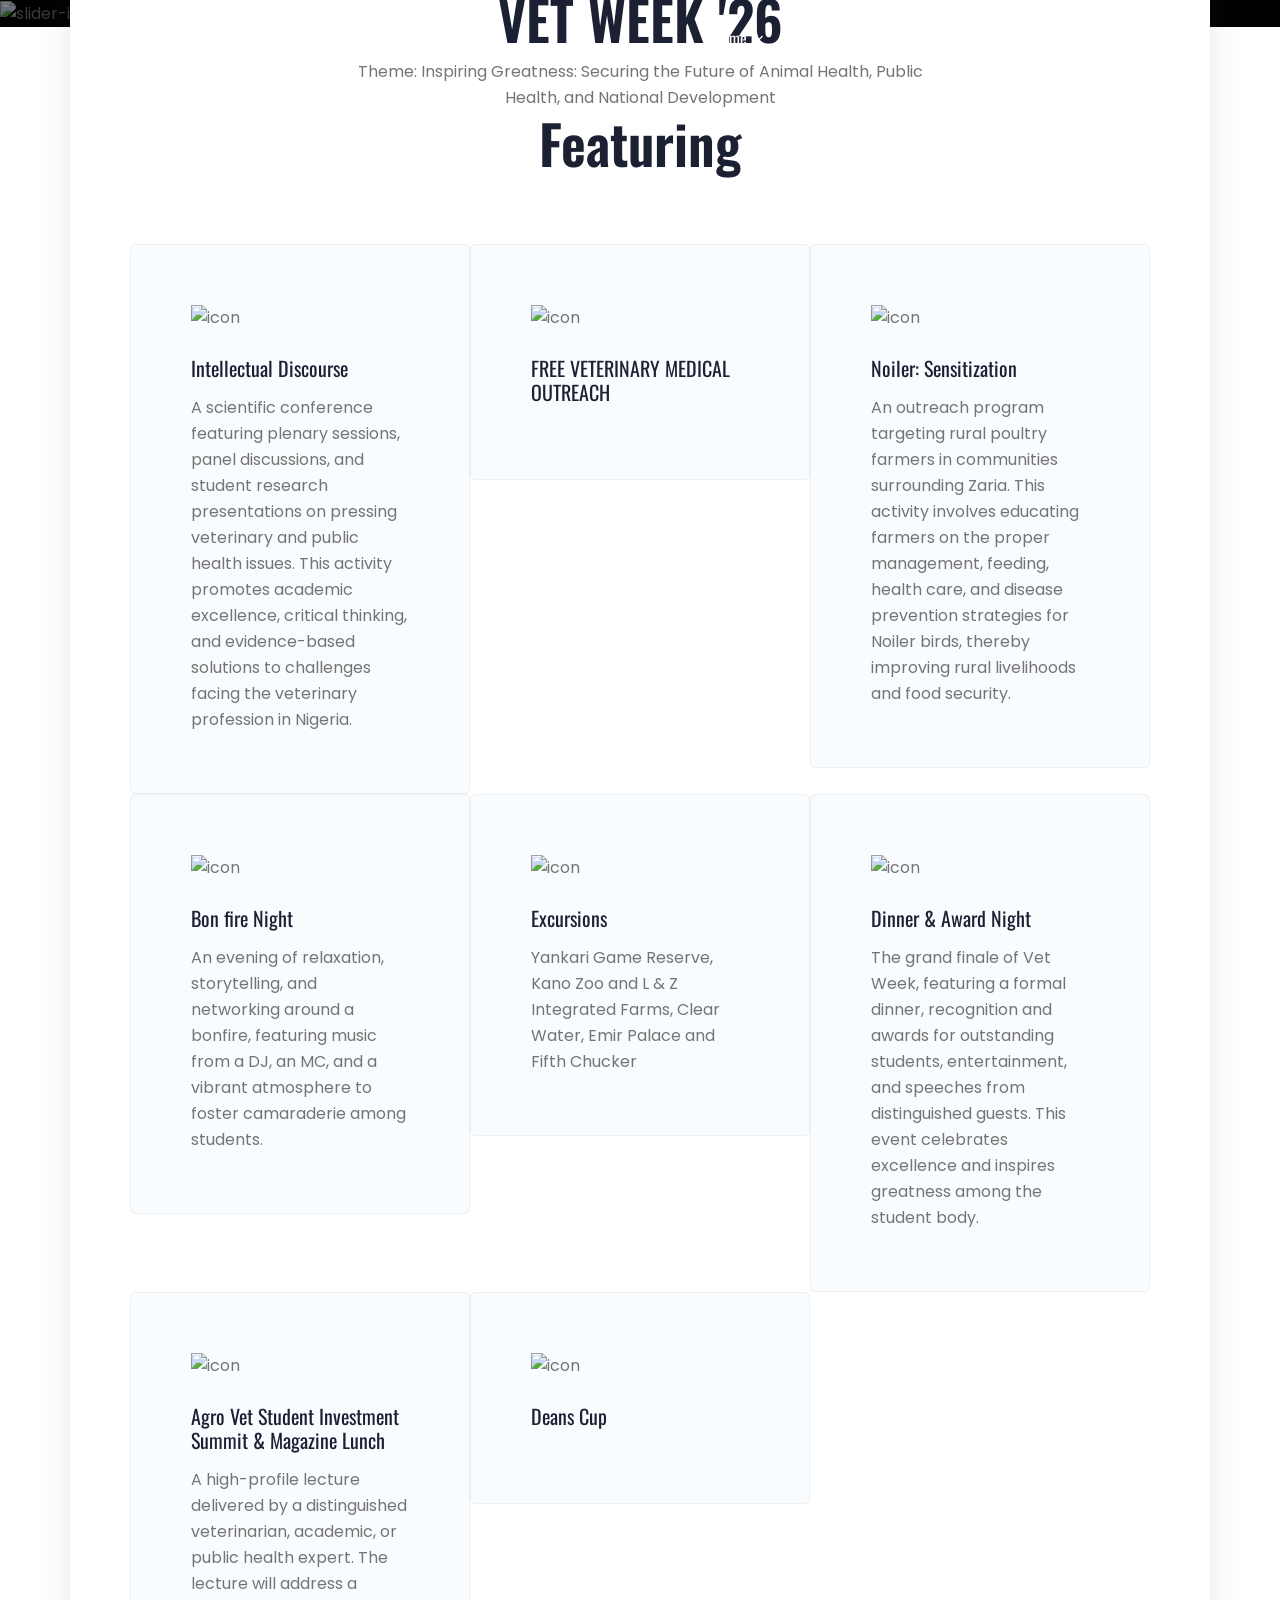
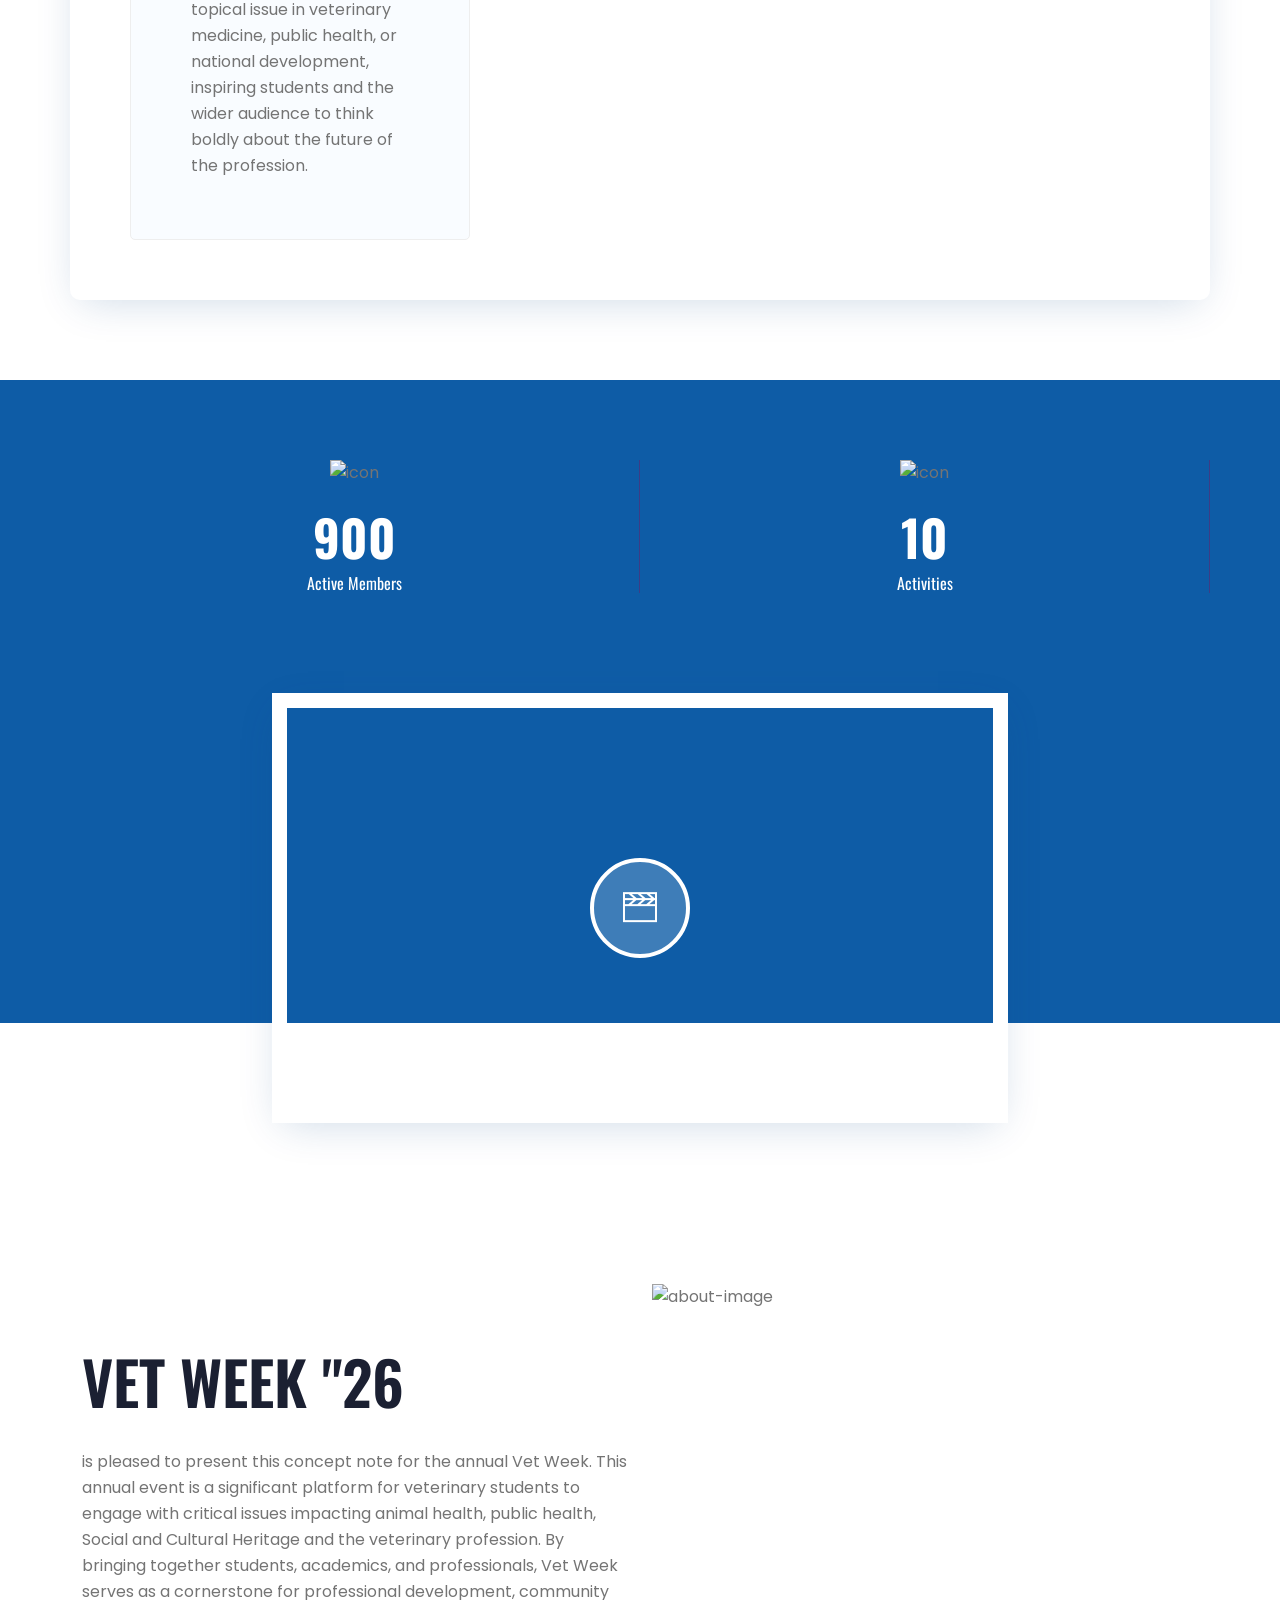
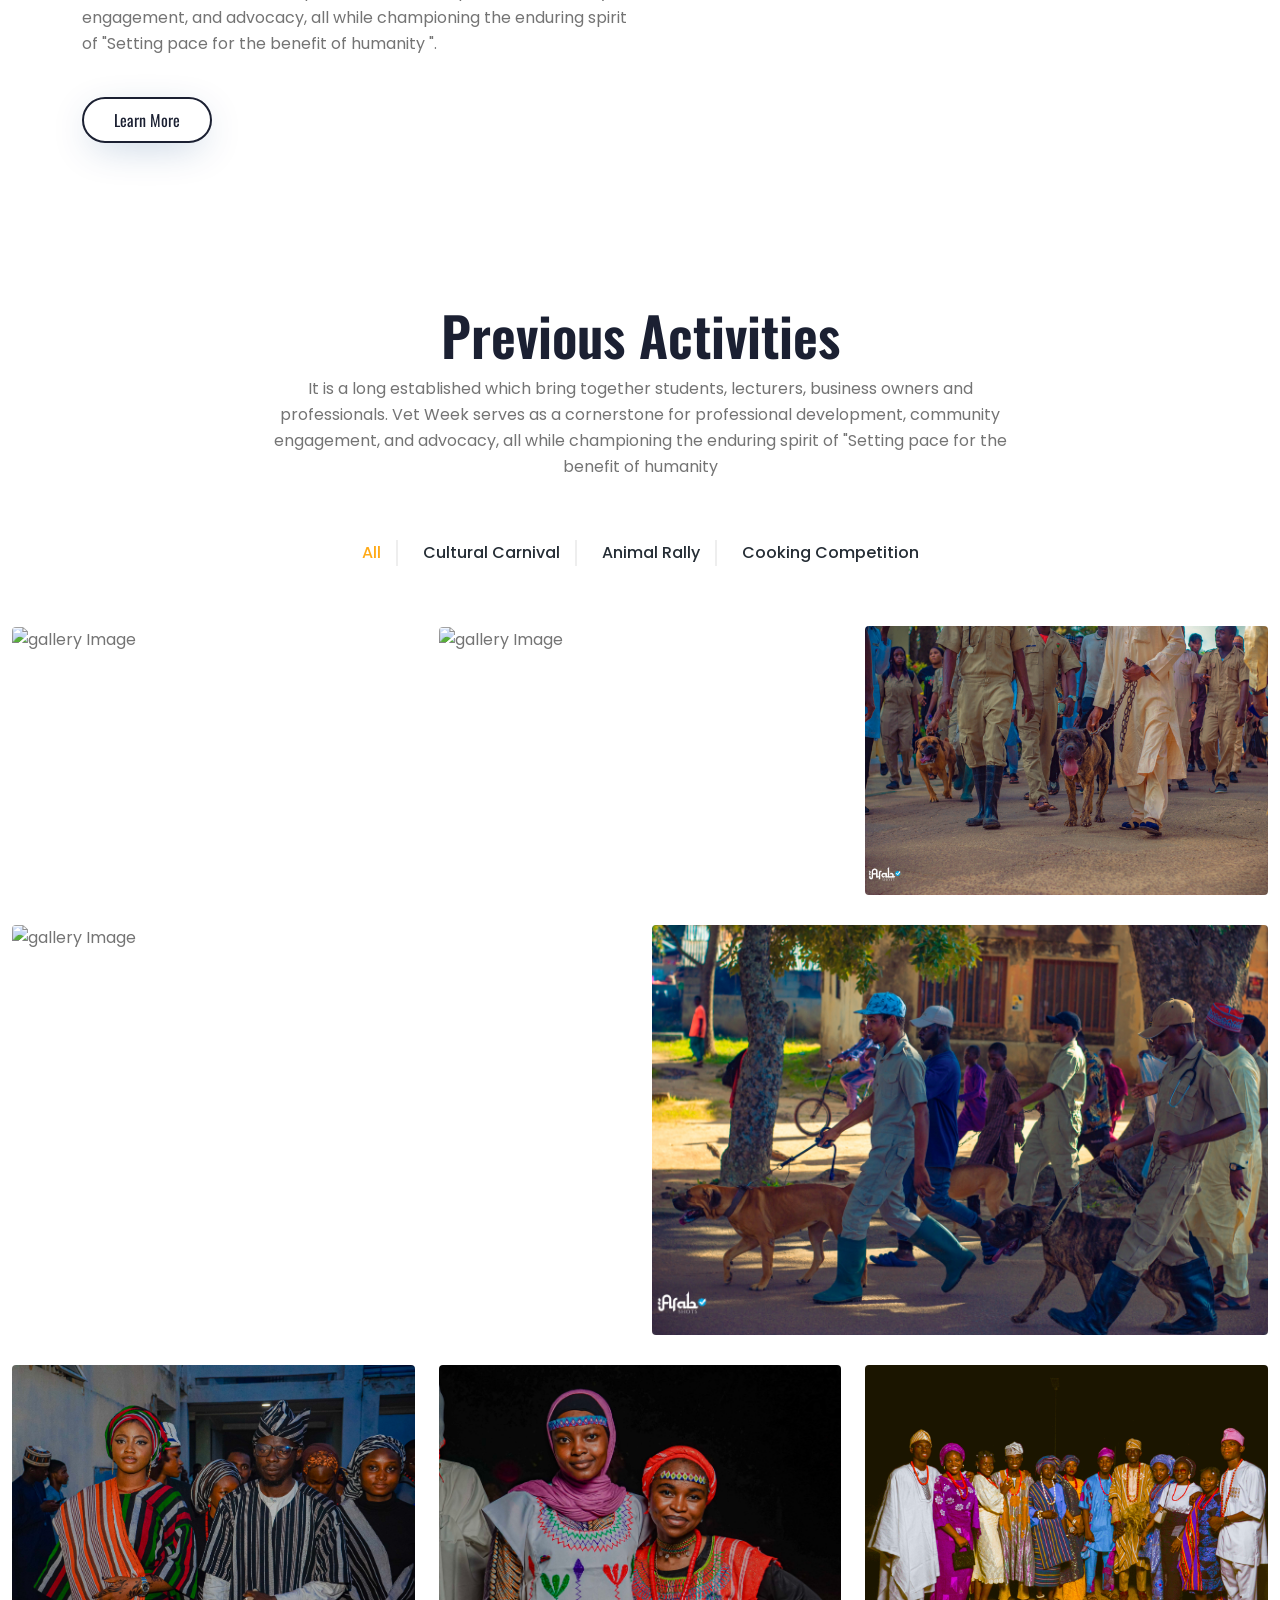
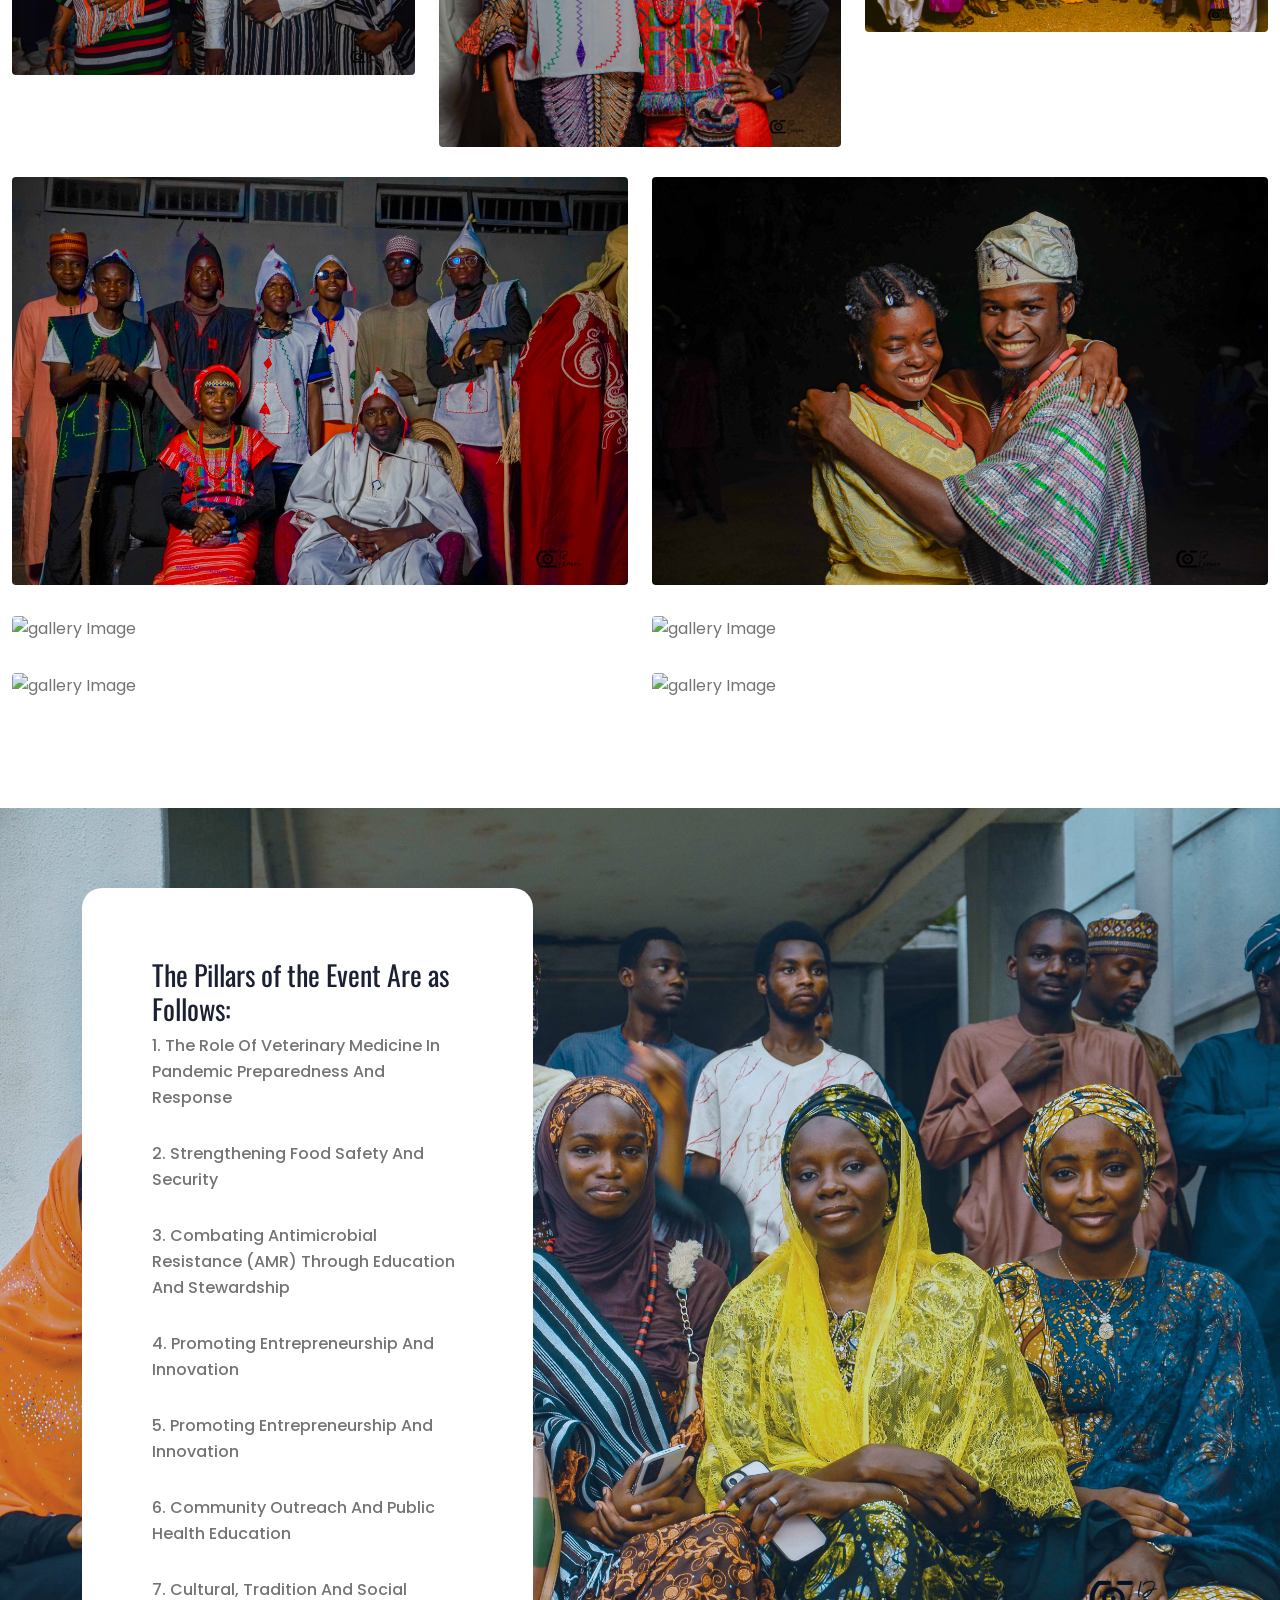
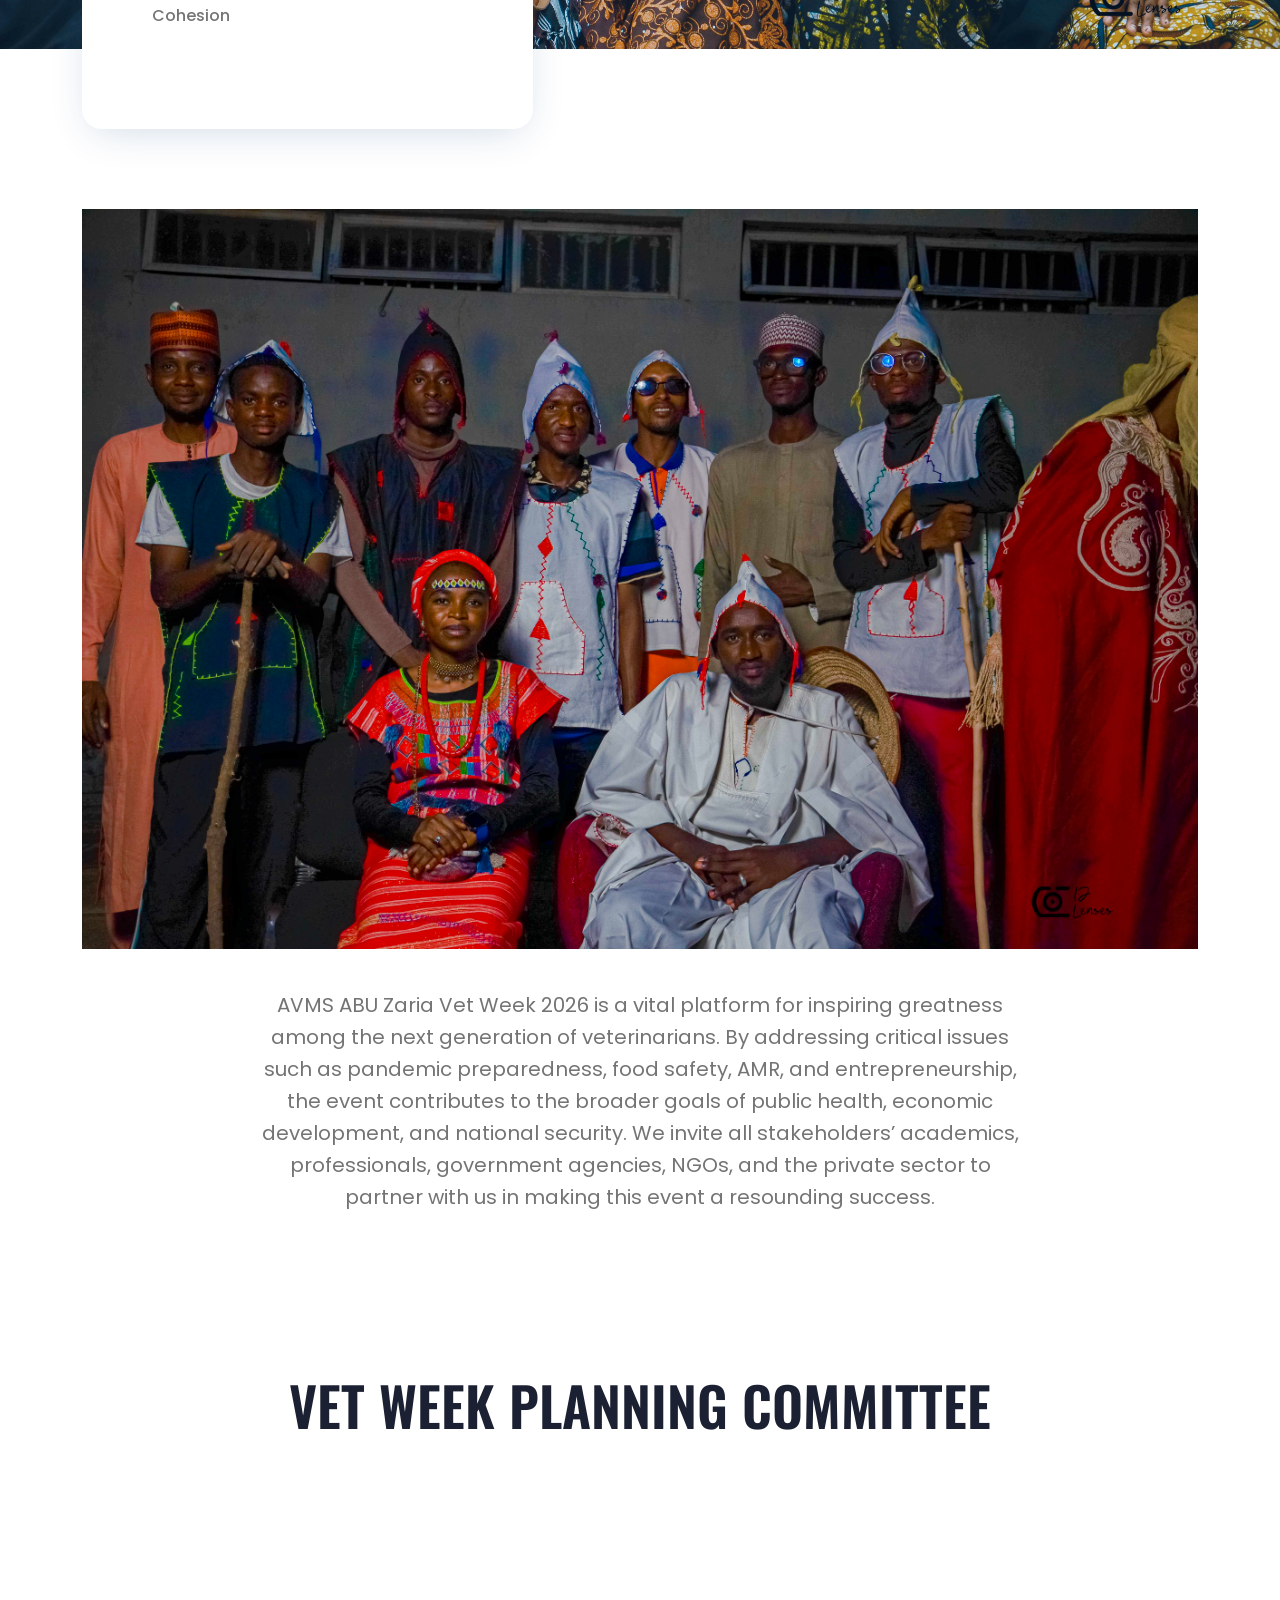
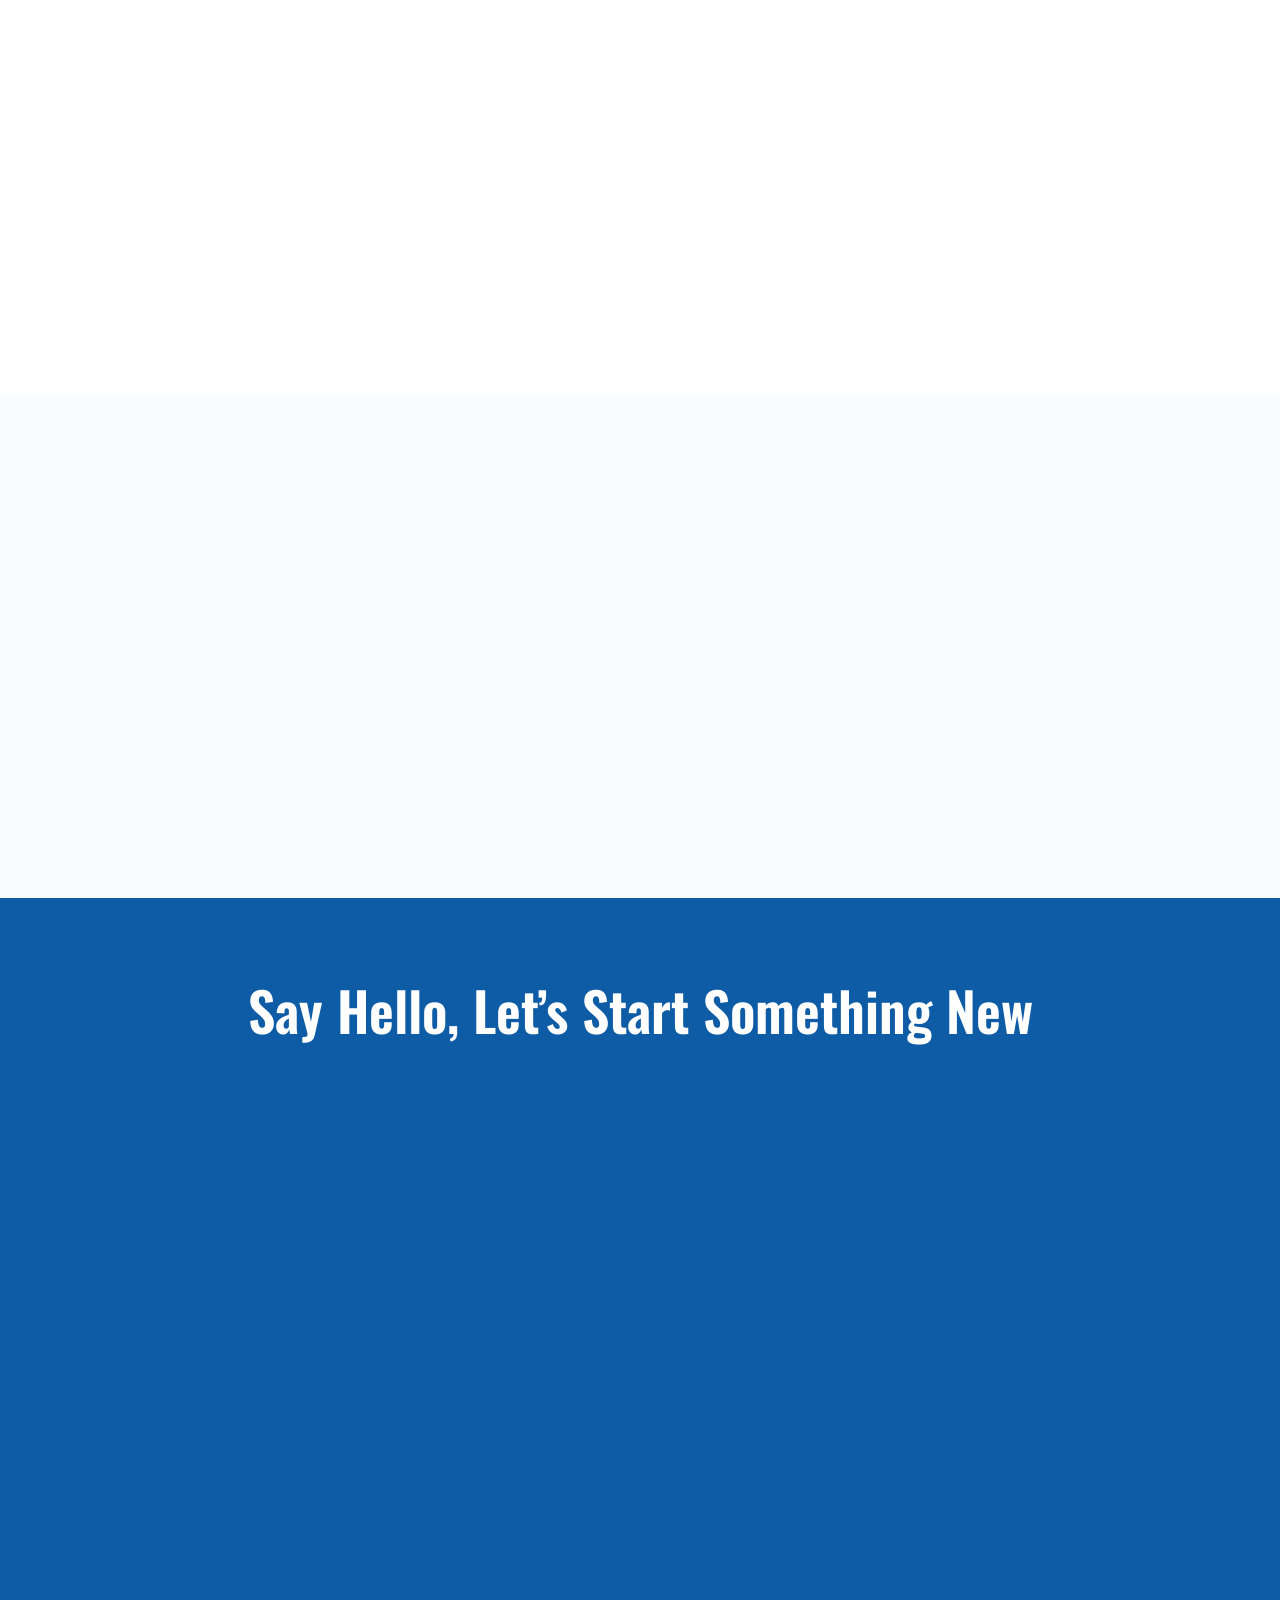
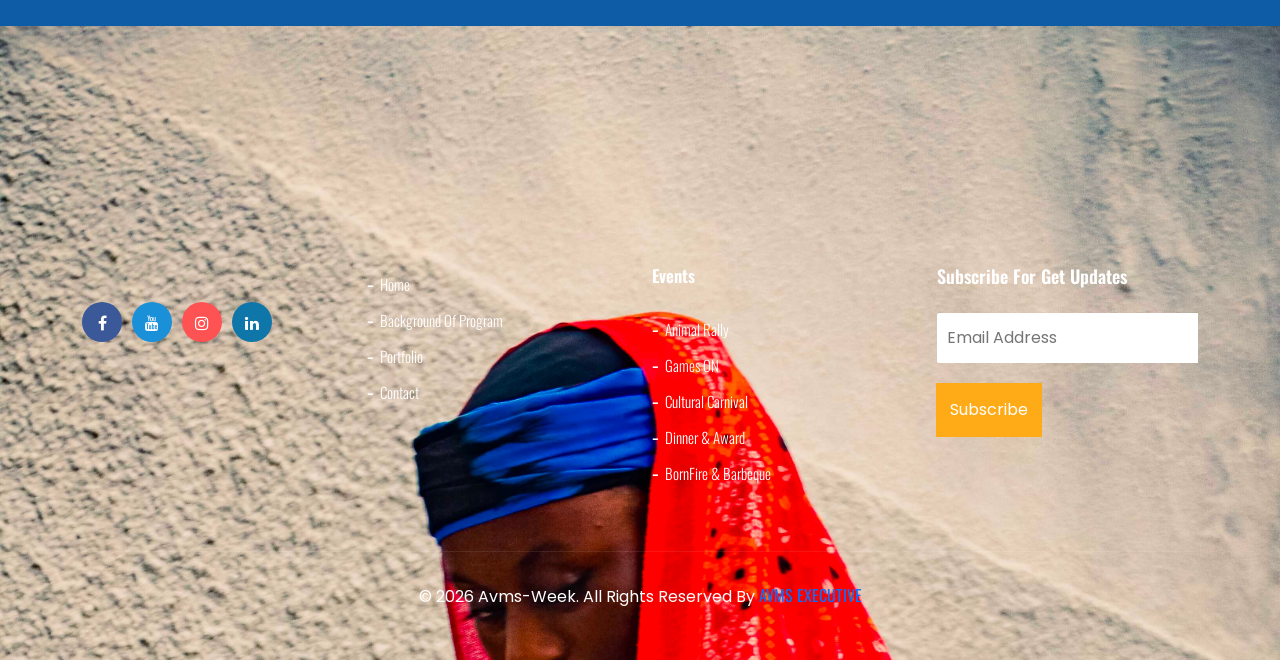
==== index.html @ 6d204ce3 "Add files via upload" ====
<!DOCTYPE html>
<html lang="en">

	<head>
		<!-- Meta -->
		<meta charset="utf-8">
		<meta http-equiv="X-UA-Compatible" content="IE=edge">
		<meta name="viewport" content="width=device-width, initial-scale=1, shrink-to-fit=no">
		<!-- The above 3 meta tags *must* come first in the head; any other head content must come *after* these tags -->
		<meta name="description" content="avms-week">
		<meta name="keywords" content=" ">		
		<!-- SITE TITLE -->
		<title>avms-week</title>			
		<!-- Latest Bootstrap min CSS -->
		<link rel="stylesheet" href="assets/bootstrap/css/bootstrap.min.css">		
		<!-- Google Font -->
		<link rel="stylesheet" href="https://fonts.googleapis.com/css?family=Poppins:300,400,500,600,700,800"> 
		<link rel="stylesheet" href="https://fonts.googleapis.com/css?family=Oswald:300,400,500,600">			
		<!-- Font Awesome CSS -->
		<link rel="stylesheet" href="assets/fonts/font-awesome.min.css">
		<link rel="stylesheet" href="assets/fonts/themify-icons.css">
		<!--- owl carousel Css-->
		<link rel="stylesheet" href="assets/owlcarousel/css/owl.carousel.css">
		<link rel="stylesheet" href="assets/owlcarousel/css/owl.theme.css">
		<!--materialdesignicons Css-->
        <link rel="stylesheet" href="assets/css/fonts.css">		
		<!-- animate CSS -->
		<link rel="stylesheet" href="assets/css/animate.css">		
		<!-- Venobox CSS -->
		<link rel="stylesheet" href="assets/css/venobox.css">			
		<!-- MAGNIFIC CSS -->
		<link rel="stylesheet" href="assets/css/magnific-popup.css">					
		<!-- Style CSS -->						
		<link rel="stylesheet" href="assets/css/menu.css">	
		<link rel="stylesheet" href="assets/css/slider.css">			
		<link rel="stylesheet" href="assets/css/style.css">					
		<link rel="stylesheet" href="assets/css/responsive.css">			
		<!-- HTML5 shim and Respond.js IE8 support of HTML5 elements and media queries -->
		<!-- WARNING: Respond.js doesn't work if you view the page via file:// -->
		<!--[if lt IE 9]>
		  <script src="https://oss.maxcdn.com/html5shiv/3.7.2/html5shiv.min.js"></script>
		  <script src="https://oss.maxcdn.com/respond/1.4.2/respond.min.js"></script>
		<![endif]-->
	</head>
	
    <body data-spy="scroll" data-offset="80">

		<!-- START PRELOADER -->
		<div class="preloader">
			<div class="spinner">
				<div class="double-bounce1"></div>
				<div class="double-bounce2"></div>
			</div>
		</div>
		<!-- END PRELOADER -->		

		 <!-- START NAVBAR -->
		<div class="site-mobile-menu site-navbar-target">
		  <div class="site-mobile-menu-header">
			<div class="site-mobile-menu-close mt-3">
			  <span class="icon-close2 js-menu-toggle"></span>
			</div>
		  </div>
		  <div class="site-mobile-menu-body"></div>
		</div>
	   
		<header class="site-navbar js-sticky-header site-navbar-target" role="banner">
		  <div class="container">
			<div class="row align-items-center">       
			  <div class="col-6 col-xl-2">
				<h1 class="mb-0 site-logo"><a href="index.html"><img src="assets/img/" alt="">VET WEEK 2026</a></h1>
			  </div>
			  <div class="col-12 col-md-10 d-none d-xl-block">
				<nav class="site-navigation position-relative text-right" role="navigation">
				  <ul class="site-menu main-menu js-clone-nav mr-auto d-none d-lg-block">
				  	<li class="has-children">
					  <a href="./index.html" class="nav-link">Home</a>
					  
					</li>	
					<li><a class="nav-link" href="about.html">About</a></li>				 
			         <li><a class="nav-link" href="casestudy.html">Background of Event</a></li>									
					<li class="has-children">
					  <a href="portfolio_gallery.html" class="nav-link">Portfolio</a>
					</li>	
									
			         <li><a class="nav-link" href="contact.html">Contact</a></li>					
				  </ul>
				</nav>
			  </div>
			   <div class="col-6 d-inline-block d-xl-none ml-md-0 py-3" style="position: relative; top: 3px;">
			   <a href="#" class="site-menu-toggle js-menu-toggle float-right"><span class="icon-menu h3"></span></a>
			   </div>
			</div>
		  </div>
		</header>
	   <!-- END NAVBAR-->			
	
		<!-- START HOME -->
		<div id="kenburns_061" class="carousel slide ps_indicators_txt_icon ps_control_txt_icon data-bs-target kbrns_zoomInOut thumb_scroll_x swipe_x ps_easeOutQuart" data-ride="carousel" data-pause="hover" data-interval="10000" data-duration="2000">
			<!-- Wrapper For Slides -->
			<div class="carousel-inner" role="listbox">
				<!-- First Slide -->
				 <div class="carousel-item active">
					<!-- Slide Background -->
					<img src="assets/img/bg 2.jpg" alt="slider-image" />
					<!-- Center Slide Text Layer -->
					<div class="kenburns_061_slide kenburns_061_slide_center" data-animation="animated fadeInDown">
						<h2>ASSOCIATION OF VETERINARY MEDICAL STUDENT, ABU ZARIA <br><span>present</span></h2>
						<h1>VET WEEK '26</h1>
						<h3>Theme: Inspiring Greatness; Securing the Future of Animal Health, Public Health, and National Development</h3>
						<a href="#">learn more</a>
					</div><!-- /Center Slide Text Layer -->
				</div><!-- /item -->
				<div class="carousel-item ">
					<!-- Slide Background -->
					<img src="assets/img/DSC_7181.jpg" alt="slider-image" />
					<!-- Left Slide Text Layer -->
					<div class="kenburns_061_slide" data-animation="animated fadeInRight">
						<h2>AVMS <SPAn>PRESENT</SPAn></h2>
						<h1>VET WEEK '26</h1>
						<h3><span>Theme:</span> Inspiring Greatness:Securing the Future of Animal Health, Public Health, and National Development</h3>
						<a href="./casestudy.html">learn more</a>
					</div><!-- /Left Slide Text Layer -->
				</div><!-- /item -->
				<!-- End of Slide -->
				<!-- Second Slide -->
				<div class="carousel-item">
					<!-- Slide Background -->
					<img src="assets/img/DSC_7337.jpg" alt="slider-image" />
					<!-- Right Slide Text Layer -->
					<div class="kenburns_061_slide kenburns_061_slide_right" data-animation="animated fadeInLeft">
						<h2>AVMS <span>present</span></h2>
						<h1>VET WEEK '26</h1>
						<h3>Theme: Inspiring Greatness:Securing the Future of Animal Health, Public Health, and National Development</h3>
						<a href="./casestudy.html">learn more</a>
					</div><!-- /Right Slide Text Layer -->
				</div><!-- /item -->
				<div class="carousel-item">
					<!-- Slide Background -->
					<img src="assets/img/bg 2.jpg" alt="slider-image" />
					<!-- Right Slide Text Layer -->
					<div class="kenburns_061_slide kenburns_061_slide_right" data-animation="animated fadeInLeft">
						<h2>AVMS <span>present</span></h2>
						<h1>VET WEEK '26</h1>
						<h3>Theme: Inspiring Greatness</h3>
						<a href="./casestudy.html">learn more</a>
					</div><!-- /Right Slide Text Layer -->
				</div><!-- /item -->
				<div class="carousel-item">
					<!-- Slide Background -->
					<img src="assets/img/bg 3.jpg" alt="slider-image" />
					<!-- Right Slide Text Layer -->
					<div class="kenburns_061_slide kenburns_061_slide_right" data-animation="animated fadeInLeft">
						<h2>AVMS <span>present</span></h2>
						<h1>VET WEEK '26</h1>
						<h3>Theme: Inspiring Greatness</h3>
						<a href="./casestudy.html">learn more</a>
					</div><!-- /Right Slide Text Layer -->
				</div><!-- /item -->
				<!-- End of Slide -->
				<!-- Third Slide -->
				
				<!-- End of Slide -->
			</div><!-- End of Wrapper For Slides -->
			<button class="carousel-control-prev" type="button" data-bs-target="#kenburns_061" data-bs-slide="prev">
				<span class="carousel-control-prev-icon" aria-hidden="true"></span>
				<span class="visually-hidden">Previous</span>
			</button>
			<button class="carousel-control-next" type="button" data-bs-target="#kenburns_061" data-bs-slide="next">
				<span class="carousel-control-next-icon" aria-hidden="true"></span>
				<span class="visually-hidden">Next</span>
			</button>		
		</div>
		<!-- END  HOME -->	

		<!-- FEATURES -->
		<section class="feature_area">
			<div class="container">	
				<div class="row feature_bg">
					<div class="section-title text-center">		
						<h2>VET WEEK '26 </h2>
						<p>Theme: Inspiring Greatness: Securing the Future of Animal Health, Public Health, and National Development</p>
						<h2>Featuring</h2>
					</div>					
					<div class="col-lg-4 col-sm-6 col-xs-12 no-padding wow fadeInUp" data-wow-duration="1s" data-wow-delay="0.1s" data-wow-offset="0">
						<div class="single_feature">
							<img src="assets/img/icon/research.png" alt="icon" />
							<h4>Intellectual Discourse</h4>
							<p>A scientific conference featuring plenary sessions, panel discussions, and student research presentations on pressing veterinary and public health issues. This activity promotes academic excellence, critical thinking, and evidence-based solutions to challenges facing the veterinary profession in Nigeria.</p>
													</div>
					</div><!-- END COL -->				
					<div class="col-lg-4 col-sm-6 col-xs-12 no-padding wow fadeInUp" data-wow-duration="1s" data-wow-delay="0.1s" data-wow-offset="0">
						<div class="single_feature">
							<img src="assets/img/icon/brand.png" alt="icon" />
							<h4>FREE VETERINARY MEDICAL OUTREACH</h4>
														
						</div>
					</div><!-- END COL -->				
					<div class="col-lg-4 col-sm-6 col-xs-12 no-padding wow fadeInUp" data-wow-duration="1s" data-wow-delay="0.2s" data-wow-offset="0">
						<div class="single_feature">
							<img src="assets/img/icon/web.png" alt="icon" />
							<h4>Noiler: Sensitization</h4>
							<p>An outreach program targeting rural poultry farmers in communities surrounding Zaria. This activity involves educating farmers on the proper management, feeding, health care, and disease prevention strategies for Noiler birds, thereby improving rural livelihoods and food security.</p>
						</div>
					</div><!-- END COL -->				
					<div class="col-lg-4 col-sm-6 col-xs-12 no-padding wow fadeInUp" data-wow-duration="1s" data-wow-delay="0.3s" data-wow-offset="0">
						<div class="single_feature">
							<img src="assets/img/icon/strategy.png" alt="icon" />
							<h4>Bon fire Night </h4>
							<p>An evening of relaxation, storytelling, and networking around a bonfire, featuring music from a DJ, an MC, and a vibrant atmosphere to foster camaraderie among students.</p>
						</div>
					</div><!-- END COL -->				
					<div class="col-lg-4 col-sm-6 col-xs-12 no-padding wow fadeInUp" data-wow-duration="1s" data-wow-delay="0.4s" data-wow-offset="0">
						<div class="single_feature">
							<img src="assets/img/icon/design.png" alt="icon" />
							<h4>Excursions</h4>
							<p>Yankari Game Reserve, Kano Zoo and L & Z Integrated Farms, Clear Water, Emir Palace and Fifth Chucker </p>
						</div>
					</div><!-- END COL -->		
					<div class="col-lg-4 col-sm-6 col-xs-12 no-padding wow fadeInUp" data-wow-duration="1s" data-wow-delay="0.5s" data-wow-offset="0">
						<div class="single_feature">
							<img src="assets/img/icon/photo.png" alt="icon" />
							<h4>Dinner & Award Night</h4>
							<p>The grand finale of Vet Week, featuring a formal dinner, recognition and awards for outstanding students, entertainment, and speeches from distinguished guests. This event celebrates excellence and inspires greatness among the student body.</p>
						</div>
					</div><!-- END COL -->				
					<div class="col-lg-4 col-sm-6 col-xs-12 no-padding wow fadeInUp" data-wow-duration="1s" data-wow-delay="0.5s" data-wow-offset="0">
						<div class="single_feature">
							<img src="assets/img/icon/photo.png" alt="icon" />
							<h4>Agro Vet Student Investment Summit & Magazine Lunch</h4>
							<p>A high-profile lecture delivered by a distinguished veterinarian, academic, or public health expert. The lecture will address a topical issue in veterinary medicine, public health, or national development, inspiring students and the wider audience to think boldly about the future of the profession.</p>
						</div>
					</div><!-- END COL -->				
					<div class="col-lg-4 col-sm-6 col-xs-12 no-padding wow fadeInUp" data-wow-duration="1s" data-wow-delay="0.5s" data-wow-offset="0">
						<div class="single_feature">
							<img src="assets/img/icon/photo.png" alt="icon" />
							<h4>Deans Cup</h4>
							<p></p>
						</div>
					</div><!-- END COL -->				
				</div><!-- END ROW -->				
			</div><!--- END CONTAINER -->
		</section>
		<!-- END FEATURES -->
		
		<!-- START COUNTER -->
		<section data-stellar-background-ratio="0.3" class="counter_feature section-padding">
			<div class="container">
				<div class="row text-center">
					<div class="col-lg-6 col-sm-6 col-xs-12 no-padding wow fadeInUp" data-wow-duration="1s" data-wow-delay="0.1s" data-wow-offset="0">
						<div class="single-project">
							<img src="assets/img/icon/counter-1.png" alt="icon" />
							<h2 class="counter-num">900</h2>
							<h4>Active Members</h4>
						</div>							
					</div>
					<div class="col-lg-6 col-sm-6 col-xs-12 no-padding wow fadeInUp" data-wow-duration="1s" data-wow-delay="0.2s" data-wow-offset="0">
						<div class="single-project">
							<img src="assets/img/icon/counter-2.png" alt="icon" />
							<h2 class="counter-num">10</h2>
							<h4>Activities</h4>
						</div>
					</div><!-- END COL -->
					
				</div><!--- END ROW -->
				<div class="row text-center">						
					<div class="col-lg-8 offset-lg-2 col-sm-12 col-xs-12 wow fadeInUp" data-wow-duration="1s" data-wow-delay="0.3s" data-wow-offset="0">
						<div class="video_btn" style="background-image: url(assets/img/bg/video-bg.jpg);  background-size:cover; background-position: center center;">
							<a class="video-play" href="./assets/img/VID-20260702-WA0021(2).mp4"><i class="ti-video-clapper"></i></a>
						</div>	
					</div>						
				</div><!--- END ROW -->				
			</div><!--- END CONTAINER -->		
		</section>
		<!-- END COUNTER-->	
		
		<!-- START WHY CHOOSE US -->
		<section class="why_choose_area section-padding">
			<div class="container">
				<div class="row">
					<div class="col-lg-6 col-sm-12 col-xs-12 wow fadeInUp" data-wow-duration="1s" data-wow-delay="0.1s" data-wow-offset="0">
						<div class="single_why_choose">
							
							<h2>VET WEEK "26</h2>
							<p>is pleased to present this concept note for the annual Vet Week. This annual event is a significant platform for veterinary students to engage with critical issues impacting animal health, public health, Social and Cultural Heritage and the veterinary profession. By bringing together students, academics, and professionals, Vet Week serves as a cornerstone for professional development, community engagement, and advocacy, all while championing the enduring spirit of "Setting pace for the benefit of humanity ".</p>
							<a class="btn_one" href="about.html">Learn More</a>
						</div>							
					</div><!--- END COL -->	
					<div class="col-lg-6 col-sm-12 col-xs-12 wow fadeInUp" data-wow-duration="1s" data-wow-delay="0.1s" data-wow-offset="0">
						<div class="single_why_choose_img">
							<img src="assets/img/bg 4.jpg" class="img-fluid" alt="about-image" />
						</div>							
					</div><!--- END COL -->	
				</div><!--- END ROW -->			
			</div><!--- END CONTAINER -->		
		</section>
		<!-- END WHY CHOOSE US-->	

		<!-- START PORTFOLIO -->
		<section id="portfolio" class="portfolio_area section-padding">
		   <div class="container-fluid">
				<div class="section-title text-center">
					<h2>Previous Activities</h2>
					<p>It is a long established which bring together students, lecturers, business owners and professionals. Vet Week serves as a cornerstone for professional development, community engagement, and advocacy, all while championing the enduring spirit of "Setting pace for the benefit of humanity</p>
				</div>	
				<div class="col-lg-12 text-center">
					<div class="portfolio_filter">
						<ul>
							<li class="active filter" data-filter="all">All</li>
							<li class="filter" data-filter=".branding">Cultural carnival</li>
							<li class="filter" data-filter=".webtemplate">Animal rally</li>
							<li class="filter" data-filter=".digital">Cooking Competition</li>
					</div>
				</div>					
				<div class="portfolio-grid">									
					<div class="row">									
						<div class="col-lg-4 col-sm-6 col-xs-12 portfolio-item mix webtemplate seo">
							<div class="single-gallery">
								<img src="assets/img/r1.jpg" class="img-fluid" alt="gallery Image">
								<a href="assets/img/r1.jpg" class="gallery_enlarge_icon"><i class="ti-eye"></i></a>
								
							</div>
						</div><!-- End Col -->
						<div class="col-lg-4 col-sm-6 col-xs-12 portfolio-item mix webtemplate seo">
							<div class="single-gallery">
								<img src="assets/img/r2.jpg" class="img-fluid" alt="gallery Image">
								<a href="assets/img/r2.jpg" class="gallery_enlarge_icon"><i class="ti-eye"></i></a>
								
							</div>
						</div><!-- End Col -->	
						<div class="col-lg-4 col-sm-6 col-xs-12 portfolio-item mix webtemplate seo">
							<div class="single-gallery">
								<img src="assets/img/r10.jpg" class="img-fluid" alt="gallery Image">
								<a href="assets/img/r10.jpg" class="gallery_enlarge_icon"><i class="ti-eye"></i></a>
								
							</div>
						</div><!-- End Col -->
						<div class="col-lg-6 col-sm-6 col-xs-12 portfolio-item mix webtemplate seo ">
							<div class="single-gallery">
								<img src="assets/img/r5.jpg" class="img-fluid" alt="gallery Image">
								<a href="assets/img/r5.jpg" class="gallery_enlarge_icon"><i class="ti-eye"></i></a>
								
							</div>
						</div><!-- End Col -->		
						<div class="col-lg-6 col-sm-6 col-xs-12 portfolio-item mix webtemplate seo ">
							<div class="single-gallery">
								<img src="assets/img/r6.jpg" class="img-fluid" alt="gallery Image">
								<a href="assets/img/r6.jpg" class="gallery_enlarge_icon"><i class="ti-eye"></i></a>
								
							</div>
						</div>
						<!------------------------ End Col -------------------------->	
					
						<div class="col-lg-4 col-sm-6 col-xs-12 portfolio-item mix branding ">
							<div class="single-gallery">
								<img src="assets/img/c1.jpg" class="img-fluid" alt="gallery Image">
								<a href="assets/img/c1.jpg" class="gallery_enlarge_icon"><i class="ti-eye"></i></a>
								
							</div>
						</div><!-- End Col -->
						<div class="col-lg-4 col-sm-6 col-xs-12 portfolio-item mix branding">
							<div class="single-gallery">
								<img src="assets/img/c5.jpg" class="img-fluid" alt="gallery Image">
								<a href="assets/img/c5.jpg" class="gallery_enlarge_icon"><i class="ti-eye"></i></a>
								
							</div>
						</div><!-- End Col -->	
						<div class="col-lg-4 col-sm-6 col-xs-12 portfolio-item mix branding">
							<div class="single-gallery">
								<img src="assets/img/c2.jpg" class="img-fluid" alt="gallery Image">
								<a href="assets/img/c2.jpg" class="gallery_enlarge_icon"><i class="ti-eye"></i></a>
								
							</div>
						</div><!-- End Col -->
						<div class="col-lg-6 col-sm-6 col-xs-12 portfolio-item mix branding">
							<div class="single-gallery">
								<img src="assets/img/c3.jpg" class="img-fluid" alt="gallery Image">
								<a href="assets/img/c3.jpg" class="gallery_enlarge_icon"><i class="ti-eye"></i></a>
								
							</div>
						</div>
						
						
							
						<div class="col-lg-6 col-sm-6 col-xs-12 portfolio-item mix branding">
							<div class="single-gallery">
								<img src="assets/img/c4.jpg" class="img-fluid" alt="gallery Image">
								<a href="assets/img/c4.jpg" class="gallery_enlarge_icon"><i class="ti-eye"></i></a>
								
							</div>

						<!----------------- End Col --------------------->	
						</div>
						<div class="col-lg-6 col-sm-6 col-xs-12 portfolio-item mix digital seo">
							<div class="single-gallery">
								<img src="assets/img/coo1.jpg" class="img-fluid" alt="gallery Image">
								<a href="assets/img/coo1.jpg" class="gallery_enlarge_icon"><i class="ti-eye"></i></a>
								
							</div>
						</div>
						<div class="col-lg-6 col-sm-6 col-xs-12 portfolio-item mix digital seo">
							<div class="single-gallery">
								<img src="assets/img/coo2.jpg" class="img-fluid" alt="gallery Image">
								<a href="assets/img/coo2.jpg" class="gallery_enlarge_icon"><i class="ti-eye"></i></a>
								
							</div>
						</div>
						<div class="col-lg-6 col-sm-6 col-xs-12 portfolio-item mix digital seo">
							<div class="single-gallery">
								<img src="assets/img/coo3.jpg" class="img-fluid" alt="gallery Image">
								<a href="assets/img/coo3.jpg" class="gallery_enlarge_icon"><i class="ti-eye"></i></a>
								
							</div>
						</div>
						<div class="col-lg-6 col-sm-6 col-xs-12 portfolio-item mix digital seo">
							<div class="single-gallery">
								<img src="assets/img/coo5.jpg" class="img-fluid" alt="gallery Image">
								<a href="assets/img/coo5.jpg" class="gallery_enlarge_icon"><i class="ti-eye"></i></a>
								
							</div>
						</div>
						
						
						<!-- End Col -->
					</div><!-- END ROW -->
				</div>
				<div class="row">									
															
					</div><!-- END ROW -->
					
			</div><!-- END CONTAINER -->
		</section>
		<!-- END PORTFOLIO -->		

		<section class="skills_area section-padding" style="background-image: url(assets/img/c8.jpg);  background-size:cover;background-position:center;">   
			<div class="container">				
				<div class="row">					
					<div class="col-lg-5 col-sm-8 col-xs-12 wow fadeInUp" data-wow-duration="1s" data-wow-delay="0.2s" data-wow-offset="0">
						<div class="skill_bg">
							<div class="skill_content">
								<h3>The Pillars of the Event Are as Follows:</h3>
								
								<div class="progress-bar-linear">
									<p class="progress-bar-text"> 1.	The Role of Veterinary Medicine in Pandemic Preparedness and Response									</p>
									
								</div>
								<div class="progress-bar-linear">
									<p class="progress-bar-text">2.	Strengthening Food Safety and Security
				
									</p>
								</div>	
								<div class="progress-bar-linear">
									<p class="progress-bar-text">3.	Combating Antimicrobial Resistance (AMR) through Education and Stewardship
									</p>
				
								</div>						
								<div class="progress-bar-linear">
									<p class="progress-bar-text">4.	Promoting Entrepreneurship and Innovation</p>
				
								</div>						
								<div class="progress-bar-linear">
									<p class="progress-bar-text">5.	Promoting Entrepreneurship and Innovation</p>
				
								</div>						
								<div class="progress-bar-linear">
									<p class="progress-bar-text">6.	Community Outreach and Public Health Education</div>						
								<div class="progress-bar-linear">
									<p class="progress-bar-text">7.	Cultural, Tradition and Social Cohesion</div>						
							</div>
						</div>
					</div><!-- END COL -->
				</div><!-- END ROW -->				
			</div><!--- END CONTAINER -->
		</section>
		<!-- END SKILLS -->
		
		<!-- PROMOTIONAL AREA -->
		<div class="promotional_area section-padding">
			<div class="container">				
				<div class="row">						
					<div class="col-lg-12 col-sm-12 col-xs-12">
						<div class="promotional_content">
							<img src="assets/img/c3.jpg" class="img-fluid" alt="team-image" />
							<p>AVMS ABU Zaria Vet Week 2026 is a vital platform for inspiring greatness among the next generation of veterinarians. By addressing critical issues such as pandemic preparedness, food safety, AMR, and entrepreneurship, the event contributes to the broader goals of public health, economic development, and national security. We invite all stakeholders’ academics, professionals, government agencies, NGOs, and the private sector to partner with us in making this event a resounding success.</p>
						</div>
					</div><!-- END COL -->
				</div><!-- END ROW -->				
			</div><!--- END CONTAINER -->
		</div>
		<!-- END PROMOTIONAL AREA -->
		
		<!-- START TEAM MEMBERS -->
		<section id="team" class="team_area section-padding">
			<div class="container">								
				<div class="section-title text-center">
					<h2>VET WEEK PLANNING COMMITTEE</h2>
				</div>	
				<div class="row text-center">
					<div class="col-lg-3 col-sm-6 col-xs-12 wow fadeInUp" data-wow-duration="1s" data-wow-delay="0.1s" data-wow-offset="0">
						<div class="our-team">
							<div class="single-team">
								<img src="assets/img/team/1.jpg" class="img-fluid" alt="" />
								<h3>Muhammad Musaddiq</h3>
								<p>President, AVMS ABU Zaria</p>
							</div>	
							<ul class="social">
								<li><a href="#" class="ti-facebook facebook"></a></li>
								<li><a href="#" class="ti-twitter twitter"></a></li>
								<li><a href="#" class="ti-google google"></a></li>
							</ul>						
						</div><!--- END OUR TEAM -->	
					</div><!--- END COL -->	
					<div class="col-lg-3 col-sm-6 col-xs-12 wow fadeInUp" data-wow-duration="1s" data-wow-delay="0.2s" data-wow-offset="0">
						<div class="our-team">
							<div class="single-team">
								<img src="assets/img/team/2 (1).jpg" class="img-fluid" alt="" />
								<h3>Abdulfatai Akanbi Ajeibe</h3>
								<p>Director of Social AVMS & Chairman Vet Week Planning Committee</p>
							</div>	
							<ul class="social">
								<li><a href="#" class="ti-facebook facebook"></a></li>
								<li><a href="#" class="ti-twitter twitter"></a></li>
								<li><a href="#" class="ti-google google"></a></li>
							</ul>						
						</div><!--- END OUR TEAM -->	
					</div><!--- END COL -->	
					<div class="col-lg-3 col-sm-6 col-xs-12 wow fadeInUp" data-wow-duration="1s" data-wow-delay="0.3s" data-wow-offset="0">
						<div class="our-team">
							<div class="single-team">
								<img src="assets/img/team/3.jpg" class="img-fluid" alt="" />
								<h3>Abdulsabur Aminu</h3>
								<p>Welfare Director & Secretary Vet Week Planning Committee</p>
							</div>	
							<ul class="social">
								<li><a href="#" class="ti-facebook facebook"></a></li>
								<li><a href="#" class="ti-twitter twitter"></a></li>
								<li><a href="#" class="ti-google google"></a></li>
							</ul>						
						</div><!--- END OUR TEAM -->	
					</div><!--- END COL -->
					<div class="col-lg-3 col-sm-6 col-xs-12 wow fadeInUp" data-wow-duration="1s" data-wow-delay="0.4s" data-wow-offset="0">
						<div class="our-team">
							<div class="single-team">
								<img src="assets/img/team/4.jpg" class="img-fluid" alt="" />
								<h3>Galadima-Husseini Aisha Princess</h3>
								<p>Acting DOS II & Program Manager Game ON</p>
							</div>	
							<ul class="social">
								<li><a href="#" class="ti-facebook facebook"></a></li>
								<li><a href="#" class="ti-twitter twitter"></a></li>
								<li><a href="#" class="ti-google google"></a></li>
							</ul>						
						</div><!--- END OUR TEAM -->	
					</div><!--- END COL -->
					<div class="col-lg-3 col-sm-6 col-xs-12 wow fadeInUp" data-wow-duration="1s" data-wow-delay="0.1s" data-wow-offset="0">
						<div class="our-team">
							<div class="single-team">
								<img src="assets/img/team/5.jpg" class="img-fluid" alt="" />
								<h3>Yakubu Abdullahi Adinoyi</h3>
								<p>Program Manager Old School And Costume Night</p>
							</div>	
							<ul class="social">
								<li><a href="#" class="ti-facebook facebook"></a></li>
								<li><a href="#" class="ti-twitter twitter"></a></li>
								<li><a href="#" class="ti-google google"></a></li>
							</ul>						
						</div><!--- END OUR TEAM -->	
					</div><!--- END COL -->	
				<div class="col-lg-3 col-sm-6 col-xs-12 wow fadeInUp" data-wow-duration="1s" data-wow-delay="0.2s" data-wow-offset="0">
						<div class="our-team">
							<div class="single-team">
								<img src="assets/img/team/6.jpg" class="img-fluid" alt="" />
								<h3>Abdurrahman Shittu</h3>
								<p>Committee PRO & Animal Rally Program Manager</p>
							</div>	
							<ul class="social">
								<li><a href="#" class="ti-facebook facebook"></a></li>
								<li><a href="#" class="ti-twitter twitter"></a></li>
								<li><a href="#" class="ti-google google"></a></li>
							</ul>						
						</div><!--- END OUR TEAM -->	
					</div><!--- END COL -->	
				
					<div class="col-lg-3 col-sm-6 col-xs-12 wow fadeInUp" data-wow-duration="1s" data-wow-delay="0.4s" data-wow-offset="0">
						<div class="our-team">
							<div class="single-team">
								<img src="assets/img/team/9.jpg" class="img-fluid" alt="" />
								<h3>Roseline Wukure Amlai</h3>
								<p>Program Manager For Bonfire Night & Barbeque</p>
							</div>	
							<ul class="social">
								<li><a href="#" class="ti-facebook facebook"></a></li>
								<li><a href="#" class="ti-twitter twitter"></a></li>
								<li><a href="#" class="ti-google google"></a></li>
							</ul>						
						</div><!--- END OUR TEAM -->	
							
					</div><!--- END COL -->	  
					<div class="col-lg-3 col-sm-6 col-xs-12 wow fadeInUp" data-wow-duration="1s" data-wow-delay="0.3s" data-wow-offset="0">
					<div class="our-team">
						<div class="single-team">
						<img src="assets/img/team/10.jpg" class="img-fluid" alt="" />
						<h3>Muhammad Mubaraq opeyemi</h3>
						<p>Program Manager For Awards</p>
						</div>	
						<ul class="social">
						<li><a href="#" class="ti-facebook facebook"></a></li>
						<li><a href="#" class="ti-twitter twitter"></a></li>
						<li><a href="#" class="ti-google google"></a></li>
						</ul>						
					</div><!--- END OUR TEAM -->	
						
					</div><!--- END COL -->
					<div class="col-lg-3 col-sm-6 col-xs-12 wow fadeInUp" data-wow-duration="1s" data-wow-delay="0.3s" data-wow-offset="0">
						

					</div><!--- END COL -->

				</div><!--- END ROW -->			
			</div><!--- END CONTAINER -->
		</section>
		<!-- END TEAM MEMBERS -->		
		
		<!-- HIRE US -->
		<div class="hire_us_area section-padding">
			<div class="container">			
				<div class="row">					
					<div class="offset-lg-1 col-lg-10 col-sm-12 col-xs-12 wow fadeInUp" data-wow-duration="1s" data-wow-delay="0.2s" data-wow-offset="0">
						<div class="row">
							<div class="col-lg-4 col-sm-6 col-xs-12">
								<div class="hire_img">
									<img src="assets/img/icon/search.png" class="img-fluid" alt="" />
								</div>
							</div><!-- END COL  -->	
							<div class="col-lg-8 col-sm-6 col-xs-12">
								<div class="hire_content">
									<h2>FOR SPONSORSHIP AND PARTNERSHIP </h2>
									<h4>No support in kind or cash is too small to enable us own the Veterinary Profession as Student</h4>
									<p>This event also aligns with University's legacy as a "citadel of great learning" and its motto of "Discipline, Self-Reliance, and Excellence". </p>
									<a class="btn_one" href="contact.html">Contact us</a>
								</div>
							</div><!-- END COL  -->		
						</div><!-- END ROW -->	
					</div><!-- END COL  -->					
				</div><!-- END ROW -->				
			</div><!--- END CONTAINER -->
		</div>
		<!-- END HIRE US -->

		
		<!-- CONTACT -->
		<div id="contact" class="contact_area section-padding">
			<div class="container">
				<div class="section-title text-center">
					<h2 class="section-title-white">Say Hello, Let’s Start Something new</h2>
					
				</div>				
				<div class="row">					
					<div class="offset-lg-1 col-lg-10 col-sm-12 col-xs-12 text-center wow fadeInUp" data-wow-duration="1s" data-wow-delay="0.2s" data-wow-offset="0">
						<div class="contact">
							<form id="contact-form" method="post" enctype="multipart/form-data">
								<div class="row">
									<div class="form-group col-md-6">
										<input type="text" name="name" class="form-control" placeholder="Name" required="required">
									</div>
									<div class="form-group col-md-6">
										<input type="email" name="email" class="form-control" placeholder="Email" required="required">
									</div>
									<div class="form-group col-md-12">
										<input type="text" name="subject" class="form-control" placeholder="Subject" required="required">
									</div>
									<div class="form-group col-md-12">
										<textarea rows="6" name="message" class="form-control" placeholder="Type your message that on your mind..." required="required"></textarea>
									</div>
									<div class="col-md-12 text-center">
										<button type="submit" value="Send message" name="submit" id="submitButton" class="contact_btn" title="Submit Your Message!">Send Message</button>
									</div>
								</div>
							</form>
						</div>
					</div><!-- END COL  -->					
				</div><!-- END ROW -->				
			</div><!--- END CONTAINER -->
		</div>
		<!-- END CONTACT -->		

				
		<!-- START FOOTER -->
		<div class="footer" style="background-image: url(assets/img/c9.jpg);  background-size:cover;">
			<div class="container">		
				<div class="row footer_bg">						
					<div class="col-lg-3 col-sm-6 col-xs-12">
						<div class="footer_logo">
							<img src="assets/img/logo.png" alt="" />
							
						</div>
						<div class="social_profile">
							<ul>
								<li><a href="#" class="f_facebook"><i class="fa fa-facebook" title="Facebook"></i></a></li>
								<li><a href="#" class="f_twitter"><i class="fa fa-youtube" title="Twitter"></i></a></li>
								<li><a href="#" class="f_instagram"><i class="fa fa-instagram" title="Instagram"></i></a></li>
								<li><a href="#" class="f_linkedin"><i class="fa fa-linkedin" title="LinkedIn"></i></a></li>
							</ul>
						</div>							
					</div><!--- END COL -->						
					<div class="col-lg-3 col-sm-6 col-xs-12">
						<div class="single_footer">
							<ul>
								<li><a href="./index.html">Home</a></li>
								<li><a href="./casestudy.html">Background of Program</a></li>
								<li><a href="./portfolio_gallery.html">Portfolio</a></li>
								<li><a href="./contact.html">Contact</a></li>
								
							</ul>
						</div>
					</div><!--- END COL -->	
					<div class="col-lg-3 col-sm-6 col-xs-1">
						<div class="single_footer">
							<h4>Events</h4>
							<ul>
								<li><a href="#">Animal Rally</a></li>
								<li><a href="#">Games ON</a></li>
								<li><a href="#">Cultural Carnival</a></li>
								<li><a href="#">Dinner & Award</a></li>
								<li><a href="#">BornFire & Barbeque</a></li>						
							</ul>
						</div>
					</div><!--- END COL -->
					<div class="col-lg-3 col-sm-6 col-xs-12">
						<div class="newsletter-form">
							<h4>Subscribe for get updates</h4>
							 <form id="mc-embedded-subscribe-form" name="mc-embedded-subscribe-form" class="validate">
								<div class="input-group input-group-lg newsletter">
									<input type="email" name="EMAIL" class="subscribe__input" placeholder="Email Address">
									<button type="submit" class="subs_btn">Subscribe</button>
								</div>
								
								<div id="mce-responses">
									<div class="response" id="mce-error-response" style="display:none"></div>
									<div class="response" id="mce-success-response" style="display:none"></div>
								</div>
							</form>
						</div>
					</div><!--- END COL -->		
				</div><!--- END ROW -->		
				<div class="row">
					<div class="col-lg-12 text-center">
						<div class="footer_copyright">
							<p>&copy; 2026 avms-week. All Rights Reserved by <a href="" target="_blank">AVMS EXECUTIVE</a></p>
						</div>
					</div>
				</div>				
			</div><!--- END CONTAINER -->
		</div>
		<!-- END FOOTER -->	

		<!-- Latest jQuery -->
			<script src="assets/js/jquery-1.12.4.min.js"></script>
		<!-- Latest compiled and minified Bootstrap -->
			<script src="assets/bootstrap/js/bootstrap.min.js"></script>
		<!-- modernizer JS -->		
			<script src="assets/js/modernizr-2.8.3.min.js"></script>																		
		<!-- owl-carousel min js  -->
			<script src="assets/owlcarousel/js/owl.carousel.min.js"></script>					
		<!-- magnific-popup js -->               
			<script src="assets/js/jquery.magnific-popup.min.js"></script>			
		<!-- jquery mixitup js -->   
			<script src="assets/js/jquery.mixitup.js"></script>			
		<!-- jquery appear js -->
			<script src="assets/js/jquery.appear.js"></script>							
		<!-- countTo js -->
			<script src="assets/js/jquery.inview.min.js"></script>
		<!-- jquery touchSwipe min JS -->
			<script src="assets/js/jquery.touchSwipe.min.js"></script>					
		<!-- stellar js -->
			<script src="assets/js/jquery.stellar.min.js"></script>			
		<!-- WOW - Reveal Animations When You Scroll -->
			<script src="assets/js/wow.min.js"></script>	
		<!-- form contact js -->																				
			<script src="assets/js/form-contact.js"></script>				
		<!-- scrolltopcontrol js -->
			<script src="assets/js/menu.js"></script>																				
			<script src="assets/js/jquery.sticky.js"></script>																				
			<script src="assets/js/scrolltopcontrol.js"></script>																				
		<!-- scripts js -->
			<script src="assets/js/scripts.js"></script>		
    </body>
</html>
---- assets/fonts/themify-icons.css ----
@font-face {
	font-family: 'themify';
	src:url('../fonts/themify.eot?-fvbane');
	src:url('../fonts/themify.eot?#iefix-fvbane') format('embedded-opentype'),
		url('../fonts/themify.woff?-fvbane') format('woff'),
		url('../fonts/themify.ttf?-fvbane') format('truetype'),
		url('../fonts/themify.svg?-fvbane#themify') format('svg');
	font-weight: normal;
	font-style: normal;
}

[class^="ti-"], [class*=" ti-"] {
	font-family: 'themify';
	speak: none;
	font-style: normal;
	font-weight: normal;
	font-variant: normal;
	text-transform: none;
	line-height: 1;

	/* Better Font Rendering =========== */
	-webkit-font-smoothing: antialiased;
	-moz-osx-font-smoothing: grayscale;
}

.ti-wand:before {
	content: "\e600";
}
.ti-volume:before {
	content: "\e601";
}
.ti-user:before {
	content: "\e602";
}
.ti-unlock:before {
	content: "\e603";
}
.ti-unlink:before {
	content: "\e604";
}
.ti-trash:before {
	content: "\e605";
}
.ti-thought:before {
	content: "\e606";
}
.ti-target:before {
	content: "\e607";
}
.ti-tag:before {
	content: "\e608";
}
.ti-tablet:before {
	content: "\e609";
}
.ti-star:before {
	content: "\e60a";
}
.ti-spray:before {
	content: "\e60b";
}
.ti-signal:before {
	content: "\e60c";
}
.ti-shopping-cart:before {
	content: "\e60d";
}
.ti-shopping-cart-full:before {
	content: "\e60e";
}
.ti-settings:before {
	content: "\e60f";
}
.ti-search:before {
	content: "\e610";
}
.ti-zoom-in:before {
	content: "\e611";
}
.ti-zoom-out:before {
	content: "\e612";
}
.ti-cut:before {
	content: "\e613";
}
.ti-ruler:before {
	content: "\e614";
}
.ti-ruler-pencil:before {
	content: "\e615";
}
.ti-ruler-alt:before {
	content: "\e616";
}
.ti-bookmark:before {
	content: "\e617";
}
.ti-bookmark-alt:before {
	content: "\e618";
}
.ti-reload:before {
	content: "\e619";
}
.ti-plus:before {
	content: "\e61a";
}
.ti-pin:before {
	content: "\e61b";
}
.ti-pencil:before {
	content: "\e61c";
}
.ti-pencil-alt:before {
	content: "\e61d";
}
.ti-paint-roller:before {
	content: "\e61e";
}
.ti-paint-bucket:before {
	content: "\e61f";
}
.ti-na:before {
	content: "\e620";
}
.ti-mobile:before {
	content: "\e621";
}
.ti-minus:before {
	content: "\e622";
}
.ti-medall:before {
	content: "\e623";
}
.ti-medall-alt:before {
	content: "\e624";
}
.ti-marker:before {
	content: "\e625";
}
.ti-marker-alt:before {
	content: "\e626";
}
.ti-arrow-up:before {
	content: "\e627";
}
.ti-arrow-right:before {
	content: "\e628";
}
.ti-arrow-left:before {
	content: "\e629";
}
.ti-arrow-down:before {
	content: "\e62a";
}
.ti-lock:before {
	content: "\e62b";
}
.ti-location-arrow:before {
	content: "\e62c";
}
.ti-link:before {
	content: "\e62d";
}
.ti-layout:before {
	content: "\e62e";
}
.ti-layers:before {
	content: "\e62f";
}
.ti-layers-alt:before {
	content: "\e630";
}
.ti-key:before {
	content: "\e631";
}
.ti-import:before {
	content: "\e632";
}
.ti-image:before {
	content: "\e633";
}
.ti-heart:before {
	content: "\e634";
}
.ti-heart-broken:before {
	content: "\e635";
}
.ti-hand-stop:before {
	content: "\e636";
}
.ti-hand-open:before {
	content: "\e637";
}
.ti-hand-drag:before {
	content: "\e638";
}
.ti-folder:before {
	content: "\e639";
}
.ti-flag:before {
	content: "\e63a";
}
.ti-flag-alt:before {
	content: "\e63b";
}
.ti-flag-alt-2:before {
	content: "\e63c";
}
.ti-eye:before {
	content: "\e63d";
}
.ti-export:before {
	content: "\e63e";
}
.ti-exchange-vertical:before {
	content: "\e63f";
}
.ti-desktop:before {
	content: "\e640";
}
.ti-cup:before {
	content: "\e641";
}
.ti-crown:before {
	content: "\e642";
}
.ti-comments:before {
	content: "\e643";
}
.ti-comment:before {
	content: "\e644";
}
.ti-comment-alt:before {
	content: "\e645";
}
.ti-close:before {
	content: "\e646";
}
.ti-clip:before {
	content: "\e647";
}
.ti-angle-up:before {
	content: "\e648";
}
.ti-angle-right:before {
	content: "\e649";
}
.ti-angle-left:before {
	content: "\e64a";
}
.ti-angle-down:before {
	content: "\e64b";
}
.ti-check:before {
	content: "\e64c";
}
.ti-check-box:before {
	content: "\e64d";
}
.ti-camera:before {
	content: "\e64e";
}
.ti-announcement:before {
	content: "\e64f";
}
.ti-brush:before {
	content: "\e650";
}
.ti-briefcase:before {
	content: "\e651";
}
.ti-bolt:before {
	content: "\e652";
}
.ti-bolt-alt:before {
	content: "\e653";
}
.ti-blackboard:before {
	content: "\e654";
}
.ti-bag:before {
	content: "\e655";
}
.ti-move:before {
	content: "\e656";
}
.ti-arrows-vertical:before {
	content: "\e657";
}
.ti-arrows-horizontal:before {
	content: "\e658";
}
.ti-fullscreen:before {
	content: "\e659";
}
.ti-arrow-top-right:before {
	content: "\e65a";
}
.ti-arrow-top-left:before {
	content: "\e65b";
}
.ti-arrow-circle-up:before {
	content: "\e65c";
}
.ti-arrow-circle-right:before {
	content: "\e65d";
}
.ti-arrow-circle-left:before {
	content: "\e65e";
}
.ti-arrow-circle-down:before {
	content: "\e65f";
}
.ti-angle-double-up:before {
	content: "\e660";
}
.ti-angle-double-right:before {
	content: "\e661";
}
.ti-angle-double-left:before {
	content: "\e662";
}
.ti-angle-double-down:before {
	content: "\e663";
}
.ti-zip:before {
	content: "\e664";
}
.ti-world:before {
	content: "\e665";
}
.ti-wheelchair:before {
	content: "\e666";
}
.ti-view-list:before {
	content: "\e667";
}
.ti-view-list-alt:before {
	content: "\e668";
}
.ti-view-grid:before {
	content: "\e669";
}
.ti-uppercase:before {
	content: "\e66a";
}
.ti-upload:before {
	content: "\e66b";
}
.ti-underline:before {
	content: "\e66c";
}
.ti-truck:before {
	content: "\e66d";
}
.ti-timer:before {
	content: "\e66e";
}
.ti-ticket:before {
	content: "\e66f";
}
.ti-thumb-up:before {
	content: "\e670";
}
.ti-thumb-down:before {
	content: "\e671";
}
.ti-text:before {
	content: "\e672";
}
.ti-stats-up:before {
	content: "\e673";
}
.ti-stats-down:before {
	content: "\e674";
}
.ti-split-v:before {
	content: "\e675";
}
.ti-split-h:before {
	content: "\e676";
}
.ti-smallcap:before {
	content: "\e677";
}
.ti-shine:before {
	content: "\e678";
}
.ti-shift-right:before {
	content: "\e679";
}
.ti-shift-left:before {
	content: "\e67a";
}
.ti-shield:before {
	content: "\e67b";
}
.ti-notepad:before {
	content: "\e67c";
}
.ti-server:before {
	content: "\e67d";
}
.ti-quote-right:before {
	content: "\e67e";
}
.ti-quote-left:before {
	content: "\e67f";
}
.ti-pulse:before {
	content: "\e680";
}
.ti-printer:before {
	content: "\e681";
}
.ti-power-off:before {
	content: "\e682";
}
.ti-plug:before {
	content: "\e683";
}
.ti-pie-chart:before {
	content: "\e684";
}
.ti-paragraph:before {
	content: "\e685";
}
.ti-panel:before {
	content: "\e686";
}
.ti-package:before {
	content: "\e687";
}
.ti-music:before {
	content: "\e688";
}
.ti-music-alt:before {
	content: "\e689";
}
.ti-mouse:before {
	content: "\e68a";
}
.ti-mouse-alt:before {
	content: "\e68b";
}
.ti-money:before {
	content: "\e68c";
}
.ti-microphone:before {
	content: "\e68d";
}
.ti-menu:before {
	content: "\e68e";
}
.ti-menu-alt:before {
	content: "\e68f";
}
.ti-map:before {
	content: "\e690";
}
.ti-map-alt:before {
	content: "\e691";
}
.ti-loop:before {
	content: "\e692";
}
.ti-location-pin:before {
	content: "\e693";
}
.ti-list:before {
	content: "\e694";
}
.ti-light-bulb:before {
	content: "\e695";
}
.ti-Italic:before {
	content: "\e696";
}
.ti-info:before {
	content: "\e697";
}
.ti-infinite:before {
	content: "\e698";
}
.ti-id-badge:before {
	content: "\e699";
}
.ti-hummer:before {
	content: "\e69a";
}
.ti-home:before {
	content: "\e69b";
}
.ti-help:before {
	content: "\e69c";
}
.ti-headphone:before {
	content: "\e69d";
}
.ti-harddrives:before {
	content: "\e69e";
}
.ti-harddrive:before {
	content: "\e69f";
}
.ti-gift:before {
	content: "\e6a0";
}
.ti-game:before {
	content: "\e6a1";
}
.ti-filter:before {
	content: "\e6a2";
}
.ti-files:before {
	content: "\e6a3";
}
.ti-file:before {
	content: "\e6a4";
}
.ti-eraser:before {
	content: "\e6a5";
}
.ti-envelope:before {
	content: "\e6a6";
}
.ti-download:before {
	content: "\e6a7";
}
.ti-direction:before {
	content: "\e6a8";
}
.ti-direction-alt:before {
	content: "\e6a9";
}
.ti-dashboard:before {
	content: "\e6aa";
}
.ti-control-stop:before {
	content: "\e6ab";
}
.ti-control-shuffle:before {
	content: "\e6ac";
}
.ti-control-play:before {
	content: "\e6ad";
}
.ti-control-pause:before {
	content: "\e6ae";
}
.ti-control-forward:before {
	content: "\e6af";
}
.ti-control-backward:before {
	content: "\e6b0";
}
.ti-cloud:before {
	content: "\e6b1";
}
.ti-cloud-up:before {
	content: "\e6b2";
}
.ti-cloud-down:before {
	content: "\e6b3";
}
.ti-clipboard:before {
	content: "\e6b4";
}
.ti-car:before {
	content: "\e6b5";
}
.ti-calendar:before {
	content: "\e6b6";
}
.ti-book:before {
	content: "\e6b7";
}
.ti-bell:before {
	content: "\e6b8";
}
.ti-basketball:before {
	content: "\e6b9";
}
.ti-bar-chart:before {
	content: "\e6ba";
}
.ti-bar-chart-alt:before {
	content: "\e6bb";
}
.ti-back-right:before {
	content: "\e6bc";
}
.ti-back-left:before {
	content: "\e6bd";
}
.ti-arrows-corner:before {
	content: "\e6be";
}
.ti-archive:before {
	content: "\e6bf";
}
.ti-anchor:before {
	content: "\e6c0";
}
.ti-align-right:before {
	content: "\e6c1";
}
.ti-align-left:before {
	content: "\e6c2";
}
.ti-align-justify:before {
	content: "\e6c3";
}
.ti-align-center:before {
	content: "\e6c4";
}
.ti-alert:before {
	content: "\e6c5";
}
.ti-alarm-clock:before {
	content: "\e6c6";
}
.ti-agenda:before {
	content: "\e6c7";
}
.ti-write:before {
	content: "\e6c8";
}
.ti-window:before {
	content: "\e6c9";
}
.ti-widgetized:before {
	content: "\e6ca";
}
.ti-widget:before {
	content: "\e6cb";
}
.ti-widget-alt:before {
	content: "\e6cc";
}
.ti-wallet:before {
	content: "\e6cd";
}
.ti-video-clapper:before {
	content: "\e6ce";
}
.ti-video-camera:before {
	content: "\e6cf";
}
.ti-vector:before {
	content: "\e6d0";
}
.ti-themify-logo:before {
	content: "\e6d1";
}
.ti-themify-favicon:before {
	content: "\e6d2";
}
.ti-themify-favicon-alt:before {
	content: "\e6d3";
}
.ti-support:before {
	content: "\e6d4";
}
.ti-stamp:before {
	content: "\e6d5";
}
.ti-split-v-alt:before {
	content: "\e6d6";
}
.ti-slice:before {
	content: "\e6d7";
}
.ti-shortcode:before {
	content: "\e6d8";
}
.ti-shift-right-alt:before {
	content: "\e6d9";
}
.ti-shift-left-alt:before {
	content: "\e6da";
}
.ti-ruler-alt-2:before {
	content: "\e6db";
}
.ti-receipt:before {
	content: "\e6dc";
}
.ti-pin2:before {
	content: "\e6dd";
}
.ti-pin-alt:before {
	content: "\e6de";
}
.ti-pencil-alt2:before {
	content: "\e6df";
}
.ti-palette:before {
	content: "\e6e0";
}
.ti-more:before {
	content: "\e6e1";
}
.ti-more-alt:before {
	content: "\e6e2";
}
.ti-microphone-alt:before {
	content: "\e6e3";
}
.ti-magnet:before {
	content: "\e6e4";
}
.ti-line-double:before {
	content: "\e6e5";
}
.ti-line-dotted:before {
	content: "\e6e6";
}
.ti-line-dashed:before {
	content: "\e6e7";
}
.ti-layout-width-full:before {
	content: "\e6e8";
}
.ti-layout-width-default:before {
	content: "\e6e9";
}
.ti-layout-width-default-alt:before {
	content: "\e6ea";
}
.ti-layout-tab:before {
	content: "\e6eb";
}
.ti-layout-tab-window:before {
	content: "\e6ec";
}
.ti-layout-tab-v:before {
	content: "\e6ed";
}
.ti-layout-tab-min:before {
	content: "\e6ee";
}
.ti-layout-slider:before {
	content: "\e6ef";
}
.ti-layout-slider-alt:before {
	content: "\e6f0";
}
.ti-layout-sidebar-right:before {
	content: "\e6f1";
}
.ti-layout-sidebar-none:before {
	content: "\e6f2";
}
.ti-layout-sidebar-left:before {
	content: "\e6f3";
}
.ti-layout-placeholder:before {
	content: "\e6f4";
}
.ti-layout-menu:before {
	content: "\e6f5";
}
.ti-layout-menu-v:before {
	content: "\e6f6";
}
.ti-layout-menu-separated:before {
	content: "\e6f7";
}
.ti-layout-menu-full:before {
	content: "\e6f8";
}
.ti-layout-media-right-alt:before {
	content: "\e6f9";
}
.ti-layout-media-right:before {
	content: "\e6fa";
}
.ti-layout-media-overlay:before {
	content: "\e6fb";
}
.ti-layout-media-overlay-alt:before {
	content: "\e6fc";
}
.ti-layout-media-overlay-alt-2:before {
	content: "\e6fd";
}
.ti-layout-media-left-alt:before {
	content: "\e6fe";
}
.ti-layout-media-left:before {
	content: "\e6ff";
}
.ti-layout-media-center-alt:before {
	content: "\e700";
}
.ti-layout-media-center:before {
	content: "\e701";
}
.ti-layout-list-thumb:before {
	content: "\e702";
}
.ti-layout-list-thumb-alt:before {
	content: "\e703";
}
.ti-layout-list-post:before {
	content: "\e704";
}
.ti-layout-list-large-image:before {
	content: "\e705";
}
.ti-layout-line-solid:before {
	content: "\e706";
}
.ti-layout-grid4:before {
	content: "\e707";
}
.ti-layout-grid3:before {
	content: "\e708";
}
.ti-layout-grid2:before {
	content: "\e709";
}
.ti-layout-grid2-thumb:before {
	content: "\e70a";
}
.ti-layout-cta-right:before {
	content: "\e70b";
}
.ti-layout-cta-left:before {
	content: "\e70c";
}
.ti-layout-cta-center:before {
	content: "\e70d";
}
.ti-layout-cta-btn-right:before {
	content: "\e70e";
}
.ti-layout-cta-btn-left:before {
	content: "\e70f";
}
.ti-layout-column4:before {
	content: "\e710";
}
.ti-layout-column3:before {
	content: "\e711";
}
.ti-layout-column2:before {
	content: "\e712";
}
.ti-layout-accordion-separated:before {
	content: "\e713";
}
.ti-layout-accordion-merged:before {
	content: "\e714";
}
.ti-layout-accordion-list:before {
	content: "\e715";
}
.ti-ink-pen:before {
	content: "\e716";
}
.ti-info-alt:before {
	content: "\e717";
}
.ti-help-alt:before {
	content: "\e718";
}
.ti-headphone-alt:before {
	content: "\e719";
}
.ti-hand-point-up:before {
	content: "\e71a";
}
.ti-hand-point-right:before {
	content: "\e71b";
}
.ti-hand-point-left:before {
	content: "\e71c";
}
.ti-hand-point-down:before {
	content: "\e71d";
}
.ti-gallery:before {
	content: "\e71e";
}
.ti-face-smile:before {
	content: "\e71f";
}
.ti-face-sad:before {
	content: "\e720";
}
.ti-credit-card:before {
	content: "\e721";
}
.ti-control-skip-forward:before {
	content: "\e722";
}
.ti-control-skip-backward:before {
	content: "\e723";
}
.ti-control-record:before {
	content: "\e724";
}
.ti-control-eject:before {
	content: "\e725";
}
.ti-comments-smiley:before {
	content: "\e726";
}
.ti-brush-alt:before {
	content: "\e727";
}
.ti-youtube:before {
	content: "\e728";
}
.ti-vimeo:before {
	content: "\e729";
}
.ti-twitter:before {
	content: "\e72a";
}
.ti-time:before {
	content: "\e72b";
}
.ti-tumblr:before {
	content: "\e72c";
}
.ti-skype:before {
	content: "\e72d";
}
.ti-share:before {
	content: "\e72e";
}
.ti-share-alt:before {
	content: "\e72f";
}
.ti-rocket:before {
	content: "\e730";
}
.ti-pinterest:before {
	content: "\e731";
}
.ti-new-window:before {
	content: "\e732";
}
.ti-microsoft:before {
	content: "\e733";
}
.ti-list-ol:before {
	content: "\e734";
}
.ti-linkedin:before {
	content: "\e735";
}
.ti-layout-sidebar-2:before {
	content: "\e736";
}
.ti-layout-grid4-alt:before {
	content: "\e737";
}
.ti-layout-grid3-alt:before {
	content: "\e738";
}
.ti-layout-grid2-alt:before {
	content: "\e739";
}
.ti-layout-column4-alt:before {
	content: "\e73a";
}
.ti-layout-column3-alt:before {
	content: "\e73b";
}
.ti-layout-column2-alt:before {
	content: "\e73c";
}
.ti-instagram:before {
	content: "\e73d";
}
.ti-google:before {
	content: "\e73e";
}
.ti-github:before {
	content: "\e73f";
}
.ti-flickr:before {
	content: "\e740";
}
.ti-facebook:before {
	content: "\e741";
}
.ti-dropbox:before {
	content: "\e742";
}
.ti-dribbble:before {
	content: "\e743";
}
.ti-apple:before {
	content: "\e744";
}
.ti-android:before {
	content: "\e745";
}
.ti-save:before {
	content: "\e746";
}
.ti-save-alt:before {
	content: "\e747";
}
.ti-yahoo:before {
	content: "\e748";
}
.ti-wordpress:before {
	content: "\e749";
}
.ti-vimeo-alt:before {
	content: "\e74a";
}
.ti-twitter-alt:before {
	content: "\e74b";
}
.ti-tumblr-alt:before {
	content: "\e74c";
}
.ti-trello:before {
	content: "\e74d";
}
.ti-stack-overflow:before {
	content: "\e74e";
}
.ti-soundcloud:before {
	content: "\e74f";
}
.ti-sharethis:before {
	content: "\e750";
}
.ti-sharethis-alt:before {
	content: "\e751";
}
.ti-reddit:before {
	content: "\e752";
}
.ti-pinterest-alt:before {
	content: "\e753";
}
.ti-microsoft-alt:before {
	content: "\e754";
}
.ti-linux:before {
	content: "\e755";
}
.ti-jsfiddle:before {
	content: "\e756";
}
.ti-joomla:before {
	content: "\e757";
}
.ti-html5:before {
	content: "\e758";
}
.ti-flickr-alt:before {
	content: "\e759";
}
.ti-email:before {
	content: "\e75a";
}
.ti-drupal:before {
	content: "\e75b";
}
.ti-dropbox-alt:before {
	content: "\e75c";
}
.ti-css3:before {
	content: "\e75d";
}
.ti-rss:before {
	content: "\e75e";
}
.ti-rss-alt:before {
	content: "\e75f";
}
---- assets/css/fonts.css ----
@font-face {
  font-family: 'icomoon';
  src:  url('../fonts/icomoon.eot?10si43');
  src:  url('../fonts/icomoon.eot?10si43#iefix') format('embedded-opentype'),
    url('../fonts/icomoon.ttf?10si43') format('truetype'),
    url('../fonts/icomoon.woff?10si43') format('woff'),
    url('../fonts/icomoon.svg?10si43#icomoon') format('svg');
  font-weight: normal;
  font-style: normal;
}

[class^="icon-"], [class*=" icon-"] {
  /* use !important to prevent issues with browser extensions that change fonts */
  font-family: 'icomoon' !important;
  speak: none;
  font-style: normal;
  font-weight: normal;
  font-variant: normal;
  text-transform: none;
  line-height: 1;

  /* Better Font Rendering =========== */
  -webkit-font-smoothing: antialiased;
  -moz-osx-font-smoothing: grayscale;
}

.icon-asterisk:before {
  content: "\f069";
}
.icon-plus:before {
  content: "\f067";
}
.icon-question:before {
  content: "\f128";
}
.icon-minus:before {
  content: "\f068";
}
.icon-glass:before {
  content: "\f000";
}
.icon-music:before {
  content: "\f001";
}
.icon-search:before {
  content: "\f002";
}
.icon-envelope-o:before {
  content: "\f003";
}
.icon-heart:before {
  content: "\f004";
}
.icon-star:before {
  content: "\f005";
}
.icon-star-o:before {
  content: "\f006";
}
.icon-user:before {
  content: "\f007";
}
.icon-film:before {
  content: "\f008";
}
.icon-th-large:before {
  content: "\f009";
}
.icon-th:before {
  content: "\f00a";
}
.icon-th-list:before {
  content: "\f00b";
}
.icon-check:before {
  content: "\f00c";
}
.icon-close:before {
  content: "\f00d";
}
.icon-remove:before {
  content: "\f00d";
}
.icon-times:before {
  content: "\f00d";
}
.icon-search-plus:before {
  content: "\f00e";
}
.icon-search-minus:before {
  content: "\f010";
}
.icon-power-off:before {
  content: "\f011";
}
.icon-signal:before {
  content: "\f012";
}
.icon-cog:before {
  content: "\f013";
}
.icon-gear:before {
  content: "\f013";
}
.icon-trash-o:before {
  content: "\f014";
}
.icon-home:before {
  content: "\f015";
}
.icon-file-o:before {
  content: "\f016";
}
.icon-clock-o:before {
  content: "\f017";
}
.icon-road:before {
  content: "\f018";
}
.icon-download:before {
  content: "\f019";
}
.icon-arrow-circle-o-down:before {
  content: "\f01a";
}
.icon-arrow-circle-o-up:before {
  content: "\f01b";
}
.icon-inbox:before {
  content: "\f01c";
}
.icon-play-circle-o:before {
  content: "\f01d";
}
.icon-repeat:before {
  content: "\f01e";
}
.icon-rotate-right:before {
  content: "\f01e";
}
.icon-refresh:before {
  content: "\f021";
}
.icon-list-alt:before {
  content: "\f022";
}
.icon-lock:before {
  content: "\f023";
}
.icon-flag:before {
  content: "\f024";
}
.icon-headphones:before {
  content: "\f025";
}
.icon-volume-off:before {
  content: "\f026";
}
.icon-volume-down:before {
  content: "\f027";
}
.icon-volume-up:before {
  content: "\f028";
}
.icon-qrcode:before {
  content: "\f029";
}
.icon-barcode:before {
  content: "\f02a";
}
.icon-tag:before {
  content: "\f02b";
}
.icon-tags:before {
  content: "\f02c";
}
.icon-book:before {
  content: "\f02d";
}
.icon-bookmark:before {
  content: "\f02e";
}
.icon-print:before {
  content: "\f02f";
}
.icon-camera:before {
  content: "\f030";
}
.icon-font:before {
  content: "\f031";
}
.icon-bold:before {
  content: "\f032";
}
.icon-italic:before {
  content: "\f033";
}
.icon-text-height:before {
  content: "\f034";
}
.icon-text-width:before {
  content: "\f035";
}
.icon-align-left:before {
  content: "\f036";
}
.icon-align-center:before {
  content: "\f037";
}
.icon-align-right:before {
  content: "\f038";
}
.icon-align-justify:before {
  content: "\f039";
}
.icon-list:before {
  content: "\f03a";
}
.icon-dedent:before {
  content: "\f03b";
}
.icon-outdent:before {
  content: "\f03b";
}
.icon-indent:before {
  content: "\f03c";
}
.icon-video-camera:before {
  content: "\f03d";
}
.icon-image:before {
  content: "\f03e";
}
.icon-photo:before {
  content: "\f03e";
}
.icon-picture-o:before {
  content: "\f03e";
}
.icon-pencil:before {
  content: "\f040";
}
.icon-map-marker:before {
  content: "\f041";
}
.icon-adjust:before {
  content: "\f042";
}
.icon-tint:before {
  content: "\f043";
}
.icon-edit:before {
  content: "\f044";
}
.icon-pencil-square-o:before {
  content: "\f044";
}
.icon-share-square-o:before {
  content: "\f045";
}
.icon-check-square-o:before {
  content: "\f046";
}
.icon-arrows:before {
  content: "\f047";
}
.icon-step-backward:before {
  content: "\f048";
}
.icon-fast-backward:before {
  content: "\f049";
}
.icon-backward:before {
  content: "\f04a";
}
.icon-play:before {
  content: "\f04b";
}
.icon-pause:before {
  content: "\f04c";
}
.icon-stop:before {
  content: "\f04d";
}
.icon-forward:before {
  content: "\f04e";
}
.icon-fast-forward:before {
  content: "\f050";
}
.icon-step-forward:before {
  content: "\f051";
}
.icon-eject:before {
  content: "\f052";
}
.icon-chevron-left:before {
  content: "\f053";
}
.icon-chevron-right:before {
  content: "\f054";
}
.icon-plus-circle:before {
  content: "\f055";
}
.icon-minus-circle:before {
  content: "\f056";
}
.icon-times-circle:before {
  content: "\f057";
}
.icon-check-circle:before {
  content: "\f058";
}
.icon-question-circle:before {
  content: "\f059";
}
.icon-info-circle:before {
  content: "\f05a";
}
.icon-crosshairs:before {
  content: "\f05b";
}
.icon-times-circle-o:before {
  content: "\f05c";
}
.icon-check-circle-o:before {
  content: "\f05d";
}
.icon-ban:before {
  content: "\f05e";
}
.icon-arrow-left:before {
  content: "\f060";
}
.icon-arrow-right:before {
  content: "\f061";
}
.icon-arrow-up:before {
  content: "\f062";
}
.icon-arrow-down:before {
  content: "\f063";
}
.icon-mail-forward:before {
  content: "\f064";
}
.icon-share:before {
  content: "\f064";
}
.icon-expand:before {
  content: "\f065";
}
.icon-compress:before {
  content: "\f066";
}
.icon-exclamation-circle:before {
  content: "\f06a";
}
.icon-gift:before {
  content: "\f06b";
}
.icon-leaf:before {
  content: "\f06c";
}
.icon-fire:before {
  content: "\f06d";
}
.icon-eye:before {
  content: "\f06e";
}
.icon-eye-slash:before {
  content: "\f070";
}
.icon-exclamation-triangle:before {
  content: "\f071";
}
.icon-warning:before {
  content: "\f071";
}
.icon-plane:before {
  content: "\f072";
}
.icon-calendar:before {
  content: "\f073";
}
.icon-random:before {
  content: "\f074";
}
.icon-comment:before {
  content: "\f075";
}
.icon-magnet:before {
  content: "\f076";
}
.icon-chevron-up:before {
  content: "\f077";
}
.icon-chevron-down:before {
  content: "\f078";
}
.icon-retweet:before {
  content: "\f079";
}
.icon-shopping-cart:before {
  content: "\f07a";
}
.icon-folder:before {
  content: "\f07b";
}
.icon-folder-open:before {
  content: "\f07c";
}
.icon-arrows-v:before {
  content: "\f07d";
}
.icon-arrows-h:before {
  content: "\f07e";
}
.icon-bar-chart:before {
  content: "\f080";
}
.icon-bar-chart-o:before {
  content: "\f080";
}
.icon-twitter-square:before {
  content: "\f081";
}
.icon-facebook-square:before {
  content: "\f082";
}
.icon-camera-retro:before {
  content: "\f083";
}
.icon-key:before {
  content: "\f084";
}
.icon-cogs:before {
  content: "\f085";
}
.icon-gears:before {
  content: "\f085";
}
.icon-comments:before {
  content: "\f086";
}
.icon-thumbs-o-up:before {
  content: "\f087";
}
.icon-thumbs-o-down:before {
  content: "\f088";
}
.icon-star-half:before {
  content: "\f089";
}
.icon-heart-o:before {
  content: "\f08a";
}
.icon-sign-out:before {
  content: "\f08b";
}
.icon-linkedin-square:before {
  content: "\f08c";
}
.icon-thumb-tack:before {
  content: "\f08d";
}
.icon-external-link:before {
  content: "\f08e";
}
.icon-sign-in:before {
  content: "\f090";
}
.icon-trophy:before {
  content: "\f091";
}
.icon-github-square:before {
  content: "\f092";
}
.icon-upload:before {
  content: "\f093";
}
.icon-lemon-o:before {
  content: "\f094";
}
.icon-phone:before {
  content: "\f095";
}
.icon-square-o:before {
  content: "\f096";
}
.icon-bookmark-o:before {
  content: "\f097";
}
.icon-phone-square:before {
  content: "\f098";
}
.icon-twitter:before {
  content: "\f099";
}
.icon-facebook:before {
  content: "\f09a";
}
.icon-facebook-f:before {
  content: "\f09a";
}
.icon-github:before {
  content: "\f09b";
}
.icon-unlock:before {
  content: "\f09c";
}
.icon-credit-card:before {
  content: "\f09d";
}
.icon-feed:before {
  content: "\f09e";
}
.icon-rss:before {
  content: "\f09e";
}
.icon-hdd-o:before {
  content: "\f0a0";
}
.icon-bullhorn:before {
  content: "\f0a1";
}
.icon-bell-o:before {
  content: "\f0a2";
}
.icon-certificate:before {
  content: "\f0a3";
}
.icon-hand-o-right:before {
  content: "\f0a4";
}
.icon-hand-o-left:before {
  content: "\f0a5";
}
.icon-hand-o-up:before {
  content: "\f0a6";
}
.icon-hand-o-down:before {
  content: "\f0a7";
}
.icon-arrow-circle-left:before {
  content: "\f0a8";
}
.icon-arrow-circle-right:before {
  content: "\f0a9";
}
.icon-arrow-circle-up:before {
  content: "\f0aa";
}
.icon-arrow-circle-down:before {
  content: "\f0ab";
}
.icon-globe:before {
  content: "\f0ac";
}
.icon-wrench:before {
  content: "\f0ad";
}
.icon-tasks:before {
  content: "\f0ae";
}
.icon-filter:before {
  content: "\f0b0";
}
.icon-briefcase:before {
  content: "\f0b1";
}
.icon-arrows-alt:before {
  content: "\f0b2";
}
.icon-group:before {
  content: "\f0c0";
}
.icon-users:before {
  content: "\f0c0";
}
.icon-chain:before {
  content: "\f0c1";
}
.icon-link:before {
  content: "\f0c1";
}
.icon-cloud:before {
  content: "\f0c2";
}
.icon-flask:before {
  content: "\f0c3";
}
.icon-cut:before {
  content: "\f0c4";
}
.icon-scissors:before {
  content: "\f0c4";
}
.icon-copy:before {
  content: "\f0c5";
}
.icon-files-o:before {
  content: "\f0c5";
}
.icon-paperclip:before {
  content: "\f0c6";
}
.icon-floppy-o:before {
  content: "\f0c7";
}
.icon-save:before {
  content: "\f0c7";
}
.icon-square:before {
  content: "\f0c8";
}
.icon-bars:before {
  content: "\f0c9";
}
.icon-navicon:before {
  content: "\f0c9";
}
.icon-reorder:before {
  content: "\f0c9";
}
.icon-list-ul:before {
  content: "\f0ca";
}
.icon-list-ol:before {
  content: "\f0cb";
}
.icon-strikethrough:before {
  content: "\f0cc";
}
.icon-underline:before {
  content: "\f0cd";
}
.icon-table:before {
  content: "\f0ce";
}
.icon-magic:before {
  content: "\f0d0";
}
.icon-truck:before {
  content: "\f0d1";
}
.icon-pinterest:before {
  content: "\f0d2";
}
.icon-pinterest-square:before {
  content: "\f0d3";
}
.icon-google-plus-square:before {
  content: "\f0d4";
}
.icon-google-plus:before {
  content: "\f0d5";
}
.icon-money:before {
  content: "\f0d6";
}
.icon-caret-down:before {
  content: "\f0d7";
}
.icon-caret-up:before {
  content: "\f0d8";
}
.icon-caret-left:before {
  content: "\f0d9";
}
.icon-caret-right:before {
  content: "\f0da";
}
.icon-columns:before {
  content: "\f0db";
}
.icon-sort:before {
  content: "\f0dc";
}
.icon-unsorted:before {
  content: "\f0dc";
}
.icon-sort-desc:before {
  content: "\f0dd";
}
.icon-sort-down:before {
  content: "\f0dd";
}
.icon-sort-asc:before {
  content: "\f0de";
}
.icon-sort-up:before {
  content: "\f0de";
}
.icon-envelope:before {
  content: "\f0e0";
}
.icon-linkedin:before {
  content: "\f0e1";
}
.icon-rotate-left:before {
  content: "\f0e2";
}
.icon-undo:before {
  content: "\f0e2";
}
.icon-gavel:before {
  content: "\f0e3";
}
.icon-legal:before {
  content: "\f0e3";
}
.icon-dashboard:before {
  content: "\f0e4";
}
.icon-tachometer:before {
  content: "\f0e4";
}
.icon-comment-o:before {
  content: "\f0e5";
}
.icon-comments-o:before {
  content: "\f0e6";
}
.icon-bolt:before {
  content: "\f0e7";
}
.icon-flash:before {
  content: "\f0e7";
}
.icon-sitemap:before {
  content: "\f0e8";
}
.icon-umbrella:before {
  content: "\f0e9";
}
.icon-clipboard:before {
  content: "\f0ea";
}
.icon-paste:before {
  content: "\f0ea";
}
.icon-lightbulb-o:before {
  content: "\f0eb";
}
.icon-exchange:before {
  content: "\f0ec";
}
.icon-cloud-download:before {
  content: "\f0ed";
}
.icon-cloud-upload:before {
  content: "\f0ee";
}
.icon-user-md:before {
  content: "\f0f0";
}
.icon-stethoscope:before {
  content: "\f0f1";
}
.icon-suitcase:before {
  content: "\f0f2";
}
.icon-bell:before {
  content: "\f0f3";
}
.icon-coffee:before {
  content: "\f0f4";
}
.icon-cutlery:before {
  content: "\f0f5";
}
.icon-file-text-o:before {
  content: "\f0f6";
}
.icon-building-o:before {
  content: "\f0f7";
}
.icon-hospital-o:before {
  content: "\f0f8";
}
.icon-ambulance:before {
  content: "\f0f9";
}
.icon-medkit:before {
  content: "\f0fa";
}
.icon-fighter-jet:before {
  content: "\f0fb";
}
.icon-beer:before {
  content: "\f0fc";
}
.icon-h-square:before {
  content: "\f0fd";
}
.icon-plus-square:before {
  content: "\f0fe";
}
.icon-angle-double-left:before {
  content: "\f100";
}
.icon-angle-double-right:before {
  content: "\f101";
}
.icon-angle-double-up:before {
  content: "\f102";
}
.icon-angle-double-down:before {
  content: "\f103";
}
.icon-angle-left:before {
  content: "\f104";
}
.icon-angle-right:before {
  content: "\f105";
}
.icon-angle-up:before {
  content: "\f106";
}
.icon-angle-down:before {
  content: "\f107";
}
.icon-desktop:before {
  content: "\f108";
}
.icon-laptop:before {
  content: "\f109";
}
.icon-tablet:before {
  content: "\f10a";
}
.icon-mobile:before {
  content: "\f10b";
}
.icon-mobile-phone:before {
  content: "\f10b";
}
.icon-circle-o:before {
  content: "\f10c";
}
.icon-quote-left:before {
  content: "\f10d";
}
.icon-quote-right:before {
  content: "\f10e";
}
.icon-spinner:before {
  content: "\f110";
}
.icon-circle:before {
  content: "\f111";
}
.icon-mail-reply:before {
  content: "\f112";
}
.icon-reply:before {
  content: "\f112";
}
.icon-github-alt:before {
  content: "\f113";
}
.icon-folder-o:before {
  content: "\f114";
}
.icon-folder-open-o:before {
  content: "\f115";
}
.icon-smile-o:before {
  content: "\f118";
}
.icon-frown-o:before {
  content: "\f119";
}
.icon-meh-o:before {
  content: "\f11a";
}
.icon-gamepad:before {
  content: "\f11b";
}
.icon-keyboard-o:before {
  content: "\f11c";
}
.icon-flag-o:before {
  content: "\f11d";
}
.icon-flag-checkered:before {
  content: "\f11e";
}
.icon-terminal:before {
  content: "\f120";
}
.icon-code:before {
  content: "\f121";
}
.icon-mail-reply-all:before {
  content: "\f122";
}
.icon-reply-all:before {
  content: "\f122";
}
.icon-star-half-empty:before {
  content: "\f123";
}
.icon-star-half-full:before {
  content: "\f123";
}
.icon-star-half-o:before {
  content: "\f123";
}
.icon-location-arrow:before {
  content: "\f124";
}
.icon-crop:before {
  content: "\f125";
}
.icon-code-fork:before {
  content: "\f126";
}
.icon-chain-broken:before {
  content: "\f127";
}
.icon-unlink:before {
  content: "\f127";
}
.icon-info:before {
  content: "\f129";
}
.icon-exclamation:before {
  content: "\f12a";
}
.icon-superscript:before {
  content: "\f12b";
}
.icon-subscript:before {
  content: "\f12c";
}
.icon-eraser:before {
  content: "\f12d";
}
.icon-puzzle-piece:before {
  content: "\f12e";
}
.icon-microphone:before {
  content: "\f130";
}
.icon-microphone-slash:before {
  content: "\f131";
}
.icon-shield:before {
  content: "\f132";
}
.icon-calendar-o:before {
  content: "\f133";
}
.icon-fire-extinguisher:before {
  content: "\f134";
}
.icon-rocket:before {
  content: "\f135";
}
.icon-maxcdn:before {
  content: "\f136";
}
.icon-chevron-circle-left:before {
  content: "\f137";
}
.icon-chevron-circle-right:before {
  content: "\f138";
}
.icon-chevron-circle-up:before {
  content: "\f139";
}
.icon-chevron-circle-down:before {
  content: "\f13a";
}
.icon-html5:before {
  content: "\f13b";
}
.icon-css3:before {
  content: "\f13c";
}
.icon-anchor:before {
  content: "\f13d";
}
.icon-unlock-alt:before {
  content: "\f13e";
}
.icon-bullseye:before {
  content: "\f140";
}
.icon-ellipsis-h:before {
  content: "\f141";
}
.icon-ellipsis-v:before {
  content: "\f142";
}
.icon-rss-square:before {
  content: "\f143";
}
.icon-play-circle:before {
  content: "\f144";
}
.icon-ticket:before {
  content: "\f145";
}
.icon-minus-square:before {
  content: "\f146";
}
.icon-minus-square-o:before {
  content: "\f147";
}
.icon-level-up:before {
  content: "\f148";
}
.icon-level-down:before {
  content: "\f149";
}
.icon-check-square:before {
  content: "\f14a";
}
.icon-pencil-square:before {
  content: "\f14b";
}
.icon-external-link-square:before {
  content: "\f14c";
}
.icon-share-square:before {
  content: "\f14d";
}
.icon-compass:before {
  content: "\f14e";
}
.icon-caret-square-o-down:before {
  content: "\f150";
}
.icon-toggle-down:before {
  content: "\f150";
}
.icon-caret-square-o-up:before {
  content: "\f151";
}
.icon-toggle-up:before {
  content: "\f151";
}
.icon-caret-square-o-right:before {
  content: "\f152";
}
.icon-toggle-right:before {
  content: "\f152";
}
.icon-eur:before {
  content: "\f153";
}
.icon-euro:before {
  content: "\f153";
}
.icon-gbp:before {
  content: "\f154";
}
.icon-dollar:before {
  content: "\f155";
}
.icon-usd:before {
  content: "\f155";
}
.icon-inr:before {
  content: "\f156";
}
.icon-rupee:before {
  content: "\f156";
}
.icon-cny:before {
  content: "\f157";
}
.icon-jpy:before {
  content: "\f157";
}
.icon-rmb:before {
  content: "\f157";
}
.icon-yen:before {
  content: "\f157";
}
.icon-rouble:before {
  content: "\f158";
}
.icon-rub:before {
  content: "\f158";
}
.icon-ruble:before {
  content: "\f158";
}
.icon-krw:before {
  content: "\f159";
}
.icon-won:before {
  content: "\f159";
}
.icon-bitcoin:before {
  content: "\f15a";
}
.icon-btc:before {
  content: "\f15a";
}
.icon-file:before {
  content: "\f15b";
}
.icon-file-text:before {
  content: "\f15c";
}
.icon-sort-alpha-asc:before {
  content: "\f15d";
}
.icon-sort-alpha-desc:before {
  content: "\f15e";
}
.icon-sort-amount-asc:before {
  content: "\f160";
}
.icon-sort-amount-desc:before {
  content: "\f161";
}
.icon-sort-numeric-asc:before {
  content: "\f162";
}
.icon-sort-numeric-desc:before {
  content: "\f163";
}
.icon-thumbs-up:before {
  content: "\f164";
}
.icon-thumbs-down:before {
  content: "\f165";
}
.icon-youtube-square:before {
  content: "\f166";
}
.icon-youtube:before {
  content: "\f167";
}
.icon-xing:before {
  content: "\f168";
}
.icon-xing-square:before {
  content: "\f169";
}
.icon-youtube-play:before {
  content: "\f16a";
}
.icon-dropbox:before {
  content: "\f16b";
}
.icon-stack-overflow:before {
  content: "\f16c";
}
.icon-instagram:before {
  content: "\f16d";
}
.icon-flickr:before {
  content: "\f16e";
}
.icon-adn:before {
  content: "\f170";
}
.icon-bitbucket:before {
  content: "\f171";
}
.icon-bitbucket-square:before {
  content: "\f172";
}
.icon-tumblr:before {
  content: "\f173";
}
.icon-tumblr-square:before {
  content: "\f174";
}
.icon-long-arrow-down:before {
  content: "\f175";
}
.icon-long-arrow-up:before {
  content: "\f176";
}
.icon-long-arrow-left:before {
  content: "\f177";
}
.icon-long-arrow-right:before {
  content: "\f178";
}
.icon-apple:before {
  content: "\f179";
}
.icon-windows:before {
  content: "\f17a";
}
.icon-android:before {
  content: "\f17b";
}
.icon-linux:before {
  content: "\f17c";
}
.icon-dribbble:before {
  content: "\f17d";
}
.icon-skype:before {
  content: "\f17e";
}
.icon-foursquare:before {
  content: "\f180";
}
.icon-trello:before {
  content: "\f181";
}
.icon-female:before {
  content: "\f182";
}
.icon-male:before {
  content: "\f183";
}
.icon-gittip:before {
  content: "\f184";
}
.icon-gratipay:before {
  content: "\f184";
}
.icon-sun-o:before {
  content: "\f185";
}
.icon-moon-o:before {
  content: "\f186";
}
.icon-archive:before {
  content: "\f187";
}
.icon-bug:before {
  content: "\f188";
}
.icon-vk:before {
  content: "\f189";
}
.icon-weibo:before {
  content: "\f18a";
}
.icon-renren:before {
  content: "\f18b";
}
.icon-pagelines:before {
  content: "\f18c";
}
.icon-stack-exchange:before {
  content: "\f18d";
}
.icon-arrow-circle-o-right:before {
  content: "\f18e";
}
.icon-arrow-circle-o-left:before {
  content: "\f190";
}
.icon-caret-square-o-left:before {
  content: "\f191";
}
.icon-toggle-left:before {
  content: "\f191";
}
.icon-dot-circle-o:before {
  content: "\f192";
}
.icon-wheelchair:before {
  content: "\f193";
}
.icon-vimeo-square:before {
  content: "\f194";
}
.icon-try:before {
  content: "\f195";
}
.icon-turkish-lira:before {
  content: "\f195";
}
.icon-plus-square-o:before {
  content: "\f196";
}
.icon-space-shuttle:before {
  content: "\f197";
}
.icon-slack:before {
  content: "\f198";
}
.icon-envelope-square:before {
  content: "\f199";
}
.icon-wordpress:before {
  content: "\f19a";
}
.icon-openid:before {
  content: "\f19b";
}
.icon-bank:before {
  content: "\f19c";
}
.icon-institution:before {
  content: "\f19c";
}
.icon-university:before {
  content: "\f19c";
}
.icon-graduation-cap:before {
  content: "\f19d";
}
.icon-mortar-board:before {
  content: "\f19d";
}
.icon-yahoo:before {
  content: "\f19e";
}
.icon-google:before {
  content: "\f1a0";
}
.icon-reddit:before {
  content: "\f1a1";
}
.icon-reddit-square:before {
  content: "\f1a2";
}
.icon-stumbleupon-circle:before {
  content: "\f1a3";
}
.icon-stumbleupon:before {
  content: "\f1a4";
}
.icon-delicious:before {
  content: "\f1a5";
}
.icon-digg:before {
  content: "\f1a6";
}
.icon-pied-piper-pp:before {
  content: "\f1a7";
}
.icon-pied-piper-alt:before {
  content: "\f1a8";
}
.icon-drupal:before {
  content: "\f1a9";
}
.icon-joomla:before {
  content: "\f1aa";
}
.icon-language:before {
  content: "\f1ab";
}
.icon-fax:before {
  content: "\f1ac";
}
.icon-building:before {
  content: "\f1ad";
}
.icon-child:before {
  content: "\f1ae";
}
.icon-paw:before {
  content: "\f1b0";
}
.icon-spoon:before {
  content: "\f1b1";
}
.icon-cube:before {
  content: "\f1b2";
}
.icon-cubes:before {
  content: "\f1b3";
}
.icon-behance:before {
  content: "\f1b4";
}
.icon-behance-square:before {
  content: "\f1b5";
}
.icon-steam:before {
  content: "\f1b6";
}
.icon-steam-square:before {
  content: "\f1b7";
}
.icon-recycle:before {
  content: "\f1b8";
}
.icon-automobile:before {
  content: "\f1b9";
}
.icon-car:before {
  content: "\f1b9";
}
.icon-cab:before {
  content: "\f1ba";
}
.icon-taxi:before {
  content: "\f1ba";
}
.icon-tree:before {
  content: "\f1bb";
}
.icon-spotify:before {
  content: "\f1bc";
}
.icon-deviantart:before {
  content: "\f1bd";
}
.icon-soundcloud:before {
  content: "\f1be";
}
.icon-database:before {
  content: "\f1c0";
}
.icon-file-pdf-o:before {
  content: "\f1c1";
}
.icon-file-word-o:before {
  content: "\f1c2";
}
.icon-file-excel-o:before {
  content: "\f1c3";
}
.icon-file-powerpoint-o:before {
  content: "\f1c4";
}
.icon-file-image-o:before {
  content: "\f1c5";
}
.icon-file-photo-o:before {
  content: "\f1c5";
}
.icon-file-picture-o:before {
  content: "\f1c5";
}
.icon-file-archive-o:before {
  content: "\f1c6";
}
.icon-file-zip-o:before {
  content: "\f1c6";
}
.icon-file-audio-o:before {
  content: "\f1c7";
}
.icon-file-sound-o:before {
  content: "\f1c7";
}
.icon-file-movie-o:before {
  content: "\f1c8";
}
.icon-file-video-o:before {
  content: "\f1c8";
}
.icon-file-code-o:before {
  content: "\f1c9";
}
.icon-vine:before {
  content: "\f1ca";
}
.icon-codepen:before {
  content: "\f1cb";
}
.icon-jsfiddle:before {
  content: "\f1cc";
}
.icon-life-bouy:before {
  content: "\f1cd";
}
.icon-life-buoy:before {
  content: "\f1cd";
}
.icon-life-ring:before {
  content: "\f1cd";
}
.icon-life-saver:before {
  content: "\f1cd";
}
.icon-support:before {
  content: "\f1cd";
}
.icon-circle-o-notch:before {
  content: "\f1ce";
}
.icon-ra:before {
  content: "\f1d0";
}
.icon-rebel:before {
  content: "\f1d0";
}
.icon-resistance:before {
  content: "\f1d0";
}
.icon-empire:before {
  content: "\f1d1";
}
.icon-ge:before {
  content: "\f1d1";
}
.icon-git-square:before {
  content: "\f1d2";
}
.icon-git:before {
  content: "\f1d3";
}
.icon-hacker-news:before {
  content: "\f1d4";
}
.icon-y-combinator-square:before {
  content: "\f1d4";
}
.icon-yc-square:before {
  content: "\f1d4";
}
.icon-tencent-weibo:before {
  content: "\f1d5";
}
.icon-qq:before {
  content: "\f1d6";
}
.icon-wechat:before {
  content: "\f1d7";
}
.icon-weixin:before {
  content: "\f1d7";
}
.icon-paper-plane:before {
  content: "\f1d8";
}
.icon-send:before {
  content: "\f1d8";
}
.icon-paper-plane-o:before {
  content: "\f1d9";
}
.icon-send-o:before {
  content: "\f1d9";
}
.icon-history:before {
  content: "\f1da";
}
.icon-circle-thin:before {
  content: "\f1db";
}
.icon-header:before {
  content: "\f1dc";
}
.icon-paragraph:before {
  content: "\f1dd";
}
.icon-sliders:before {
  content: "\f1de";
}
.icon-share-alt:before {
  content: "\f1e0";
}
.icon-share-alt-square:before {
  content: "\f1e1";
}
.icon-bomb:before {
  content: "\f1e2";
}
.icon-futbol-o:before {
  content: "\f1e3";
}
.icon-soccer-ball-o:before {
  content: "\f1e3";
}
.icon-tty:before {
  content: "\f1e4";
}
.icon-binoculars:before {
  content: "\f1e5";
}
.icon-plug:before {
  content: "\f1e6";
}
.icon-slideshare:before {
  content: "\f1e7";
}
.icon-twitch:before {
  content: "\f1e8";
}
.icon-yelp:before {
  content: "\f1e9";
}
.icon-newspaper-o:before {
  content: "\f1ea";
}
.icon-wifi:before {
  content: "\f1eb";
}
.icon-calculator:before {
  content: "\f1ec";
}
.icon-paypal:before {
  content: "\f1ed";
}
.icon-google-wallet:before {
  content: "\f1ee";
}
.icon-cc-visa:before {
  content: "\f1f0";
}
.icon-cc-mastercard:before {
  content: "\f1f1";
}
.icon-cc-discover:before {
  content: "\f1f2";
}
.icon-cc-amex:before {
  content: "\f1f3";
}
.icon-cc-paypal:before {
  content: "\f1f4";
}
.icon-cc-stripe:before {
  content: "\f1f5";
}
.icon-bell-slash:before {
  content: "\f1f6";
}
.icon-bell-slash-o:before {
  content: "\f1f7";
}
.icon-trash:before {
  content: "\f1f8";
}
.icon-copyright:before {
  content: "\f1f9";
}
.icon-at:before {
  content: "\f1fa";
}
.icon-eyedropper:before {
  content: "\f1fb";
}
.icon-paint-brush:before {
  content: "\f1fc";
}
.icon-birthday-cake:before {
  content: "\f1fd";
}
.icon-area-chart:before {
  content: "\f1fe";
}
.icon-pie-chart:before {
  content: "\f200";
}
.icon-line-chart:before {
  content: "\f201";
}
.icon-lastfm:before {
  content: "\f202";
}
.icon-lastfm-square:before {
  content: "\f203";
}
.icon-toggle-off:before {
  content: "\f204";
}
.icon-toggle-on:before {
  content: "\f205";
}
.icon-bicycle:before {
  content: "\f206";
}
.icon-bus:before {
  content: "\f207";
}
.icon-ioxhost:before {
  content: "\f208";
}
.icon-angellist:before {
  content: "\f209";
}
.icon-cc:before {
  content: "\f20a";
}
.icon-ils:before {
  content: "\f20b";
}
.icon-shekel:before {
  content: "\f20b";
}
.icon-sheqel:before {
  content: "\f20b";
}
.icon-meanpath:before {
  content: "\f20c";
}
.icon-buysellads:before {
  content: "\f20d";
}
.icon-connectdevelop:before {
  content: "\f20e";
}
.icon-dashcube:before {
  content: "\f210";
}
.icon-forumbee:before {
  content: "\f211";
}
.icon-leanpub:before {
  content: "\f212";
}
.icon-sellsy:before {
  content: "\f213";
}
.icon-shirtsinbulk:before {
  content: "\f214";
}
.icon-simplybuilt:before {
  content: "\f215";
}
.icon-skyatlas:before {
  content: "\f216";
}
.icon-cart-plus:before {
  content: "\f217";
}
.icon-cart-arrow-down:before {
  content: "\f218";
}
.icon-diamond:before {
  content: "\f219";
}
.icon-ship:before {
  content: "\f21a";
}
.icon-user-secret:before {
  content: "\f21b";
}
.icon-motorcycle:before {
  content: "\f21c";
}
.icon-street-view:before {
  content: "\f21d";
}
.icon-heartbeat:before {
  content: "\f21e";
}
.icon-venus:before {
  content: "\f221";
}
.icon-mars:before {
  content: "\f222";
}
.icon-mercury:before {
  content: "\f223";
}
.icon-intersex:before {
  content: "\f224";
}
.icon-transgender:before {
  content: "\f224";
}
.icon-transgender-alt:before {
  content: "\f225";
}
.icon-venus-double:before {
  content: "\f226";
}
.icon-mars-double:before {
  content: "\f227";
}
.icon-venus-mars:before {
  content: "\f228";
}
.icon-mars-stroke:before {
  content: "\f229";
}
.icon-mars-stroke-v:before {
  content: "\f22a";
}
.icon-mars-stroke-h:before {
  content: "\f22b";
}
.icon-neuter:before {
  content: "\f22c";
}
.icon-genderless:before {
  content: "\f22d";
}
.icon-facebook-official:before {
  content: "\f230";
}
.icon-pinterest-p:before {
  content: "\f231";
}
.icon-whatsapp:before {
  content: "\f232";
}
.icon-server:before {
  content: "\f233";
}
.icon-user-plus:before {
  content: "\f234";
}
.icon-user-times:before {
  content: "\f235";
}
.icon-bed:before {
  content: "\f236";
}
.icon-hotel:before {
  content: "\f236";
}
.icon-viacoin:before {
  content: "\f237";
}
.icon-train:before {
  content: "\f238";
}
.icon-subway:before {
  content: "\f239";
}
.icon-medium:before {
  content: "\f23a";
}
.icon-y-combinator:before {
  content: "\f23b";
}
.icon-yc:before {
  content: "\f23b";
}
.icon-optin-monster:before {
  content: "\f23c";
}
.icon-opencart:before {
  content: "\f23d";
}
.icon-expeditedssl:before {
  content: "\f23e";
}
.icon-battery:before {
  content: "\f240";
}
.icon-battery-4:before {
  content: "\f240";
}
.icon-battery-full:before {
  content: "\f240";
}
.icon-battery-3:before {
  content: "\f241";
}
.icon-battery-three-quarters:before {
  content: "\f241";
}
.icon-battery-2:before {
  content: "\f242";
}
.icon-battery-half:before {
  content: "\f242";
}
.icon-battery-1:before {
  content: "\f243";
}
.icon-battery-quarter:before {
  content: "\f243";
}
.icon-battery-0:before {
  content: "\f244";
}
.icon-battery-empty:before {
  content: "\f244";
}
.icon-mouse-pointer:before {
  content: "\f245";
}
.icon-i-cursor:before {
  content: "\f246";
}
.icon-object-group:before {
  content: "\f247";
}
.icon-object-ungroup:before {
  content: "\f248";
}
.icon-sticky-note:before {
  content: "\f249";
}
.icon-sticky-note-o:before {
  content: "\f24a";
}
.icon-cc-jcb:before {
  content: "\f24b";
}
.icon-cc-diners-club:before {
  content: "\f24c";
}
.icon-clone:before {
  content: "\f24d";
}
.icon-balance-scale:before {
  content: "\f24e";
}
.icon-hourglass-o:before {
  content: "\f250";
}
.icon-hourglass-1:before {
  content: "\f251";
}
.icon-hourglass-start:before {
  content: "\f251";
}
.icon-hourglass-2:before {
  content: "\f252";
}
.icon-hourglass-half:before {
  content: "\f252";
}
.icon-hourglass-3:before {
  content: "\f253";
}
.icon-hourglass-end:before {
  content: "\f253";
}
.icon-hourglass:before {
  content: "\f254";
}
.icon-hand-grab-o:before {
  content: "\f255";
}
.icon-hand-rock-o:before {
  content: "\f255";
}
.icon-hand-paper-o:before {
  content: "\f256";
}
.icon-hand-stop-o:before {
  content: "\f256";
}
.icon-hand-scissors-o:before {
  content: "\f257";
}
.icon-hand-lizard-o:before {
  content: "\f258";
}
.icon-hand-spock-o:before {
  content: "\f259";
}
.icon-hand-pointer-o:before {
  content: "\f25a";
}
.icon-hand-peace-o:before {
  content: "\f25b";
}
.icon-trademark:before {
  content: "\f25c";
}
.icon-registered:before {
  content: "\f25d";
}
.icon-creative-commons:before {
  content: "\f25e";
}
.icon-gg:before {
  content: "\f260";
}
.icon-gg-circle:before {
  content: "\f261";
}
.icon-tripadvisor:before {
  content: "\f262";
}
.icon-odnoklassniki:before {
  content: "\f263";
}
.icon-odnoklassniki-square:before {
  content: "\f264";
}
.icon-get-pocket:before {
  content: "\f265";
}
.icon-wikipedia-w:before {
  content: "\f266";
}
.icon-safari:before {
  content: "\f267";
}
.icon-chrome:before {
  content: "\f268";
}
.icon-firefox:before {
  content: "\f269";
}
.icon-opera:before {
  content: "\f26a";
}
.icon-internet-explorer:before {
  content: "\f26b";
}
.icon-television:before {
  content: "\f26c";
}
.icon-tv:before {
  content: "\f26c";
}
.icon-contao:before {
  content: "\f26d";
}
.icon-500px:before {
  content: "\f26e";
}
.icon-amazon:before {
  content: "\f270";
}
.icon-calendar-plus-o:before {
  content: "\f271";
}
.icon-calendar-minus-o:before {
  content: "\f272";
}
.icon-calendar-times-o:before {
  content: "\f273";
}
.icon-calendar-check-o:before {
  content: "\f274";
}
.icon-industry:before {
  content: "\f275";
}
.icon-map-pin:before {
  content: "\f276";
}
.icon-map-signs:before {
  content: "\f277";
}
.icon-map-o:before {
  content: "\f278";
}
.icon-map:before {
  content: "\f279";
}
.icon-commenting:before {
  content: "\f27a";
}
.icon-commenting-o:before {
  content: "\f27b";
}
.icon-houzz:before {
  content: "\f27c";
}
.icon-vimeo:before {
  content: "\f27d";
}
.icon-black-tie:before {
  content: "\f27e";
}
.icon-fonticons:before {
  content: "\f280";
}
.icon-reddit-alien:before {
  content: "\f281";
}
.icon-edge:before {
  content: "\f282";
}
.icon-credit-card-alt:before {
  content: "\f283";
}
.icon-codiepie:before {
  content: "\f284";
}
.icon-modx:before {
  content: "\f285";
}
.icon-fort-awesome:before {
  content: "\f286";
}
.icon-usb:before {
  content: "\f287";
}
.icon-product-hunt:before {
  content: "\f288";
}
.icon-mixcloud:before {
  content: "\f289";
}
.icon-scribd:before {
  content: "\f28a";
}
.icon-pause-circle:before {
  content: "\f28b";
}
.icon-pause-circle-o:before {
  content: "\f28c";
}
.icon-stop-circle:before {
  content: "\f28d";
}
.icon-stop-circle-o:before {
  content: "\f28e";
}
.icon-shopping-bag:before {
  content: "\f290";
}
.icon-shopping-basket:before {
  content: "\f291";
}
.icon-hashtag:before {
  content: "\f292";
}
.icon-bluetooth:before {
  content: "\f293";
}
.icon-bluetooth-b:before {
  content: "\f294";
}
.icon-percent:before {
  content: "\f295";
}
.icon-gitlab:before {
  content: "\f296";
}
.icon-wpbeginner:before {
  content: "\f297";
}
.icon-wpforms:before {
  content: "\f298";
}
.icon-envira:before {
  content: "\f299";
}
.icon-universal-access:before {
  content: "\f29a";
}
.icon-wheelchair-alt:before {
  content: "\f29b";
}
.icon-question-circle-o:before {
  content: "\f29c";
}
.icon-blind:before {
  content: "\f29d";
}
.icon-audio-description:before {
  content: "\f29e";
}
.icon-volume-control-phone:before {
  content: "\f2a0";
}
.icon-braille:before {
  content: "\f2a1";
}
.icon-assistive-listening-systems:before {
  content: "\f2a2";
}
.icon-american-sign-language-interpreting:before {
  content: "\f2a3";
}
.icon-asl-interpreting:before {
  content: "\f2a3";
}
.icon-deaf:before {
  content: "\f2a4";
}
.icon-deafness:before {
  content: "\f2a4";
}
.icon-hard-of-hearing:before {
  content: "\f2a4";
}
.icon-glide:before {
  content: "\f2a5";
}
.icon-glide-g:before {
  content: "\f2a6";
}
.icon-sign-language:before {
  content: "\f2a7";
}
.icon-signing:before {
  content: "\f2a7";
}
.icon-low-vision:before {
  content: "\f2a8";
}
.icon-viadeo:before {
  content: "\f2a9";
}
.icon-viadeo-square:before {
  content: "\f2aa";
}
.icon-snapchat:before {
  content: "\f2ab";
}
.icon-snapchat-ghost:before {
  content: "\f2ac";
}
.icon-snapchat-square:before {
  content: "\f2ad";
}
.icon-pied-piper:before {
  content: "\f2ae";
}
.icon-first-order:before {
  content: "\f2b0";
}
.icon-yoast:before {
  content: "\f2b1";
}
.icon-themeisle:before {
  content: "\f2b2";
}
.icon-google-plus-circle:before {
  content: "\f2b3";
}
.icon-google-plus-official:before {
  content: "\f2b3";
}
.icon-fa:before {
  content: "\f2b4";
}
.icon-font-awesome:before {
  content: "\f2b4";
}
.icon-handshake-o:before {
  content: "\f2b5";
}
.icon-envelope-open:before {
  content: "\f2b6";
}
.icon-envelope-open-o:before {
  content: "\f2b7";
}
.icon-linode:before {
  content: "\f2b8";
}
.icon-address-book:before {
  content: "\f2b9";
}
.icon-address-book-o:before {
  content: "\f2ba";
}
.icon-address-card:before {
  content: "\f2bb";
}
.icon-vcard:before {
  content: "\f2bb";
}
.icon-address-card-o:before {
  content: "\f2bc";
}
.icon-vcard-o:before {
  content: "\f2bc";
}
.icon-user-circle:before {
  content: "\f2bd";
}
.icon-user-circle-o:before {
  content: "\f2be";
}
.icon-user-o:before {
  content: "\f2c0";
}
.icon-id-badge:before {
  content: "\f2c1";
}
.icon-drivers-license:before {
  content: "\f2c2";
}
.icon-id-card:before {
  content: "\f2c2";
}
.icon-drivers-license-o:before {
  content: "\f2c3";
}
.icon-id-card-o:before {
  content: "\f2c3";
}
.icon-quora:before {
  content: "\f2c4";
}
.icon-free-code-camp:before {
  content: "\f2c5";
}
.icon-telegram:before {
  content: "\f2c6";
}
.icon-thermometer:before {
  content: "\f2c7";
}
.icon-thermometer-4:before {
  content: "\f2c7";
}
.icon-thermometer-full:before {
  content: "\f2c7";
}
.icon-thermometer-3:before {
  content: "\f2c8";
}
.icon-thermometer-three-quarters:before {
  content: "\f2c8";
}
.icon-thermometer-2:before {
  content: "\f2c9";
}
.icon-thermometer-half:before {
  content: "\f2c9";
}
.icon-thermometer-1:before {
  content: "\f2ca";
}
.icon-thermometer-quarter:before {
  content: "\f2ca";
}
.icon-thermometer-0:before {
  content: "\f2cb";
}
.icon-thermometer-empty:before {
  content: "\f2cb";
}
.icon-shower:before {
  content: "\f2cc";
}
.icon-bath:before {
  content: "\f2cd";
}
.icon-bathtub:before {
  content: "\f2cd";
}
.icon-s15:before {
  content: "\f2cd";
}
.icon-podcast:before {
  content: "\f2ce";
}
.icon-window-maximize:before {
  content: "\f2d0";
}
.icon-window-minimize:before {
  content: "\f2d1";
}
.icon-window-restore:before {
  content: "\f2d2";
}
.icon-times-rectangle:before {
  content: "\f2d3";
}
.icon-window-close:before {
  content: "\f2d3";
}
.icon-times-rectangle-o:before {
  content: "\f2d4";
}
.icon-window-close-o:before {
  content: "\f2d4";
}
.icon-bandcamp:before {
  content: "\f2d5";
}
.icon-grav:before {
  content: "\f2d6";
}
.icon-etsy:before {
  content: "\f2d7";
}
.icon-imdb:before {
  content: "\f2d8";
}
.icon-ravelry:before {
  content: "\f2d9";
}
.icon-eercast:before {
  content: "\f2da";
}
.icon-microchip:before {
  content: "\f2db";
}
.icon-snowflake-o:before {
  content: "\f2dc";
}
.icon-superpowers:before {
  content: "\f2dd";
}
.icon-wpexplorer:before {
  content: "\f2de";
}
.icon-meetup:before {
  content: "\f2e0";
}
.icon-3d_rotation:before {
  content: "\e84d";
}
.icon-ac_unit:before {
  content: "\eb3b";
}
.icon-alarm:before {
  content: "\e855";
}
.icon-access_alarms:before {
  content: "\e191";
}
.icon-schedule:before {
  content: "\e8b5";
}
.icon-accessibility:before {
  content: "\e84e";
}
.icon-accessible:before {
  content: "\e914";
}
.icon-account_balance:before {
  content: "\e84f";
}
.icon-account_balance_wallet:before {
  content: "\e850";
}
.icon-account_box:before {
  content: "\e851";
}
.icon-account_circle:before {
  content: "\e853";
}
.icon-adb:before {
  content: "\e60e";
}
.icon-add:before {
  content: "\e145";
}
.icon-add_a_photo:before {
  content: "\e439";
}
.icon-alarm_add:before {
  content: "\e856";
}
.icon-add_alert:before {
  content: "\e003";
}
.icon-add_box:before {
  content: "\e146";
}
.icon-add_circle:before {
  content: "\e147";
}
.icon-control_point:before {
  content: "\e3ba";
}
.icon-add_location:before {
  content: "\e567";
}
.icon-add_shopping_cart:before {
  content: "\e854";
}
.icon-queue:before {
  content: "\e03c";
}
.icon-add_to_queue:before {
  content: "\e05c";
}
.icon-adjust2:before {
  content: "\e39e";
}
.icon-airline_seat_flat:before {
  content: "\e630";
}
.icon-airline_seat_flat_angled:before {
  content: "\e631";
}
.icon-airline_seat_individual_suite:before {
  content: "\e632";
}
.icon-airline_seat_legroom_extra:before {
  content: "\e633";
}
.icon-airline_seat_legroom_normal:before {
  content: "\e634";
}
.icon-airline_seat_legroom_reduced:before {
  content: "\e635";
}
.icon-airline_seat_recline_extra:before {
  content: "\e636";
}
.icon-airline_seat_recline_normal:before {
  content: "\e637";
}
.icon-flight:before {
  content: "\e539";
}
.icon-airplanemode_inactive:before {
  content: "\e194";
}
.icon-airplay:before {
  content: "\e055";
}
.icon-airport_shuttle:before {
  content: "\eb3c";
}
.icon-alarm_off:before {
  content: "\e857";
}
.icon-alarm_on:before {
  content: "\e858";
}
.icon-album:before {
  content: "\e019";
}
.icon-all_inclusive:before {
  content: "\eb3d";
}
.icon-all_out:before {
  content: "\e90b";
}
.icon-android2:before {
  content: "\e859";
}
.icon-announcement:before {
  content: "\e85a";
}
.icon-apps:before {
  content: "\e5c3";
}
.icon-archive2:before {
  content: "\e149";
}
.icon-arrow_back:before {
  content: "\e5c4";
}
.icon-arrow_downward:before {
  content: "\e5db";
}
.icon-arrow_drop_down:before {
  content: "\e5c5";
}
.icon-arrow_drop_down_circle:before {
  content: "\e5c6";
}
.icon-arrow_drop_up:before {
  content: "\e5c7";
}
.icon-arrow_forward:before {
  content: "\e5c8";
}
.icon-arrow_upward:before {
  content: "\e5d8";
}
.icon-art_track:before {
  content: "\e060";
}
.icon-aspect_ratio:before {
  content: "\e85b";
}
.icon-poll:before {
  content: "\e801";
}
.icon-assignment:before {
  content: "\e85d";
}
.icon-assignment_ind:before {
  content: "\e85e";
}
.icon-assignment_late:before {
  content: "\e85f";
}
.icon-assignment_return:before {
  content: "\e860";
}
.icon-assignment_returned:before {
  content: "\e861";
}
.icon-assignment_turned_in:before {
  content: "\e862";
}
.icon-assistant:before {
  content: "\e39f";
}
.icon-flag2:before {
  content: "\e153";
}
.icon-attach_file:before {
  content: "\e226";
}
.icon-attach_money:before {
  content: "\e227";
}
.icon-attachment:before {
  content: "\e2bc";
}
.icon-audiotrack:before {
  content: "\e3a1";
}
.icon-autorenew:before {
  content: "\e863";
}
.icon-av_timer:before {
  content: "\e01b";
}
.icon-backspace:before {
  content: "\e14a";
}
.icon-cloud_upload:before {
  content: "\e2c3";
}
.icon-battery_alert:before {
  content: "\e19c";
}
.icon-battery_charging_full:before {
  content: "\e1a3";
}
.icon-battery_std:before {
  content: "\e1a5";
}
.icon-battery_unknown:before {
  content: "\e1a6";
}
.icon-beach_access:before {
  content: "\eb3e";
}
.icon-beenhere:before {
  content: "\e52d";
}
.icon-block:before {
  content: "\e14b";
}
.icon-bluetooth2:before {
  content: "\e1a7";
}
.icon-bluetooth_searching:before {
  content: "\e1aa";
}
.icon-bluetooth_connected:before {
  content: "\e1a8";
}
.icon-bluetooth_disabled:before {
  content: "\e1a9";
}
.icon-blur_circular:before {
  content: "\e3a2";
}
.icon-blur_linear:before {
  content: "\e3a3";
}
.icon-blur_off:before {
  content: "\e3a4";
}
.icon-blur_on:before {
  content: "\e3a5";
}
.icon-class:before {
  content: "\e86e";
}
.icon-turned_in:before {
  content: "\e8e6";
}
.icon-turned_in_not:before {
  content: "\e8e7";
}
.icon-border_all:before {
  content: "\e228";
}
.icon-border_bottom:before {
  content: "\e229";
}
.icon-border_clear:before {
  content: "\e22a";
}
.icon-border_color:before {
  content: "\e22b";
}
.icon-border_horizontal:before {
  content: "\e22c";
}
.icon-border_inner:before {
  content: "\e22d";
}
.icon-border_left:before {
  content: "\e22e";
}
.icon-border_outer:before {
  content: "\e22f";
}
.icon-border_right:before {
  content: "\e230";
}
.icon-border_style:before {
  content: "\e231";
}
.icon-border_top:before {
  content: "\e232";
}
.icon-border_vertical:before {
  content: "\e233";
}
.icon-branding_watermark:before {
  content: "\e06b";
}
.icon-brightness_1:before {
  content: "\e3a6";
}
.icon-brightness_2:before {
  content: "\e3a7";
}
.icon-brightness_3:before {
  content: "\e3a8";
}
.icon-brightness_4:before {
  content: "\e3a9";
}
.icon-brightness_low:before {
  content: "\e1ad";
}
.icon-brightness_medium:before {
  content: "\e1ae";
}
.icon-brightness_high:before {
  content: "\e1ac";
}
.icon-brightness_auto:before {
  content: "\e1ab";
}
.icon-broken_image:before {
  content: "\e3ad";
}
.icon-brush:before {
  content: "\e3ae";
}
.icon-bubble_chart:before {
  content: "\e6dd";
}
.icon-bug_report:before {
  content: "\e868";
}
.icon-build:before {
  content: "\e869";
}
.icon-burst_mode:before {
  content: "\e43c";
}
.icon-domain:before {
  content: "\e7ee";
}
.icon-business_center:before {
  content: "\eb3f";
}
.icon-cached:before {
  content: "\e86a";
}
.icon-cake:before {
  content: "\e7e9";
}
.icon-phone2:before {
  content: "\e0cd";
}
.icon-call_end:before {
  content: "\e0b1";
}
.icon-call_made:before {
  content: "\e0b2";
}
.icon-merge_type:before {
  content: "\e252";
}
.icon-call_missed:before {
  content: "\e0b4";
}
.icon-call_missed_outgoing:before {
  content: "\e0e4";
}
.icon-call_received:before {
  content: "\e0b5";
}
.icon-call_split:before {
  content: "\e0b6";
}
.icon-call_to_action:before {
  content: "\e06c";
}
.icon-camera2:before {
  content: "\e3af";
}
.icon-photo_camera:before {
  content: "\e412";
}
.icon-camera_enhance:before {
  content: "\e8fc";
}
.icon-camera_front:before {
  content: "\e3b1";
}
.icon-camera_rear:before {
  content: "\e3b2";
}
.icon-camera_roll:before {
  content: "\e3b3";
}
.icon-cancel:before {
  content: "\e5c9";
}
.icon-redeem:before {
  content: "\e8b1";
}
.icon-card_membership:before {
  content: "\e8f7";
}
.icon-card_travel:before {
  content: "\e8f8";
}
.icon-casino:before {
  content: "\eb40";
}
.icon-cast:before {
  content: "\e307";
}
.icon-cast_connected:before {
  content: "\e308";
}
.icon-center_focus_strong:before {
  content: "\e3b4";
}
.icon-center_focus_weak:before {
  content: "\e3b5";
}
.icon-change_history:before {
  content: "\e86b";
}
.icon-chat:before {
  content: "\e0b7";
}
.icon-chat_bubble:before {
  content: "\e0ca";
}
.icon-chat_bubble_outline:before {
  content: "\e0cb";
}
.icon-check2:before {
  content: "\e5ca";
}
.icon-check_box:before {
  content: "\e834";
}
.icon-check_box_outline_blank:before {
  content: "\e835";
}
.icon-check_circle:before {
  content: "\e86c";
}
.icon-navigate_before:before {
  content: "\e408";
}
.icon-navigate_next:before {
  content: "\e409";
}
.icon-child_care:before {
  content: "\eb41";
}
.icon-child_friendly:before {
  content: "\eb42";
}
.icon-chrome_reader_mode:before {
  content: "\e86d";
}
.icon-close2:before {
  content: "\e5cd";
}
.icon-clear_all:before {
  content: "\e0b8";
}
.icon-closed_caption:before {
  content: "\e01c";
}
.icon-wb_cloudy:before {
  content: "\e42d";
}
.icon-cloud_circle:before {
  content: "\e2be";
}
.icon-cloud_done:before {
  content: "\e2bf";
}
.icon-cloud_download:before {
  content: "\e2c0";
}
.icon-cloud_off:before {
  content: "\e2c1";
}
.icon-cloud_queue:before {
  content: "\e2c2";
}
.icon-code2:before {
  content: "\e86f";
}
.icon-photo_library:before {
  content: "\e413";
}
.icon-collections_bookmark:before {
  content: "\e431";
}
.icon-palette:before {
  content: "\e40a";
}
.icon-colorize:before {
  content: "\e3b8";
}
.icon-comment2:before {
  content: "\e0b9";
}
.icon-compare:before {
  content: "\e3b9";
}
.icon-compare_arrows:before {
  content: "\e915";
}
.icon-laptop2:before {
  content: "\e31e";
}
.icon-confirmation_number:before {
  content: "\e638";
}
.icon-contact_mail:before {
  content: "\e0d0";
}
.icon-contact_phone:before {
  content: "\e0cf";
}
.icon-contacts:before {
  content: "\e0ba";
}
.icon-content_copy:before {
  content: "\e14d";
}
.icon-content_cut:before {
  content: "\e14e";
}
.icon-content_paste:before {
  content: "\e14f";
}
.icon-control_point_duplicate:before {
  content: "\e3bb";
}
.icon-copyright2:before {
  content: "\e90c";
}
.icon-mode_edit:before {
  content: "\e254";
}
.icon-create_new_folder:before {
  content: "\e2cc";
}
.icon-payment:before {
  content: "\e8a1";
}
.icon-crop2:before {
  content: "\e3be";
}
.icon-crop_16_9:before {
  content: "\e3bc";
}
.icon-crop_3_2:before {
  content: "\e3bd";
}
.icon-crop_landscape:before {
  content: "\e3c3";
}
.icon-crop_7_5:before {
  content: "\e3c0";
}
.icon-crop_din:before {
  content: "\e3c1";
}
.icon-crop_free:before {
  content: "\e3c2";
}
.icon-crop_original:before {
  content: "\e3c4";
}
.icon-crop_portrait:before {
  content: "\e3c5";
}
.icon-crop_rotate:before {
  content: "\e437";
}
.icon-crop_square:before {
  content: "\e3c6";
}
.icon-dashboard2:before {
  content: "\e871";
}
.icon-data_usage:before {
  content: "\e1af";
}
.icon-date_range:before {
  content: "\e916";
}
.icon-dehaze:before {
  content: "\e3c7";
}
.icon-delete:before {
  content: "\e872";
}
.icon-delete_forever:before {
  content: "\e92b";
}
.icon-delete_sweep:before {
  content: "\e16c";
}
.icon-description:before {
  content: "\e873";
}
.icon-desktop_mac:before {
  content: "\e30b";
}
.icon-desktop_windows:before {
  content: "\e30c";
}
.icon-details:before {
  content: "\e3c8";
}
.icon-developer_board:before {
  content: "\e30d";
}
.icon-developer_mode:before {
  content: "\e1b0";
}
.icon-device_hub:before {
  content: "\e335";
}
.icon-phonelink:before {
  content: "\e326";
}
.icon-devices_other:before {
  content: "\e337";
}
.icon-dialer_sip:before {
  content: "\e0bb";
}
.icon-dialpad:before {
  content: "\e0bc";
}
.icon-directions:before {
  content: "\e52e";
}
.icon-directions_bike:before {
  content: "\e52f";
}
.icon-directions_boat:before {
  content: "\e532";
}
.icon-directions_bus:before {
  content: "\e530";
}
.icon-directions_car:before {
  content: "\e531";
}
.icon-directions_railway:before {
  content: "\e534";
}
.icon-directions_run:before {
  content: "\e566";
}
.icon-directions_transit:before {
  content: "\e535";
}
.icon-directions_walk:before {
  content: "\e536";
}
.icon-disc_full:before {
  content: "\e610";
}
.icon-dns:before {
  content: "\e875";
}
.icon-not_interested:before {
  content: "\e033";
}
.icon-do_not_disturb_alt:before {
  content: "\e611";
}
.icon-do_not_disturb_off:before {
  content: "\e643";
}
.icon-remove_circle:before {
  content: "\e15c";
}
.icon-dock:before {
  content: "\e30e";
}
.icon-done:before {
  content: "\e876";
}
.icon-done_all:before {
  content: "\e877";
}
.icon-donut_large:before {
  content: "\e917";
}
.icon-donut_small:before {
  content: "\e918";
}
.icon-drafts:before {
  content: "\e151";
}
.icon-drag_handle:before {
  content: "\e25d";
}
.icon-time_to_leave:before {
  content: "\e62c";
}
.icon-dvr:before {
  content: "\e1b2";
}
.icon-edit_location:before {
  content: "\e568";
}
.icon-eject2:before {
  content: "\e8fb";
}
.icon-markunread:before {
  content: "\e159";
}
.icon-enhanced_encryption:before {
  content: "\e63f";
}
.icon-equalizer:before {
  content: "\e01d";
}
.icon-error:before {
  content: "\e000";
}
.icon-error_outline:before {
  content: "\e001";
}
.icon-euro_symbol:before {
  content: "\e926";
}
.icon-ev_station:before {
  content: "\e56d";
}
.icon-insert_invitation:before {
  content: "\e24f";
}
.icon-event_available:before {
  content: "\e614";
}
.icon-event_busy:before {
  content: "\e615";
}
.icon-event_note:before {
  content: "\e616";
}
.icon-event_seat:before {
  content: "\e903";
}
.icon-exit_to_app:before {
  content: "\e879";
}
.icon-expand_less:before {
  content: "\e5ce";
}
.icon-expand_more:before {
  content: "\e5cf";
}
.icon-explicit:before {
  content: "\e01e";
}
.icon-explore:before {
  content: "\e87a";
}
.icon-exposure:before {
  content: "\e3ca";
}
.icon-exposure_neg_1:before {
  content: "\e3cb";
}
.icon-exposure_neg_2:before {
  content: "\e3cc";
}
.icon-exposure_plus_1:before {
  content: "\e3cd";
}
.icon-exposure_plus_2:before {
  content: "\e3ce";
}
.icon-exposure_zero:before {
  content: "\e3cf";
}
.icon-extension:before {
  content: "\e87b";
}
.icon-face:before {
  content: "\e87c";
}
.icon-fast_forward:before {
  content: "\e01f";
}
.icon-fast_rewind:before {
  content: "\e020";
}
.icon-favorite:before {
  content: "\e87d";
}
.icon-favorite_border:before {
  content: "\e87e";
}
.icon-featured_play_list:before {
  content: "\e06d";
}
.icon-featured_video:before {
  content: "\e06e";
}
.icon-sms_failed:before {
  content: "\e626";
}
.icon-fiber_dvr:before {
  content: "\e05d";
}
.icon-fiber_manual_record:before {
  content: "\e061";
}
.icon-fiber_new:before {
  content: "\e05e";
}
.icon-fiber_pin:before {
  content: "\e06a";
}
.icon-fiber_smart_record:before {
  content: "\e062";
}
.icon-get_app:before {
  content: "\e884";
}
.icon-file_upload:before {
  content: "\e2c6";
}
.icon-filter2:before {
  content: "\e3d3";
}
.icon-filter_1:before {
  content: "\e3d0";
}
.icon-filter_2:before {
  content: "\e3d1";
}
.icon-filter_3:before {
  content: "\e3d2";
}
.icon-filter_4:before {
  content: "\e3d4";
}
.icon-filter_5:before {
  content: "\e3d5";
}
.icon-filter_6:before {
  content: "\e3d6";
}
.icon-filter_7:before {
  content: "\e3d7";
}
.icon-filter_8:before {
  content: "\e3d8";
}
.icon-filter_9:before {
  content: "\e3d9";
}
.icon-filter_9_plus:before {
  content: "\e3da";
}
.icon-filter_b_and_w:before {
  content: "\e3db";
}
.icon-filter_center_focus:before {
  content: "\e3dc";
}
.icon-filter_drama:before {
  content: "\e3dd";
}
.icon-filter_frames:before {
  content: "\e3de";
}
.icon-terrain:before {
  content: "\e564";
}
.icon-filter_list:before {
  content: "\e152";
}
.icon-filter_none:before {
  content: "\e3e0";
}
.icon-filter_tilt_shift:before {
  content: "\e3e2";
}
.icon-filter_vintage:before {
  content: "\e3e3";
}
.icon-find_in_page:before {
  content: "\e880";
}
.icon-find_replace:before {
  content: "\e881";
}
.icon-fingerprint:before {
  content: "\e90d";
}
.icon-first_page:before {
  content: "\e5dc";
}
.icon-fitness_center:before {
  content: "\eb43";
}
.icon-flare:before {
  content: "\e3e4";
}
.icon-flash_auto:before {
  content: "\e3e5";
}
.icon-flash_off:before {
  content: "\e3e6";
}
.icon-flash_on:before {
  content: "\e3e7";
}
.icon-flight_land:before {
  content: "\e904";
}
.icon-flight_takeoff:before {
  content: "\e905";
}
.icon-flip:before {
  content: "\e3e8";
}
.icon-flip_to_back:before {
  content: "\e882";
}
.icon-flip_to_front:before {
  content: "\e883";
}
.icon-folder2:before {
  content: "\e2c7";
}
.icon-folder_open:before {
  content: "\e2c8";
}
.icon-folder_shared:before {
  content: "\e2c9";
}
.icon-folder_special:before {
  content: "\e617";
}
.icon-font_download:before {
  content: "\e167";
}
.icon-format_align_center:before {
  content: "\e234";
}
.icon-format_align_justify:before {
  content: "\e235";
}
.icon-format_align_left:before {
  content: "\e236";
}
.icon-format_align_right:before {
  content: "\e237";
}
.icon-format_bold:before {
  content: "\e238";
}
.icon-format_clear:before {
  content: "\e239";
}
.icon-format_color_fill:before {
  content: "\e23a";
}
.icon-format_color_reset:before {
  content: "\e23b";
}
.icon-format_color_text:before {
  content: "\e23c";
}
.icon-format_indent_decrease:before {
  content: "\e23d";
}
.icon-format_indent_increase:before {
  content: "\e23e";
}
.icon-format_italic:before {
  content: "\e23f";
}
.icon-format_line_spacing:before {
  content: "\e240";
}
.icon-format_list_bulleted:before {
  content: "\e241";
}
.icon-format_list_numbered:before {
  content: "\e242";
}
.icon-format_paint:before {
  content: "\e243";
}
.icon-format_quote:before {
  content: "\e244";
}
.icon-format_shapes:before {
  content: "\e25e";
}
.icon-format_size:before {
  content: "\e245";
}
.icon-format_strikethrough:before {
  content: "\e246";
}
.icon-format_textdirection_l_to_r:before {
  content: "\e247";
}
.icon-format_textdirection_r_to_l:before {
  content: "\e248";
}
.icon-format_underlined:before {
  content: "\e249";
}
.icon-question_answer:before {
  content: "\e8af";
}
.icon-forward2:before {
  content: "\e154";
}
.icon-forward_10:before {
  content: "\e056";
}
.icon-forward_30:before {
  content: "\e057";
}
.icon-forward_5:before {
  content: "\e058";
}
.icon-free_breakfast:before {
  content: "\eb44";
}
.icon-fullscreen:before {
  content: "\e5d0";
}
.icon-fullscreen_exit:before {
  content: "\e5d1";
}
.icon-functions:before {
  content: "\e24a";
}
.icon-g_translate:before {
  content: "\e927";
}
.icon-games:before {
  content: "\e021";
}
.icon-gavel2:before {
  content: "\e90e";
}
.icon-gesture:before {
  content: "\e155";
}
.icon-gif:before {
  content: "\e908";
}
.icon-goat:before {
  content: "\e900";
}
.icon-golf_course:before {
  content: "\eb45";
}
.icon-my_location:before {
  content: "\e55c";
}
.icon-location_searching:before {
  content: "\e1b7";
}
.icon-location_disabled:before {
  content: "\e1b6";
}
.icon-star2:before {
  content: "\e838";
}
.icon-gradient:before {
  content: "\e3e9";
}
.icon-grain:before {
  content: "\e3ea";
}
.icon-graphic_eq:before {
  content: "\e1b8";
}
.icon-grid_off:before {
  content: "\e3eb";
}
.icon-grid_on:before {
  content: "\e3ec";
}
.icon-people:before {
  content: "\e7fb";
}
.icon-group_add:before {
  content: "\e7f0";
}
.icon-group_work:before {
  content: "\e886";
}
.icon-hd:before {
  content: "\e052";
}
.icon-hdr_off:before {
  content: "\e3ed";
}
.icon-hdr_on:before {
  content: "\e3ee";
}
.icon-hdr_strong:before {
  content: "\e3f1";
}
.icon-hdr_weak:before {
  content: "\e3f2";
}
.icon-headset:before {
  content: "\e310";
}
.icon-headset_mic:before {
  content: "\e311";
}
.icon-healing:before {
  content: "\e3f3";
}
.icon-hearing:before {
  content: "\e023";
}
.icon-help:before {
  content: "\e887";
}
.icon-help_outline:before {
  content: "\e8fd";
}
.icon-high_quality:before {
  content: "\e024";
}
.icon-highlight:before {
  content: "\e25f";
}
.icon-highlight_off:before {
  content: "\e888";
}
.icon-restore:before {
  content: "\e8b3";
}
.icon-home2:before {
  content: "\e88a";
}
.icon-hot_tub:before {
  content: "\eb46";
}
.icon-local_hotel:before {
  content: "\e549";
}
.icon-hourglass_empty:before {
  content: "\e88b";
}
.icon-hourglass_full:before {
  content: "\e88c";
}
.icon-http:before {
  content: "\e902";
}
.icon-lock2:before {
  content: "\e897";
}
.icon-photo2:before {
  content: "\e410";
}
.icon-image_aspect_ratio:before {
  content: "\e3f5";
}
.icon-import_contacts:before {
  content: "\e0e0";
}
.icon-import_export:before {
  content: "\e0c3";
}
.icon-important_devices:before {
  content: "\e912";
}
.icon-inbox2:before {
  content: "\e156";
}
.icon-indeterminate_check_box:before {
  content: "\e909";
}
.icon-info2:before {
  content: "\e88e";
}
.icon-info_outline:before {
  content: "\e88f";
}
.icon-input:before {
  content: "\e890";
}
.icon-insert_comment:before {
  content: "\e24c";
}
.icon-insert_drive_file:before {
  content: "\e24d";
}
.icon-tag_faces:before {
  content: "\e420";
}
.icon-link2:before {
  content: "\e157";
}
.icon-invert_colors:before {
  content: "\e891";
}
.icon-invert_colors_off:before {
  content: "\e0c4";
}
.icon-iso:before {
  content: "\e3f6";
}
.icon-keyboard:before {
  content: "\e312";
}
.icon-keyboard_arrow_down:before {
  content: "\e313";
}
.icon-keyboard_arrow_left:before {
  content: "\e314";
}
.icon-keyboard_arrow_right:before {
  content: "\e315";
}
.icon-keyboard_arrow_up:before {
  content: "\e316";
}
.icon-keyboard_backspace:before {
  content: "\e317";
}
.icon-keyboard_capslock:before {
  content: "\e318";
}
.icon-keyboard_hide:before {
  content: "\e31a";
}
.icon-keyboard_return:before {
  content: "\e31b";
}
.icon-keyboard_tab:before {
  content: "\e31c";
}
.icon-keyboard_voice:before {
  content: "\e31d";
}
.icon-kitchen:before {
  content: "\eb47";
}
.icon-label:before {
  content: "\e892";
}
.icon-label_outline:before {
  content: "\e893";
}
.icon-language2:before {
  content: "\e894";
}
.icon-laptop_chromebook:before {
  content: "\e31f";
}
.icon-laptop_mac:before {
  content: "\e320";
}
.icon-laptop_windows:before {
  content: "\e321";
}
.icon-last_page:before {
  content: "\e5dd";
}
.icon-open_in_new:before {
  content: "\e89e";
}
.icon-layers:before {
  content: "\e53b";
}
.icon-layers_clear:before {
  content: "\e53c";
}
.icon-leak_add:before {
  content: "\e3f8";
}
.icon-leak_remove:before {
  content: "\e3f9";
}
.icon-lens:before {
  content: "\e3fa";
}
.icon-library_books:before {
  content: "\e02f";
}
.icon-library_music:before {
  content: "\e030";
}
.icon-lightbulb_outline:before {
  content: "\e90f";
}
.icon-line_style:before {
  content: "\e919";
}
.icon-line_weight:before {
  content: "\e91a";
}
.icon-linear_scale:before {
  content: "\e260";
}
.icon-linked_camera:before {
  content: "\e438";
}
.icon-list2:before {
  content: "\e896";
}
.icon-live_help:before {
  content: "\e0c6";
}
.icon-live_tv:before {
  content: "\e639";
}
.icon-local_play:before {
  content: "\e553";
}
.icon-local_airport:before {
  content: "\e53d";
}
.icon-local_atm:before {
  content: "\e53e";
}
.icon-local_bar:before {
  content: "\e540";
}
.icon-local_cafe:before {
  content: "\e541";
}
.icon-local_car_wash:before {
  content: "\e542";
}
.icon-local_convenience_store:before {
  content: "\e543";
}
.icon-restaurant_menu:before {
  content: "\e561";
}
.icon-local_drink:before {
  content: "\e544";
}
.icon-local_florist:before {
  content: "\e545";
}
.icon-local_gas_station:before {
  content: "\e546";
}
.icon-shopping_cart:before {
  content: "\e8cc";
}
.icon-local_hospital:before {
  content: "\e548";
}
.icon-local_laundry_service:before {
  content: "\e54a";
}
.icon-local_library:before {
  content: "\e54b";
}
.icon-local_mall:before {
  content: "\e54c";
}
.icon-theaters:before {
  content: "\e8da";
}
.icon-local_offer:before {
  content: "\e54e";
}
.icon-local_parking:before {
  content: "\e54f";
}
.icon-local_pharmacy:before {
  content: "\e550";
}
.icon-local_pizza:before {
  content: "\e552";
}
.icon-print2:before {
  content: "\e8ad";
}
.icon-local_shipping:before {
  content: "\e558";
}
.icon-local_taxi:before {
  content: "\e559";
}
.icon-location_city:before {
  content: "\e7f1";
}
.icon-location_off:before {
  content: "\e0c7";
}
.icon-room:before {
  content: "\e8b4";
}
.icon-lock_open:before {
  content: "\e898";
}
.icon-lock_outline:before {
  content: "\e899";
}
.icon-looks:before {
  content: "\e3fc";
}
.icon-looks_3:before {
  content: "\e3fb";
}
.icon-looks_4:before {
  content: "\e3fd";
}
.icon-looks_5:before {
  content: "\e3fe";
}
.icon-looks_6:before {
  content: "\e3ff";
}
.icon-looks_one:before {
  content: "\e400";
}
.icon-looks_two:before {
  content: "\e401";
}
.icon-sync:before {
  content: "\e627";
}
.icon-loupe:before {
  content: "\e402";
}
.icon-low_priority:before {
  content: "\e16d";
}
.icon-loyalty:before {
  content: "\e89a";
}
.icon-mail_outline:before {
  content: "\e0e1";
}
.icon-map2:before {
  content: "\e55b";
}
.icon-markunread_mailbox:before {
  content: "\e89b";
}
.icon-memory:before {
  content: "\e322";
}
.icon-menu:before {
  content: "\e5d2";
}
.icon-message:before {
  content: "\e0c9";
}
.icon-mic:before {
  content: "\e029";
}
.icon-mic_none:before {
  content: "\e02a";
}
.icon-mic_off:before {
  content: "\e02b";
}
.icon-mms:before {
  content: "\e618";
}
.icon-mode_comment:before {
  content: "\e253";
}
.icon-monetization_on:before {
  content: "\e263";
}
.icon-money_off:before {
  content: "\e25c";
}
.icon-monochrome_photos:before {
  content: "\e403";
}
.icon-mood_bad:before {
  content: "\e7f3";
}
.icon-more:before {
  content: "\e619";
}
.icon-more_horiz:before {
  content: "\e5d3";
}
.icon-more_vert:before {
  content: "\e5d4";
}
.icon-motorcycle2:before {
  content: "\e91b";
}
.icon-mouse:before {
  content: "\e323";
}
.icon-move_to_inbox:before {
  content: "\e168";
}
.icon-movie_creation:before {
  content: "\e404";
}
.icon-movie_filter:before {
  content: "\e43a";
}
.icon-multiline_chart:before {
  content: "\e6df";
}
.icon-music_note:before {
  content: "\e405";
}
.icon-music_video:before {
  content: "\e063";
}
.icon-nature:before {
  content: "\e406";
}
.icon-nature_people:before {
  content: "\e407";
}
.icon-navigation:before {
  content: "\e55d";
}
.icon-near_me:before {
  content: "\e569";
}
.icon-network_cell:before {
  content: "\e1b9";
}
.icon-network_check:before {
  content: "\e640";
}
.icon-network_locked:before {
  content: "\e61a";
}
.icon-network_wifi:before {
  content: "\e1ba";
}
.icon-new_releases:before {
  content: "\e031";
}
.icon-next_week:before {
  content: "\e16a";
}
.icon-nfc:before {
  content: "\e1bb";
}
.icon-no_encryption:before {
  content: "\e641";
}
.icon-signal_cellular_no_sim:before {
  content: "\e1ce";
}
.icon-note:before {
  content: "\e06f";
}
.icon-note_add:before {
  content: "\e89c";
}
.icon-notifications:before {
  content: "\e7f4";
}
.icon-notifications_active:before {
  content: "\e7f7";
}
.icon-notifications_none:before {
  content: "\e7f5";
}
.icon-notifications_off:before {
  content: "\e7f6";
}
.icon-notifications_paused:before {
  content: "\e7f8";
}
.icon-offline_pin:before {
  content: "\e90a";
}
.icon-ondemand_video:before {
  content: "\e63a";
}
.icon-opacity:before {
  content: "\e91c";
}
.icon-open_in_browser:before {
  content: "\e89d";
}
.icon-open_with:before {
  content: "\e89f";
}
.icon-pages:before {
  content: "\e7f9";
}
.icon-pageview:before {
  content: "\e8a0";
}
.icon-pan_tool:before {
  content: "\e925";
}
.icon-panorama:before {
  content: "\e40b";
}
.icon-radio_button_unchecked:before {
  content: "\e836";
}
.icon-panorama_horizontal:before {
  content: "\e40d";
}
.icon-panorama_vertical:before {
  content: "\e40e";
}
.icon-panorama_wide_angle:before {
  content: "\e40f";
}
.icon-party_mode:before {
  content: "\e7fa";
}
.icon-pause2:before {
  content: "\e034";
}
.icon-pause_circle_filled:before {
  content: "\e035";
}
.icon-pause_circle_outline:before {
  content: "\e036";
}
.icon-people_outline:before {
  content: "\e7fc";
}
.icon-perm_camera_mic:before {
  content: "\e8a2";
}
.icon-perm_contact_calendar:before {
  content: "\e8a3";
}
.icon-perm_data_setting:before {
  content: "\e8a4";
}
.icon-perm_device_information:before {
  content: "\e8a5";
}
.icon-person_outline:before {
  content: "\e7ff";
}
.icon-perm_media:before {
  content: "\e8a7";
}
.icon-perm_phone_msg:before {
  content: "\e8a8";
}
.icon-perm_scan_wifi:before {
  content: "\e8a9";
}
.icon-person:before {
  content: "\e7fd";
}
.icon-person_add:before {
  content: "\e7fe";
}
.icon-person_pin:before {
  content: "\e55a";
}
.icon-person_pin_circle:before {
  content: "\e56a";
}
.icon-personal_video:before {
  content: "\e63b";
}
.icon-pets:before {
  content: "\e91d";
}
.icon-phone_android:before {
  content: "\e324";
}
.icon-phone_bluetooth_speaker:before {
  content: "\e61b";
}
.icon-phone_forwarded:before {
  content: "\e61c";
}
.icon-phone_in_talk:before {
  content: "\e61d";
}
.icon-phone_iphone:before {
  content: "\e325";
}
.icon-phone_locked:before {
  content: "\e61e";
}
.icon-phone_missed:before {
  content: "\e61f";
}
.icon-phone_paused:before {
  content: "\e620";
}
.icon-phonelink_erase:before {
  content: "\e0db";
}
.icon-phonelink_lock:before {
  content: "\e0dc";
}
.icon-phonelink_off:before {
  content: "\e327";
}
.icon-phonelink_ring:before {
  content: "\e0dd";
}
.icon-phonelink_setup:before {
  content: "\e0de";
}
.icon-photo_album:before {
  content: "\e411";
}
.icon-photo_filter:before {
  content: "\e43b";
}
.icon-photo_size_select_actual:before {
  content: "\e432";
}
.icon-photo_size_select_large:before {
  content: "\e433";
}
.icon-photo_size_select_small:before {
  content: "\e434";
}
.icon-picture_as_pdf:before {
  content: "\e415";
}
.icon-picture_in_picture:before {
  content: "\e8aa";
}
.icon-picture_in_picture_alt:before {
  content: "\e911";
}
.icon-pie_chart:before {
  content: "\e6c4";
}
.icon-pie_chart_outlined:before {
  content: "\e6c5";
}
.icon-pin_drop:before {
  content: "\e55e";
}
.icon-play_arrow:before {
  content: "\e037";
}
.icon-play_circle_filled:before {
  content: "\e038";
}
.icon-play_circle_outline:before {
  content: "\e039";
}
.icon-play_for_work:before {
  content: "\e906";
}
.icon-playlist_add:before {
  content: "\e03b";
}
.icon-playlist_add_check:before {
  content: "\e065";
}
.icon-playlist_play:before {
  content: "\e05f";
}
.icon-plus_one:before {
  content: "\e800";
}
.icon-polymer:before {
  content: "\e8ab";
}
.icon-pool:before {
  content: "\eb48";
}
.icon-portable_wifi_off:before {
  content: "\e0ce";
}
.icon-portrait:before {
  content: "\e416";
}
.icon-power:before {
  content: "\e63c";
}
.icon-power_input:before {
  content: "\e336";
}
.icon-power_settings_new:before {
  content: "\e8ac";
}
.icon-pregnant_woman:before {
  content: "\e91e";
}
.icon-present_to_all:before {
  content: "\e0df";
}
.icon-priority_high:before {
  content: "\e645";
}
.icon-public:before {
  content: "\e80b";
}
.icon-publish:before {
  content: "\e255";
}
.icon-queue_music:before {
  content: "\e03d";
}
.icon-queue_play_next:before {
  content: "\e066";
}
.icon-radio:before {
  content: "\e03e";
}
.icon-radio_button_checked:before {
  content: "\e837";
}
.icon-rate_review:before {
  content: "\e560";
}
.icon-receipt:before {
  content: "\e8b0";
}
.icon-recent_actors:before {
  content: "\e03f";
}
.icon-record_voice_over:before {
  content: "\e91f";
}
.icon-redo:before {
  content: "\e15a";
}
.icon-refresh2:before {
  content: "\e5d5";
}
.icon-remove2:before {
  content: "\e15b";
}
.icon-remove_circle_outline:before {
  content: "\e15d";
}
.icon-remove_from_queue:before {
  content: "\e067";
}
.icon-visibility:before {
  content: "\e8f4";
}
.icon-remove_shopping_cart:before {
  content: "\e928";
}
.icon-reorder2:before {
  content: "\e8fe";
}
.icon-repeat2:before {
  content: "\e040";
}
.icon-repeat_one:before {
  content: "\e041";
}
.icon-replay:before {
  content: "\e042";
}
.icon-replay_10:before {
  content: "\e059";
}
.icon-replay_30:before {
  content: "\e05a";
}
.icon-replay_5:before {
  content: "\e05b";
}
.icon-reply2:before {
  content: "\e15e";
}
.icon-reply_all:before {
  content: "\e15f";
}
.icon-report:before {
  content: "\e160";
}
.icon-warning2:before {
  content: "\e002";
}
.icon-restaurant:before {
  content: "\e56c";
}
.icon-restore_page:before {
  content: "\e929";
}
.icon-ring_volume:before {
  content: "\e0d1";
}
.icon-room_service:before {
  content: "\eb49";
}
.icon-rotate_90_degrees_ccw:before {
  content: "\e418";
}
.icon-rotate_left:before {
  content: "\e419";
}
.icon-rotate_right:before {
  content: "\e41a";
}
.icon-rounded_corner:before {
  content: "\e920";
}
.icon-router:before {
  content: "\e328";
}
.icon-rowing:before {
  content: "\e921";
}
.icon-rss_feed:before {
  content: "\e0e5";
}
.icon-rv_hookup:before {
  content: "\e642";
}
.icon-satellite:before {
  content: "\e562";
}
.icon-save2:before {
  content: "\e161";
}
.icon-scanner:before {
  content: "\e329";
}
.icon-school:before {
  content: "\e80c";
}
.icon-screen_lock_landscape:before {
  content: "\e1be";
}
.icon-screen_lock_portrait:before {
  content: "\e1bf";
}
.icon-screen_lock_rotation:before {
  content: "\e1c0";
}
.icon-screen_rotation:before {
  content: "\e1c1";
}
.icon-screen_share:before {
  content: "\e0e2";
}
.icon-sd_storage:before {
  content: "\e1c2";
}
.icon-search2:before {
  content: "\e8b6";
}
.icon-security:before {
  content: "\e32a";
}
.icon-select_all:before {
  content: "\e162";
}
.icon-send2:before {
  content: "\e163";
}
.icon-sentiment_dissatisfied:before {
  content: "\e811";
}
.icon-sentiment_neutral:before {
  content: "\e812";
}
.icon-sentiment_satisfied:before {
  content: "\e813";
}
.icon-sentiment_very_dissatisfied:before {
  content: "\e814";
}
.icon-sentiment_very_satisfied:before {
  content: "\e815";
}
.icon-settings:before {
  content: "\e8b8";
}
.icon-settings_applications:before {
  content: "\e8b9";
}
.icon-settings_backup_restore:before {
  content: "\e8ba";
}
.icon-settings_bluetooth:before {
  content: "\e8bb";
}
.icon-settings_brightness:before {
  content: "\e8bd";
}
.icon-settings_cell:before {
  content: "\e8bc";
}
.icon-settings_ethernet:before {
  content: "\e8be";
}
.icon-settings_input_antenna:before {
  content: "\e8bf";
}
.icon-settings_input_composite:before {
  content: "\e8c1";
}
.icon-settings_input_hdmi:before {
  content: "\e8c2";
}
.icon-settings_input_svideo:before {
  content: "\e8c3";
}
.icon-settings_overscan:before {
  content: "\e8c4";
}
.icon-settings_phone:before {
  content: "\e8c5";
}
.icon-settings_power:before {
  content: "\e8c6";
}
.icon-settings_remote:before {
  content: "\e8c7";
}
.icon-settings_system_daydream:before {
  content: "\e1c3";
}
.icon-settings_voice:before {
  content: "\e8c8";
}
.icon-share2:before {
  content: "\e80d";
}
.icon-shop:before {
  content: "\e8c9";
}
.icon-shop_two:before {
  content: "\e8ca";
}
.icon-shopping_basket:before {
  content: "\e8cb";
}
.icon-short_text:before {
  content: "\e261";
}
.icon-show_chart:before {
  content: "\e6e1";
}
.icon-shuffle:before {
  content: "\e043";
}
.icon-signal_cellular_4_bar:before {
  content: "\e1c8";
}
.icon-signal_cellular_connected_no_internet_4_bar:before {
  content: "\e1cd";
}
.icon-signal_cellular_null:before {
  content: "\e1cf";
}
.icon-signal_cellular_off:before {
  content: "\e1d0";
}
.icon-signal_wifi_4_bar:before {
  content: "\e1d8";
}
.icon-signal_wifi_4_bar_lock:before {
  content: "\e1d9";
}
.icon-signal_wifi_off:before {
  content: "\e1da";
}
.icon-sim_card:before {
  content: "\e32b";
}
.icon-sim_card_alert:before {
  content: "\e624";
}
.icon-skip_next:before {
  content: "\e044";
}
.icon-skip_previous:before {
  content: "\e045";
}
.icon-slideshow:before {
  content: "\e41b";
}
.icon-slow_motion_video:before {
  content: "\e068";
}
.icon-stay_primary_portrait:before {
  content: "\e0d6";
}
.icon-smoke_free:before {
  content: "\eb4a";
}
.icon-smoking_rooms:before {
  content: "\eb4b";
}
.icon-textsms:before {
  content: "\e0d8";
}
.icon-snooze:before {
  content: "\e046";
}
.icon-sort2:before {
  content: "\e164";
}
.icon-sort_by_alpha:before {
  content: "\e053";
}
.icon-spa:before {
  content: "\eb4c";
}
.icon-space_bar:before {
  content: "\e256";
}
.icon-speaker:before {
  content: "\e32d";
}
.icon-speaker_group:before {
  content: "\e32e";
}
.icon-speaker_notes:before {
  content: "\e8cd";
}
.icon-speaker_notes_off:before {
  content: "\e92a";
}
.icon-speaker_phone:before {
  content: "\e0d2";
}
.icon-spellcheck:before {
  content: "\e8ce";
}
.icon-star_border:before {
  content: "\e83a";
}
.icon-star_half:before {
  content: "\e839";
}
.icon-stars:before {
  content: "\e8d0";
}
.icon-stay_primary_landscape:before {
  content: "\e0d5";
}
.icon-stop2:before {
  content: "\e047";
}
.icon-stop_screen_share:before {
  content: "\e0e3";
}
.icon-storage:before {
  content: "\e1db";
}
.icon-store_mall_directory:before {
  content: "\e563";
}
.icon-straighten:before {
  content: "\e41c";
}
.icon-streetview:before {
  content: "\e56e";
}
.icon-strikethrough_s:before {
  content: "\e257";
}
.icon-style:before {
  content: "\e41d";
}
.icon-subdirectory_arrow_left:before {
  content: "\e5d9";
}
.icon-subdirectory_arrow_right:before {
  content: "\e5da";
}
.icon-subject:before {
  content: "\e8d2";
}
.icon-subscriptions:before {
  content: "\e064";
}
.icon-subtitles:before {
  content: "\e048";
}
.icon-subway2:before {
  content: "\e56f";
}
.icon-supervisor_account:before {
  content: "\e8d3";
}
.icon-surround_sound:before {
  content: "\e049";
}
.icon-swap_calls:before {
  content: "\e0d7";
}
.icon-swap_horiz:before {
  content: "\e8d4";
}
.icon-swap_vert:before {
  content: "\e8d5";
}
.icon-swap_vertical_circle:before {
  content: "\e8d6";
}
.icon-switch_camera:before {
  content: "\e41e";
}
.icon-switch_video:before {
  content: "\e41f";
}
.icon-sync_disabled:before {
  content: "\e628";
}
.icon-sync_problem:before {
  content: "\e629";
}
.icon-system_update:before {
  content: "\e62a";
}
.icon-system_update_alt:before {
  content: "\e8d7";
}
.icon-tab:before {
  content: "\e8d8";
}
.icon-tab_unselected:before {
  content: "\e8d9";
}
.icon-tablet2:before {
  content: "\e32f";
}
.icon-tablet_android:before {
  content: "\e330";
}
.icon-tablet_mac:before {
  content: "\e331";
}
.icon-tap_and_play:before {
  content: "\e62b";
}
.icon-text_fields:before {
  content: "\e262";
}
.icon-text_format:before {
  content: "\e165";
}
.icon-texture:before {
  content: "\e421";
}
.icon-thumb_down:before {
  content: "\e8db";
}
.icon-thumb_up:before {
  content: "\e8dc";
}
.icon-thumbs_up_down:before {
  content: "\e8dd";
}
.icon-timelapse:before {
  content: "\e422";
}
.icon-timeline:before {
  content: "\e922";
}
.icon-timer:before {
  content: "\e425";
}
.icon-timer_10:before {
  content: "\e423";
}
.icon-timer_3:before {
  content: "\e424";
}
.icon-timer_off:before {
  content: "\e426";
}
.icon-title:before {
  content: "\e264";
}
.icon-toc:before {
  content: "\e8de";
}
.icon-today:before {
  content: "\e8df";
}
.icon-toll:before {
  content: "\e8e0";
}
.icon-tonality:before {
  content: "\e427";
}
.icon-touch_app:before {
  content: "\e913";
}
.icon-toys:before {
  content: "\e332";
}
.icon-track_changes:before {
  content: "\e8e1";
}
.icon-traffic:before {
  content: "\e565";
}
.icon-train2:before {
  content: "\e570";
}
.icon-tram:before {
  content: "\e571";
}
.icon-transfer_within_a_station:before {
  content: "\e572";
}
.icon-transform:before {
  content: "\e428";
}
.icon-translate:before {
  content: "\e8e2";
}
.icon-trending_down:before {
  content: "\e8e3";
}
.icon-trending_flat:before {
  content: "\e8e4";
}
.icon-trending_up:before {
  content: "\e8e5";
}
.icon-tune:before {
  content: "\e429";
}
.icon-tv2:before {
  content: "\e333";
}
.icon-unarchive:before {
  content: "\e169";
}
.icon-undo2:before {
  content: "\e166";
}
.icon-unfold_less:before {
  content: "\e5d6";
}
.icon-unfold_more:before {
  content: "\e5d7";
}
.icon-update:before {
  content: "\e923";
}
.icon-usb2:before {
  content: "\e1e0";
}
.icon-verified_user:before {
  content: "\e8e8";
}
.icon-vertical_align_bottom:before {
  content: "\e258";
}
.icon-vertical_align_center:before {
  content: "\e259";
}
.icon-vertical_align_top:before {
  content: "\e25a";
}
.icon-vibration:before {
  content: "\e62d";
}
.icon-video_call:before {
  content: "\e070";
}
.icon-video_label:before {
  content: "\e071";
}
.icon-video_library:before {
  content: "\e04a";
}
.icon-videocam:before {
  content: "\e04b";
}
.icon-videocam_off:before {
  content: "\e04c";
}
.icon-videogame_asset:before {
  content: "\e338";
}
.icon-view_agenda:before {
  content: "\e8e9";
}
.icon-view_array:before {
  content: "\e8ea";
}
.icon-view_carousel:before {
  content: "\e8eb";
}
.icon-view_column:before {
  content: "\e8ec";
}
.icon-view_comfy:before {
  content: "\e42a";
}
.icon-view_compact:before {
  content: "\e42b";
}
.icon-view_day:before {
  content: "\e8ed";
}
.icon-view_headline:before {
  content: "\e8ee";
}
.icon-view_list:before {
  content: "\e8ef";
}
.icon-view_module:before {
  content: "\e8f0";
}
.icon-view_quilt:before {
  content: "\e8f1";
}
.icon-view_stream:before {
  content: "\e8f2";
}
.icon-view_week:before {
  content: "\e8f3";
}
.icon-vignette:before {
  content: "\e435";
}
.icon-visibility_off:before {
  content: "\e8f5";
}
.icon-voice_chat:before {
  content: "\e62e";
}
.icon-voicemail:before {
  content: "\e0d9";
}
.icon-volume_down:before {
  content: "\e04d";
}
.icon-volume_mute:before {
  content: "\e04e";
}
.icon-volume_off:before {
  content: "\e04f";
}
.icon-volume_up:before {
  content: "\e050";
}
.icon-vpn_key:before {
  content: "\e0da";
}
.icon-vpn_lock:before {
  content: "\e62f";
}
.icon-wallpaper:before {
  content: "\e1bc";
}
.icon-watch:before {
  content: "\e334";
}
.icon-watch_later:before {
  content: "\e924";
}
.icon-wb_auto:before {
  content: "\e42c";
}
.icon-wb_incandescent:before {
  content: "\e42e";
}
.icon-wb_iridescent:before {
  content: "\e436";
}
.icon-wb_sunny:before {
  content: "\e430";
}
.icon-wc:before {
  content: "\e63d";
}
.icon-web:before {
  content: "\e051";
}
.icon-web_asset:before {
  content: "\e069";
}
.icon-weekend:before {
  content: "\e16b";
}
.icon-whatshot:before {
  content: "\e80e";
}
.icon-widgets:before {
  content: "\e1bd";
}
.icon-wifi2:before {
  content: "\e63e";
}
.icon-wifi_lock:before {
  content: "\e1e1";
}
.icon-wifi_tethering:before {
  content: "\e1e2";
}
.icon-work:before {
  content: "\e8f9";
}
.icon-wrap_text:before {
  content: "\e25b";
}
.icon-youtube_searched_for:before {
  content: "\e8fa";
}
.icon-zoom_in:before {
  content: "\e8ff";
}
.icon-zoom_out:before {
  content: "\e901";
}
.icon-zoom_out_map:before {
  content: "\e56b";
}
---- assets/css/menu.css ----
.site-navbar {
margin-bottom: 0px;
z-index: 1999;
position: absolute;
top: 0;
width: 100%; }
.site-navbar .site-logo {
position: relative;
left: 0;
font-size: 24px; }
.site-navbar .site-navigation .site-menu {
margin-bottom: 0;float: right; }
.site-navbar .site-navigation .site-menu .active {
color: #ffaa17;
display: inline-block;
padding: 20px 20px; }
.site-navbar .site-navigation .site-menu a {
text-decoration: none !important;
display: inline-block; }
.site-navbar .site-navigation .site-menu > li {
display: inline-block; }
.site-navbar .site-navigation .site-menu > li > a {
	padding: 25px 20px;
	font-size: 16px;
	text-transform: capitalize;
	display: inline-block;
	text-decoration: none !important;
}
.site-navbar .site-navigation .site-menu > li > a:hover {
color: #ffaa17; }
.site-navbar .site-navigation .site-menu > li.social > a {
padding-left: 5px;
padding-right: 5px; }
.site-navbar .site-navigation .site-menu .has-children {
position: relative; }
.site-navbar .site-navigation .site-menu .has-children > a {
position: relative;
padding-right: 20px; }
.site-navbar .site-navigation .site-menu .has-children > a:before {
position: absolute;
content: "\e313";
font-size: 16px;
top: 50%;
right: 0;
-webkit-transform: translateY(-50%);
-ms-transform: translateY(-50%);
transform: translateY(-50%);
font-family: 'icomoon'; }
.site-navbar .site-navigation .site-menu .has-children .dropdown {
visibility: hidden;
opacity: 0;
top: 100%;
position: absolute;
text-align: left;
border-top: 2px solid #ffaa17;
-webkit-box-shadow: 0 2px 10px -2px rgba(0, 0, 0, 0.1);
box-shadow: 0 2px 10px -2px rgba(0, 0, 0, 0.1);
padding: 0px 0;
margin-top: 20px;
margin-left: 0px;
background: #fff;
-webkit-transition: 0.2s 0s;
-o-transition: 0.2s 0s;
transition: 0.2s 0s; }
.site-navbar .site-navigation .site-menu .has-children .dropdown.arrow-top {
position: absolute; }
.site-navbar .site-navigation .site-menu .has-children .dropdown.arrow-top:before {
bottom: 100%;
left: 20%;
border: solid transparent;
content: " ";
height: 0;
width: 0;
position: absolute;
pointer-events: none; }
.site-navbar .site-navigation .site-menu .has-children .dropdown.arrow-top:before {
border-color: rgba(136, 183, 213, 0);
border-bottom-color: #fff;
border-width: 10px;
margin-left: -10px; }
.site-navbar .site-navigation .site-menu .has-children .dropdown a {
text-transform: none;
letter-spacing: normal;
-webkit-transition: 0s all;
-o-transition: 0s all;
transition: 0s all;
color: #000; }
.site-navbar .site-navigation .site-menu .has-children .dropdown .active {
color: #ffaa17 !important; }
.site-navbar .site-navigation .site-menu .has-children .dropdown > li {
list-style: none;
padding: 0;
margin: 0;
min-width: 210px; }
.site-navbar .site-navigation .site-menu .has-children .dropdown > li > a {
padding: 9px 20px;
display: block; }
.site-navbar .site-navigation .site-menu .has-children .dropdown > li > a:hover {
background: #eff1f3;
color: #000; }
.site-navbar .site-navigation .site-menu .has-children .dropdown > li.has-children > a:before {
content: "\e315";
right: 20px; }
.site-navbar .site-navigation .site-menu .has-children .dropdown > li.has-children > .dropdown, .site-navbar .site-navigation .site-menu .has-children .dropdown > li.has-children > ul {
left: 100%;
top: 0; }
.site-navbar .site-navigation .site-menu .has-children:hover > a, .site-navbar .site-navigation .site-menu .has-children:focus > a, .site-navbar .site-navigation .site-menu .has-children:active > a {
color: #ffaa17; }
.site-navbar .site-navigation .site-menu .has-children:hover, .site-navbar .site-navigation .site-menu .has-children:focus, .site-navbar .site-navigation .site-menu .has-children:active {
cursor: pointer; }
.site-navbar .site-navigation .site-menu .has-children:hover > .dropdown, .site-navbar .site-navigation .site-menu .has-children:focus > .dropdown, .site-navbar .site-navigation .site-menu .has-children:active > .dropdown {
-webkit-transition-delay: 0s;
-o-transition-delay: 0s;
transition-delay: 0s;
margin-top: 0px;
visibility: visible;
opacity: 1; }

.site-mobile-menu {
width: 300px;
position: fixed;
right: 0;
z-index: 2000;
padding-top: 20px;
background: #fff;
height: calc(100vh);
-webkit-transform: translateX(110%);
-ms-transform: translateX(110%);
transform: translateX(110%);
-webkit-box-shadow: -10px 0 20px -10px rgba(0, 0, 0, 0.1);
box-shadow: -10px 0 20px -10px rgba(0, 0, 0, 0.1);
-webkit-transition: .3s all ease-in-out;
-o-transition: .3s all ease-in-out;
transition: .3s all ease-in-out; }
.offcanvas-menu .site-mobile-menu {
-webkit-transform: translateX(0%);
-ms-transform: translateX(0%);
transform: translateX(0%); }
.site-mobile-menu .site-mobile-menu-header {
width: 100%;
float: left;
padding-left: 20px;
padding-right: 20px; }
.site-mobile-menu .site-mobile-menu-header .site-mobile-menu-close {
float: right;
margin-top: 8px; }
.site-mobile-menu .site-mobile-menu-header .site-mobile-menu-close span {
font-size: 30px;
display: inline-block;
padding-left: 10px;
padding-right: 0px;
line-height: 1;
cursor: pointer;
-webkit-transition: .3s all ease;
-o-transition: .3s all ease;
transition: .3s all ease; }
.site-mobile-menu .site-mobile-menu-header .site-mobile-menu-logo {
float: left;
margin-top: 10px;
margin-left: 0px; }
.site-mobile-menu .site-mobile-menu-header .site-mobile-menu-logo a {
display: inline-block;
text-transform: uppercase; }
.site-mobile-menu .site-mobile-menu-header .site-mobile-menu-logo a img {
max-width: 70px; }
.site-mobile-menu .site-mobile-menu-header .site-mobile-menu-logo a:hover {
text-decoration: none; }
.site-mobile-menu .site-mobile-menu-body {
overflow-y: scroll;
-webkit-overflow-scrolling: touch;
position: relative;
padding: 0 20px 20px 20px;
height: calc(100vh - 52px);
padding-bottom: 150px; }
.site-mobile-menu .site-nav-wrap {
padding: 0;
margin: 0;
list-style: none;
position: relative; }
.site-mobile-menu .site-nav-wrap a {
padding: 10px 20px;
display: block;
position: relative;
color: #212529; }
.site-mobile-menu .site-nav-wrap a:hover {
color: #ffaa17; }
.site-mobile-menu .site-nav-wrap li {
position: relative;
display: block; }
.site-mobile-menu .site-nav-wrap li .active {
color: #ffaa17; }
.site-mobile-menu .site-nav-wrap .social {
display: inline-block; }
.site-mobile-menu .site-nav-wrap .arrow-collapse {
position: absolute;
right: 0px;
top: 10px;
z-index: 20;
width: 36px;
height: 36px;
text-align: center;
cursor: pointer;
border-radius: 50%; }
.site-mobile-menu .site-nav-wrap .arrow-collapse:hover {
background: #f8f9fa; }
.site-mobile-menu .site-nav-wrap .arrow-collapse:before {
font-size: 12px;
z-index: 20;
font-family: "icomoon";
content: "\f078";
position: absolute;
top: 50%;
left: 50%;
-webkit-transform: translate(-50%, -50%) rotate(-180deg);
-ms-transform: translate(-50%, -50%) rotate(-180deg);
transform: translate(-50%, -50%) rotate(-180deg);
-webkit-transition: .3s all ease;
-o-transition: .3s all ease;
transition: .3s all ease; }
.site-mobile-menu .site-nav-wrap .arrow-collapse.collapsed:before {
-webkit-transform: translate(-50%, -50%);
-ms-transform: translate(-50%, -50%);
transform: translate(-50%, -50%); }
.site-mobile-menu .site-nav-wrap > li {
display: block;
position: relative;
float: left;
width: 100%; }
.site-mobile-menu .site-nav-wrap > li.social {
float: none !important;
width: auto !important; }
.site-mobile-menu .site-nav-wrap > li > a {
padding-left: 20px;
font-size: 20px; }
.site-mobile-menu .site-nav-wrap > li > ul {
padding: 0;
margin: 0;
list-style: none; }
.site-mobile-menu .site-nav-wrap > li > ul > li {
display: block; }
.site-mobile-menu .site-nav-wrap > li > ul > li > a {
padding-left: 40px;
font-size: 16px; }
.site-mobile-menu .site-nav-wrap > li > ul > li > ul {
padding: 0;
margin: 0; }
.site-mobile-menu .site-nav-wrap > li > ul > li > ul > li {
display: block; }
.site-mobile-menu .site-nav-wrap > li > ul > li > ul > li > a {
font-size: 16px;
padding-left: 60px; }
.site-mobile-menu .site-nav-wrap[data-class="social"] {
float: left;
width: 100%;
margin-top: 30px;
padding-bottom: 5em; }
.site-mobile-menu .site-nav-wrap[data-class="social"] > li {
width: auto; }
.site-mobile-menu .site-nav-wrap[data-class="social"] > li:first-child a {
padding-left: 15px !important; }

.sticky-wrapper {
position: absolute;
z-index: 100;
width: 100%; }
.sticky-wrapper .site-navbar {
-webkit-transition: .3s all ease;
-o-transition: .3s all ease;
transition: .3s all ease; }
.sticky-wrapper .site-navbar {
border-bottom: 1px solid rgba(255, 255, 255, 0.1); }
.sticky-wrapper .site-navbar .site-menu-toggle {
color: #fff; }
.site-logo img{width:150px;}
.sticky-wrapper .site-navbar .site-logo a {
color: #fff; }
.sticky-wrapper .site-navbar .site-menu > li > a {
color: #fff !important; }
.sticky-wrapper .site-navbar .site-menu > li > a:hover, .sticky-wrapper .site-navbar .site-menu > li > a.active {
color: #fff !important; }
.sticky-wrapper.is-sticky .site-navbar {
background: #fff;
border-bottom: 1px solid transparent;
-webkit-box-shadow: 4px 0 20px -5px rgba(0, 0, 0, 0.3);
box-shadow: 4px 0 20px -5px rgba(0, 0, 0, 0.3); }
.sticky-wrapper.is-sticky .site-navbar .site-menu-toggle {
color: #000; }
.sticky-wrapper.is-sticky .site-navbar .site-logo a {
color: #ffaa17; }
.sticky-wrapper.is-sticky .site-navbar .site-menu > li > a {
color: #000 !important; }
.sticky-wrapper.is-sticky .site-navbar .site-menu > li > a:hover, .sticky-wrapper.is-sticky .site-navbar .site-menu > li > a.active {
color: #ffaa17 !important; }
---- assets/css/slider.css ----
/*------------------------------------------------------*/
/* KEN BURNS 061
/*------------------------------------------------------*/
#kenburns_061{
  overflow: hidden;
  max-height: 658px;
  position: relative;
  background: #000000;
}
#kenburns_061:hover{
  cursor: -moz-grab;
  cursor: -webkit-grab;
}
#kenburns_061:active{
  cursor: -moz-grabbing;
  cursor: -webkit-grabbing;
}
#kenburns_061 > .carousel-inner > .carousel-item{
  overflow: hidden;
}
#kenburns_061 > .carousel-inner > .carousel-item > img,
#kenburns_061 > .carousel-inner > .carousel-item > a > img{
  width: 100%;
  margin: auto;
  opacity: 0.5;
}
/*---------- INDICATORS CONTROL ----------*/
.ps_indicators_txt_icon > .carousel-indicators{
  top: 1%;
  right: 9%;
  left: auto;
  width: 80%;
  height: 35px;
  font-size: 0;
  cursor: e-resize;
  overflow-x: auto;
  text-align: center;
  overflow-y: hidden;
  padding-left: 10px;
  padding-right: 10px;
  white-space: nowrap;
}
.ps_indicators_txt_icon > .carousel-indicators li{
  width: 50px;
  height: 30px;
  border: none;
  color: #ffffff;
  text-indent: 0;
  padding: 0 10px;
  font-size: 12px;
  overflow: hidden;
  text-align: left;
  line-height: 30px;
  position: relative;
  letter-spacing: 1px;
  background: transparent;
  text-transform: uppercase;
  -webkit-font-smoothing: antialiased;
  -webkit-border-radius: 0;
  border-radius: 0;
  -webkit-transition: all cubic-bezier(.165,.84,.44,1) 0.5s;
  transition: all cubic-bezier(.165,.84,.44,1) 0.5s;
}
.ps_indicators_txt_icon > .carousel-indicators li:after{
  top: 0;
  right: 15%;	
  content: "\f178";
  font-style: normal;
  position: absolute;
  font-weight: normal;
  font-family: FontAwesome;
  text-decoration: inherit;
}
.ps_indicators_txt_icon > .carousel-indicators .active{
  width: 75px;
  margin: 1px;
  height: 30px;
  border: none;
  text-indent: 0;
  color: #ffffff;
  background: transparent;
  border-bottom: 1px solid #ffffff;
}
.ps_indicators_txt_icon > .carousel-indicators::-webkit-scrollbar{
  height: 5px;
}
.ps_indicators_txt_icon > .carousel-indicators::-webkit-scrollbar-thumb{
  background: rgba(255, 255, 255, 0.8);
  -webkit-border-radius: 0;
  border-radius: 0;
}
/*---------- LEFT/RIGHT CONTROL ----------*/
.ps_control_txt_icon .carousel-control {
  top:90%;
  opacity: 1;
  width: 75px;
  padding: 5px;
  height: 25px;
  z-index: 100;
  bottom: auto;
  border: none;
  color: #ffffff;
  font-size: 12px;
  cursor: pointer;
  line-height: 15px;
  font-weight: 400;
  overflow: hidden;
  text-shadow: none;
  position: absolute;
  background: transparent;
  -webkit-font-smoothing: antialiased;
  -webkit-box-shadow: none;
  box-shadow: none;
}
.ps_control_txt_icon:hover .carousel-control{
  opacity: 1;
}
.ps_control_txt_icon .carousel-control.left {
  left: 1%;
  right: auto;
}
.ps_control_txt_icon .carousel-control.right {
  right: 1%;
  left: auto;
}
.ps_control_txt_icon .carousel-control > span{
  text-transform: uppercase;
  font-family: 'Poppins', sans-serif;
  -webkit-font-smoothing: antialiased;
  -webkit-transition: all cubic-bezier(.165,.84,.44,1) 0.5s;
  transition: all cubic-bezier(.165,.84,.44,1) 0.5s;
}
.ps_control_txt_icon .carousel-control.left span:after{
  top: 0;
  left: 0;
  opacity: 0;
  visibility: hidden;
  content: "\f177";
  font-style: normal;
  position: absolute;
  font-weight: normal;
  font-family: FontAwesome;
  text-decoration: inherit;
  line-height: 25px;
  -webkit-transition: all cubic-bezier(.165,.84,.44,1) 0.5s;
  transition: all cubic-bezier(.165,.84,.44,1) 0.5s;
}
.ps_control_txt_icon .carousel-control.right span:before{
  top: 0;
  right: 0; 
  opacity: 0;
  visibility: hidden;
  content: "\f178";
  font-style: normal;
  position: absolute;
  font-weight: normal;
  font-family: FontAwesome;
  text-decoration: inherit;
  line-height: 25px;
  -webkit-transition: all cubic-bezier(.165,.84,.44,1) 0.5s;
  transition: all cubic-bezier(.165,.84,.44,1) 0.5s;
}
.ps_control_txt_icon .carousel-control.left:hover span:after,
.ps_control_txt_icon .carousel-control.right:hover span:before{
  visibility: visible;
  opacity: 1;
}

/*---------- SLIDE CAPTION ----------*/
.kenburns_061_slide{
  top: 23%;
  left: 8%;
  width: 65%;
  right: auto;
  text-align: left;
  position: absolute;
  -webkit-animation-delay: 0s;
  animation-delay: 0s;
  -webkit-animation-duration: 2s;
  animation-duration: 2s;
  -webkit-animation-timing-function: cubic-bezier(.165,.84,.44,1);
  animation-timing-function: cubic-bezier(.165,.84,.44,1);
}
.kenburns_061_slide_right{
  right: 8%;
  left: auto;
  text-align: right;
}
.kenburns_061_slide_center{
  left: 0;
  right: 0;
  margin: auto;
  text-align: center;
}
.kenburns_061_slide > h1 {
	color: #ffffff;
	margin: 10px 0;
	font-size:62px;
	font-weight: 700;
	text-shadow: none;
	text-transform: capitalize;
	-webkit-font-smoothing: antialiased;
}
.kenburns_061_slide > h2{
  margin: 0;
  color: #ffffff;
  font-size: 26px;
  font-weight:600;
  text-shadow: none;
  text-transform: capitalize;
  -webkit-font-smoothing: antialiased;
}
.kenburns_061_slide > h3{
  margin: 0;
  color: #ffffff;
  font-size: 16px;
  font-weight: 400;
  text-shadow: none;
  text-transform: capitalize;
  -webkit-font-smoothing: antialiased;
}
.kenburns_061_slide > a,
.kenburns_061_slide > a:visited{
  width: 120px;
  color: #ffffff;
  font-size: 12px;
  text-align: left;
  font-weight: 400;
  margin-top: 25px;
  text-shadow: none;
  position: relative;
  text-decoration: none;
  display: inline-block;
  text-transform: uppercase;
  -webkit-font-smoothing: antialiased;
  -webkit-transition: width cubic-bezier(.165,.84,.44,1) 0.5s;
  transition: width cubic-bezier(.165,.84,.44,1) 0.5s;
}
.kenburns_061_slide > a:hover,
.kenburns_061_slide > a:active{
  width: 130px;
}
.kenburns_061_slide_right > a{
  text-align: right;
}
.kenburns_061_slide_center > a{
  width: 135px;
  text-align: center;
}
.kenburns_061_slide > a:after{
  top: 0;
  right: 0;	
  content: "\f178";
  font-style: normal;
  position: absolute;
  font-weight: normal;
  font-family: FontAwesome;
  text-decoration: inherit;
}
.kenburns_061_slide_right > a:after{
  left: 0;
  right: auto;
  content: "\f177";
}
.kenburns_061_slide_center > a:before{
  top: 0;
  left: 0;	
  content: "\f177";
  font-style: normal;
  position: absolute;
  font-weight: normal;
  font-family: FontAwesome;
  text-decoration: inherit;
}
/*------------------------------------------------------*/
/* RESPONSIVE
/*------------------------------------------------------*/

/*---------- MEDIA 480px ----------*/
@media only screen and (max-width: 480px){
  /*---------- INDICATORS CONTROL ----------*/
  .ps_indicators_txt_icon > .carousel-indicators{
    display: none;
  }
  .ps_control_txt_icon .carousel-control{
    display: none;
  }
  /*---------- SLIDE CAPTION ----------*/
  .kenburns_061_slide{
    top: 10%;
    left: 5%;
    width: 100%;
  }
  .kenburns_061_slide_right{
    right: 5%;
	left: auto;
  }
  .kenburns_061_slide_center{
	left: 0;
	right: 0;
  }
  .kenburns_061_slide > h1{
    margin: 5px 0;
    font-size: 20px;
  }
  .kenburns_061_slide > h2{
    margin: 5px 0;
    font-size: 16px;
	padding-top:70px;
  }
  .kenburns_061_slide > h3{
    margin: 5px 0;
    font-size: 12px;
  }
  .kenburns_061_slide > a,
  .kenburns_061_slide > a:visited{
    margin-top: 10px;
  }
}

/*---------- MEDIA 481px - 600px ----------*/
@media (min-width: 481px) and (max-width: 600px) {
  /*---------- INDICATORS CONTROL ----------*/
  .ps_indicators_txt_icon > .carousel-indicators{
    display: none;
  }
  /*---------- SLIDE CAPTION ----------*/
  .kenburns_061_slide > h1{
    margin: 5px 0;
    font-size: 35px;
  }
  .kenburns_061_slide > h2{
    margin: 5px 0;
    font-size: 20px;
  }
  .kenburns_061_slide > h3{
    margin: 5px 0;
    font-size: 18px;
  }
}

/*---------- MEDIA 601px - 767px ----------*/
@media (min-width: 601px) and (max-width: 767px){
  /*---------- INDICATORS CONTROL ----------*/
  .ps_indicators_txt_icon > .carousel-indicators{
    right: 15%;
	width: 70%;
  }
  /*---------- SLIDE CAPTION ----------*/
  .kenburns_061_slide > h1{
    font-size: 40px;
  }
}

/*------------------------------------------------------*/
/* KEN BURNS ANIMATION EFFECTS
/*------------------------------------------------------*/
.kbrns_zoomInOut > .carousel-inner > .carousel-item > img,
.kbrns_zoomInOut > .carousel-inner > .carousel-item > a > img{
  -webkit-transform-origin: 100% 0%;
  -moz-transform-origin: 100% 0%;
  -ms-transform-origin: 100% 0%;
  -o-transform-origin: 100% 0%;
  transform-origin: 100% 0%;
  -webkit-animation: kbrns_zoomInOut 25s linear 0s infinite alternate;
  -moz-animation: kbrns_zoomInOut 25s linear 0s infinite alternate;
  -o-animation: kbrns_zoomInOut 25s linear 0s infinite alternate;
  -ms-animation: kbrns_zoomInOut 25s linear 0s infinite alternate;
  animation: kbrns_zoomInOut 25s linear 0s infinite alternate;
}
/*---------- ANIMATION ----------*/
@-webkit-keyframes kbrns_zoomInOut {
  0% {
    -webkit-transform: scale(1);
  }
  100% {
    -webkit-transform: scale(1.2);
  }
}
@-moz-keyframes kbrns_zoomInOut {
  0% {
    -moz-transform: scale(1);
  }
  100% {
    -moz-transform: scale(1.2);
  }
}
@-ms-keyframes kbrns_zoomInOut {
  0% {
    -ms-transform: scale(1);
  }
  100% {
    -ms-transform: scale(1.2);
  }
}

@-o-keyframes kbrns_zoomInOut {
  0% {
    -o-transform: scale(1);
  }
  100% {
    -o-transform: scale(1.2);
  }
}
@keyframes kbrns_zoomInOut {
  0% {
    transform: scale(1);
  }
  100% {
    transform: scale(1.2);
  }
}

/*------------------------------------------------------*/
/* SLIDING TIMING FUNCTIONS
/*------------------------------------------------------*/

/*---------- ps_ease ----------*/
.ps_ease .carousel-inner > .carousel-item{
  -webkit-transition-timing-function: ease;
  -moz-transition-timing-function: ease;
  -ms-transition-timing-function: ease;
  -o-transition-timing-function: ease;
  transition-timing-function: ease;
}
@media all and (transform-3d), (-webkit-transform-3d){
  .ps_ease .carousel-inner > .carousel-item {
    -webkit-transition-timing-function: ease;
    -moz-transition-timing-function: ease;
    -ms-transition-timing-function: ease;
    -o-transition-timing-function: ease;
    transition-timing-function: ease;
  }
}

/*---------- ps_easeInOut ----------*/
.ps_easeInOut .carousel-inner > .carousel-item{
  -webkit-transition-timing-function: ease-in-out;
  -moz-transition-timing-function: ease-in-out;
  -ms-transition-timing-function: ease-in-out;
  -o-transition-timing-function: ease-in-out;
  transition-timing-function: ease-in-out;
}
@media all and (transform-3d), (-webkit-transform-3d){
  .ps_easeInOut .carousel-inner > .carousel-item {
    -webkit-transition-timing-function: ease-in-out;
    -moz-transition-timing-function: ease-in-out;
    -ms-transition-timing-function: ease-in-out;
    -o-transition-timing-function: ease-in-out;
    transition-timing-function: ease-in-out;
  }
}

/*---------- ps_speedy ----------*/
.ps_speedy .carousel-inner > .carousel-item{
  -webkit-transition-timing-function: cubic-bezier(0,1,0,1);
  -moz-transition-timing-function: cubic-bezier(0,1,0,1);
  -ms-transition-timing-function: cubic-bezier(0,1,0,1);
  -o-transition-timing-function: cubic-bezier(0,1,0,1);
  transition-timing-function: cubic-bezier(0,1,0,1);
}
@media all and (transform-3d), (-webkit-transform-3d){
  .ps_speedy .carousel-inner > .carousel-item {
    -webkit-transition-timing-function: cubic-bezier(0,1,0,1);
    -moz-transition-timing-function: cubic-bezier(0,1,0,1);
    -ms-transition-timing-function: cubic-bezier(0,1,0,1);
    -o-transition-timing-function: cubic-bezier(0,1,0,1);
    transition-timing-function: cubic-bezier(0,1,0,1);
  }
}

/*---------- ps_slowSpeedy ----------*/
.ps_slowSpeedy .carousel-inner > .carousel-item{
  -webkit-transition-timing-function: cubic-bezier(0.3,1,0,1);
  -moz-transition-timing-function: cubic-bezier(0.3,1,0,1);
  -ms-transition-timing-function: cubic-bezier(0.3,1,0,1);
  -o-transition-timing-function: cubic-bezier(0.3,1,0,1);
  transition-timing-function: cubic-bezier(0.3,1,0,1);
}
@media all and (transform-3d), (-webkit-transform-3d){
  .ps_slowSpeedy .carousel-inner > .carousel-item {
    -webkit-transition-timing-function: cubic-bezier(0.3,1,0,1);
    -moz-transition-timing-function: cubic-bezier(0.3,1,0,1);
    -ms-transition-timing-function: cubic-bezier(0.3,1,0,1);
    -o-transition-timing-function: cubic-bezier(0.3,1,0,1);
    transition-timing-function: cubic-bezier(0.3,1,0,1);
  }
}

/*---------- ps_easeOutInCubic ----------*/
.ps_easeOutInCubic .carousel-inner > .carousel-item{
  -webkit-transition-timing-function: cubic-bezier(0.22,0.81,0.01,0.99);
  -moz-transition-timing-function: cubic-bezier(0.22,0.81,0.01,0.99);
  -ms-transition-timing-function: cubic-bezier(0.22,0.81,0.01,0.99);
  -o-transition-timing-function: cubic-bezier(0.22,0.81,0.01,0.99);
  transition-timing-function: cubic-bezier(0.22,0.81,0.01,0.99);
}
@media all and (transform-3d), (-webkit-transform-3d){
  .ps_easeOutInCubic .carousel-inner > .carousel-item {
    -webkit-transition-timing-function: cubic-bezier(0.22,0.81,0.01,0.99);
    -moz-transition-timing-function: cubic-bezier(0.22,0.81,0.01,0.99);
    -ms-transition-timing-function: cubic-bezier(0.22,0.81,0.01,0.99);
    -o-transition-timing-function: cubic-bezier(0.22,0.81,0.01,0.99);
    transition-timing-function: cubic-bezier(0.22,0.81,0.01,0.99);
  }
}

/*---------- ps_swing ----------*/
.ps_swing .carousel-inner > .carousel-item{
  -webkit-transition-timing-function: cubic-bezier(.02,.01,.47,1);
  -moz-transition-timing-function: cubic-bezier(.02,.01,.47,1);
  -ms-transition-timing-function: cubic-bezier(.02,.01,.47,1);
  -o-transition-timing-function: cubic-bezier(.02,.01,.47,1);
  transition-timing-function: cubic-bezier(.02,.01,.47,1);
}
@media all and (transform-3d), (-webkit-transform-3d){
  .ps_swing .carousel-inner > .carousel-item {
    -webkit-transition-timing-function: cubic-bezier(.02,.01,.47,1);
    -moz-transition-timing-function: cubic-bezier(.02,.01,.47,1);
    -ms-transition-timing-function: cubic-bezier(.02,.01,.47,1);
    -o-transition-timing-function: cubic-bezier(.02,.01,.47,1);
    transition-timing-function: cubic-bezier(.02,.01,.47,1);
  }
}

/*---------- ps_easeOutCubic ----------*/
.ps_easeOutCubic .carousel-inner > .carousel-item{
  -webkit-transition-timing-function: cubic-bezier(.215,.61,.355,1);
  -moz-transition-timing-function: cubic-bezier(.215,.61,.355,1);
  -ms-transition-timing-function: cubic-bezier(.215,.61,.355,1);
  -o-transition-timing-function: cubic-bezier(.215,.61,.355,1);
  transition-timing-function: cubic-bezier(.215,.61,.355,1);
}
@media all and (transform-3d), (-webkit-transform-3d){
  .ps_easeOutCubic .carousel-inner > .carousel-item {
    -webkit-transition-timing-function: cubic-bezier(.215,.61,.355,1);
    -moz-transition-timing-function: cubic-bezier(.215,.61,.355,1);
    -ms-transition-timing-function: cubic-bezier(.215,.61,.355,1);
    -o-transition-timing-function: cubic-bezier(.215,.61,.355,1);
    transition-timing-function: cubic-bezier(.215,.61,.355,1);
  }
}

/*---------- ps_easeInOutCubic ----------*/
.ps_easeInOutCubic .carousel-inner > .carousel-item{
  -webkit-transition-timing-function: cubic-bezier(.645,.045,.355,1);
  -moz-transition-timing-function: cubic-bezier(.645,.045,.355,1);
  -ms-transition-timing-function: cubic-bezier(.645,.045,.355,1);
  -o-transition-timing-function: cubic-bezier(.645,.045,.355,1);
  transition-timing-function: cubic-bezier(.645,.045,.355,1);
}
@media all and (transform-3d), (-webkit-transform-3d){
  .ps_easeInOutCubic .carousel-inner > .carousel-item {
    -webkit-transition-timing-function: cubic-bezier(.645,.045,.355,1);
    -moz-transition-timing-function: cubic-bezier(.645,.045,.355,1);
    -ms-transition-timing-function: cubic-bezier(.645,.045,.355,1);
    -o-transition-timing-function: cubic-bezier(.645,.045,.355,1);
    transition-timing-function: cubic-bezier(.645,.045,.355,1);
  }
}

/*---------- ps_easeOutCirc ----------*/
.ps_easeOutCirc .carousel-inner > .carousel-item{
  -webkit-transition-timing-function: cubic-bezier(.075,.82,.165,1);
  -moz-transition-timing-function: cubic-bezier(.075,.82,.165,1);
  -ms-transition-timing-function: cubic-bezier(.075,.82,.165,1);
  -o-transition-timing-function: cubic-bezier(.075,.82,.165,1);
  transition-timing-function: cubic-bezier(.075,.82,.165,1);
}
@media all and (transform-3d), (-webkit-transform-3d){
  .ps_easeOutCirc .carousel-inner > .carousel-item {
    -webkit-transition-timing-function: cubic-bezier(.075,.82,.165,1);
    -moz-transition-timing-function: cubic-bezier(.075,.82,.165,1);
    -ms-transition-timing-function: cubic-bezier(.075,.82,.165,1);
    -o-transition-timing-function: cubic-bezier(.075,.82,.165,1);
    transition-timing-function: cubic-bezier(.075,.82,.165,1);
  }
}

/*---------- ps_easeOutExpo ----------*/
.ps_easeOutExpo .carousel-inner > .carousel-item{
  -webkit-transition-timing-function: cubic-bezier(.19,1,.22,1);
  -moz-transition-timing-function: cubic-bezier(.19,1,.22,1);
  -ms-transition-timing-function: cubic-bezier(.19,1,.22,1);
  -o-transition-timing-function: cubic-bezier(.19,1,.22,1);
  transition-timing-function: cubic-bezier(.19,1,.22,1);
}
@media all and (transform-3d), (-webkit-transform-3d){
  .ps_easeOutExpo .carousel-inner > .carousel-item {
    -webkit-transition-timing-function: cubic-bezier(.19,1,.22,1);
    -moz-transition-timing-function: cubic-bezier(.19,1,.22,1);
    -ms-transition-timing-function: cubic-bezier(.19,1,.22,1);
    -o-transition-timing-function: cubic-bezier(.19,1,.22,1);
    transition-timing-function: cubic-bezier(.19,1,.22,1);
  }
}

/*---------- ps_easeInQuad ----------*/
.ps_easeInQuad .carousel-inner > .carousel-item{
  -webkit-transition-timing-function: cubic-bezier(.55,.085,.68,.53);
  -moz-transition-timing-function: cubic-bezier(.55,.085,.68,.53);
  -ms-transition-timing-function: cubic-bezier(.55,.085,.68,.53);
  -o-transition-timing-function: cubic-bezier(.55,.085,.68,.53);
  transition-timing-function: cubic-bezier(.55,.085,.68,.53);
}
@media all and (transform-3d), (-webkit-transform-3d){
  .ps_easeInQuad .carousel-inner > .carousel-item {
    -webkit-transition-timing-function: cubic-bezier(.55,.085,.68,.53);
    -moz-transition-timing-function: cubic-bezier(.55,.085,.68,.53);
    -ms-transition-timing-function: cubic-bezier(.55,.085,.68,.53);
    -o-transition-timing-function: cubic-bezier(.55,.085,.68,.53);
    transition-timing-function: cubic-bezier(.55,.085,.68,.53);
  }
}

/*---------- ps_easeOutQuad ----------*/
.ps_easeOutQuad .carousel-inner > .carousel-item{
  -webkit-transition-timing-function: cubic-bezier(.25,.46,.45,.94);
  -moz-transition-timing-function: cubic-bezier(.25,.46,.45,.94);
  -ms-transition-timing-function: cubic-bezier(.25,.46,.45,.94);
  -o-transition-timing-function: cubic-bezier(.25,.46,.45,.94);
  transition-timing-function: cubic-bezier(.25,.46,.45,.94);
}
@media all and (transform-3d), (-webkit-transform-3d){
  .ps_easeOutQuad .carousel-inner > .carousel-item {
    -webkit-transition-timing-function: cubic-bezier(.25,.46,.45,.94);
    -moz-transition-timing-function: cubic-bezier(.25,.46,.45,.94);
    -ms-transition-timing-function: cubic-bezier(.25,.46,.45,.94);
    -o-transition-timing-function: cubic-bezier(.25,.46,.45,.94);
    transition-timing-function: cubic-bezier(.25,.46,.45,.94);
  }
}

/*---------- ps_easeInOutQuad ----------*/
.ps_easeInOutQuad .carousel-inner > .carousel-item{
  -webkit-transition-timing-function: cubic-bezier(.455,.03,.515,.955);
  -moz-transition-timing-function: cubic-bezier(.455,.03,.515,.955);
  -ms-transition-timing-function: cubic-bezier(.455,.03,.515,.955);
  -o-transition-timing-function: cubic-bezier(.455,.03,.515,.955);
  transition-timing-function: cubic-bezier(.455,.03,.515,.955);
}
@media all and (transform-3d), (-webkit-transform-3d){
  .ps_easeInOutQuad .carousel-inner > .carousel-item {
    -webkit-transition-timing-function: cubic-bezier(.455,.03,.515,.955);
    -moz-transition-timing-function: cubic-bezier(.455,.03,.515,.955);
    -ms-transition-timing-function: cubic-bezier(.455,.03,.515,.955);
    -o-transition-timing-function: cubic-bezier(.455,.03,.515,.955);
    transition-timing-function: cubic-bezier(.455,.03,.515,.955);
  }
}

/*---------- ps_easeOutQuart ----------*/
.ps_easeOutQuart .carousel-inner > .carousel-item{
  -webkit-transition-timing-function: cubic-bezier(.165,.84,.44,1);
  -moz-transition-timing-function: cubic-bezier(.165,.84,.44,1);
  -ms-transition-timing-function: cubic-bezier(.165,.84,.44,1);
  -o-transition-timing-function: cubic-bezier(.165,.84,.44,1);
  transition-timing-function: cubic-bezier(.165,.84,.44,1);
}
@media all and (transform-3d), (-webkit-transform-3d){
  .ps_easeOutQuart .carousel-inner > .carousel-item {
    -webkit-transition-timing-function: cubic-bezier(.165,.84,.44,1);
    -moz-transition-timing-function: cubic-bezier(.165,.84,.44,1);
    -ms-transition-timing-function: cubic-bezier(.165,.84,.44,1);
    -o-transition-timing-function: cubic-bezier(.165,.84,.44,1);
    transition-timing-function: cubic-bezier(.165,.84,.44,1);
  }
}

/*---------- ps_easeInOutQuart ----------*/
.ps_easeInOutQuart .carousel-inner > .carousel-item{
  -webkit-transition-timing-function: cubic-bezier(.77,0,.175,1);
  -moz-transition-timing-function: cubic-bezier(.77,0,.175,1);
  -ms-transition-timing-function: cubic-bezier(.77,0,.175,1);
  -o-transition-timing-function: cubic-bezier(.77,0,.175,1);
  transition-timing-function: cubic-bezier(.77,0,.175,1);
}
@media all and (transform-3d), (-webkit-transform-3d){
  .ps_easeInOutQuart .carousel-inner > .carousel-item {
    -webkit-transition-timing-function: cubic-bezier(.77,0,.175,1);
    -moz-transition-timing-function: cubic-bezier(.77,0,.175,1);
    -ms-transition-timing-function: cubic-bezier(.77,0,.175,1);
    -o-transition-timing-function: cubic-bezier(.77,0,.175,1);
    transition-timing-function: cubic-bezier(.77,0,.175,1);
  }
}

/*---------- ps_easeOutQuint ----------*/
.ps_easeOutQuint .carousel-inner > .carousel-item{
  -webkit-transition-timing-function: cubic-bezier(.23,1,.32,1);
  -moz-transition-timing-function: cubic-bezier(.23,1,.32,1);
  -ms-transition-timing-function: cubic-bezier(.23,1,.32,1);
  -o-transition-timing-function: cubic-bezier(.23,1,.32,1);
  transition-timing-function: cubic-bezier(.23,1,.32,1);
}
@media all and (transform-3d), (-webkit-transform-3d){
  .ps_easeOutQuint .carousel-inner > .carousel-item {
    -webkit-transition-timing-function: cubic-bezier(.23,1,.32,1);
    -moz-transition-timing-function: cubic-bezier(.23,1,.32,1);
    -ms-transition-timing-function: cubic-bezier(.23,1,.32,1);
    -o-transition-timing-function: cubic-bezier(.23,1,.32,1);
    transition-timing-function: cubic-bezier(.23,1,.32,1);
  }
}

/*---------- ps_easeInSine ----------*/
.ps_easeInSine .carousel-inner > .carousel-item{
  -webkit-transition-timing-function: cubic-bezier(.47,0,.745,.715);
  -moz-transition-timing-function: cubic-bezier(.47,0,.745,.715);
  -ms-transition-timing-function: cubic-bezier(.47,0,.745,.715);
  -o-transition-timing-function: cubic-bezier(.47,0,.745,.715);
  transition-timing-function: cubic-bezier(.47,0,.745,.715);
}
@media all and (transform-3d), (-webkit-transform-3d){
  .ps_easeInSine .carousel-inner > .carousel-item {
    -webkit-transition-timing-function: cubic-bezier(.47,0,.745,.715);
    -moz-transition-timing-function: cubic-bezier(.47,0,.745,.715);
    -ms-transition-timing-function: cubic-bezier(.47,0,.745,.715);
    -o-transition-timing-function: cubic-bezier(.47,0,.745,.715);
    transition-timing-function: cubic-bezier(.47,0,.745,.715);
  }
}

/*---------- ps_easeOutSine ----------*/
.ps_easeOutSine .carousel-inner > .carousel-item{
  -webkit-transition-timing-function: cubic-bezier(.39,.575,.565,1);
  -moz-transition-timing-function: cubic-bezier(.39,.575,.565,1);
  -ms-transition-timing-function: cubic-bezier(.39,.575,.565,1);
  -o-transition-timing-function: cubic-bezier(.39,.575,.565,1);
  transition-timing-function: cubic-bezier(.39,.575,.565,1);
}
@media all and (transform-3d), (-webkit-transform-3d){
  .ps_easeOutSine .carousel-inner > .carousel-item {
    -webkit-transition-timing-function: cubic-bezier(.39,.575,.565,1);
    -moz-transition-timing-function: cubic-bezier(.39,.575,.565,1);
    -ms-transition-timing-function: cubic-bezier(.39,.575,.565,1);
    -o-transition-timing-function: cubic-bezier(.39,.575,.565,1);
    transition-timing-function: cubic-bezier(.39,.575,.565,1);
  }
}

/*---------- ps_easeInOutSine ----------*/
.ps_easeInOutSine .carousel-inner > .carousel-item{
  -webkit-transition-timing-function: cubic-bezier(.445,.05,.55,.95);
  -moz-transition-timing-function: cubic-bezier(.445,.05,.55,.95);
  -ms-transition-timing-function: cubic-bezier(.445,.05,.55,.95);
  -o-transition-timing-function: cubic-bezier(.445,.05,.55,.95);
  transition-timing-function: cubic-bezier(.445,.05,.55,.95);
}
@media all and (transform-3d), (-webkit-transform-3d){
  .ps_easeInOutSine .carousel-inner > .carousel-item {
    -webkit-transition-timing-function: cubic-bezier(.445,.05,.55,.95);
    -moz-transition-timing-function: cubic-bezier(.445,.05,.55,.95);
    -ms-transition-timing-function: cubic-bezier(.445,.05,.55,.95);
    -o-transition-timing-function: cubic-bezier(.445,.05,.55,.95);
    transition-timing-function: cubic-bezier(.445,.05,.55,.95);
  }
}
---- assets/css/style.css ----
/*
Author       : theme_ocean
Template Name: avms-week - Design Agency HTML Template
Version      : 1.0
*/
/*=============================================================
    CSS INDEX
    =============================
    01. GENERAL STYLE (body, link color, section-title, preloader btn, overlay, section-padding etc)
    02. START BOOTSTRAP NAVIGATION OVERRIDES
    03. START HOME DESIGN
    04. START ABOUT DESIGN
    05. START COUNTER DESIGN
    06. START WHY CHOOSE US DESIGN
    07. START SERVICE DESIGN
    08. START CASE STUDY DESIGN
    09. START POROFOLIO DESIGN
    10. START SKILL DESIGN
    11. START PROMOTION DESIGN
    12. START TEAM DESIGN
    13. START TESTIMONIALS DESIGN
    14. START PRICING DESIGN
    15. START BLOG DESIGN
    16. START ADDRESS DESIGN
    17. START PARTNER DESIGN
    18. START FOOTER DESIGN
    19. START SECTION TOP DESIGN
  =============================================================*/
/*
* ----------------------------------------------------------------------------------------
* 01.GENERAL STYLE
* ----------------------------------------------------------------------------------------
*/
body {
color: #747474;
font-family: 'Poppins', sans-serif;
font-size: 16px;
font-weight: 400;
line-height: 26px;
background:#fff;
overflow-x:hidden;
}
html,
body { height: 100%;position:relative;  }
h1,
h2,
h3,
h4,
h5,
h6 {
  letter-spacing: 0px;
  margin-top: 0px; 
  font-family: oswald,sans-serif;
  color: #1b2032;
  font-weight: 400;
}
a {
font-family: oswald,sans-serif;
text-decoration: none;
-webkit-transition: all 0.2s ease 0s;
transition: all 0.2s ease 0s;
}
a:hover {
    color: #fff;
    text-decoration: none;
}
a:focus {
    outline: none;
    text-decoration: none;
}
p {
    margin-bottom: 0;
}
ul,
li {
    margin: 0;
    padding: 0;
}

::-webkit-input-placeholder {
  font-weight: 400;
font-family: 'Poppins', sans-serif; }

:-moz-placeholder {
  font-weight: 400;
font-family: 'Poppins', sans-serif;}

::-moz-placeholder {
  font-weight: 400;
font-family: 'Poppins', sans-serif;}

:-ms-input-placeholder {
  font-weight: 400;
font-family: 'Poppins', sans-serif;}
.form-control::placeholder {
	color: #232a34;
	opacity: 1;
}
fieldset {
    border: 0 none;
    margin: 0 auto;
    padding: 0;
}
/*START PRELOADER DESIGN*/
.preloader {
	background:#fff;
    bottom: 0;
    left: 0;
    position: fixed;
    right: 0;
    top: 0;
    z-index: 99999;	
}
.spinner {
	width: 50px;
	height: 50px;
	position: absolute;
	top: 50%;
	left: 50%;
	margin: -25px 0 0 -25px;
	font-size: 10px;
	text-indent: -12345px;
	z-index: 10000;
}

.double-bounce1, .double-bounce2 {
  width: 100%;
  height: 100%;
  border-radius: 50%;
  background:#ffaa17;
  opacity: 0.6;
  position: absolute;
  top: 0;
  left: 0;
  
  -webkit-animation: sk-bounce 2.0s infinite ease-in-out;
  animation: sk-bounce 2.0s infinite ease-in-out;
}

.double-bounce2 {
  -webkit-animation-delay: -1.0s;
  animation-delay: -1.0s;
}

@-webkit-keyframes sk-bounce {
  0%, 100% { -webkit-transform: scale(0.0) }
  50% { -webkit-transform: scale(1.0) }
}

@keyframes sk-bounce {
  0%, 100% { 
    transform: scale(0.0);
    -webkit-transform: scale(0.0);
  } 50% { 
    transform: scale(1.0);
    -webkit-transform: scale(1.0);
  }
}
.status-mes h4 {
color: #f7f7f7;
position:relative;
font-size:24px;
margin-top: 30px;
text-transform: capitalize;
letter-spacing: 1px;
}
.no-padding { padding: 0 }
/*END PRELOADER DESIGN*/
.section-padding {padding:80px 0;}
/*START SECTION TITLE DESIGN*/
.section-title{margin-bottom:60px;}
.section-title  h2 {
font-size: 54px;
font-weight:600;
margin-top: 0;
position: relative;
text-transform: capitalize;
}
h2.section-title-white{
color:#fff;
font-size: 54px;
font-weight:600;
margin-top: 0;
position: relative;
text-transform: capitalize;
}
p.section-title-white{color:#fff;}
.section-title span{
background: #f5325c none repeat scroll 0 0;
display: block;
height: 2px;
margin: 10px auto;
width: 100px;
}

.section-title-white{color:#fff;position:relative;}
.section-title  p{
padding: 0 10px;
width: 60%;
margin: auto;	
}
/*END SECTION TITLE DESIGN*/
/*START SCROLL TO TOP*/
.topcontrol {
background: #ffaa17 none repeat scroll 0 0;
border-radius: 30px;
bottom: 5px;
box-shadow: 0 1px 10px 0 rgba(0, 0, 0, 0.2);
color: #fff;
cursor: pointer;
font-size: 22px;
height: 50px;
line-height: 47px;
opacity: 1;
-ms-filter: "progid:DXImageTransform.Microsoft.Alpha(Opacity=100)";
position: fixed;
right: 5px;
text-align: center;
-webkit-transition: all 0.2s ease 0s;
transition: all 0.2s ease 0s;
width: 50px;
}
@media only screen and (max-width:768px) { 
.topcontrol {display:none;}
}
.topcontrol:hover {
    background: #222;
    color: #fff;
}
/*END SCROLL TO TOP*/

/*START BUTTON DESING*/
.btn_one {
	background:#fff;
	border: 2px solid #1b2032;
	color: #1b2032;
	padding: 8px 30px;
	border-radius: 30px;
	transition: 0.3s;
	margin-top: 10px;
	box-shadow: 0 10px 40px -10px rgba(0,64,128,.3);
	display: inline-block;
}
.btn_one:hover {
background:#ffaa17;
border:2px solid #ffaa17;
color:#fff;
}
/*END BUTTON DESING*/
/*
* ----------------------------------------------------------------------------------------
* 01.END GENERAL STYLE
* ----------------------------------------------------------------------------------------
*/

/*
* ----------------------------------------------------------------------------------------
* 02.START BOOTSTRAP NAVIGATION OVERRIDES
* ----------------------------------------------------------------------------------------
*/

/*
* ----------------------------------------------------------------------------------------
* 02.END BOOTSTRAP NAVIGATION OVERRIDES
* ----------------------------------------------------------------------------------------
*/
/*
* ----------------------------------------------------------------------------------------
* 03.START HOME DESIGN
* ----------------------------------------------------------------------------------------
*/
.home_bg{height: 700px;position:relative;}
.home_bg::before {
	background:rgba(0,0,0,0.2);
	bottom: 0;
	content: "";
	height: 100%;
	left: 0;
	position: absolute;
	right: 0;
	top: 0;
	width: 100%;
}
.hero-text{
padding-top:250px;
position: relative;
}

.hero-text h2 {
	color: #fff;
	font-size: 56px;
	font-weight: 700;
	text-transform: uppercase;
}
.hero-text p{
	color:#fff;
	margin-bottom: 25px;	
}
.hero-text a{
	background:#ffaa17;
	border: 2px solid #ffaa17;
	color: #fff;
	padding: 8px 30px;
	border-radius: 30px;
	transition: 0.3s;
	margin-top: 10px;
	box-shadow: 0 10px 40px -10px rgba(0,64,128,.3);
	display: inline-block;
}
.hero-text a:hover {
background:none;
border:2px solid #fff;
color:#fff;
}
.home_video{height: 750px;position:relative;}
.home_video:before {
  position: absolute;
  width: 100%;
  height: 100%;
  background: rgba(0, 0, 0, 0.6) none repeat scroll 0 0;
  content: "";
  left: 0;
  top: 0;
}
.html-video {
    top: 0%;
    left: 0%;
    width: 100%;
    overflow: hidden;
    position: relative;
}
.slider-caption {
    position: absolute;
    top: 33%;
    width: 100%;
    left: 0;
    text-align: center;
    z-index: 15;
    -webkit-transform: translate(0%, -50%);
    -ms-transform: translate(0%, -50%);
    transform: translate(0%, -50%);
}
video {min-width: 100%;height:100%; }
/*
* ----------------------------------------------------------------------------------------
* 03.END HOME DESIGN
* ----------------------------------------------------------------------------------------
*/

/*
* ----------------------------------------------------------------------------------------
* 04.START ABOUT DESIGN
* ----------------------------------------------------------------------------------------
*/
.feature_area {
	padding-bottom: 80px;
	position: relative;
	margin-top: -80px;
}
@media only screen and (max-width:768px) { 
.feature_area{
	margin-top:0px;
}
}
.feature_bg{
	padding:60px;
	background: #fff;
	box-shadow: 0 10px 40px -10px rgba(0,64,128,.2);
	border-radius: 10px;
	margin-top:-100px;
}
@media only screen and (max-width:768px) { 
.feature_bg{
	margin-top:0px;
}
}
.single_feature {
	background: #f9fcff;
	position: relative;
	padding: 60px;
	border: 1px solid #eee;
	border-radius: 5px;
	transition:0.3s;
}
.single_feature:hover{
background:#fff;
box-shadow:0px 60px 60px rgba(0,0,0,0.1);
-webkit-transform: translate(0, -10px);
        transform: translate(0, -10px);
}
.single_feature img {
width:60px;
margin-bottom: 25px;
}
.single_feature h4 {
	margin-bottom: 15px;
	font-size: 20px;
}
.single_feature p{}
.single_about_content {
	margin-top: -60px;
	background: #fff;
	padding: 60px;
	border-radius: 10px;
	box-shadow: 0 10px 40px -10px rgba(0,64,128,.2);
	position: relative;
	margin-bottom: 60px;
}
.single_about_content h2 {
	margin-bottom: 30px;
	font-size: 50px;
	font-weight: 500;
}
.single_about_content p{}

.hire_us_area{background:#f9fcff;}
.hire_img{}
.hire_img img {
	width: 200px;
}
.hire_content{}
.hire_content h2 {
	font-weight: 500;
	font-size: 50px;
	margin-bottom: 20px;
}
.hire_content p {
	margin-bottom: 30px;
}
.hire_content a{}
/*
* ----------------------------------------------------------------------------------------
* 04.END ABOUT DESIGN
* ----------------------------------------------------------------------------------------
*/

/*
* ----------------------------------------------------------------------------------------
* 05.START COUNTER DESIGN
* ----------------------------------------------------------------------------------------
*/
.counter_feature {
background:#0e5ca6;
	position: relative;
	margin-bottom: 80px;
}
.single-project {
	border-right: 1px solid #3e3c85;
	position: relative;
}
.single-project-mrnone{border-right:0px;}
.single-project img {
	width:60px;
	margin-bottom: 20px;
}
.single-project h2 {
	font-weight: 700;
	font-size: 50px;
	color:#fff;
}
.single-project h4 {
	margin-bottom: 0;
	font-size:16px;
	color:#fff;
}
.mfp-iframe-holder .mfp-content {
  line-height: 0;
  margin-top: 55px;
  max-width: 900px;
  width: 100%;
}
.video_btn {
	padding:150px 0;
	position: relative;
	border:15px solid #fff;
	margin-top: 100px;
	margin-bottom:-180px;
	box-shadow:0 10px 40px -10px rgba(0,64,128,.2);
}
.video_btn h3 {
	background: #ffaa17;
	padding: 30px;
	margin: 0 40px;
	line-height: 40px;
	margin-bottom: 30px;
	text-transform: capitalize;
	font-weight: 600;
}
.video_btn a {
	background: rgba(255, 255, 255, 0.2) none repeat scroll 0 0;
	border: 4px solid #fff;
	border-radius: 100px;
	color: #fff;
	display: block;
	font-size: 34px;
	height: 100px;
	line-height: 90px;
	margin-bottom: auto;
	margin-left: auto;
	margin-right: auto;
	text-align: center;
	width: 100px;
	transition:0.3s;
}
.video_btn a:hover{border: 4px solid #ffaa17;}
/*
* ----------------------------------------------------------------------------------------
* 05.END COUNTER DESIGN
* ----------------------------------------------------------------------------------------
*/

/*
* ----------------------------------------------------------------------------------------
* 06.START WHY CHOOSE US DESIGN
* ----------------------------------------------------------------------------------------
*/
.why_choose_area {
	margin-top: 180px;
}
.single_why_choose{margin-top:60px;}
.single_why_choose h2 {
	font-size: 60px;
	font-weight: 600;
	line-height: 76px;
	margin-bottom: 30px;
}
.single_why_choose p{margin-bottom: 30px;}
.single_why_choose_img img{}
.single_why_choose a{}
.single_why_choose a:hover{}
/*
* ----------------------------------------------------------------------------------------
* 06.END WHY CHOOSE US DESIGN
* ----------------------------------------------------------------------------------------
*/

/*
* ----------------------------------------------------------------------------------------
* 07.START SERVICE DESIGN
* ----------------------------------------------------------------------------------------
*/
.service_area{background:#f9fcff;padding-bottom:50px;}
.single_service{
background:#fff;
padding:60px;
box-shadow: 0 10px 40px -10px rgba(0,64,128,.1);
margin-bottom:30px;
}
.single_service img{margin-bottom:20px;}
.single_service h4{margin-bottom:20px;font-size: 22px;}
.single_service p {
	margin-bottom: 20px;
}
/*
* ----------------------------------------------------------------------------------------
* 07.END SERVICE DESIGN
* ----------------------------------------------------------------------------------------
*/

/*
* ----------------------------------------------------------------------------------------
* 08.START CASE STUDY DESIGN
* ----------------------------------------------------------------------------------------
*/
.case_content_top{}
.case_content_top h2 {
	margin-bottom: 30px;
	font-weight: 500;
	font-size: 46px;
	line-height: 60px;
	padding-right: 60px;
}
.case_content_top p {
	padding-right: 40px;
	margin-bottom: 20px;
}
.case_content_top_img img{}
.case_content_area{}
.case_content{}
.case_content h2{margin-bottom:20px;}
.case_content p {
	margin-bottom: 20px;
	font-size: 18px;
	line-height: 30px;
	padding-right: 40px;
}
/*
* ----------------------------------------------------------------------------------------
* 08.END CASE STUDY DESIGN
* ----------------------------------------------------------------------------------------
*/
/*
* ----------------------------------------------------------------------------------------
* 09.START POROFOLIO DESIGN
* ----------------------------------------------------------------------------------------
*/
.portfolio_area{overflow: hidden;}
.mix{
	display: none;
}
.portfolio_filter ul {
	list-style: none;
	margin-bottom: 60px;
}
.portfolio_filter ul li {
	font-weight: 500;
	text-transform: capitalize;
	display: inline-block;
	cursor: pointer;
	padding: 0px 15px;
	font-size: 16px;
	color: #252d35;
	transition: .5s;
	margin: 0 3px 0px;
	border-right: 2px solid #eee;
	letter-spacing: 0px;
}
.portfolio_filter ul li:last-child {
	border-right: 0px;
}
.portfolio_filter .active {
	color: #ffaa17;
}
.portfolio-grid{position: relative;}
.single-gallery{
	position: relative;
}
.single-gallery:before{
	position: absolute;
	content: '';
	width: 100%;
	height: 100%;
	background-color: rgba(0, 0, 0, 0.4);
	transition: .5s;
	opacity: 0;
	border-radius: 4px;
}
.single-gallery img{
	border-radius: 4px;
}
.gallery_enlarge_icon{
	opacity: 0;
}
.gallery_enlarge_icon{
	background-color: #ffaa17;
	color: #fff;
	width: 50px;
	height: 50px;
	line-height: 50px;
	position: absolute;
	top: 50%;
	left: 50%;
	transform: translate(-50%,-50%);
	text-align: center;
	border-radius: 50%;
	font-size: 14px;
	transition: .5s;
}

.gallery_enlarge_icon:hover,
.gallery_enlarge_icon:focus{
	background-color: #fff;
	color: #333;
}

.single-gallery h4 {
	position: absolute;
	left: 15px;
	bottom: 10px;
	color: #fff;
	font-size: 17px;
	font-weight: 600;
	opacity: 0;
	transition: .5s;
}
.single-gallery h4 a{color:#fff;}
.single-gallery h4 a:hover{color:#ffaa17;}
.portfolio-item{
	margin-bottom: 30px;
}
.gallery-btn{
	background-color: #fc5b62;
	border: 1px solid #fc5b62;
	border-radius: 4px;
	color: #fff;
	font-size: 15px;
	padding: 13px 30px;
	text-transform: capitalize;
	transition: all 0.3s ease 0s;
	font-weight: 600;
	letter-spacing: 1px;
}
.gallery-btn:hover,
.gallery-btn:focus{
	background-color: #211E3B;
	border-color: #211E3B;
	color: #fff;
}
.single-gallery:hover:before,
.single-gallery:hover .gallery_enlarge_icon,
.single-gallery:hover h4{
	opacity: 1;
}
.portfolio_btn{margin-top: 30px;}
.portfolio_btn a{}
/*START PORTFOLIO SINGLE PAGE DESIGN*/
.portfolio_project_area{background:#f9fcff;padding-bottom: 50px;}
.single_project {
	background: #fff;
	padding: 40px;
	margin-bottom: 30px;
	border-radius: 10px;
	overflow: hidden;
}
.single_project img{
width:500px;
float:left;
margin-right:30px;
}
.single_project h1 {
	font-size: 80px;
	margin-bottom: 10px;
	color: #ffaa17;
}
.single_project h2{margin-bottom:20px;}
.single_project p{margin-bottom:20px;}
.single_project a{}

.single_project_area{background:#f9fcff;padding-bottom:50px;}
.project_dec {
	background: #fff none repeat scroll 0 0;
	box-shadow: 0 10px 40px -10px rgba(0,64,128,.08);
	margin-bottom: 30px;
	padding: 40px;
	border-radius: 10px;
}
.project_dec img {
margin-right: 20px;
width: 600px;
}
.about_project h4 {
	border-bottom: 1px solid #eee;
	padding: 10px 0;
	font-weight: 600;
}
.about_project p {
	margin-bottom: 30px;
}
.about_project_details { margin-bottom: 20px }
.about_project_details ul {
    margin: 0;
    padding: 0;
    list-style: none;
}
.about_project_details ul li { padding: 5px 0 }
.about_project_details ul li i {
    color: #ffaa17;
    margin-right: 10px;
}
.about_project_details ul li a {
    color: #ffaa17;
    font-weight: 700;
}
.about_project_details ul li a:hover {text-decoration: underline;}
/*END PORTFOLIO SINGLE PAGE DESIGN*/
/*
* ----------------------------------------------------------------------------------------
* 09.END POROFOLIO DESIGN
* ----------------------------------------------------------------------------------------
*/

/*
* ----------------------------------------------------------------------------------------
* 10.START SKILL DESIGN
* ----------------------------------------------------------------------------------------
*/
.skills_area {
	position: relative;
	padding-top: 80px;
	padding-bottom: 0;
	margin-bottom: 80px;
}
.skills_area:before {
    background:#0e5ca6;
	opacity:0.2;
    bottom: 0;
    content: "";
    height: 100%;
    left: 0;
    position: absolute;
    right: 0;
    top: 0;
    width: 100%;
}
.skill_bg {
	background: #fff;
	padding: 70px;
	border-radius:20px;
	position: relative;
	box-shadow: 0 10px 40px -10px rgba(0,64,128,.2);
	margin-bottom: -80px;
}
.skill_content{}
.skill_content h2 {
	font-size: 40px;
	font-weight: 600;
	margin-bottom: 30px;
}
.skill_content p{
margin-bottom:30px;
}
.skill_bar{
margin-right:30px;
}
.progress-bar-text {
	font-size: 16px;
	margin-bottom: 10px;
	text-transform: capitalize;
	font-weight: 500;
}
.progress-bar-text span { float: right }
.progress-bar {
    background: #e8e8e9 none repeat scroll 0 0;
    -webkit-box-shadow: 0 0 0;
            box-shadow: 0 0 0;
    height: 10px;
    margin: 0 0 20px;
	border-radius: 30px;
    position: relative;
    width: 100%;
}
.progress-bar > span {
    background: #ffaa17 none repeat scroll 0 0;
    display: block;
    height: 100%;
    width: 0;
	border-radius: 30px;
}
/*
* ----------------------------------------------------------------------------------------
* 10.END SKILL DESIGN
* ----------------------------------------------------------------------------------------
*/

/*
* ----------------------------------------------------------------------------------------
* 11.START PROMOTION DESIGN
* ----------------------------------------------------------------------------------------
*/
.promotional_area{}
.promotional_content{}
.promotional_content img{}
.promotional_content p {
	width: 70%;
	margin: auto;
	margin-top: 40px;
	text-align: center;
	font-size: 20px;
	line-height: 32px;
}
/*
* ----------------------------------------------------------------------------------------
* 11.END PROMOTION DESIGN
* ----------------------------------------------------------------------------------------
*/
/*
* ----------------------------------------------------------------------------------------
* 12.START TEAM DESIGN
* ----------------------------------------------------------------------------------------
*/
.team_area{}
.team_title {
	color: #fff;
	margin-bottom: 60px;
	text-align: center;
	text-transform: capitalize;
	font-weight: 600;
}
.our-team {margin-bottom: 30px;}
.single-team{margin-bottom:10px;}
.single-team img {
	margin-bottom:15px;
	border-radius:2px;
	border: 10px solid #fff;
}
.single-team h3 {
	margin-bottom:6px;
	font-size:18px;
	font-weight: 600;
}
.single-team p{margin-bottom:0px;}

.our-team .social {
	list-style: none;
	padding: 0;
	margin: 0;
	text-align: center;
	-webkit-transition: all 0.3s ease 0s;
	transition: all 0.3s ease 0s;
}
.our-team .social li{
display: inline-block;
}
.our-team .social li a {
	display: block;
	width: 35px;
	height: 35px;
	line-height: 35px;
	font-size: 15px;
	color: #fff;
	position: relative;
	-webkit-transition: all 0.3s ease-in-out 0s;
	transition: all 0.3s ease-in-out 0s;
	border-radius: 30px;
	margin: 3px;
}
.our-team:hover .social li:nth-child(1) a{
    -webkit-transition-delay: 0.3s;
            transition-delay: 0.3s;
}
.our-team:hover .social li:nth-child(2) a{
    -webkit-transition-delay: 0.2s;
            transition-delay: 0.2s
}
.our-team:hover .social li:nth-child(3) a{
    -webkit-transition-delay: 0.1s;
            transition-delay: 0.1s;
}
.our-team:hover .social li:nth-child(4) a{
    -webkit-transition-delay: 0s;
            transition-delay: 0s;
}
.our-team .social li a:hover{
    -webkit-transition-delay: 0s;
            transition-delay: 0s;
}

.facebook{background: #1C58A1;}
.facebook:hover{background: #fff;color:#1C58A1!important;}
.twitter{background: #0CBCE3;}
.twitter:hover{background: #fff;color:#0CBCE3!important;}
.google{background: #F04537;}
.google:hover{background: #fff;color:#F04537!important;}
/*
* ----------------------------------------------------------------------------------------
* 12.END TEAM DESIGN
* ----------------------------------------------------------------------------------------
*/

/*
* ----------------------------------------------------------------------------------------
* 13.START TESTIMONIALS DESIGN
* ----------------------------------------------------------------------------------------
*/
.testimonial_area{padding-bottom:30px;}
.single_testimonial {
	margin-bottom: 50px;
}
.testimonial_img{}
.testimonial_img img {
	width: 100px;
	border-radius: 100px;
	margin-right: 20px;
	float: left;
	margin-bottom:60px;
}
.single_testimonial p {
	margin-bottom: 20px;
	overflow: hidden;
}
.single_testimonial h4 {
	overflow: hidden;
	font-size: 20px;
}
.single_testimonial h5 {
	font-family: 'Poppins', sans-serif;
	overflow: hidden;
	font-size: 16px;
}
/*
* ----------------------------------------------------------------------------------------
* 13.END TESTIMONIALS DESIGN
* ----------------------------------------------------------------------------------------
*/

/*
 * ----------------------------------------------------------------------------------------
 * 14.START PRICING DESIGN
 * ----------------------------------------------------------------------------------------
 */
.pricing-table-area{position:relative;}
.pricing_page{background: #f9fcff;}
.pricing-table-area:before {
    background:#0e5ca6;
	opacity:0.1;
    bottom: 0;
    content: "";
    height: 100%;
    left: 0;
    position: absolute;
    right: 0;
    top: 0;
    width: 100%;
}
.pricingTable {
	color: #fff;
	background: #0e5ca6;
	text-align: center;
	padding: 10px 10px 20px;
	box-shadow: 0 10px 40px -10px rgba(0,64,128,.2);
	overflow: hidden;
	position: relative;
	border-radius: 10px;
}
.pricingTable:before,
.pricingTable:after{
    content: "";
    background: #fff;
    width: 50px;
    height: 50px;
    border-radius: 50%;
    border: 1px solid #692a92;
    box-shadow: 0 0 1px 8px #fff;
    position: absolute;
    top: 100px;
    right: 20px;
}
.pricingTable:after{
    width: 20px;
    height: 20px;
    box-shadow: 0 0 1px 4px #fff;
    top: 35px;
    right: 50px;
}
.pricingTable .pricingTable-header{ margin: 0 0 40px; }
.pricingTable .pricingTable-header:before{
    content: "";
    background: #fff;
    width: 200px;
    height: 200px;
    border-radius: 50%;
    position: absolute;
    top: -30px;
    left: -30px;
}
.pricingTable .price-value{
    color: #0e5ca6;
    background: #fff;
    width: 140px;
    height: 140px;
    padding: 25px 10px;
    border: 3px solid #0e5ca6;
    border-radius: 50%;
    position: relative;
}
.pricingTable .price-value:before{
    content: "";
    border: 2px solid #0e5ca6;
    border-radius: 50%;
    position: absolute;
    top: 5px;
    left: 5px;
    right: 5px;
    bottom: 5px;
}
.pricingTable .price-value .currency{
    font-size: 35px;
    line-height: 35px;
    display: inline-block;
    vertical-align: top;
    margin: 0 -3px 0 0;
}
.pricingTable .price-value .amount{
    font-size: 52px;
    line-height: 70px;
    display: inline-block;
}
.pricingTable .price-value .duration{
    font-size: 16px;
    text-transform: capitalize;
    display: block;
    margin-top: -7px;
}
.pricingTable .pricing-content{
    border: 2px solid #fff;
    padding: 23px 10px 45px;
    margin: 0 20px;
}
.pricingTable .title {
	font-size: 40px;
	font-weight: 500;
	text-transform: capitalize;
	/* letter-spacing: 1px; */
	margin: 0;
	color: #fff;
	margin-bottom: 30px;
}
.pricingTable .pricing-content ul{
    text-align: left;
    padding: 0;
    margin: 0;
    list-style: none;
    display: inline-block;
}
.pricingTable .pricing-content ul li {
	/* font-size: 17px; */
	font-weight: 300;
	text-transform: capitalize;
	/* letter-spacing: 1px; */
	padding: 0 0 0 20px;
	margin: 0 0 10px;
	position: relative;
}
.pricingTable .pricing-content li:last-child{ margin: 0; }
.pricingTable .pricing-content li:before{
    content: "";
    width: 10px;
    height: 10px;
    border-radius: 50%;
    border: 2px solid #fff;
    position: absolute;
    top: 7px;
    left: 0;
}
.pricingTable .pricingTable-signup a {
	color: #0e5ca6;
	background: #fff;
	font-size: 20px;
	font-weight: 500;
	line-height: 40px;
	text-transform: capitalize;
	/* letter-spacing: 1px; */
	width: 60%;
	display: block;
	margin: -22px auto 0;
	transition: all 0.3s ease 0s;
}
.pricingTable .pricingTable-signup a:hover{
color:#ffaa17;
}
.pricingTable.blue{ background:#0e5ca6; }
.pricingTable.blue:before,
.pricingTable.blue:after,
.pricingTable.blue .price-value,
.pricingTable.blue .price-value:before{
    border-color: #253e81;
    color: #253e81;
}
.pricingTable.blue .pricingTable-signup a{ color: #253e81; }
.pricingTable.red .pricingTable-signup a{ color: #cc1438; }
/*
 * ----------------------------------------------------------------------------------------
 * 14.END PRICING DESIGN
 * ----------------------------------------------------------------------------------------
*/

/*
* ----------------------------------------------------------------------------------------
* 15.START BLOG DESIGN
* ----------------------------------------------------------------------------------------
*/
.blog_area{background:#f9fcff;padding-bottom:50px;}
.home_single_blog{
background:#fff;
margin-bottom:30px;
}
.home_blog_content{padding:30px;border-radius: 10px;}
.blog-img img {
	width: 1000%;
}
.home_single_blog img {
	width: 100%;
}
.blog_title_info {
	border-bottom: 1px solid #eee;
	padding-bottom: 10px;
	margin-bottom: 20px;
}
.blog_title_info h2{}
.blog_title_info h2 a {
	color: #1b2032;
	transition: 0.3s;
	margin-bottom: 5px;
	display: inline-block;
}
.blog_title_info h2 a:hover{color:#ffaa17;}
.blog_title_info span {
	font-size: 14px;
	margin: 0 5px;
}
.blog_title_info span a {
	color: #ffaa17;
	transition: 0.3s;
	letter-spacing: 1px;
}
.blog_title_info span a:hover{color:#1b2032;}
.home_single_blog p{}
.home_b_btn {
	color: #1b2032;
	font-weight: 300;
	margin-top: 10px;
	display: inline-block;
}
.home_b_btn:hover{color:#ffaa17;}

/*START BLOG SIDEBAR DESIGN*/
.contact_form_blog{padding-top:0px!important;}
.blog_sidebar_title {
	border-bottom: 1px solid #eee;
	color: #1b2032;
	font-size: 20px;
	font-weight: 600;
	letter-spacing: x;
	margin-bottom: 15px;
	margin-top: 0;
	padding-bottom: 10px;
	text-transform: capitalize;
}
.blog_search, .latest_blog, .advertisement_post, .video_post, .categories, .tag, .banner {
	margin-bottom: 30px;
	background: #fff;
	padding: 30px 30px;
	border-radius:10px;
	border-top: 3px solid #ffaa17;
	box-shadow:0 10px 40px -10px rgba(0,64,128,.2);
}
.tag{overflow: hidden;}
.blog_search{}
.blog_search input {
background: #f8f4ef none repeat scroll 0 0;
border: 1px solid #eee;
border-radius: 0;
color: #1b2032;
-webkit-transition: all 0.3s ease 0s;
transition: all 0.3s ease 0s;
height: 50px;
}
.blog_search input:focus{border: 1px solid #ffaa17;}
.single_latest_blog {
	overflow: hidden;
	border-bottom: 1px solid #eee;
	padding-bottom: 15px;
	margin-bottom: 20px;
}
.single_latest_blog h4 {
	color: #666;
	font-size: 18px;
	font-weight: 500;
	line-height: 28px;
	margin: 0;
	-webkit-transition: all 0.3s ease 0s;
	transition: all 0.3s ease 0s;
}
.single_latest_blog:hover h4 { color: #ffaa17 }
.single_latest_blog span { color: #161616 }
.single_upcoming_event {margin-bottom: 20px;}
.single_upcoming_event h4 {
	color: #1b2032;
	font-size: 17px;
	font-weight: 600;
	line-height: 28px;
	margin: 10px 0 0;
	-webkit-transition: all 0.3s ease 0s;
	transition: all 0.3s ease 0s;
}
.single_upcoming_event:hover h4 { color: #ffaa17 }
.single_upcoming_event span i{margin-right:5px;color: #ffaa17 }
.single_upcoming_event span { color: #777 }
.categories ul {
    margin: 0;
    padding: 0;
    list-style: none;
}
.categories ul li { }
.categories ul li a {
	color: #1b2032;
	display: block;
	font-size: 14px;
	padding: 5px 0;
	font-family: poppins;
	font-weight: 400;
}
.categories ul li a:hover { color: #ffaa17 }
.categories ul li a i { margin-right: 10px }
.video_post iframe {
    width: 100%;
    height: 100%;
    border: medium none;
}
.tag a {
	border: 2px solid #1b2032;
	border-radius: 30px;
	color: #1b2032;
	display: block;
	float: left;
	font-size: 14px;
	font-weight: 400;
	margin: 6px 4px;
	padding: 3px 20px;
	text-transform: capitalize;
	-webkit-transition: all 0.3s ease 0s;
	transition: all 0.3s ease 0s;
	background: #fff;
}
.tag a:hover {
    background: #ffaa17;
    color: #fff;
    border: 2px solid #ffaa17;
}
/*END BLOG SIDEBAR DESIGN*/
/*START BLOG SINGLE PAGE DESIGN*/
.bc_left {
	padding-left: 30px;
	font-style: italic;
	font-weight: 600;
}
.bc_bottom{margin-bottom:30px;}
.single_blog_post { margin-bottom: 60px }
.single_blog_post img {
    width: 750px;
    height: 455px;
}
.blog_post_text h4 { margin: 30px 0 }
.author_part {
	margin-bottom: 30px;
	overflow: hidden;
	margin-top: 60px;
}
.single_author {
	background: #fff none repeat scroll 0 0;
	padding: 40px;
	border-radius: 10px;
	box-shadow: 0 10px 40px -10px rgba(0,64,128,.08);
	overflow: hidden;
}
.author_part img {
	border: 4px solid #ffaa17;
	border-radius: 100px;
	float: left;
	height: 120px;
	margin-right: 20px;
	width: 120px;
}
.author_part h4 {text-transform: uppercase;
font-size: 16px;
font-weight:700;
letter-spacing: 1px; }
.author_part p { margin-bottom: 0 }
.blog_head_title {
border-bottom: 1px solid #eee;
margin: 0 0 30px;
padding-bottom: 10px;
font-weight: 700;
text-transform: uppercase;
font-size: 18px;
}
.comments_part {
    margin-bottom: 60px;
}
.single_comment {
    margin-bottom: 30px;
    background: #fff;
    padding: 40px;
	border-radius: 10px;
	box-shadow: 0 10px 40px -10px rgba(0,64,128,.08);
	overflow: hidden;
}
.single_comment_mbnone { margin-bottom: 0px }
.single_comment img {
    border: 4px solid #ffaa17;
    border-radius: 100px;
    float: left;
    height: 120px;
    margin-right: 20px;
    width: 120px;
}
.single_comment h4 { font-size: 16px;
font-weight:700;
letter-spacing: 1px;
text-transform: uppercase;}
.single_comment p { margin-bottom: 0 }
.comment-box {
	background: #fff;
	border-radius: 10px;
}
.comment_form input, .comment_form textarea {
	border-bottom: 1px solid #dddd !important;
	border-left: 0px;
	border-right: 0px;
	border-top: 0px;
}
.comment_form textarea {}

/*END BLOG SINGLE PAGE DESIGN*/
/*
* ----------------------------------------------------------------------------------------
* 15.END BLOG DESIGN
* ----------------------------------------------------------------------------------------
*/

/*
* ----------------------------------------------------------------------------------------
* 16.START ADDRESS DESIGN
* ----------------------------------------------------------------------------------------
*/
.contact_area{background:#0e5ca6;}
.single_address {}
.single_address h4 {
	font-weight: 600;
	font-size: 26px;
	margin-bottom: 20px;
}
.mr_20{margin-bottom:10px;}
.single_address p{}
.single_address p a{color:#1b2032;transition:0.3s;}
.single_address p a:hover{color:#ffaa17;}
.contact input {
	background: #fff;
	border-bottom: 1px solid #fff;
	border-radius: 0px;
	box-shadow: none;
	color: #1b2032;
	font-size: 18px;
	font-weight:400;
	height: 70px;
	padding: 20px;
	width: 100%;
	margin-bottom: 15px;
	font-family: 'Poppins', sans-serif;
}
.contact textarea {
	background: #fff;
	border-bottom: 1px solid #fff;
	border-radius: 0px;
	box-shadow: none;
	color: #1b2032;
	font-size:18px;
	margin-bottom: 15px;
	font-weight:400;
	padding: 20px;
	width: 100%;
	font-family: 'Poppins', sans-serif;
}
.contact input:focus {
	border: 1px solid #f6f6f6;
    box-shadow: none;
	color: #1b2032;
	background: #fff;
    outline: 0 none;
}
.contact textarea:focus {
	border: 1px solid #fff;
    box-shadow: #f6f6f6;
    outline: 0 none;
	color: #1b2032;
	background: #fff;
}
.contact button {
	font-size: 16px;
}
.contact_btn {
	background: #ffaa17;
	display: inline-block;
	color: #fff;
	border: 2px solid #ffaa17;
	padding: 12px 40px;
	0: 0.3s;
}
.contact_btn:hover{
	background: #232a34;
	border: 2px solid #232a34;
}
/*
* ----------------------------------------------------------------------------------------
* 16.END ADDRESS DESIGN
* ----------------------------------------------------------------------------------------
*/

/*
 * ----------------------------------------------------------------------------------------
 * 17.START PARTNER DESIGN
 * ----------------------------------------------------------------------------------------
*/
.partner-logo {padding-bottom: 40px;}
.single_logo {}
.single_logo a img {
	width:100px;
	-webkit-transition: 0.2s;
	-o-transition: 0.2s;
	transition: 0.2s;
}
.single_logo a img:hover{opacity: 1;}

/*
 * ----------------------------------------------------------------------------------------
 * 17.END PARTNER DESIGN
 * ----------------------------------------------------------------------------------------
*/

.map{}
.map iframe{
width:100%;
height:400px;
margin-bottom: -10px;
}

/*
* ----------------------------------------------------------------------------------------
* 18.START FOOTER DESIGN
* ----------------------------------------------------------------------------------------
*/
.footer {
	padding-bottom: 50px;
	padding-top: 80px;
	background-size: 100% 100%;
}
.footer_logo {padding-top:160px;}
.footer_logo img{
width:150px;
}
.footer_logo p {
	color: #a9b4c7;
	margin-top: 10px;
	margin-bottom: 25px;
}
.single_footer{padding-top:160px;}
.single_footer h4 {
	color: #fff;
	margin-top: 0;
	margin-bottom: 25px;
	font-weight: 600;
	text-transform: capitalize;
	font-size: 17px;
}
.single_footer p{color:#fff;}
.single_footer ul {
    margin: 0;
    padding: 0;
    list-style: none;
}
.single_footer ul li{}
.single_footer ul li a {
	color: #fff;
	-webkit-transition: all 0.3s ease 0s;
	transition: all 0.3s ease 0s;
	line-height: 36px;
	font-size: 15px;
	font-weight:300;
	text-transform: capitalize;
}
.single_footer ul li a:before {
	content: "-";
	font-family: "LineAwesome";
	font-weight: 400;
	line-height: 1;
	-webkit-font-smoothing: antialiased;
	font-size: 20px;
	margin-right: 6px;
}
.single_footer ul li a:hover { color: #ffaa17 ; }

.single_footer_address{}
.single_footer_address ul{}
.single_footer_address ul li{color:#fff;}
.single_footer_address ul li span {
	font-weight: 400;
	color: #fff;
	line-height: 28px;
}
.contact_social ul {
    list-style: outside none none;
    margin: 0;
    padding: 0;
}
.single_footer_address p {
	margin-bottom: 10px;
}

/*START SOCIAL PROFILE CSS*/
.newsletter-form{padding-top:160px;}
.newsletter-form h4{
	color: #fff;
	margin-top: 0;
	margin-bottom: 25px;
	font-weight: 600;
	text-transform: capitalize;
	font-size: 18px;
}
.newsletter-form input {
	width: 100%;
	margin-bottom: 20px;
	height: 50px;
	padding: 10px;
	color: #1d293e;
	border-radius: 2px;
	border: 0px;
}
.subscribe button {
	width: 100%;
}
.subs_btn {
	background: #ffaa17;
	border:2px solid #ffaa17;
	color: #fff;
	padding: 12px;
	transition: 0.3s;
}
.subs_btn:hover{
background: #fff;
border:2px solid #fff;
color:#ffaa17;
}
.social_profile {margin-top:10px;}
.social_profile ul{
list-style: outside none none;
margin: 0;
padding: 0;
}
.social_profile ul li{float:left;}
.social_profile ul li a {
	text-align: center;
	border: 0px;
	text-transform: uppercase;
	-webkit-transition: all 0.3s ease 0s;
	transition: all 0.3s ease 0s;
	margin-right: 10px;
	font-size: 16px;
	color: #fff;
	display: block;
	width: 40px;
	height: 40px;
	line-height: 40px;
	border-radius: 30px;
}
@media only screen and (max-width:768px) { 
.social_profile ul li a{margin-right:10px;margin-bottom:10px;}
}
@media only screen and (max-width:480px) { 
.social_profile ul li a{
	width:40px;
	height:40px;
	line-height:40px;
}
}
.social_profile ul li a:hover{
color:#fff;
}
.f_facebook{background:#3B5998;}
.f_twitter{background:#1A90D9;}
.f_instagram{background:#FF5252;}
.f_linkedin{background:#0e76a8;}
/*END SOCIAL PROFILE CSS*/
.footer_copyright {
	border-top: 1px solid rgba(255,255,255,0.08);
	padding-top: 30px;
	margin-top: 60px;
}
.footer_copyright p{
color: #fff;
text-align: center;
text-transform: capitalize;
} 
/*
* ----------------------------------------------------------------------------------------
* 18.END FOOTER DESIGN
* ----------------------------------------------------------------------------------------
*/
/*
* ----------------------------------------------------------------------------------------
* 19.START SECTION TOP DESIGN
* ----------------------------------------------------------------------------------------
*/
.section-top {
    padding-bottom: 100px;
    padding-top: 160px;
	position: relative;
}
.section-top:before {
  position: absolute;
  width: 100%;
  height: 100%;
  background:#0e5ca6;
  opacity:0.9;
  content: "";
  left: 0;
  top: 0;
}
.section-top-title h1 {
color: #fff;
font-weight: 600;
position: relative;
}
/*
* ----------------------------------------------------------------------------------------
* 19.END SECTION TOP DESIGN
* ----------------------------------------------------------------------------------------
*/

/* ----------------------------------------------------------------------------------------
* 20.START FAQ DESIGN
* ----------------------------------------------------------------------------------------
*/
.faq1-area {
  padding: 100px 0 100px;
}


.faq-tab-menus {
  display: block;
  text-align: center;
  border: 0;
  margin: 0 0 100px;
}

.faq-tab-menus .nav-item {
  display: inline-block;
  border: 0;
  margin: 0;
}

.faq-tab-menus .nav-item .nav-link {
  display: inline-block;
  border: 0;
  margin: 0;
  color: #1d293e;
  font-size: 24px;
  line-height: 28px;
  padding: 16px 60px;
  border-radius: 3px;
}

.faq-tab-menus .nav-item .nav-link.active {
  background: #ffaa17;
  color: #ffffff;
  box-shadow: 3.709px 5.936px 51px 0px rgba(0, 0, 0, 0.2);
  -webkit-box-shadow: 3.709px 5.936px 51px 0px rgba(0, 0, 0, 0.2);
  -moz-box-shadow: 3.709px 5.936px 51px 0px rgba(0, 0, 0, 0.2);
  -o-box-shadow: 3.709px 5.936px 51px 0px rgba(0, 0, 0, 0.2);
}

.faq_tab .card {
  border: 1px solid #eee;
  background:#fff;
  box-shadow: 0 10px 40px -10px rgba(0,64,128,.2);
  border-radius: 5px;
  transition: 0.3s;
  -webkit-transition: 0.3s;
  -moz-transition: 0.3s;
  -o-transition: 0.3s;
  margin-bottom: 20px;
}

.faq_tab .card .card-header {
  border: 0;
  background: transparent;
  padding: 0;
}

.faq_tab .card .card-header .btn {
  display: block;
  width: 100%;
  text-align: left;
  text-decoration: none;
  font-size: 26px;
  line-height: 30px;
  color: #1d293e;
  font-weight:500;
  padding: 24px 46px;
  position: relative;
  white-space: pre-wrap;
}

.faq_tab .card .card-header .btn::after {
  content: "\f077";
  font-family: "fontAwesome";
  font-weight: 900;
  color: #767e92;
  font-size: 14px;
  position: absolute;
  right: 46px;
  top: 30px;
}

.faq_tab .card .card-header .btn.collapsed::after {
  content: "\f078";
}

.faq_tab .card .card-body {
  padding: 6px 46px 40px;
  background: #F0FBFF;
}

.faq_tab .card:hover {
  box-shadow: 5.299px 8.48px 50px 0px rgba(0, 0, 0, 0.08);
  -webkit-box-shadow: 5.299px 8.48px 50px 0px rgba(0, 0, 0, 0.08);
  -moz-box-shadow: 5.299px 8.48px 50px 0px rgba(0, 0, 0, 0.08);
  -o-box-shadow: 5.299px 8.48px 50px 0px rgba(0, 0, 0, 0.08);
}

.faq_tab .card:hover .card-header .btn::after {
  color: #1386fc;
}
/* ----------------------------------------------------------------------------------------
* 20.END FAQ DESIGN
* ----------------------------------------------------------------------------------------
*/

/* ----------------------------------------------------------------------------------------
* 21.START SERVICE PAGES DESIGN
* ----------------------------------------------------------------------------------------
*/
.marketing_area{}
.marketing_content{}
.marketing_content h2 {
	margin-bottom: 40px;
	font-size: 40px;
	font-weight: 600;
}
.marketing_content img{}
.marketing_text{}
.marketing_text p{margin-bottom:20px;}
.single_marketing{margin-bottom: 40px;}
.marketing_icon_img{}
.marketing_icon_img img {
	float: left;
	margin-right: 20px;
	width: 70px;
	margin-bottom: 20px;
}
.single_marketing h3{}
.single_marketing p{overflow: hidden;}
/* ----------------------------------------------------------------------------------------
* 21.END SERVICE PAGES DESIGN
* ----------------------------------------------------------------------------------------
*/
---- assets/css/responsive.css ----
/*START 960PX SIZE DEVICE*/
@media only screen and (max-width:960px) {

}

/*START 880PX SIZE DEVICE*/
@media only screen and (max-width:880px) {
.marketing_text{margin-top:60px;}
}

/*START 812PX SIZE DEVICE*/
@media only screen and (max-width:812px) {

}

/*START 768PX SIZE DEVICE*/
@media only screen and (max-width:768px) {
.section-title  h2 {font-size:40px;}
.feature_bg{padding:30px;}
.single_why_choose{
margin-top:0px;
margin-bottom:60px;
}
.single_why_choose h2 {
	font-size: 40px;
	line-height:56px;
}
.case_content_top{ margin-bottom:60px; }
.case_content{ margin-bottom:60px; }
.portfolio_filter ul{width:100%;}
.case_content p {padding-right:0px;}
.our-team {margin-bottom:30px}
.project_dec img {width: 100%;}
.single_project img{
width:100%;
margin-bottom:30px;
}
.marketing_content h2 {font-size: 30px;}
.single-project {margin-top:60px;}
.comment_form textarea { width: 100% }
.blog_search { margin-top: 60px }
.pricingTable{ margin-bottom: 30px; }
.newsletter-form{padding-top:150px;}
}

/*START 480PX SIZE DEVICE*/
@media only screen and (max-width:480px) {
.section-title  h2  {font-size:30px;}
.section-title  p{
padding: 0 10px;
width: 90%;
margin: auto;	
}
.hero-text h2{font-size:40px;}
.hero-text p {
  color: #fff;
  margin: auto;
  width: 90%;
  margin-bottom: 25px;
}
.single_about_content h2 {font-size: 30px;}

.case_content_top h2 {
	font-size: 30px;
	line-height: 48px;
}

.portfolio_filter ul li{margin-bottom:10px;}
.case_content_top_img img{margin-top:60px;}
.testimonial_img img {
	float: none;
	margin-bottom: 30px;
}
.hire_img{margin-bottom:60px;}
.single_address {margin-bottom:30px;}
.single_footer {padding-top: 30px;}
.newsletter-form{padding-top:30px;}
}

/*START 480PX SIZE DEVICE*/
@media only screen and (max-width:414px) {

}

/*START 320PX SIZE DEVICE*/
@media only screen and (max-width:375px) {

}
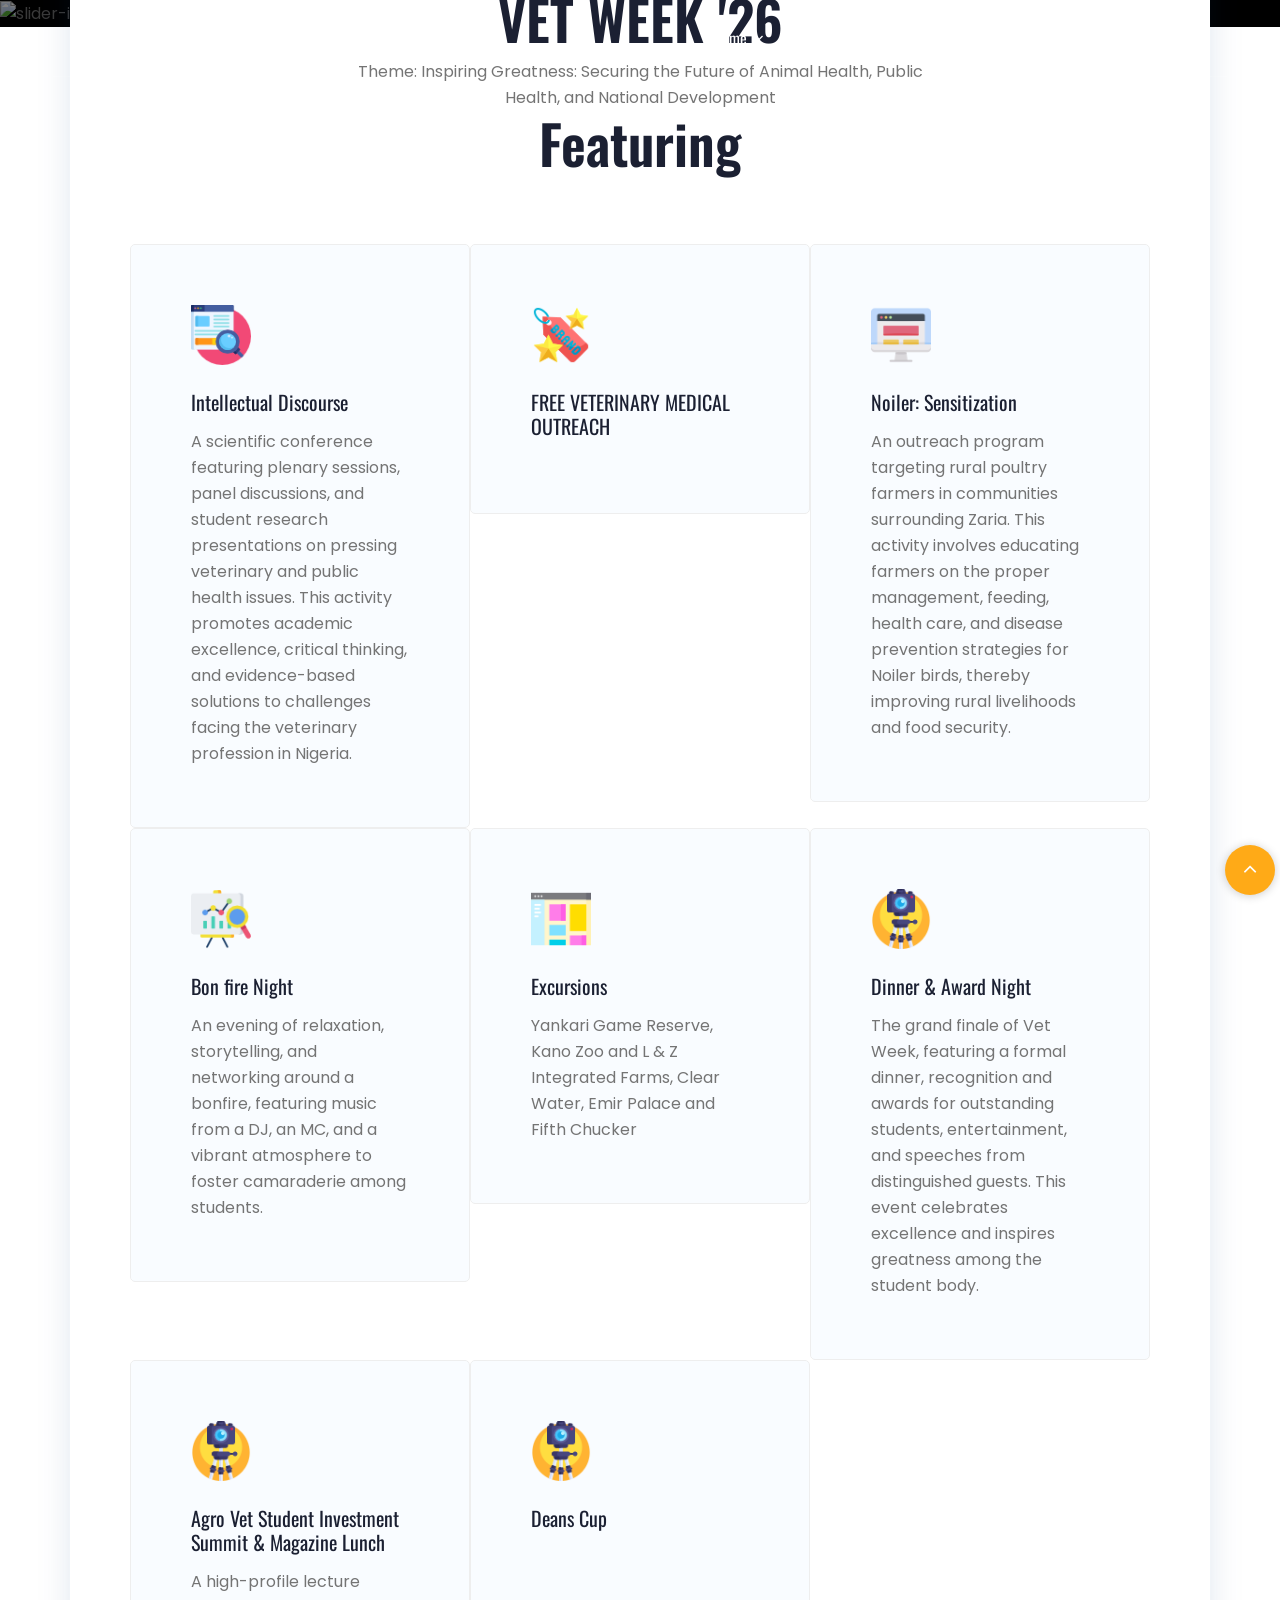
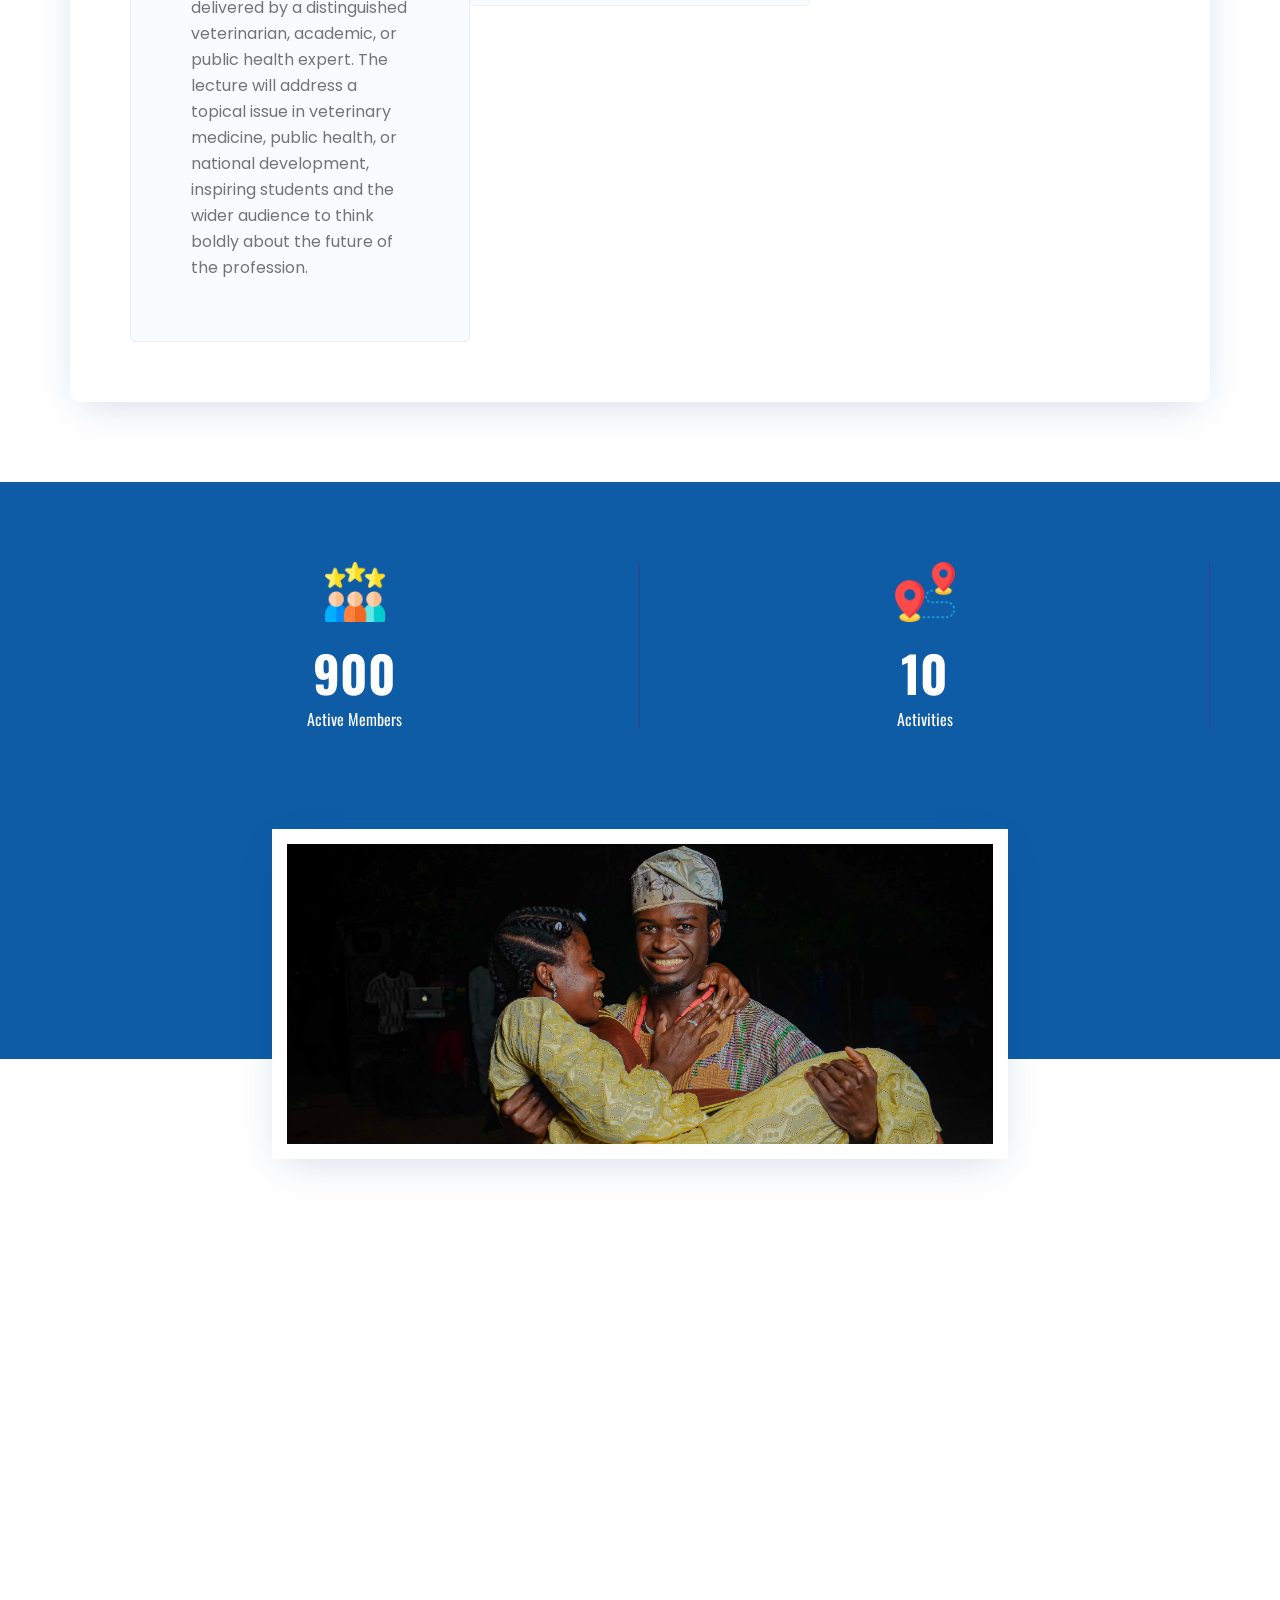
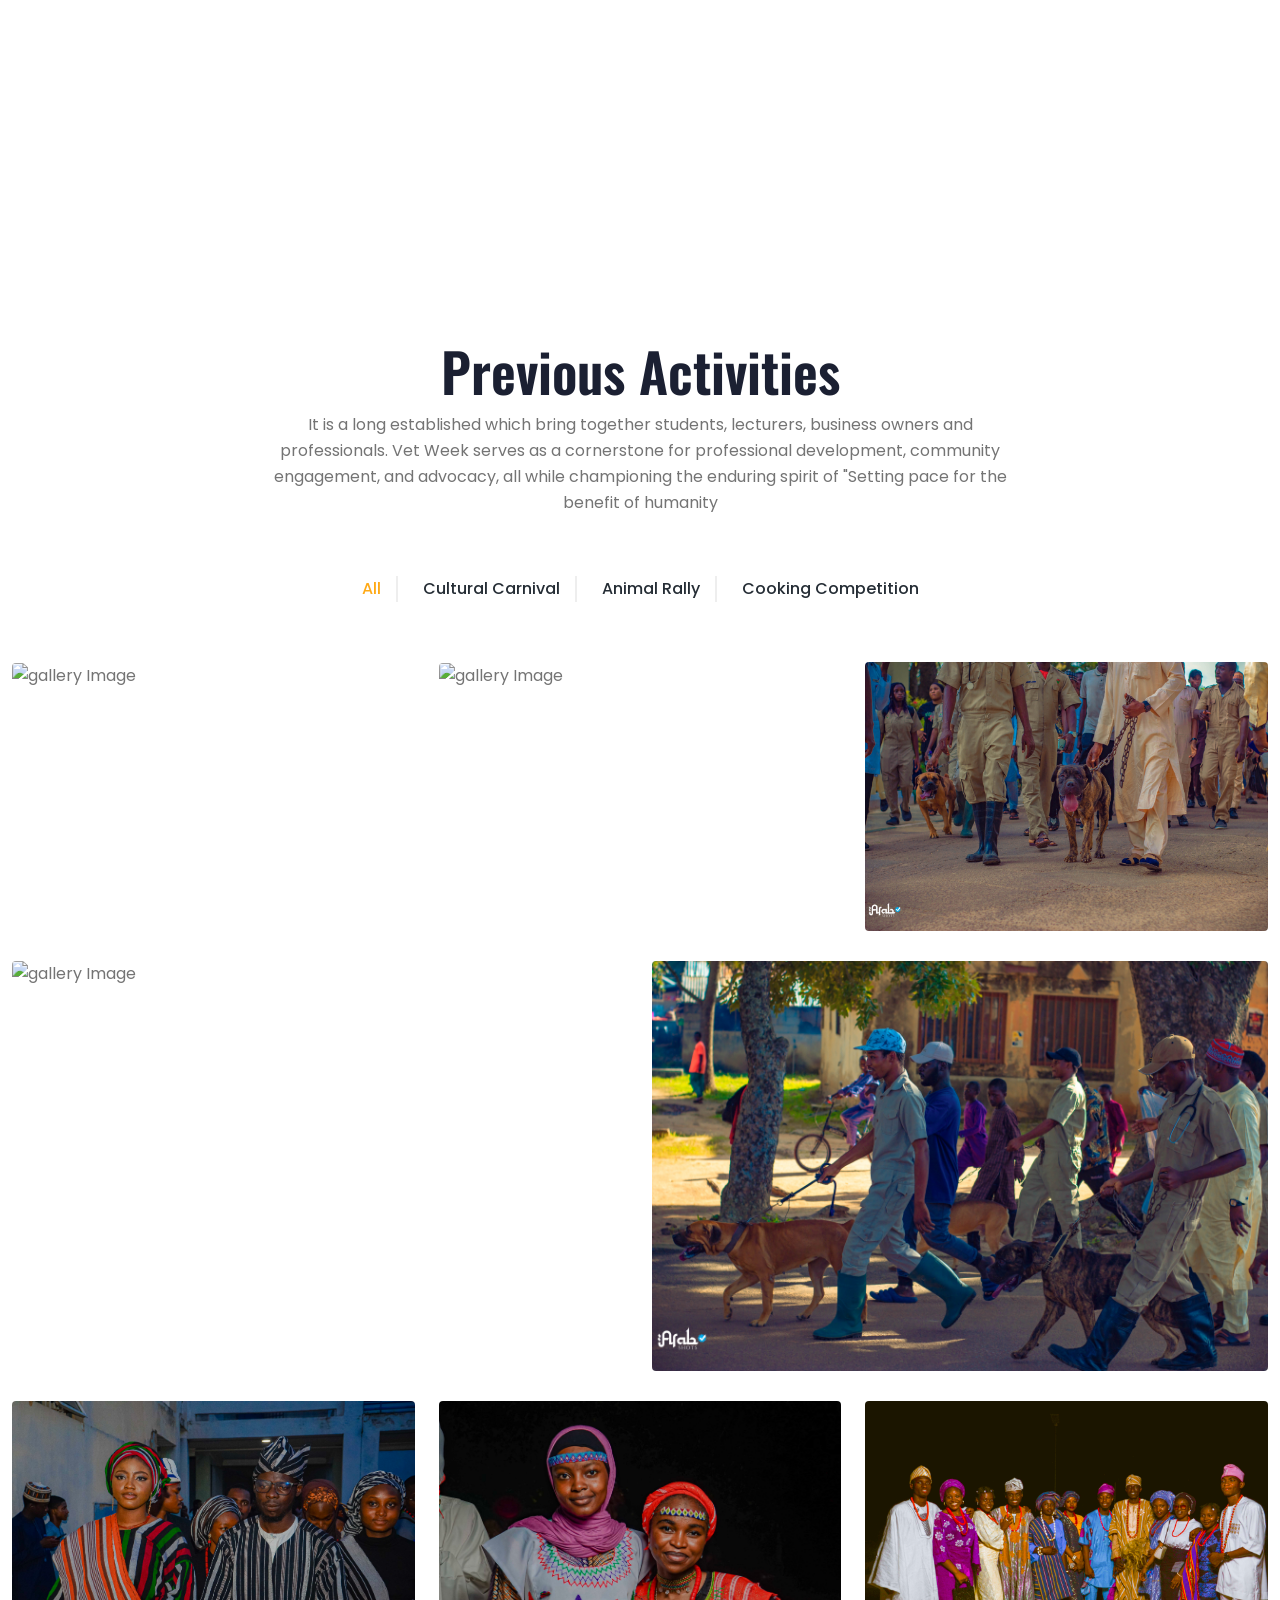
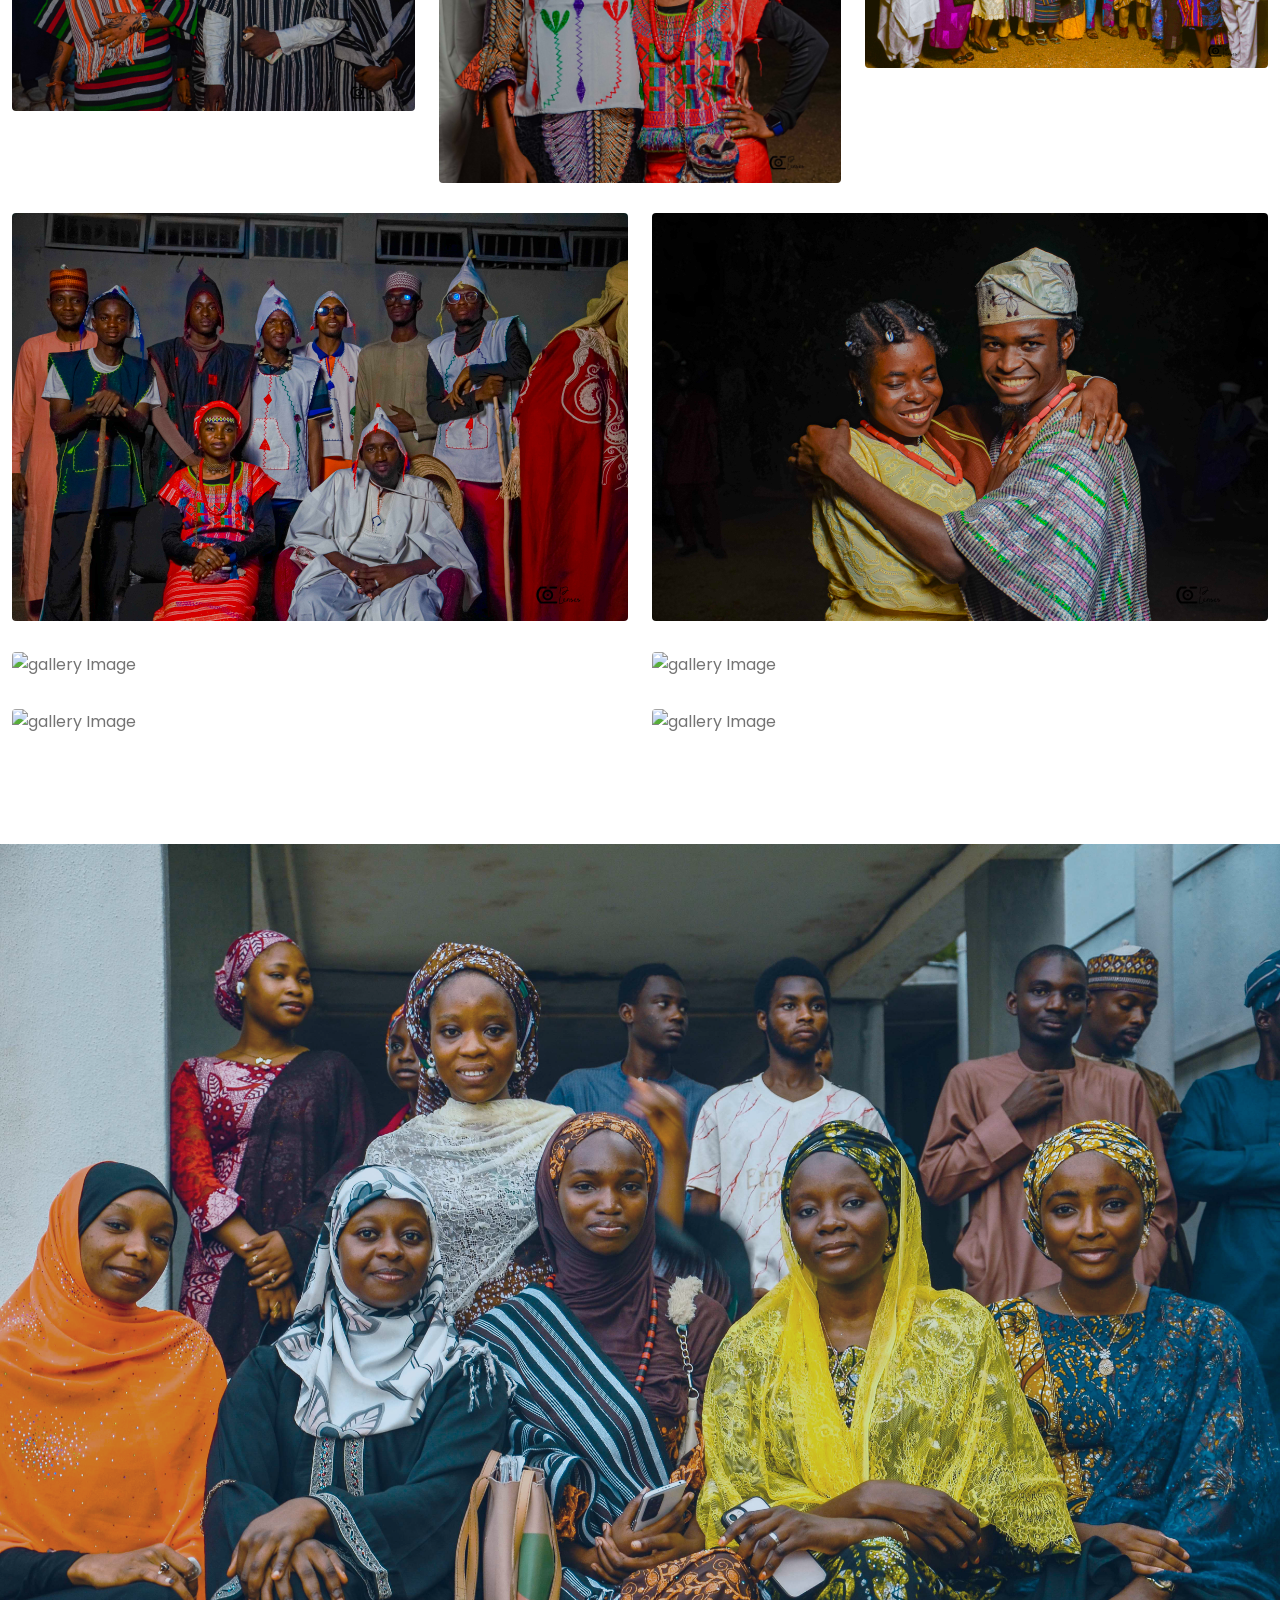
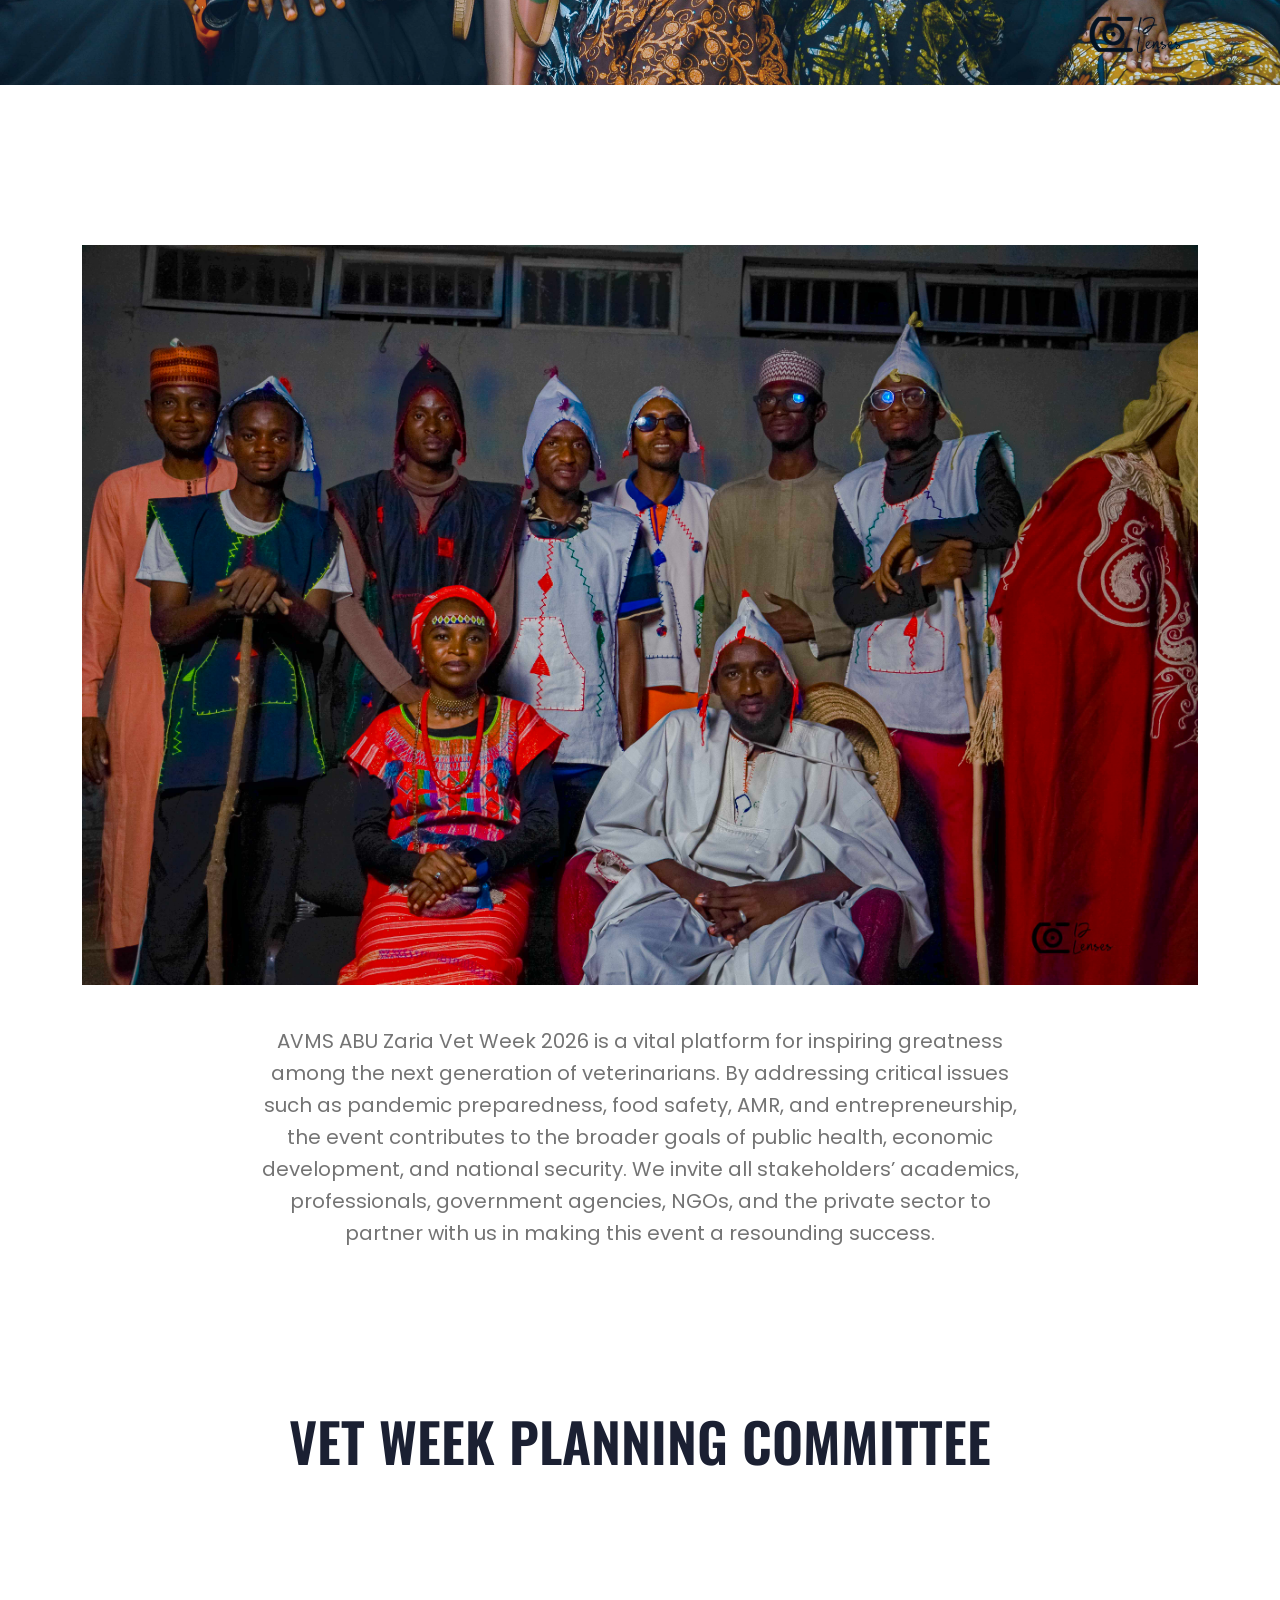
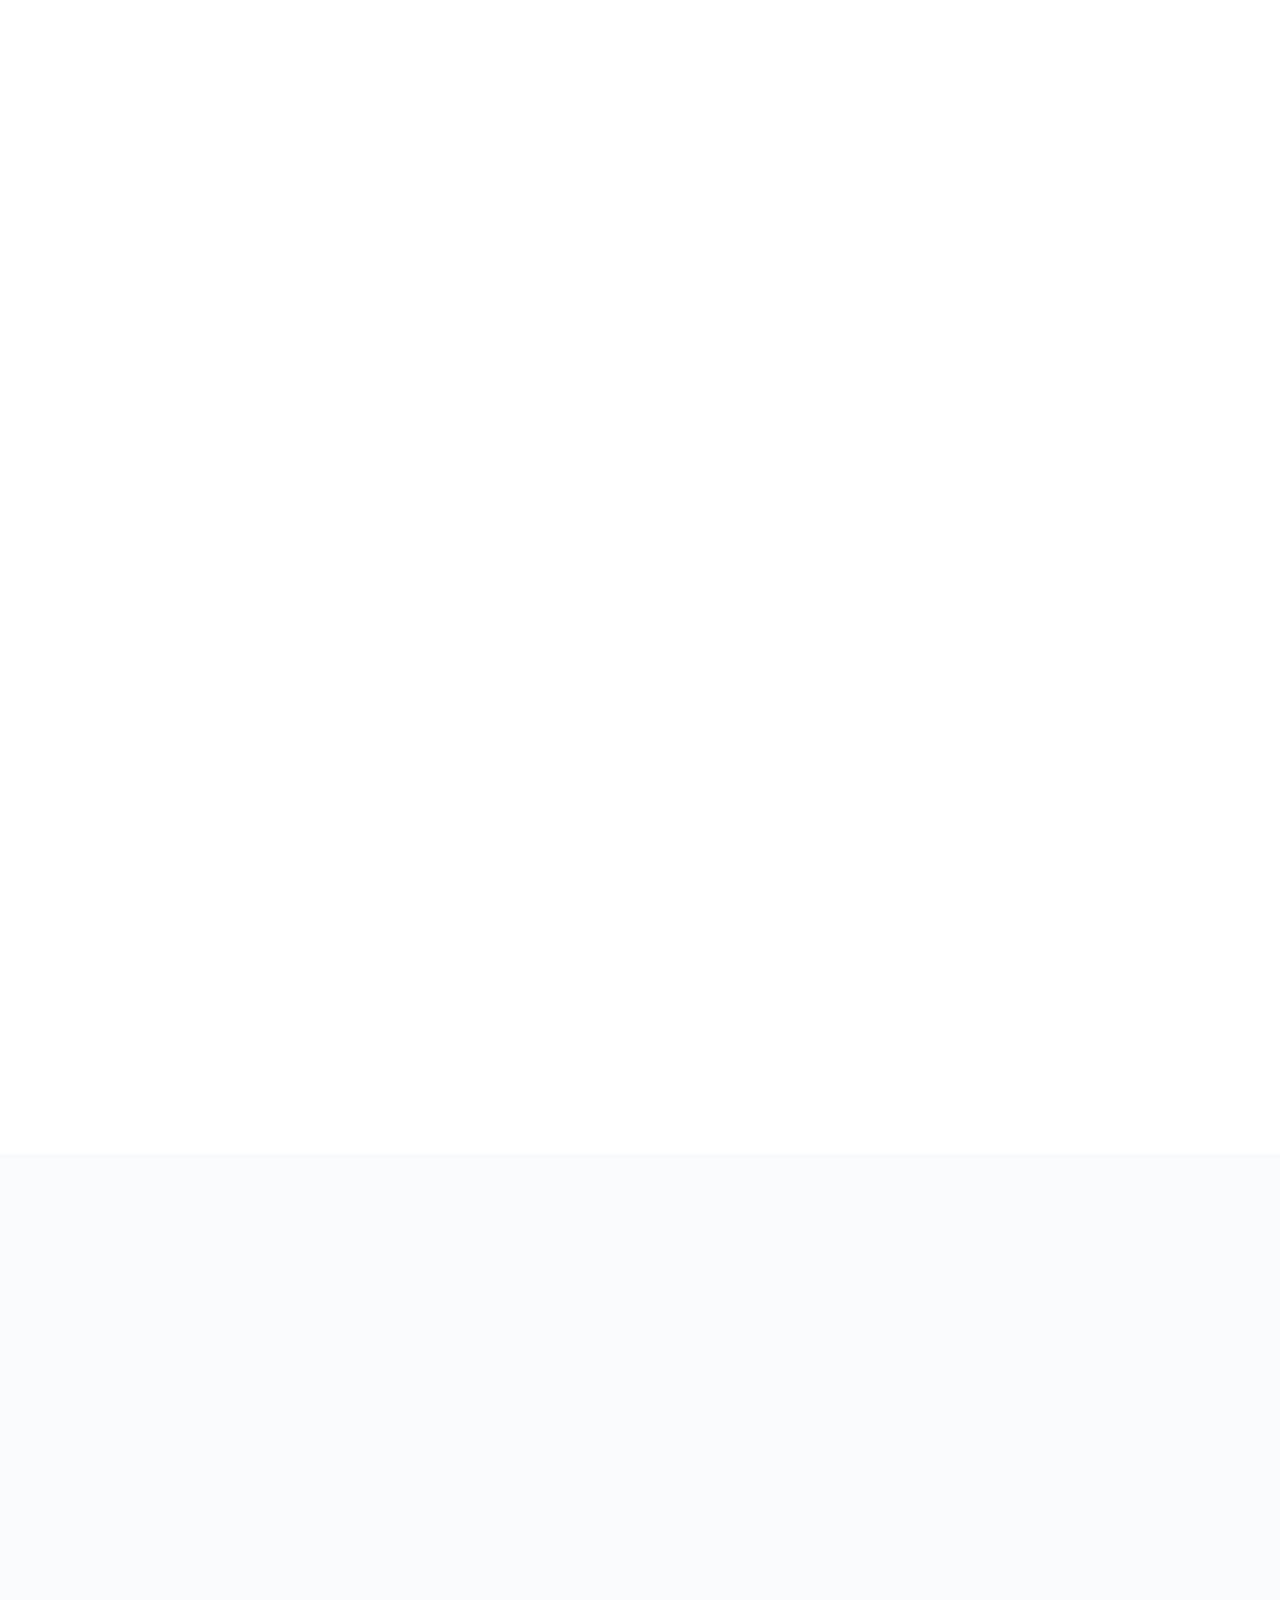
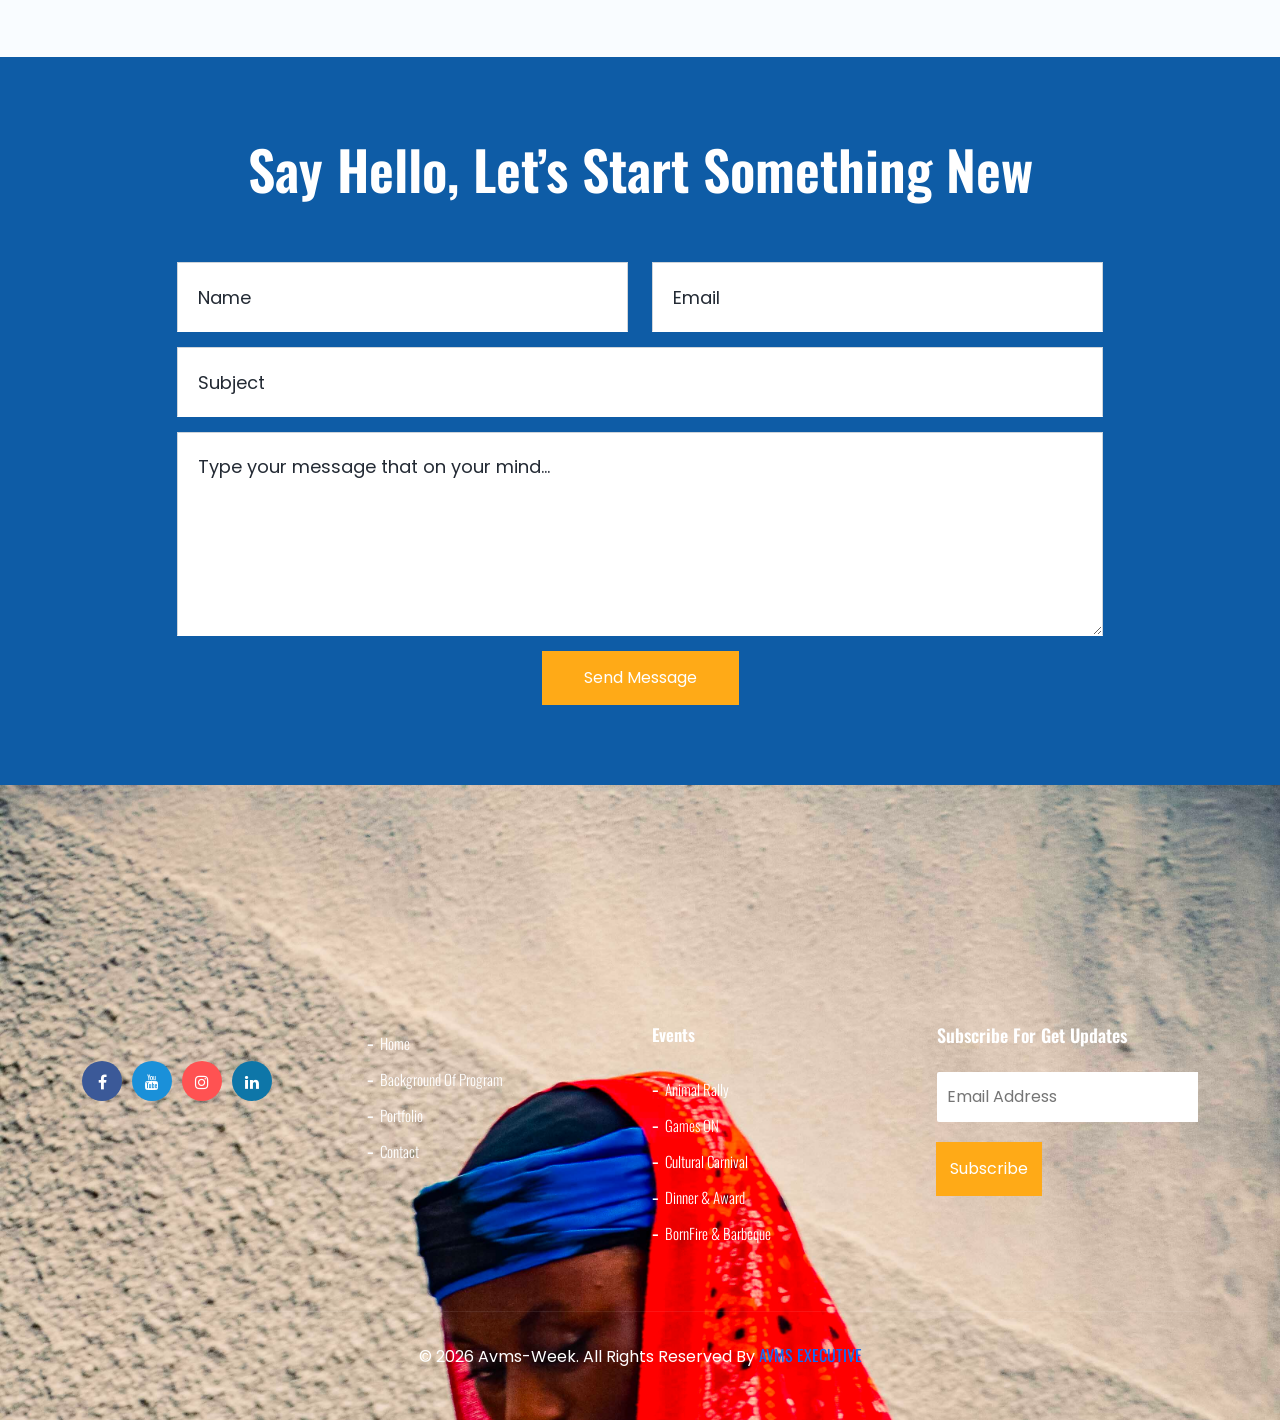
==== commit 4ffb93f3: "Update index.html" ====
--- a/index.html
+++ b/index.html
@@ -265,8 +265,8 @@
 				</div><!--- END ROW -->
 				<div class="row text-center">						
 					<div class="col-lg-8 offset-lg-2 col-sm-12 col-xs-12 wow fadeInUp" data-wow-duration="1s" data-wow-delay="0.3s" data-wow-offset="0">
-						<div class="video_btn" style="background-image: url(assets/img/bg/video-bg.jpg);  background-size:cover; background-position: center center;">
-							<a class="video-play" href="./assets/img/VID-20260702-WA0021(2).mp4"><i class="ti-video-clapper"></i></a>
+						<div class="video_btn" style="background-image: url(assets/img/DSC_7297.jpg);  background-size:cover; background-position: center center;">
+						
 						</div>	
 					</div>						
 				</div><!--- END ROW -->				
@@ -785,4 +785,4 @@
 		<!-- scripts js -->
 			<script src="assets/js/scripts.js"></script>		
     </body>
-</html>+</html>
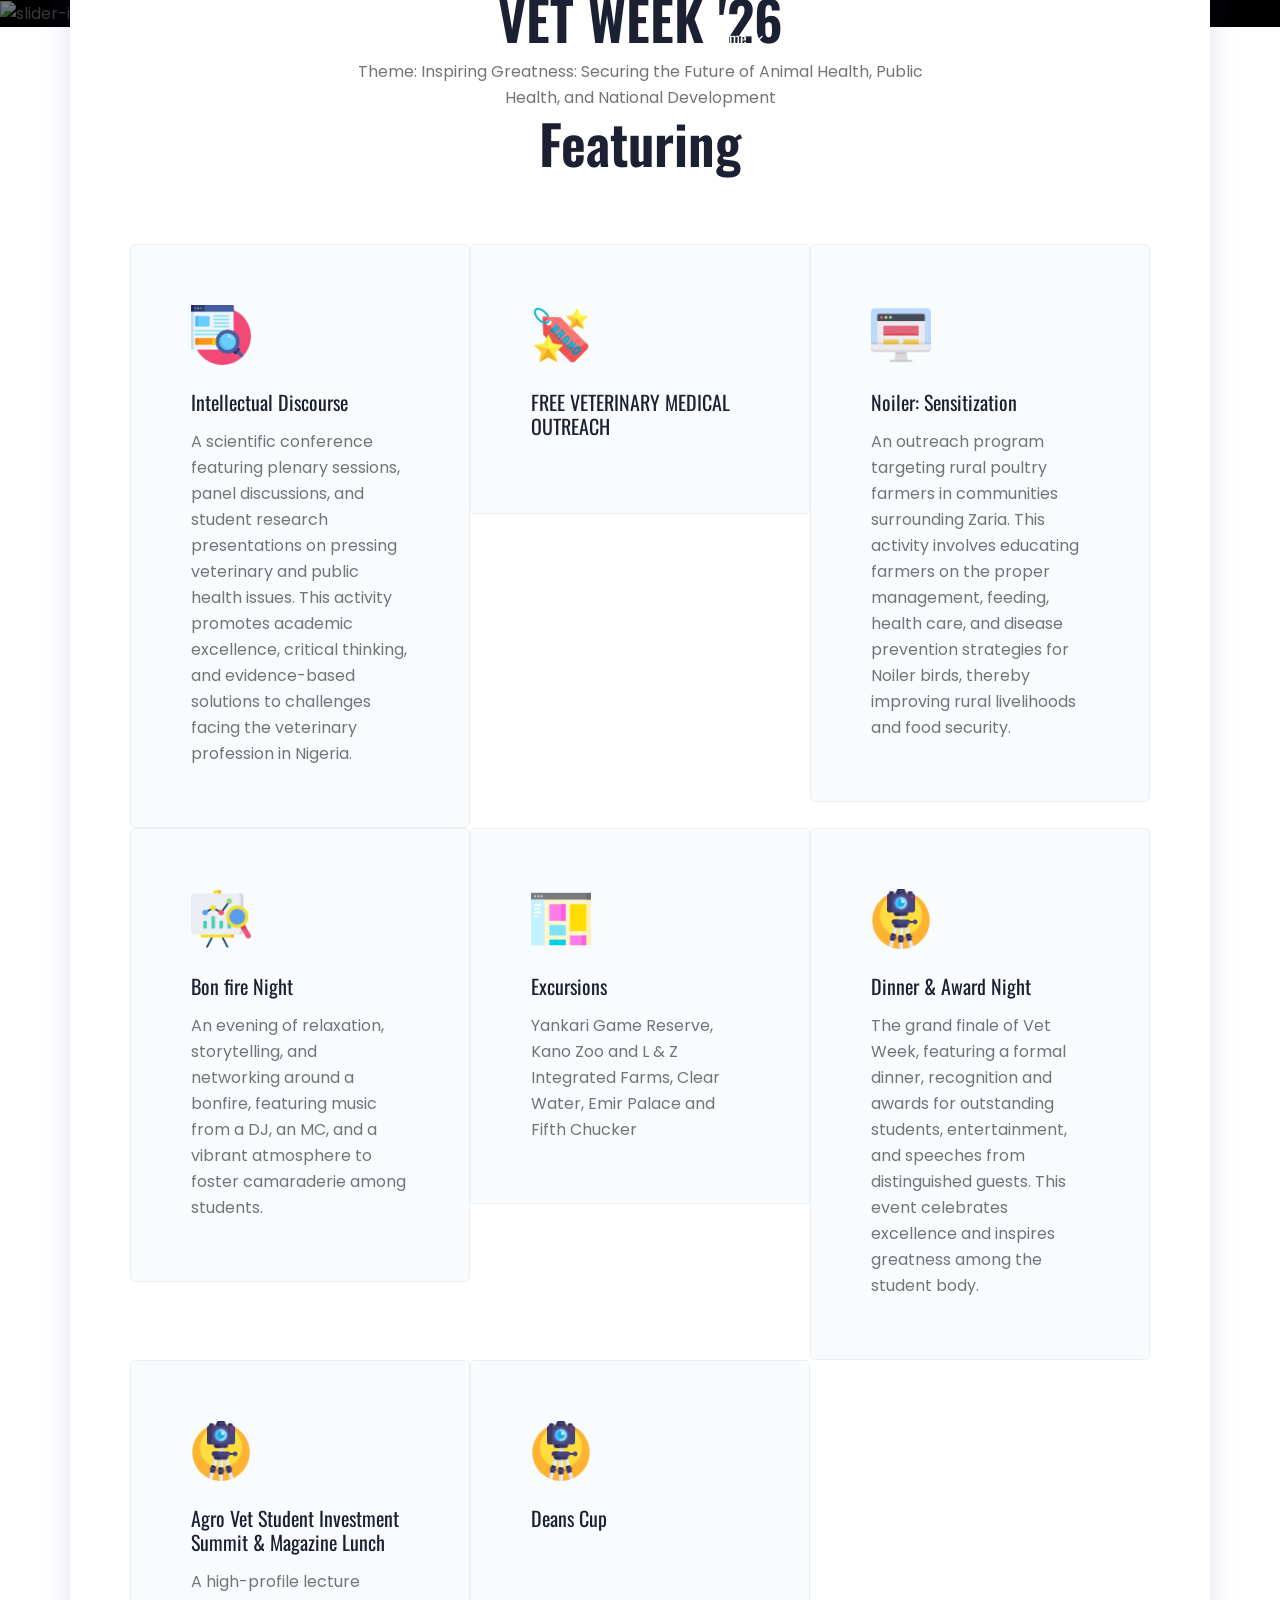
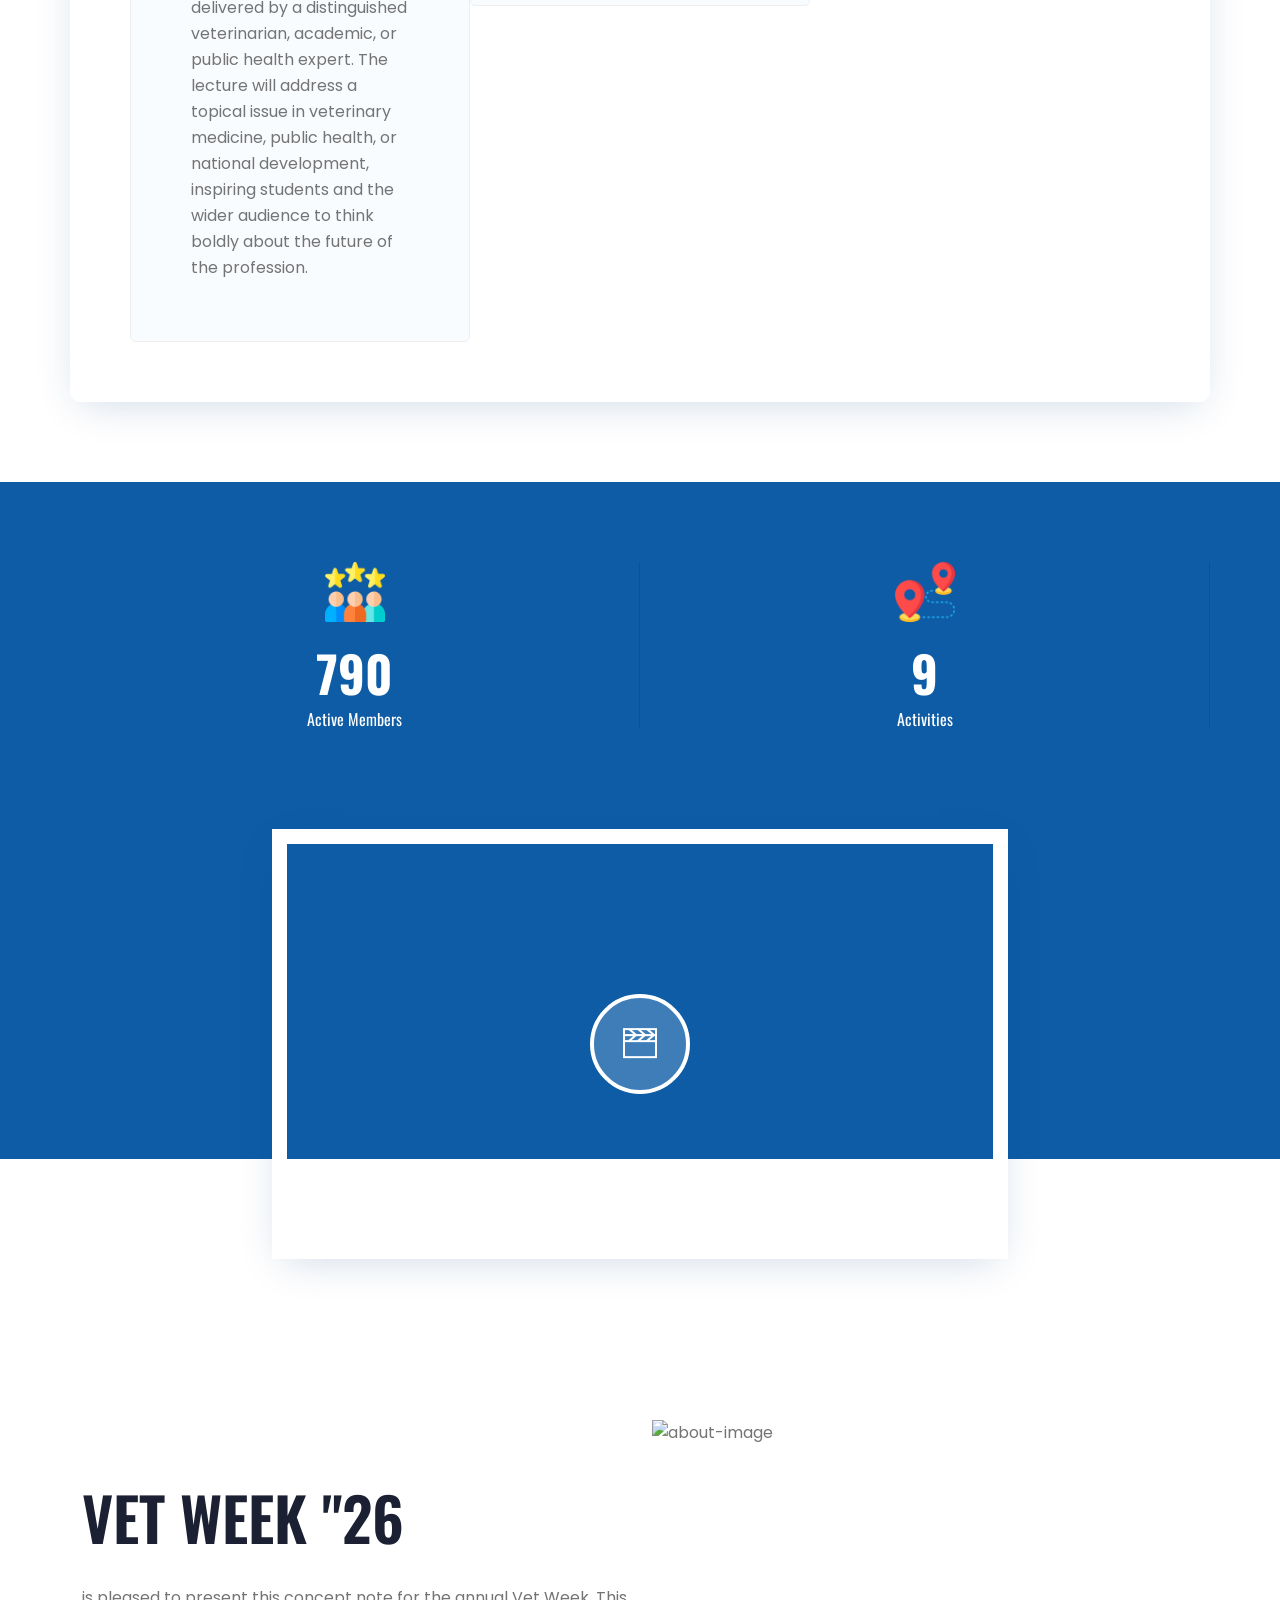
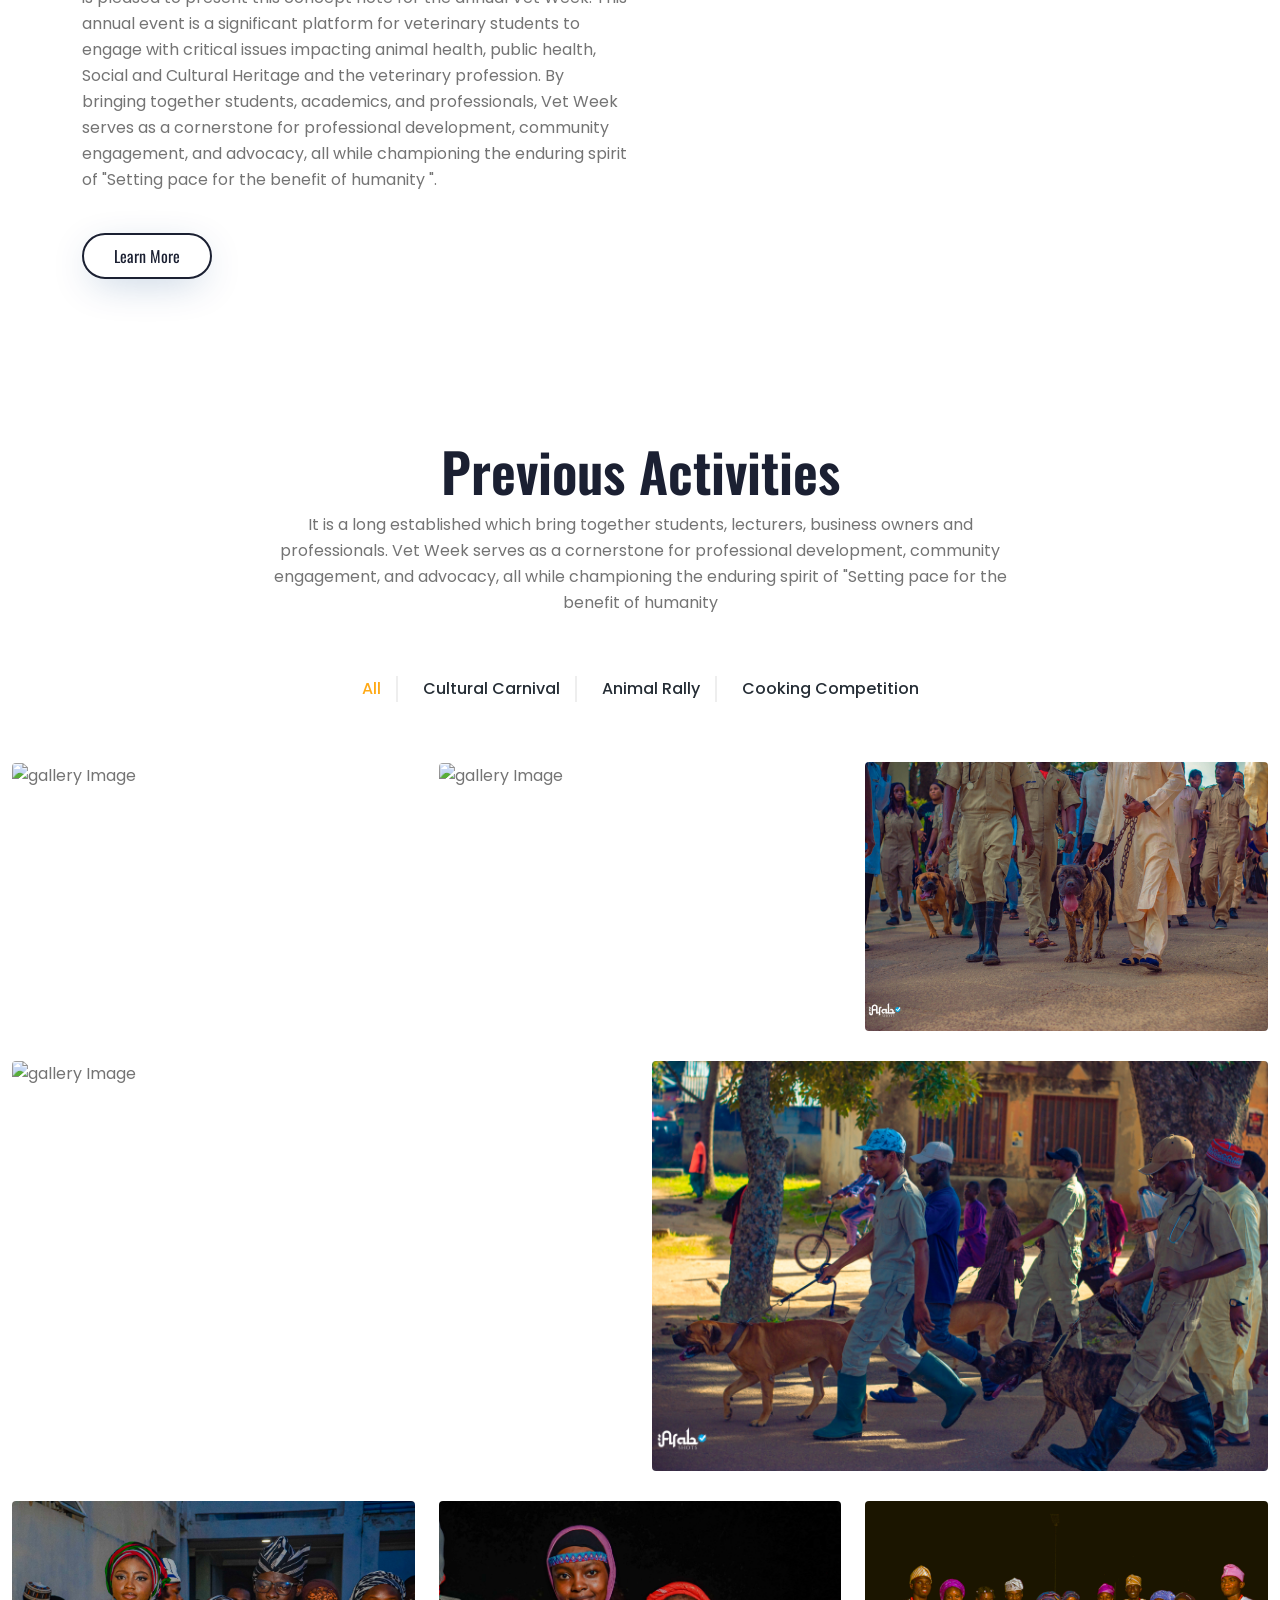
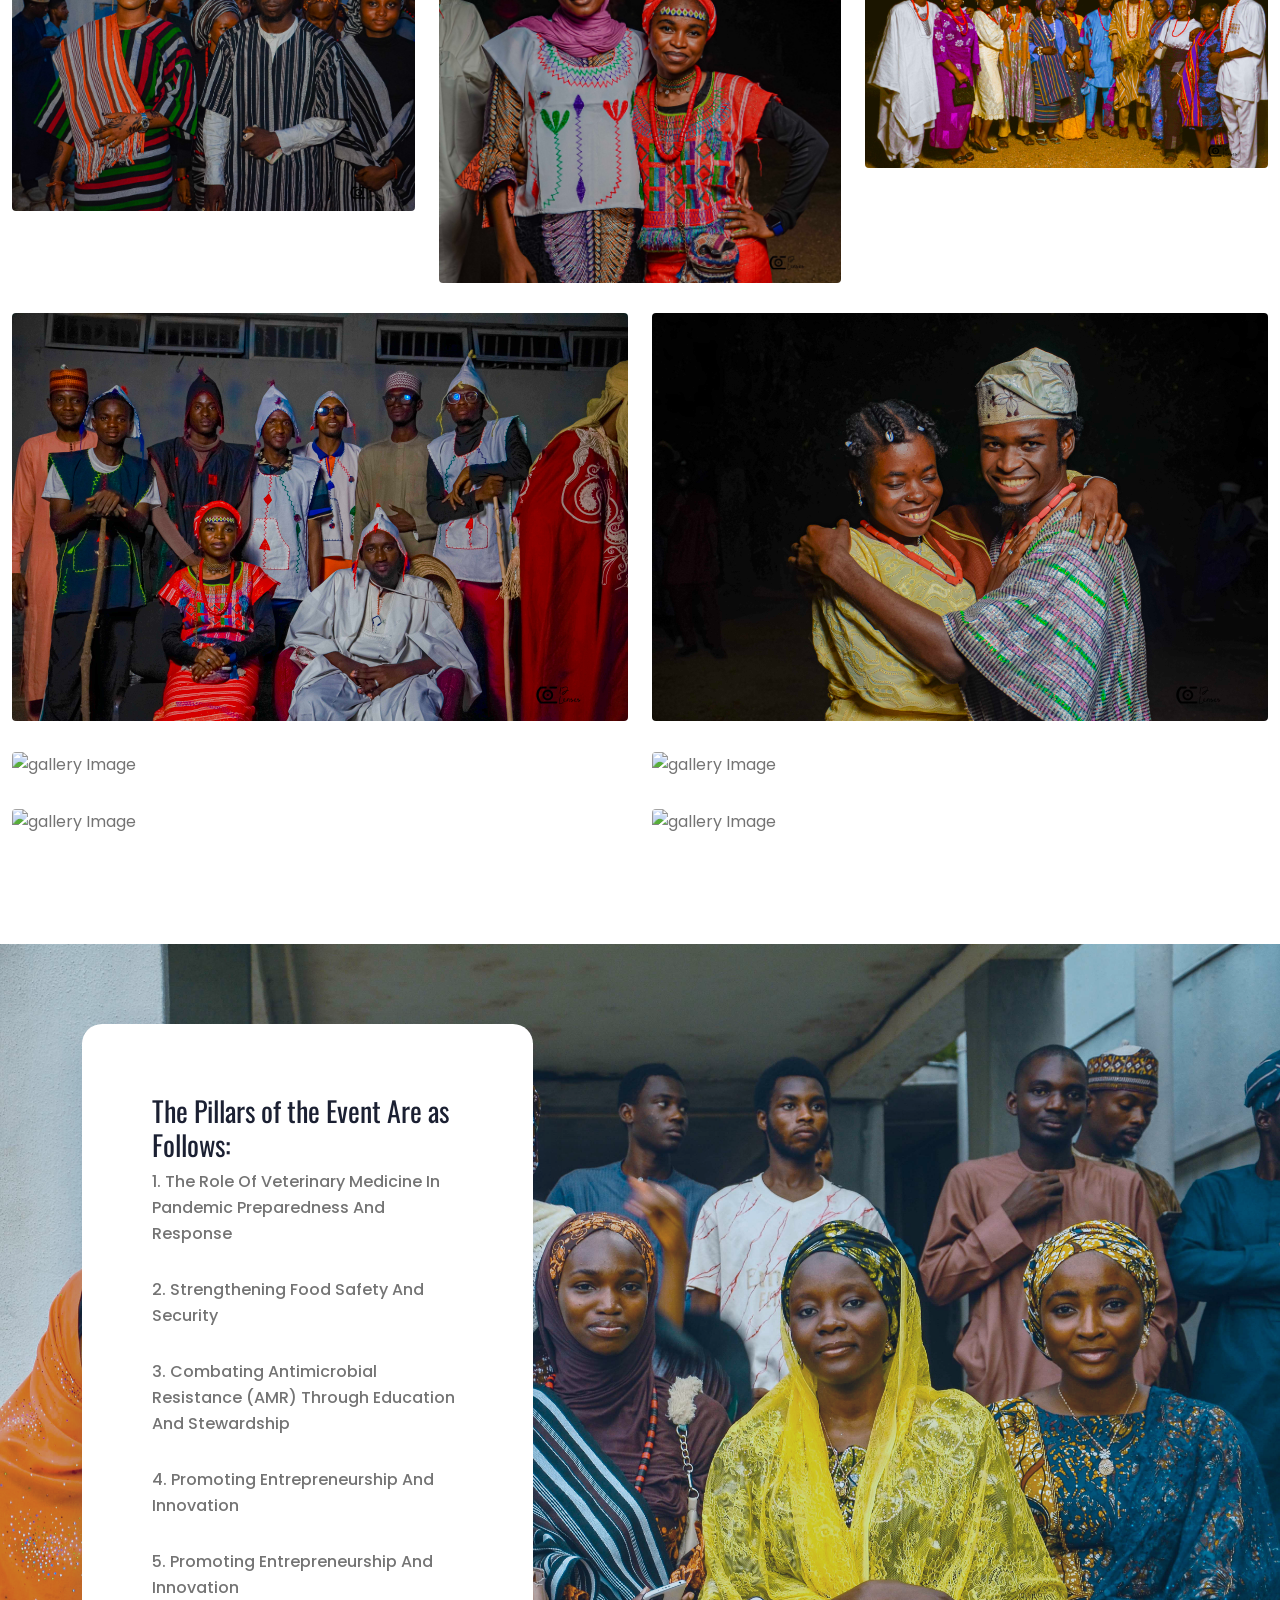
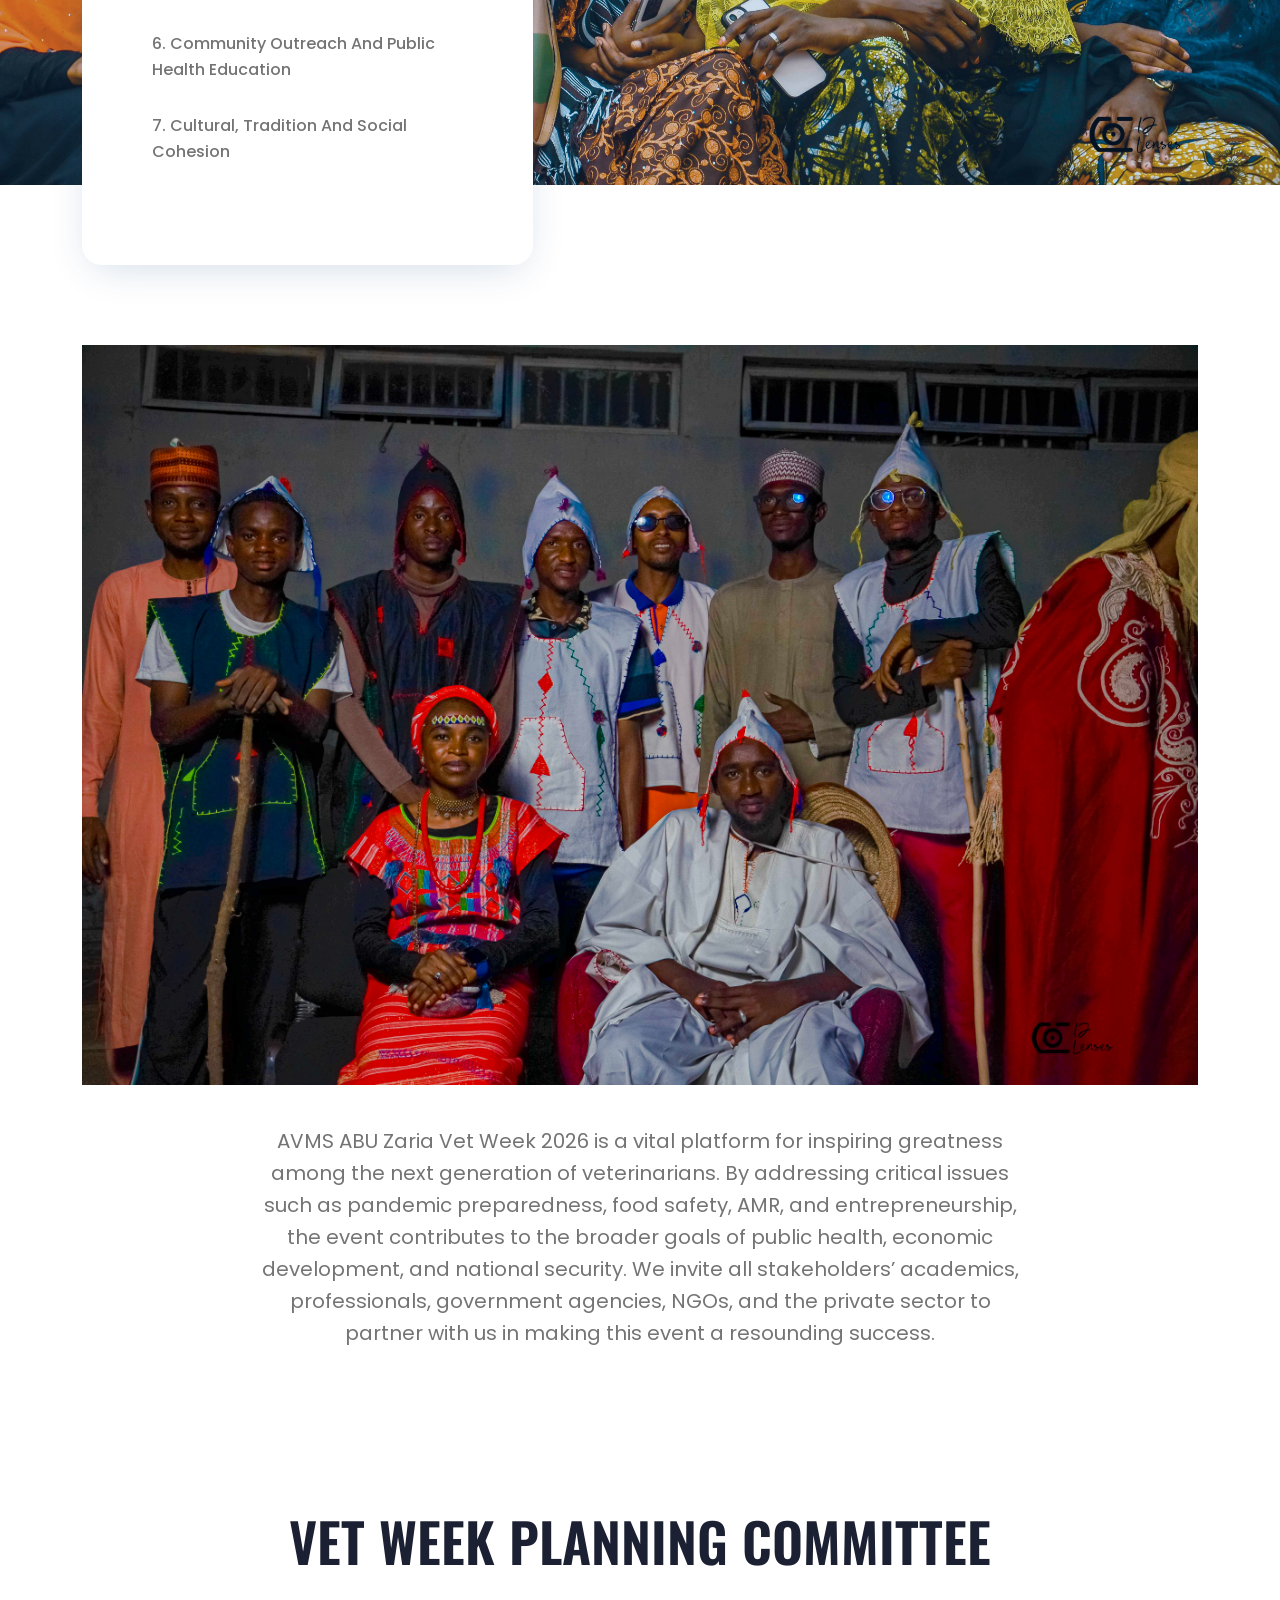
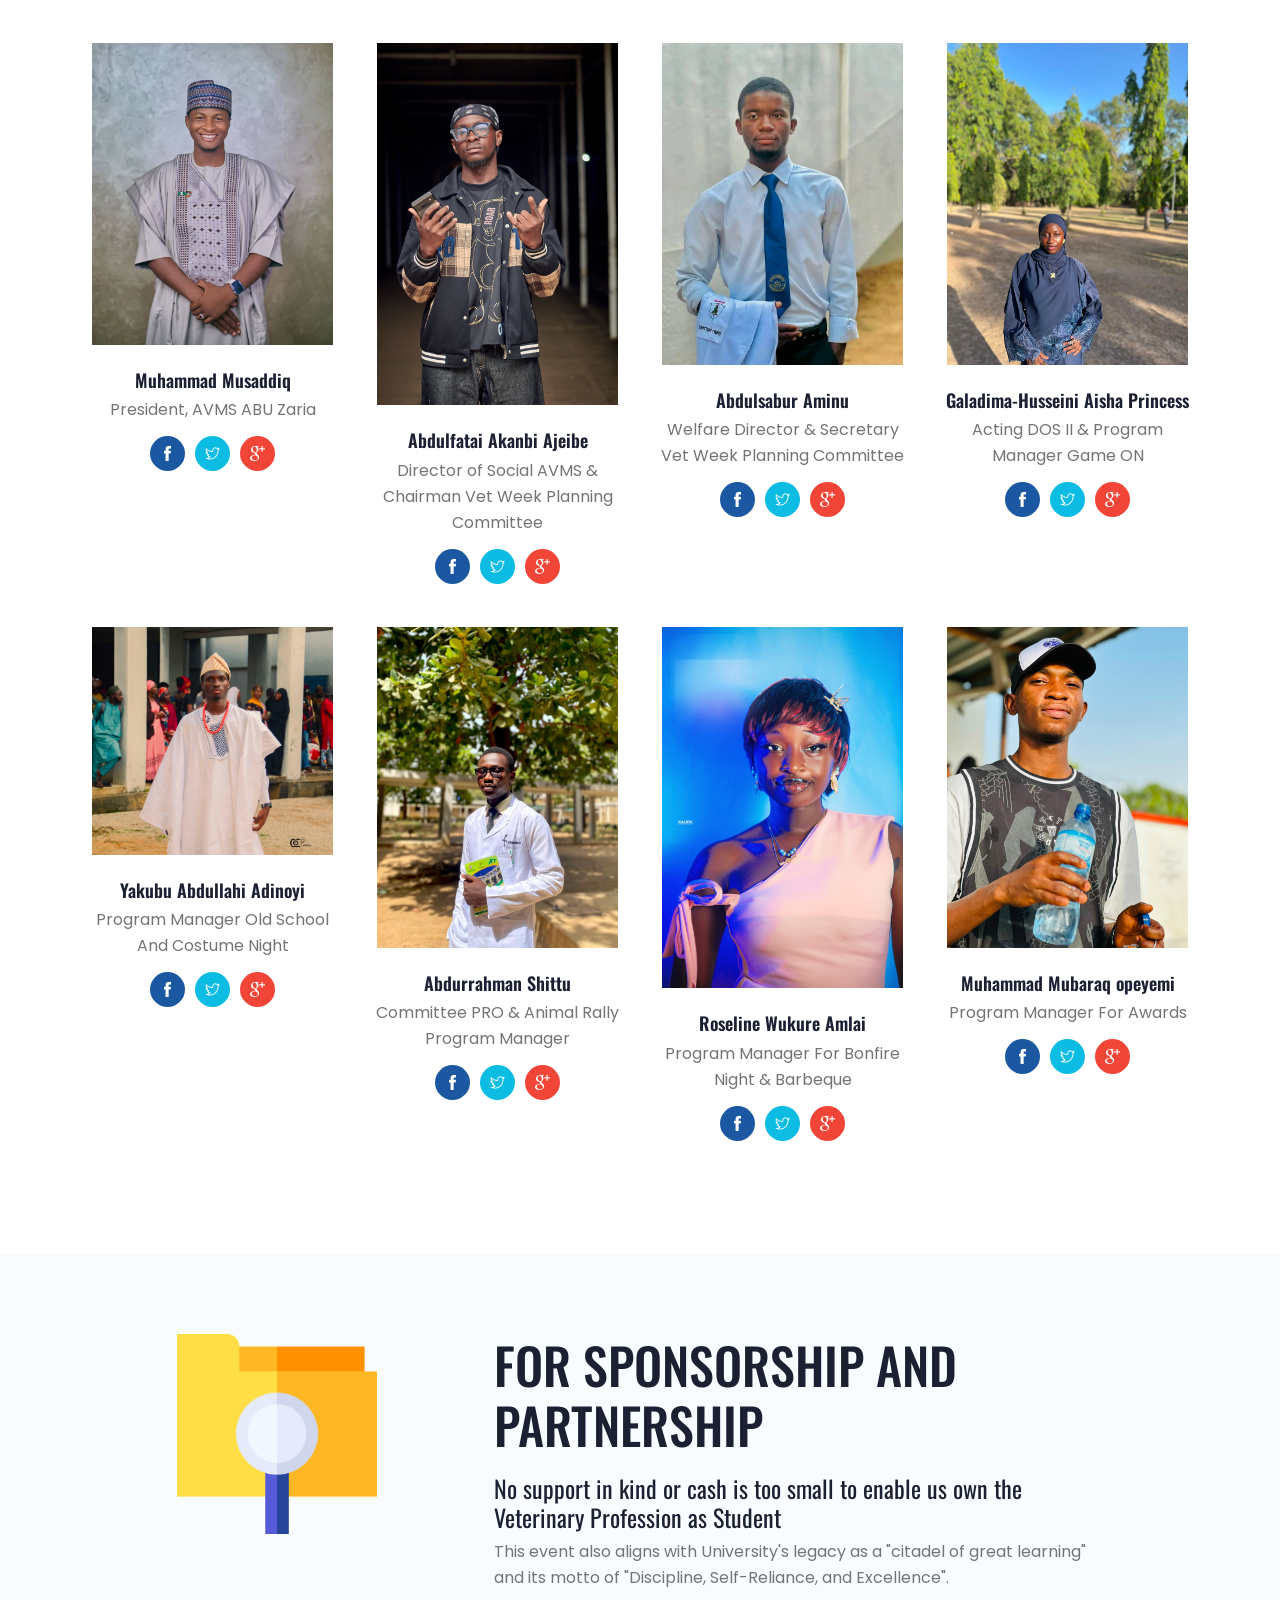
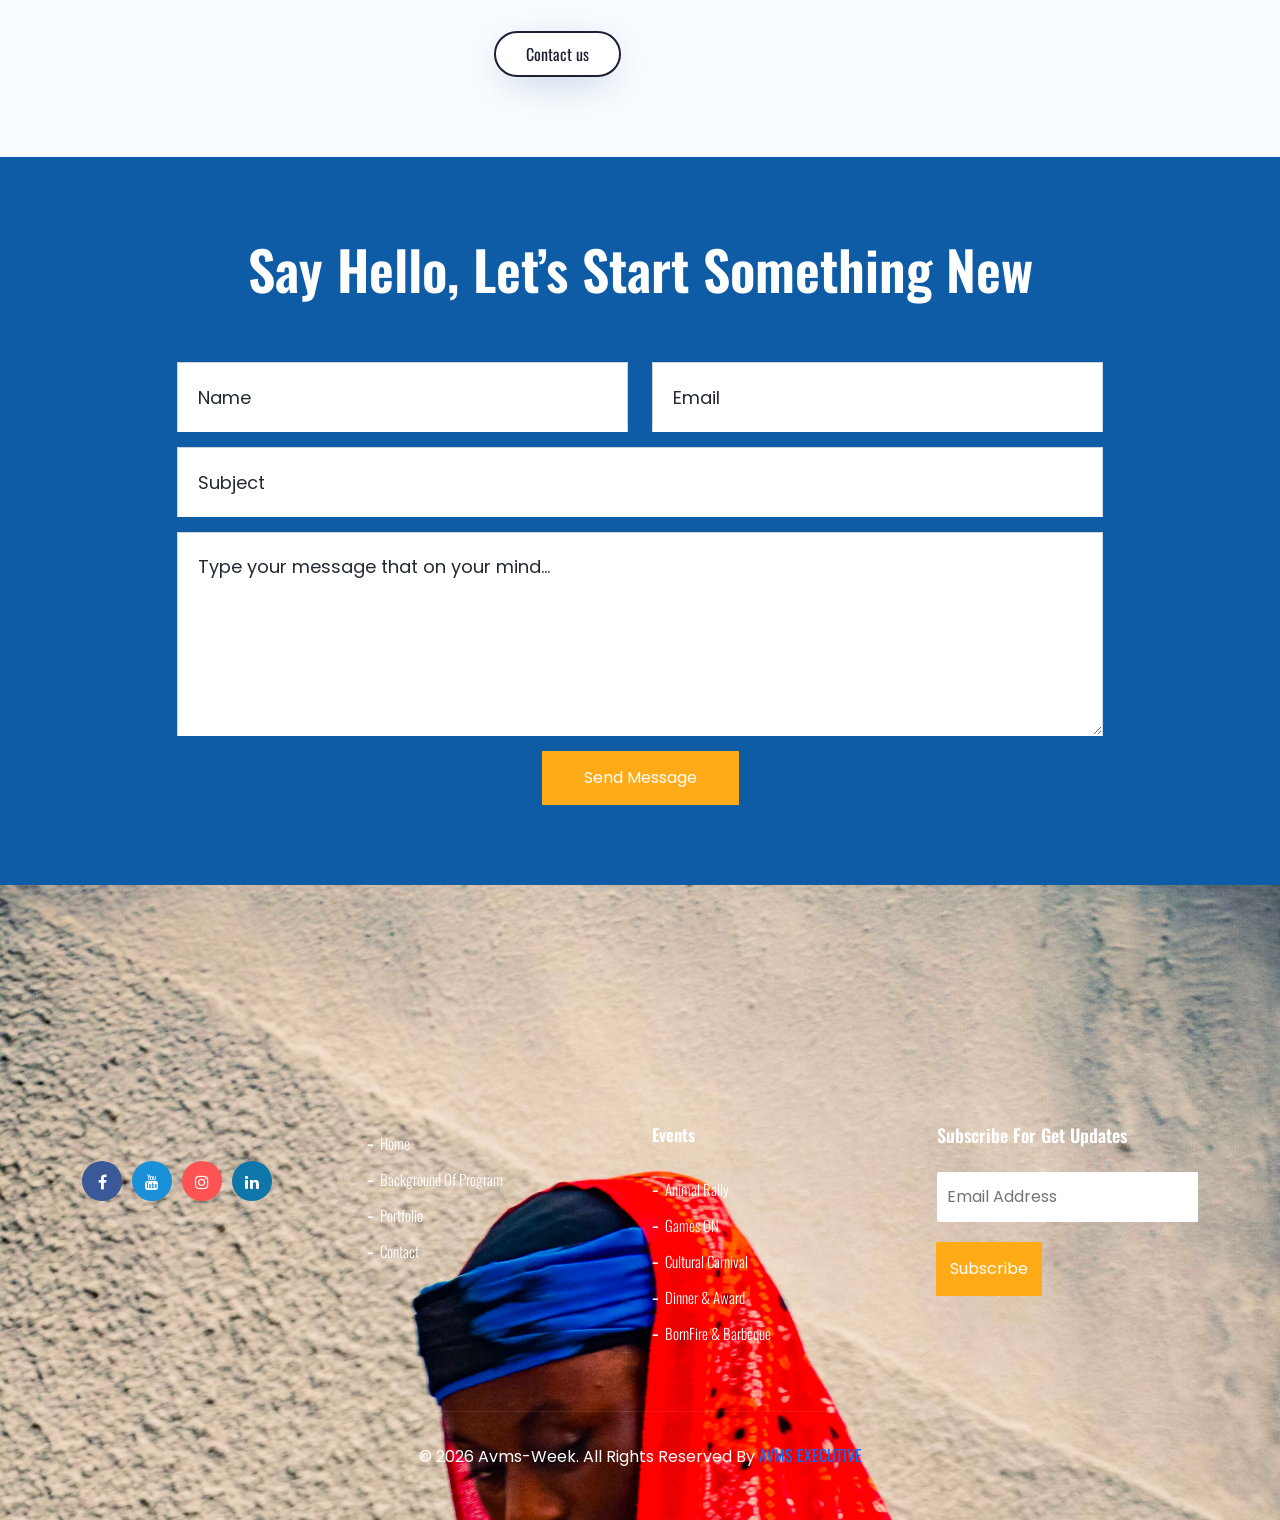
==== commit 4cf413b8: "Add files via upload" ====
--- a/index.html
+++ b/index.html
@@ -265,8 +265,8 @@
 				</div><!--- END ROW -->
 				<div class="row text-center">						
 					<div class="col-lg-8 offset-lg-2 col-sm-12 col-xs-12 wow fadeInUp" data-wow-duration="1s" data-wow-delay="0.3s" data-wow-offset="0">
-						<div class="video_btn" style="background-image: url(assets/img/DSC_7297.jpg);  background-size:cover; background-position: center center;">
-						
+						<div class="video_btn" style="background-image: url(assets/img/bg/video-bg.jpg);  background-size:cover; background-position: center center;">
+							<a class="video-play" href="./assets/img/VID-20260702-WA0021(2).mp4"><i class="ti-video-clapper"></i></a>
 						</div>	
 					</div>						
 				</div><!--- END ROW -->				
@@ -785,4 +785,4 @@
 		<!-- scripts js -->
 			<script src="assets/js/scripts.js"></script>		
     </body>
-</html>
+</html>
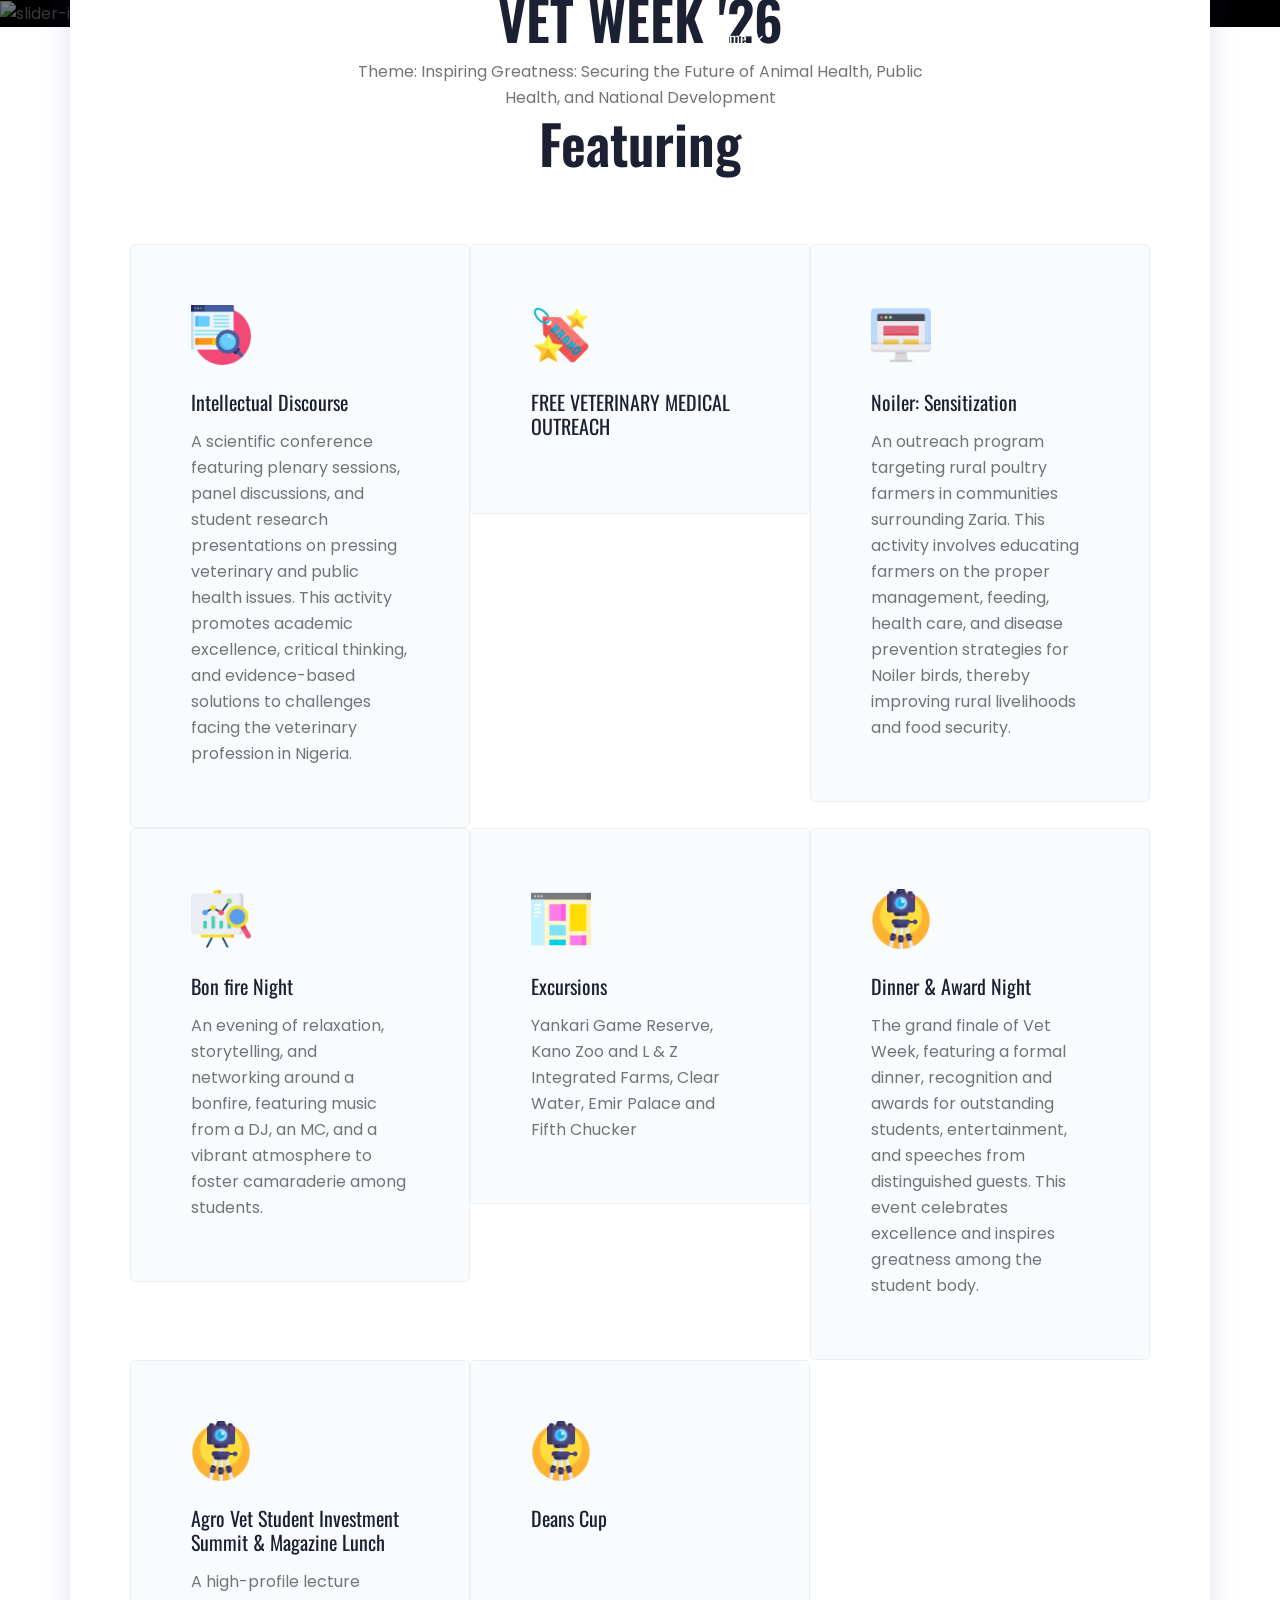
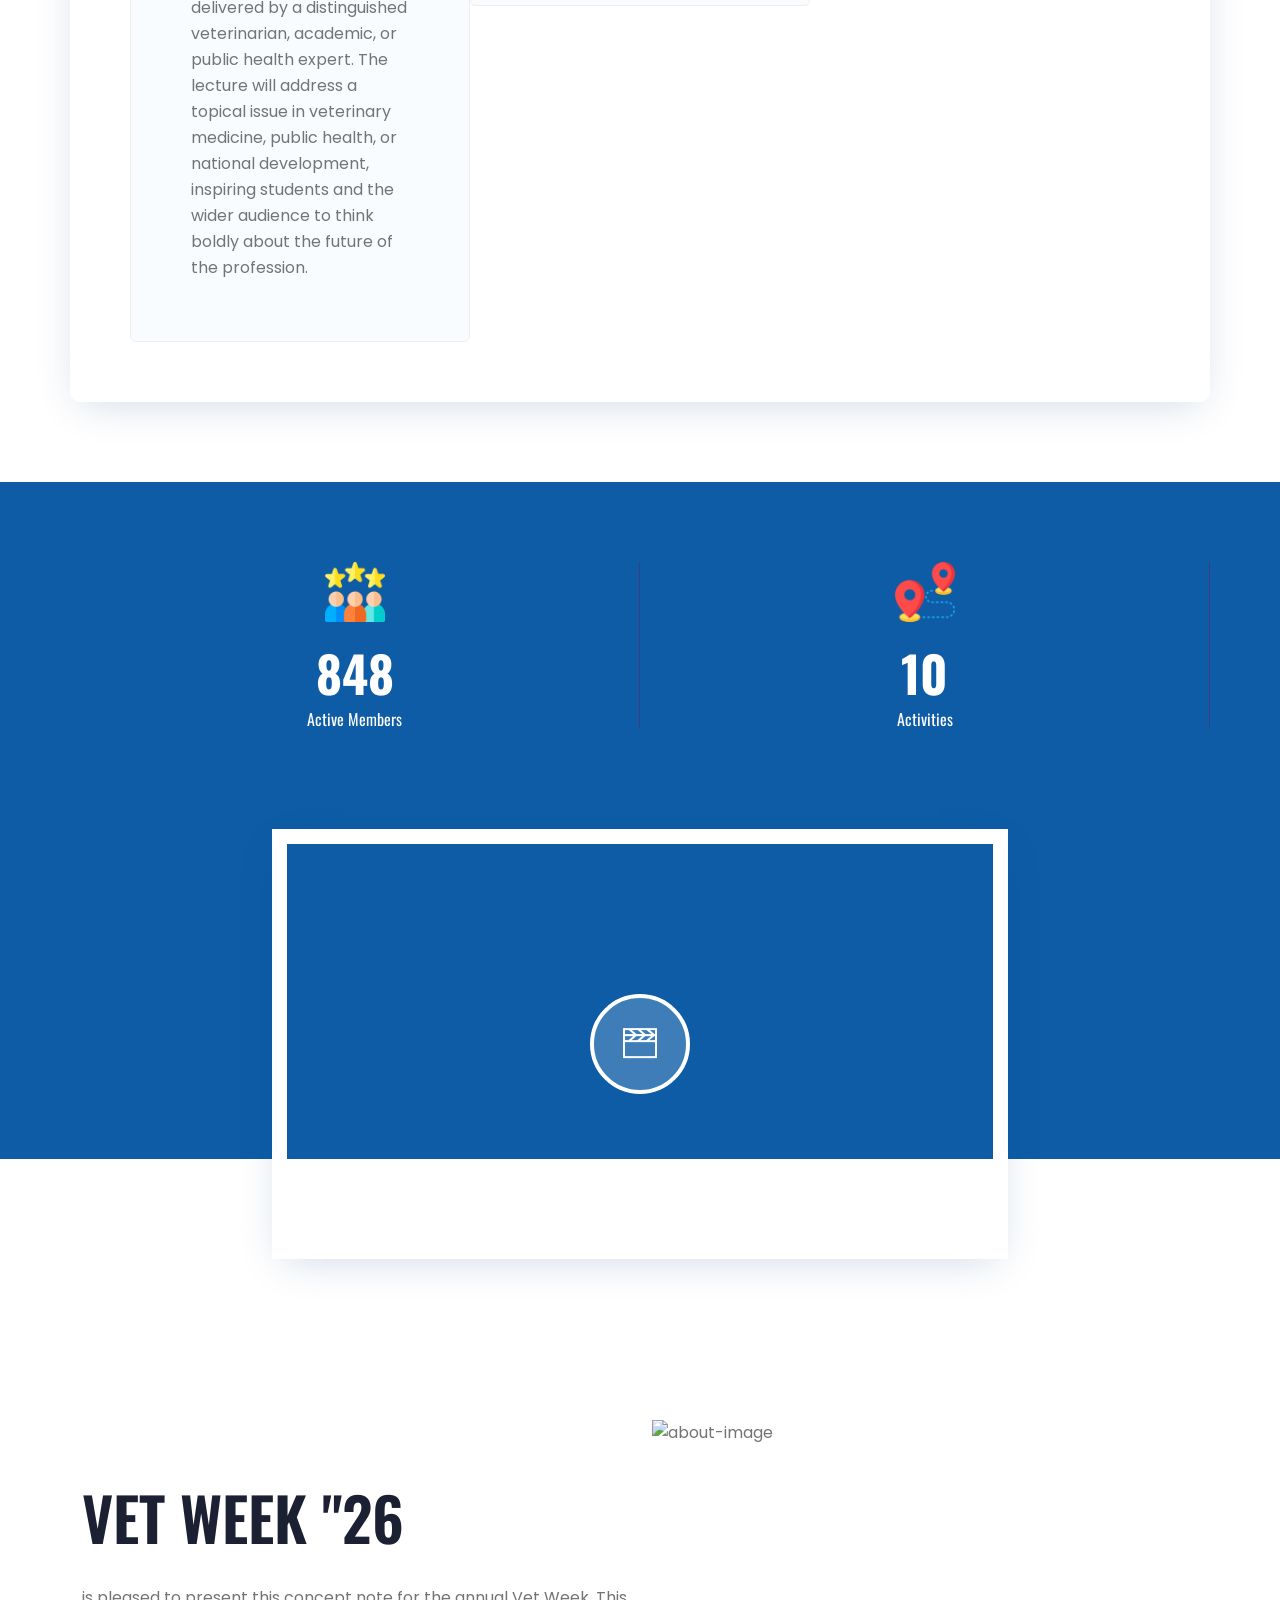
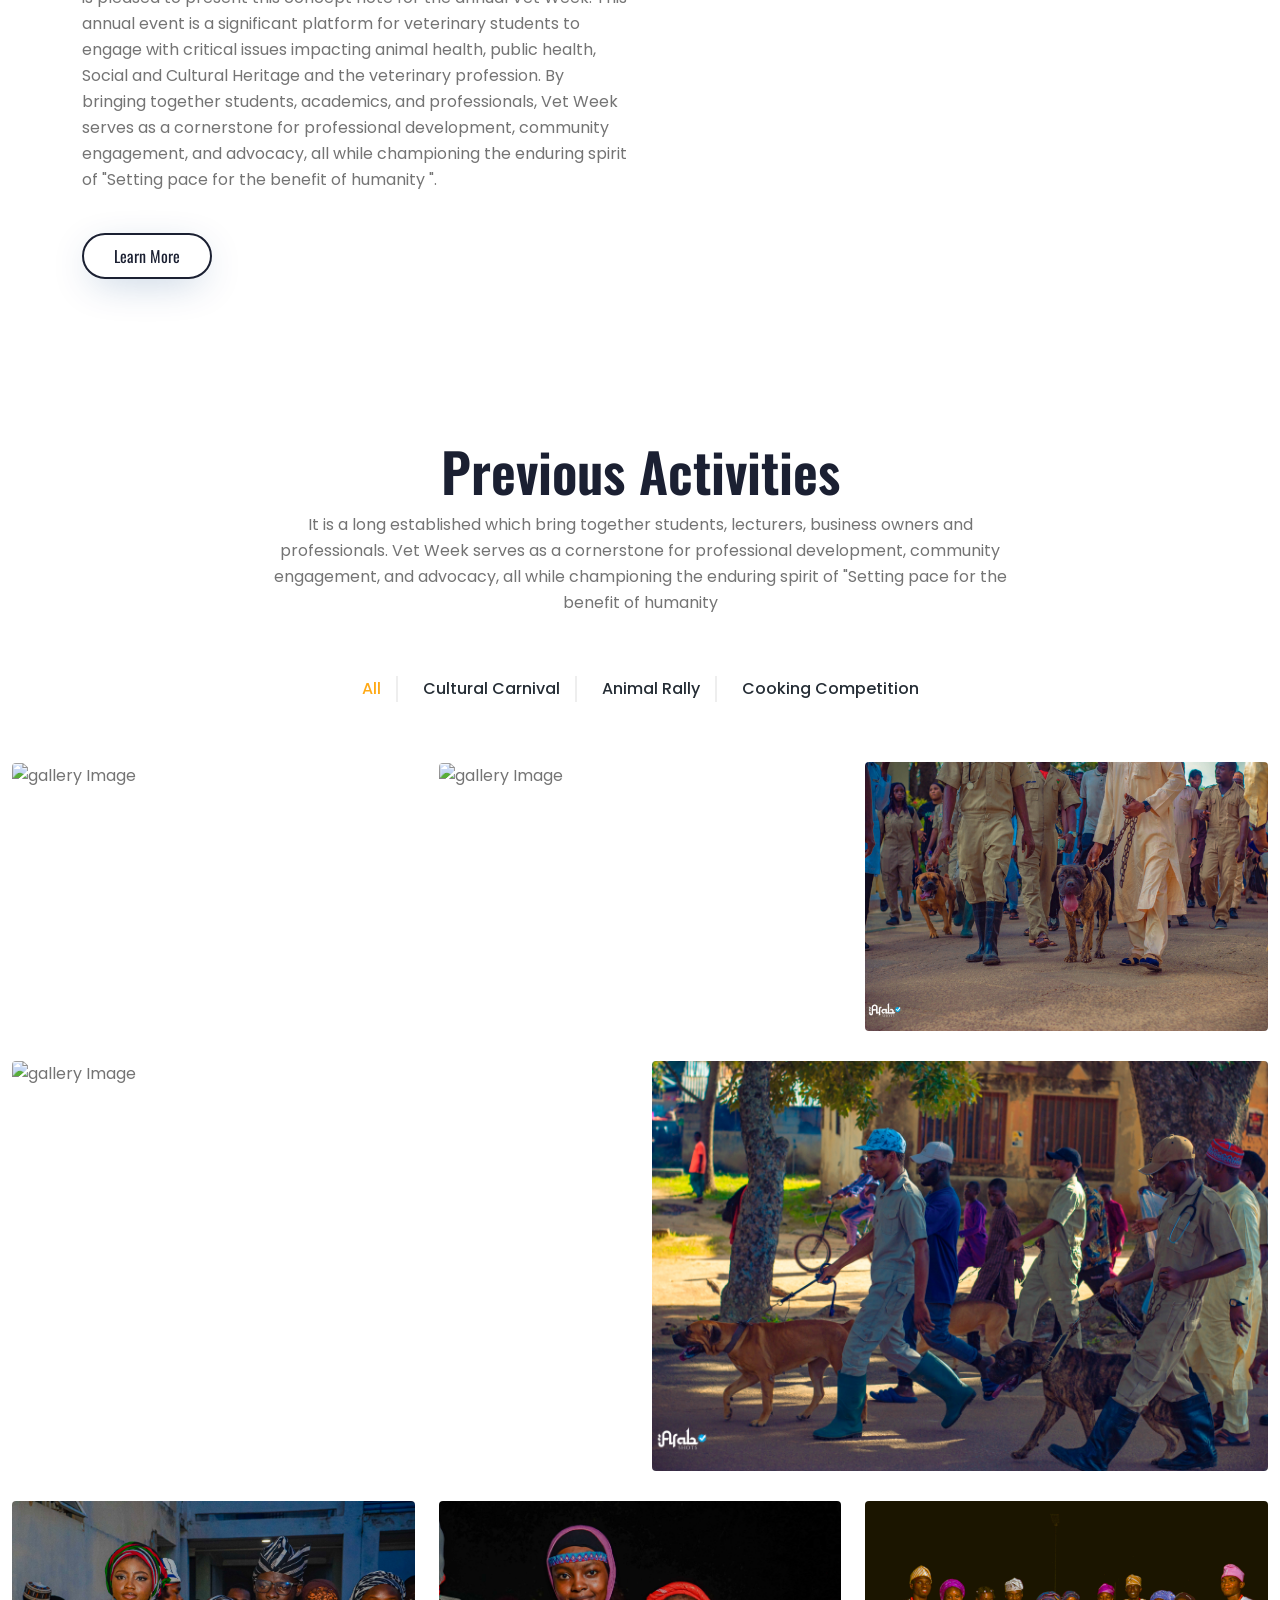
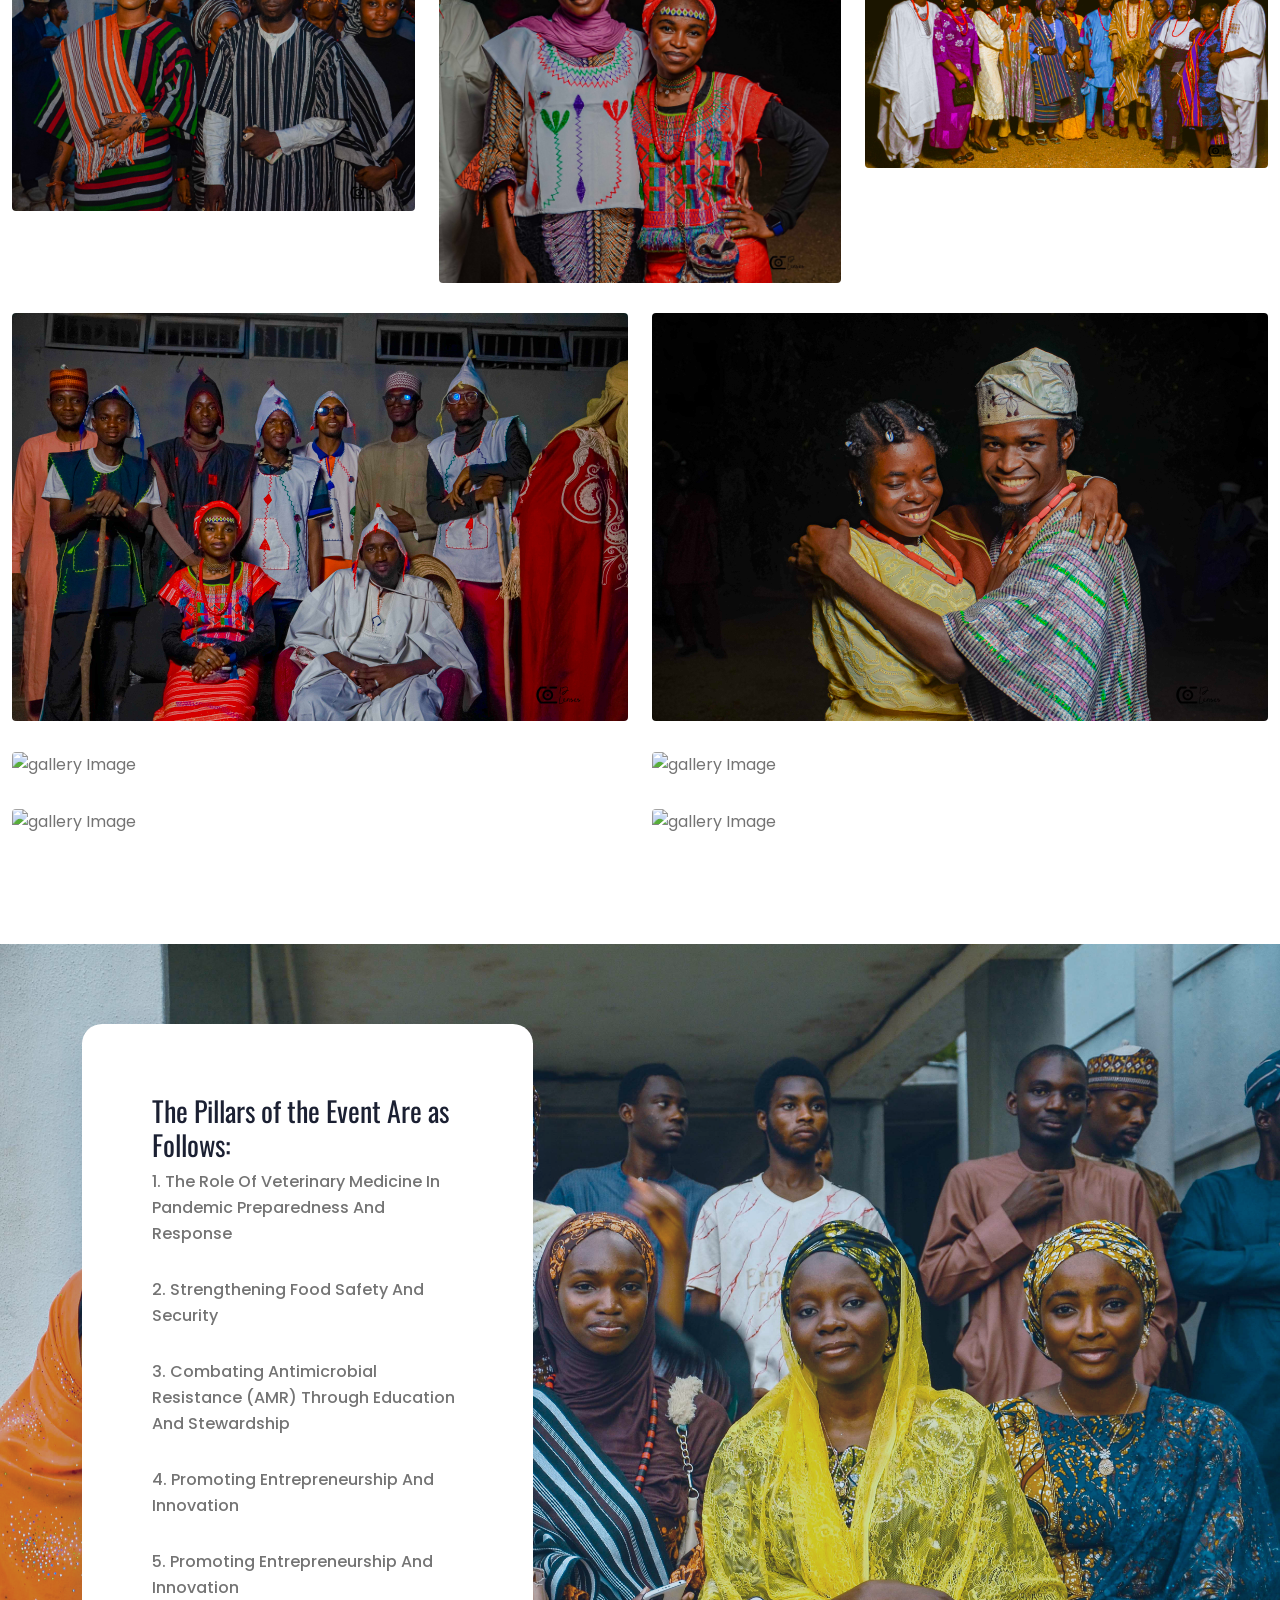
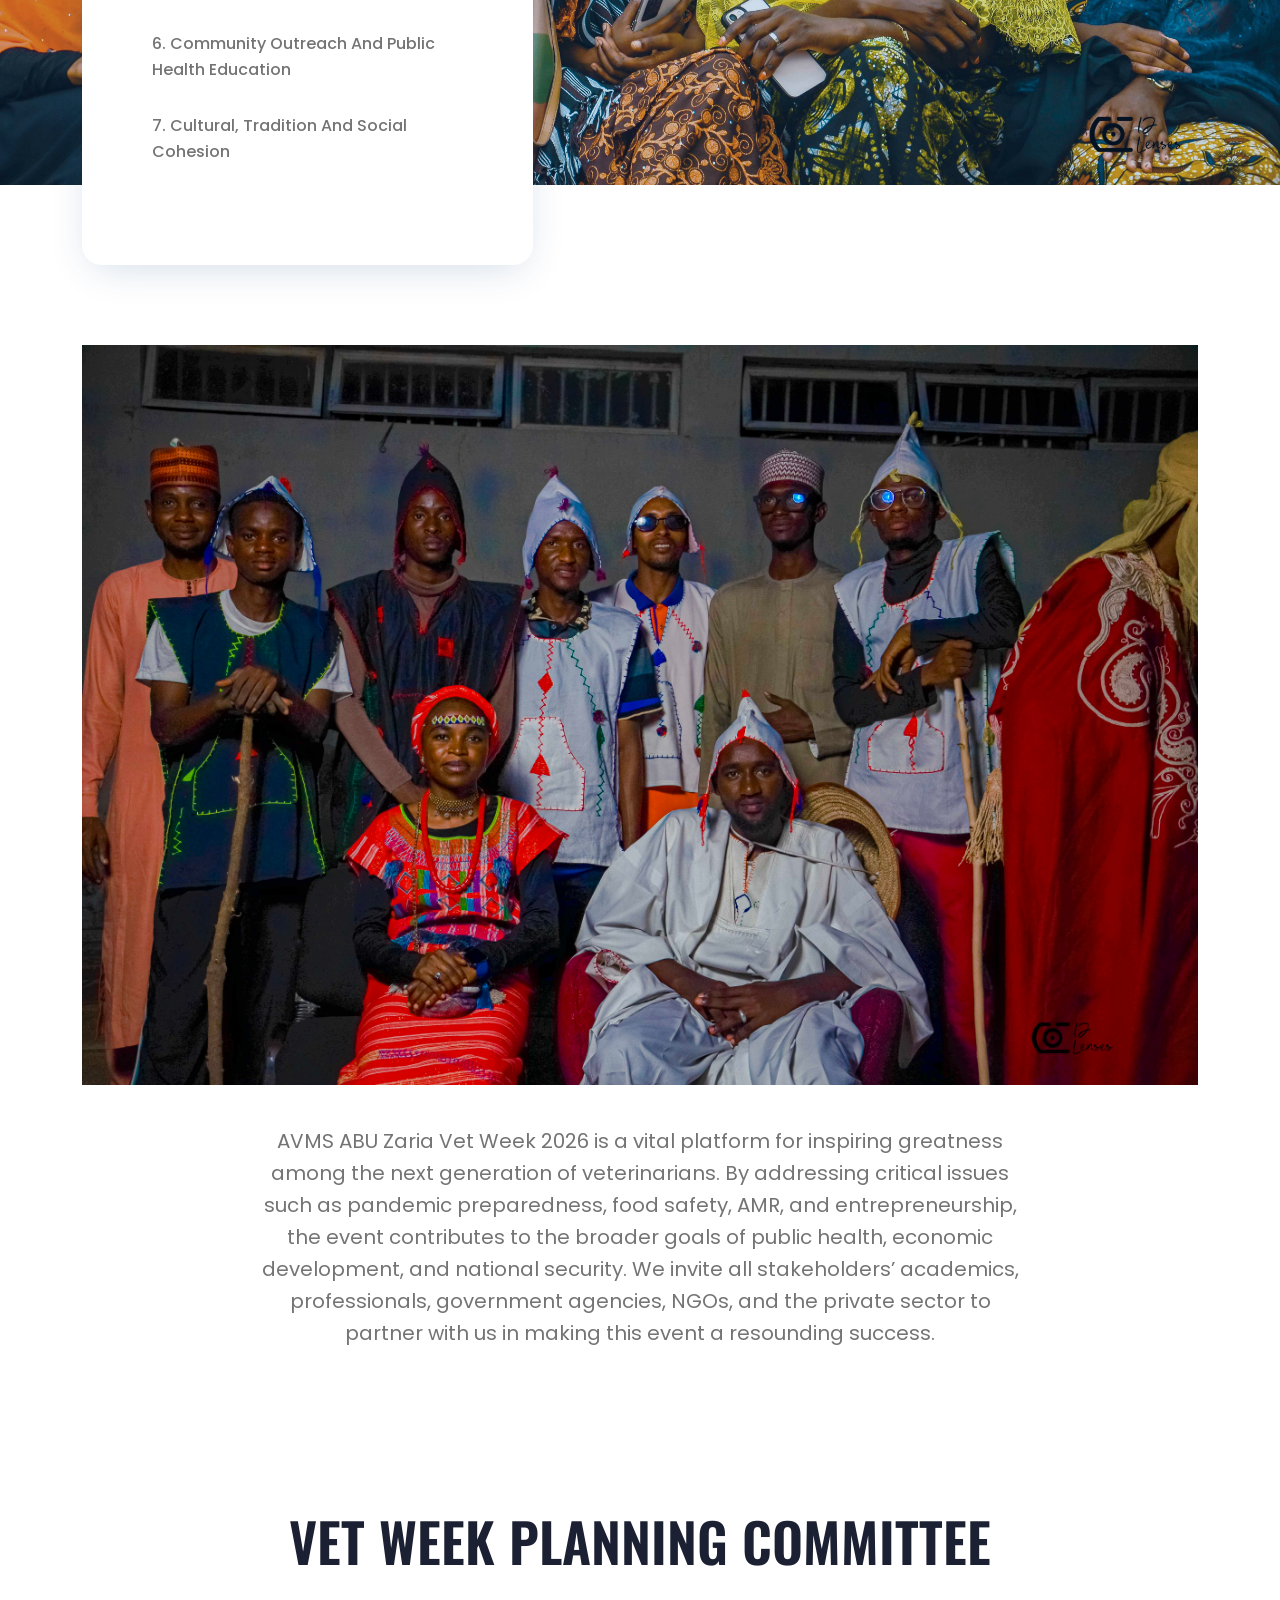
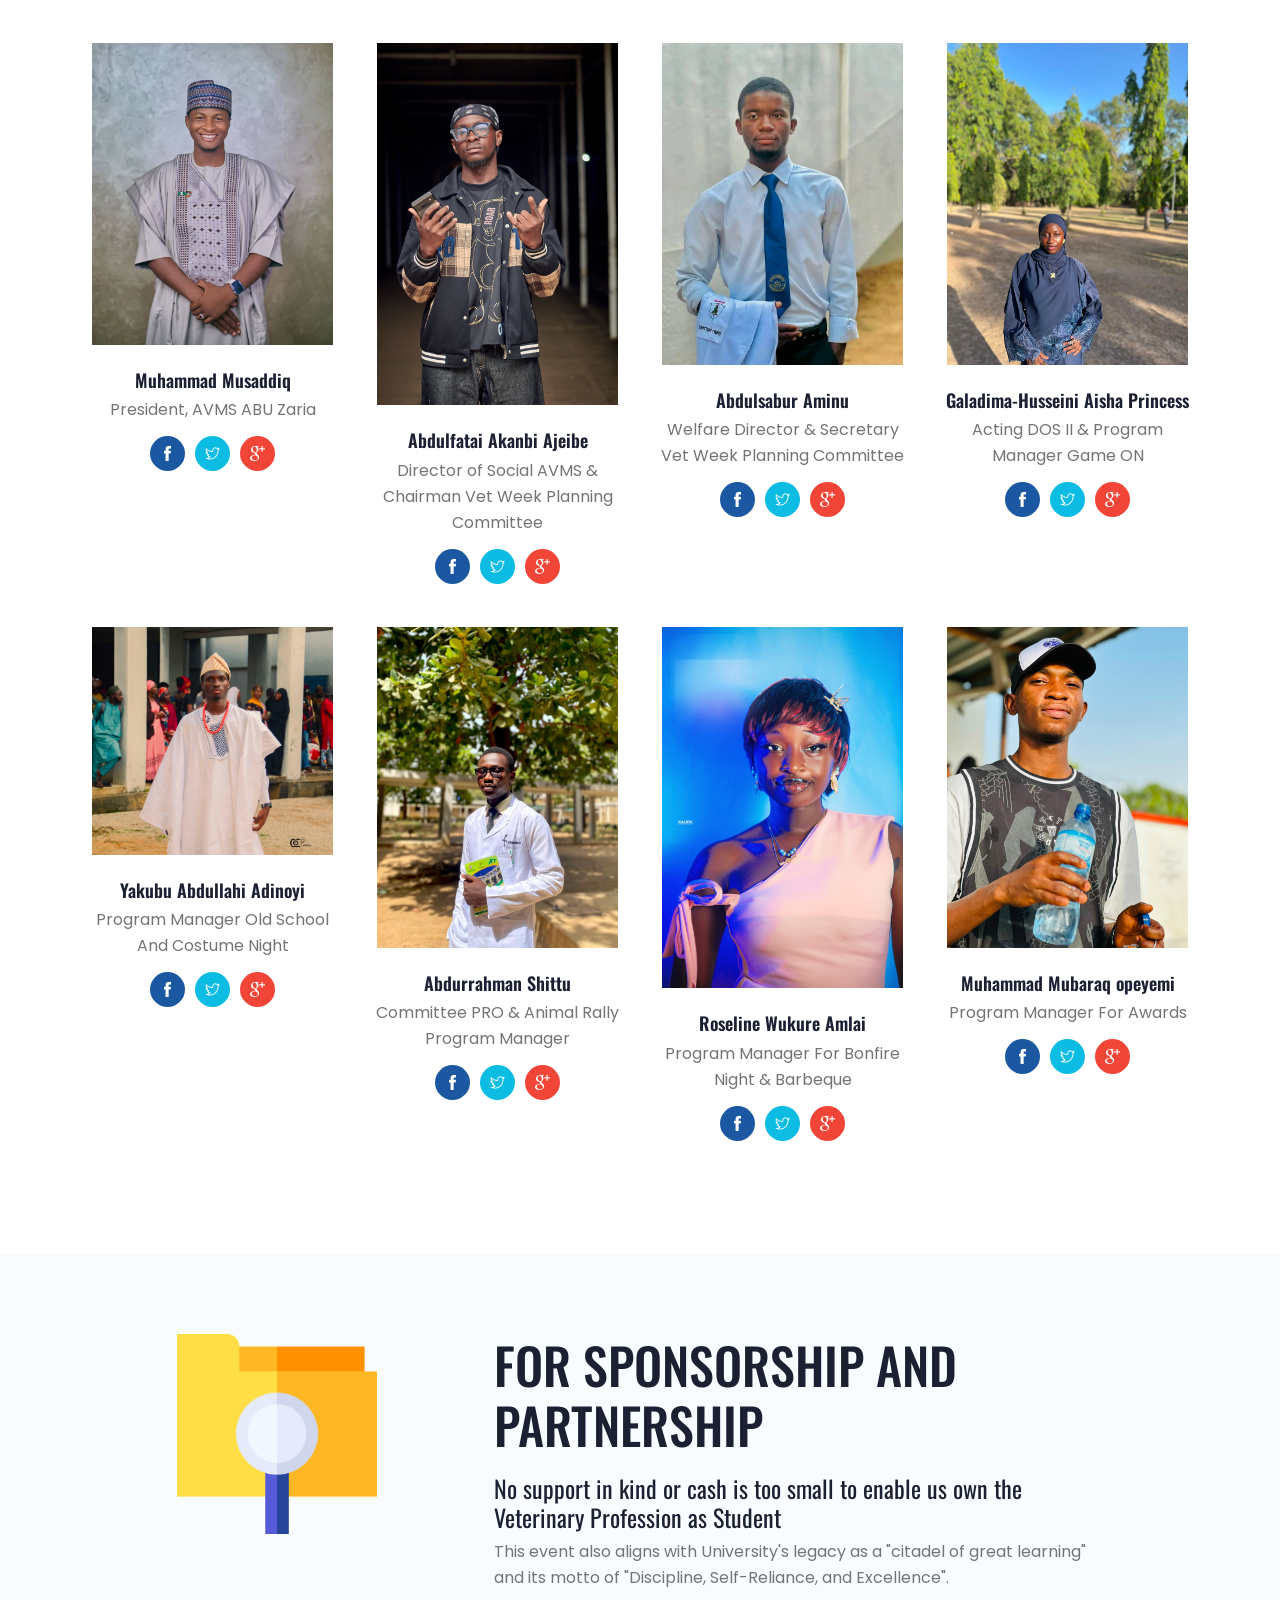
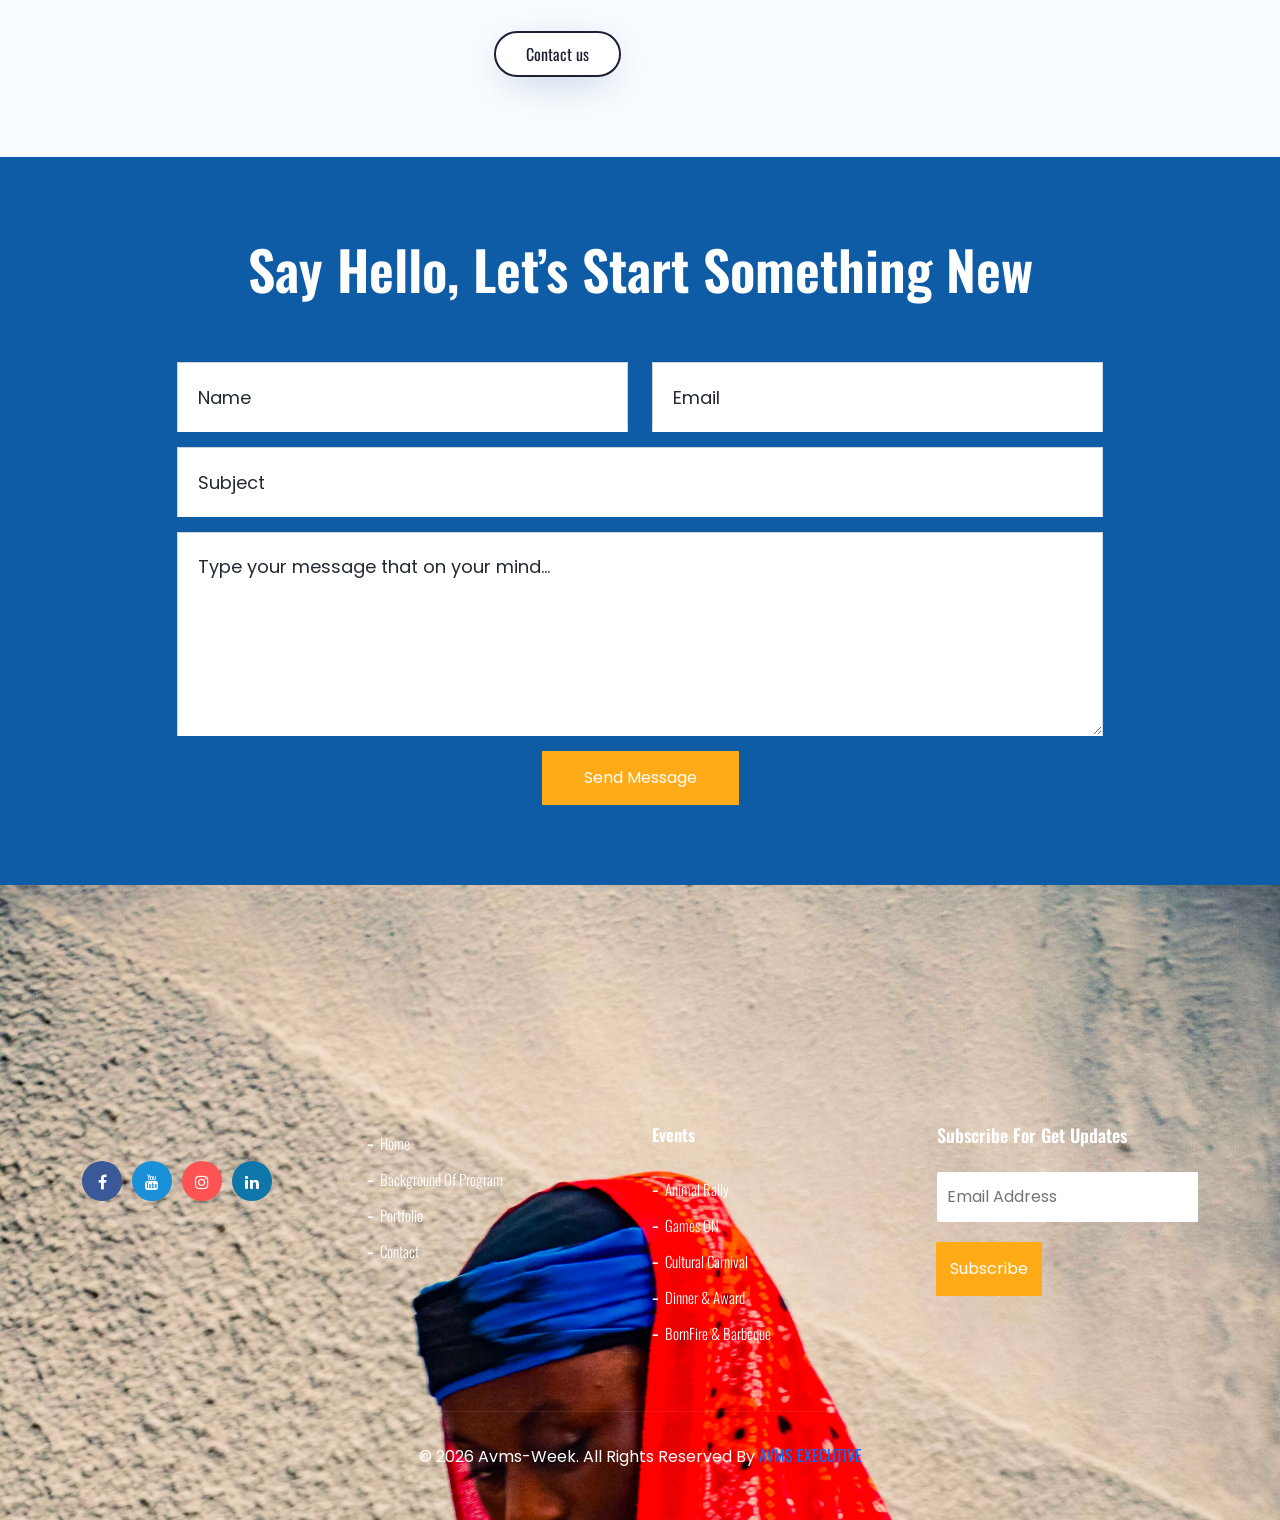
==== commit 697de057: "Add files via upload" ====
--- a/index.html
+++ b/index.html
@@ -113,7 +113,7 @@
 				</div><!-- /item -->
 				<div class="carousel-item ">
 					<!-- Slide Background -->
-					<img src="assets/img/DSC_7181.jpg" alt="slider-image" />
+					<img src="assets/img/DSC_7236.jpg" alt="slider-image" />
 					<!-- Left Slide Text Layer -->
 					<div class="kenburns_061_slide" data-animation="animated fadeInRight">
 						<h2>AVMS <SPAn>PRESENT</SPAn></h2>
@@ -126,7 +126,7 @@
 				<!-- Second Slide -->
 				<div class="carousel-item">
 					<!-- Slide Background -->
-					<img src="assets/img/DSC_7337.jpg" alt="slider-image" />
+					<img src="assets/img/DSC_7181.jpg" alt="slider-image" />
 					<!-- Right Slide Text Layer -->
 					<div class="kenburns_061_slide kenburns_061_slide_right" data-animation="animated fadeInLeft">
 						<h2>AVMS <span>present</span></h2>
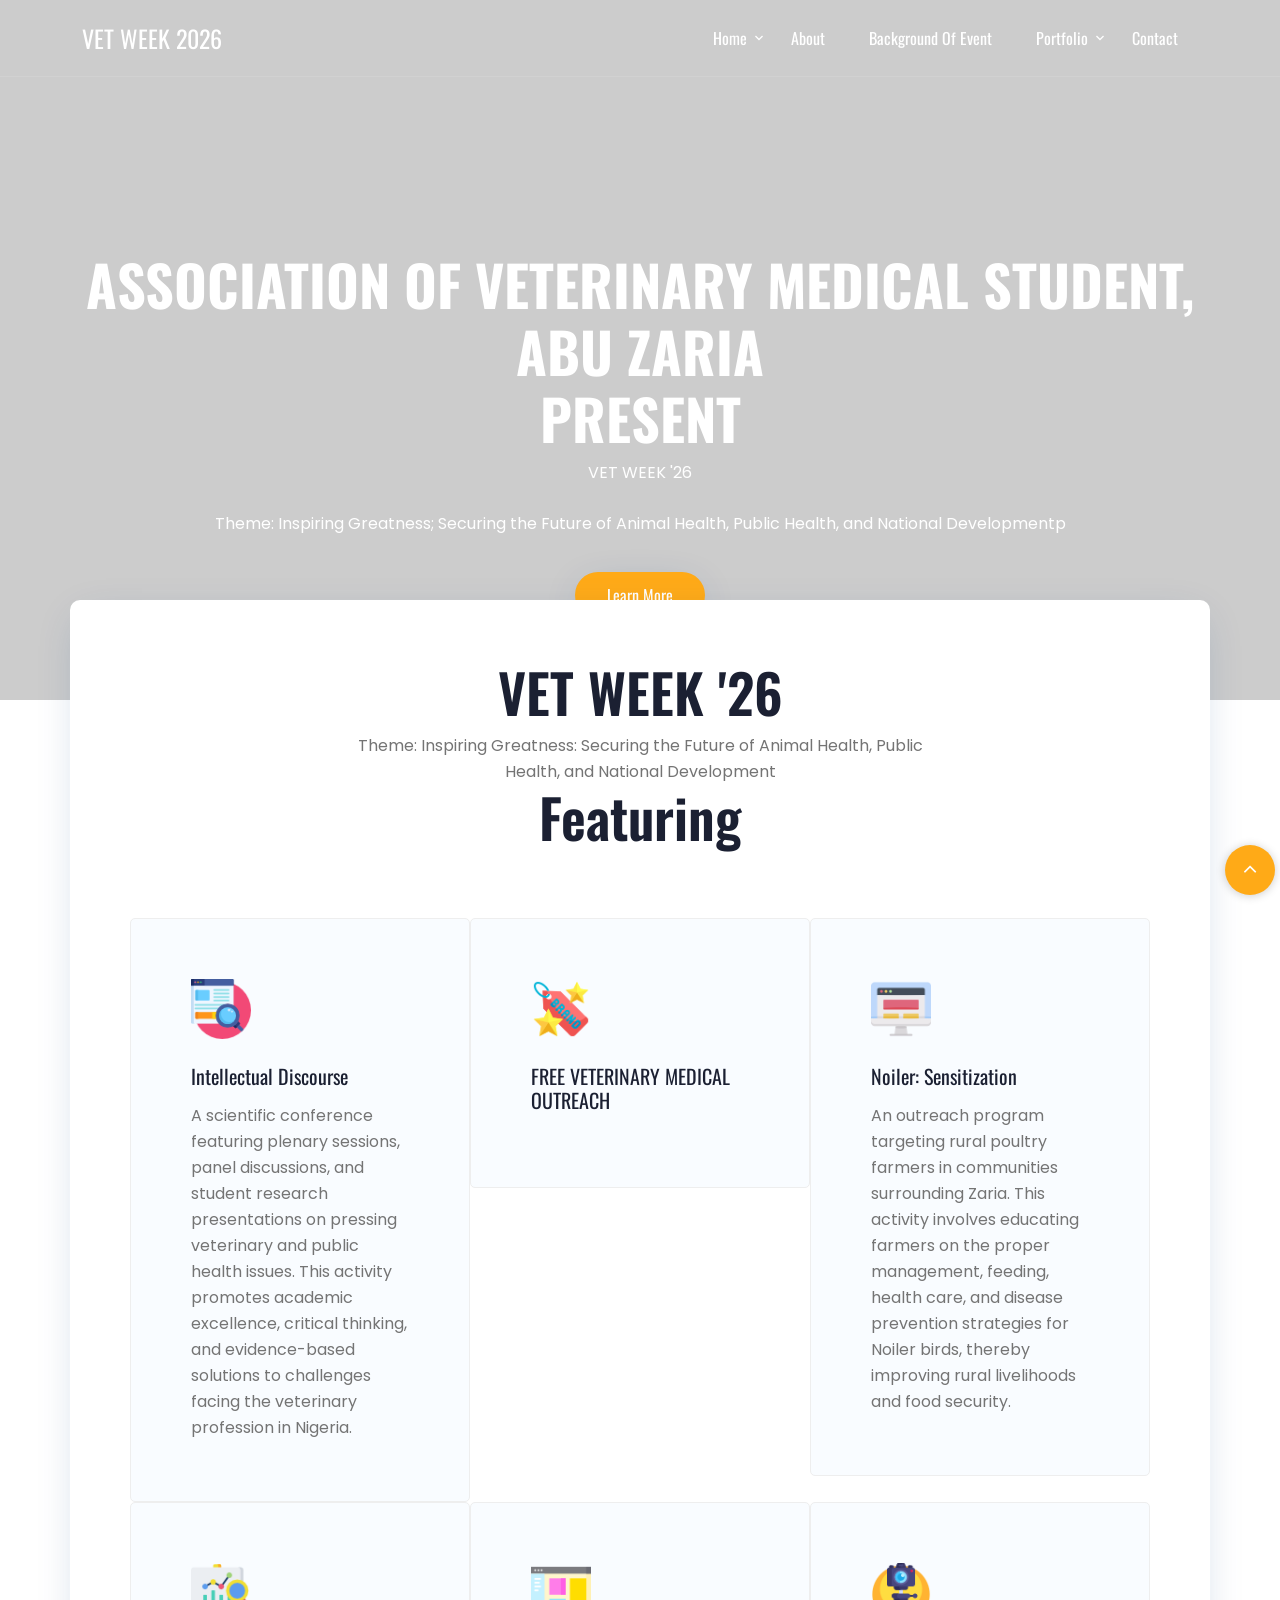
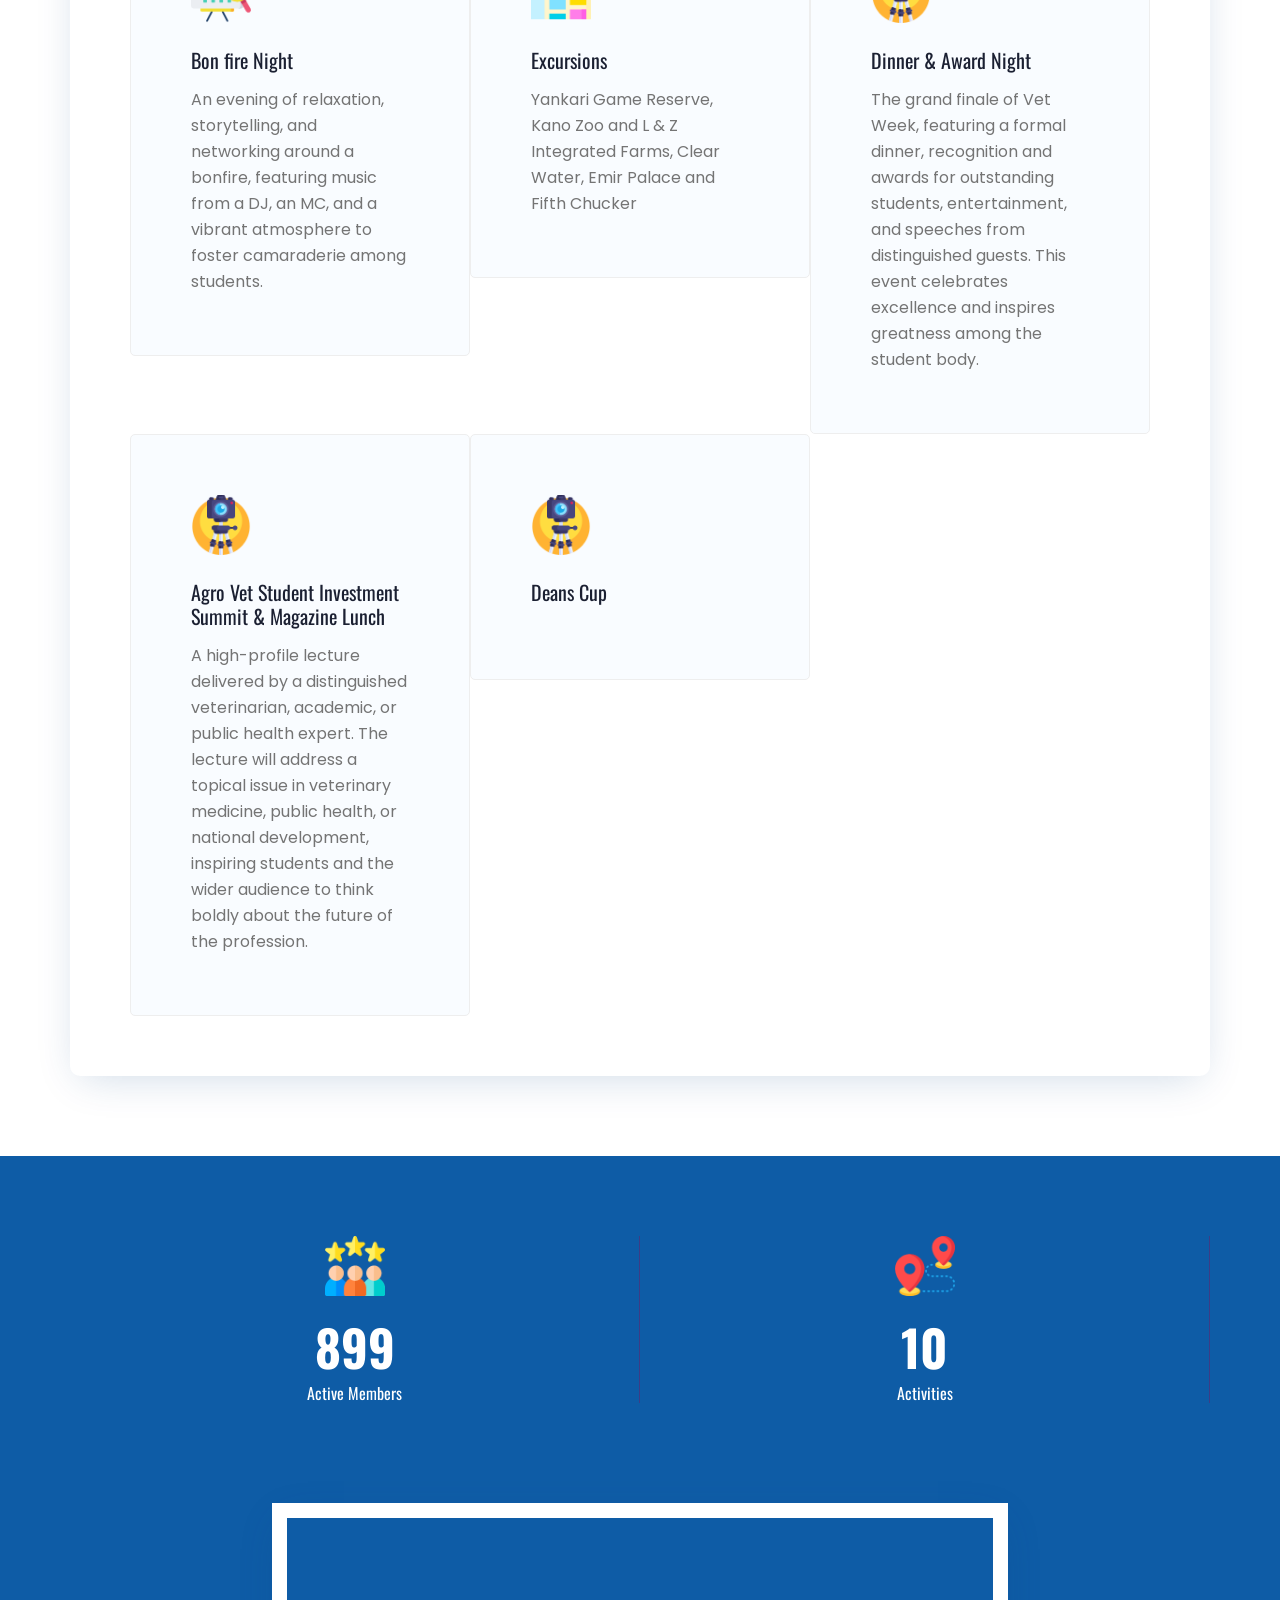
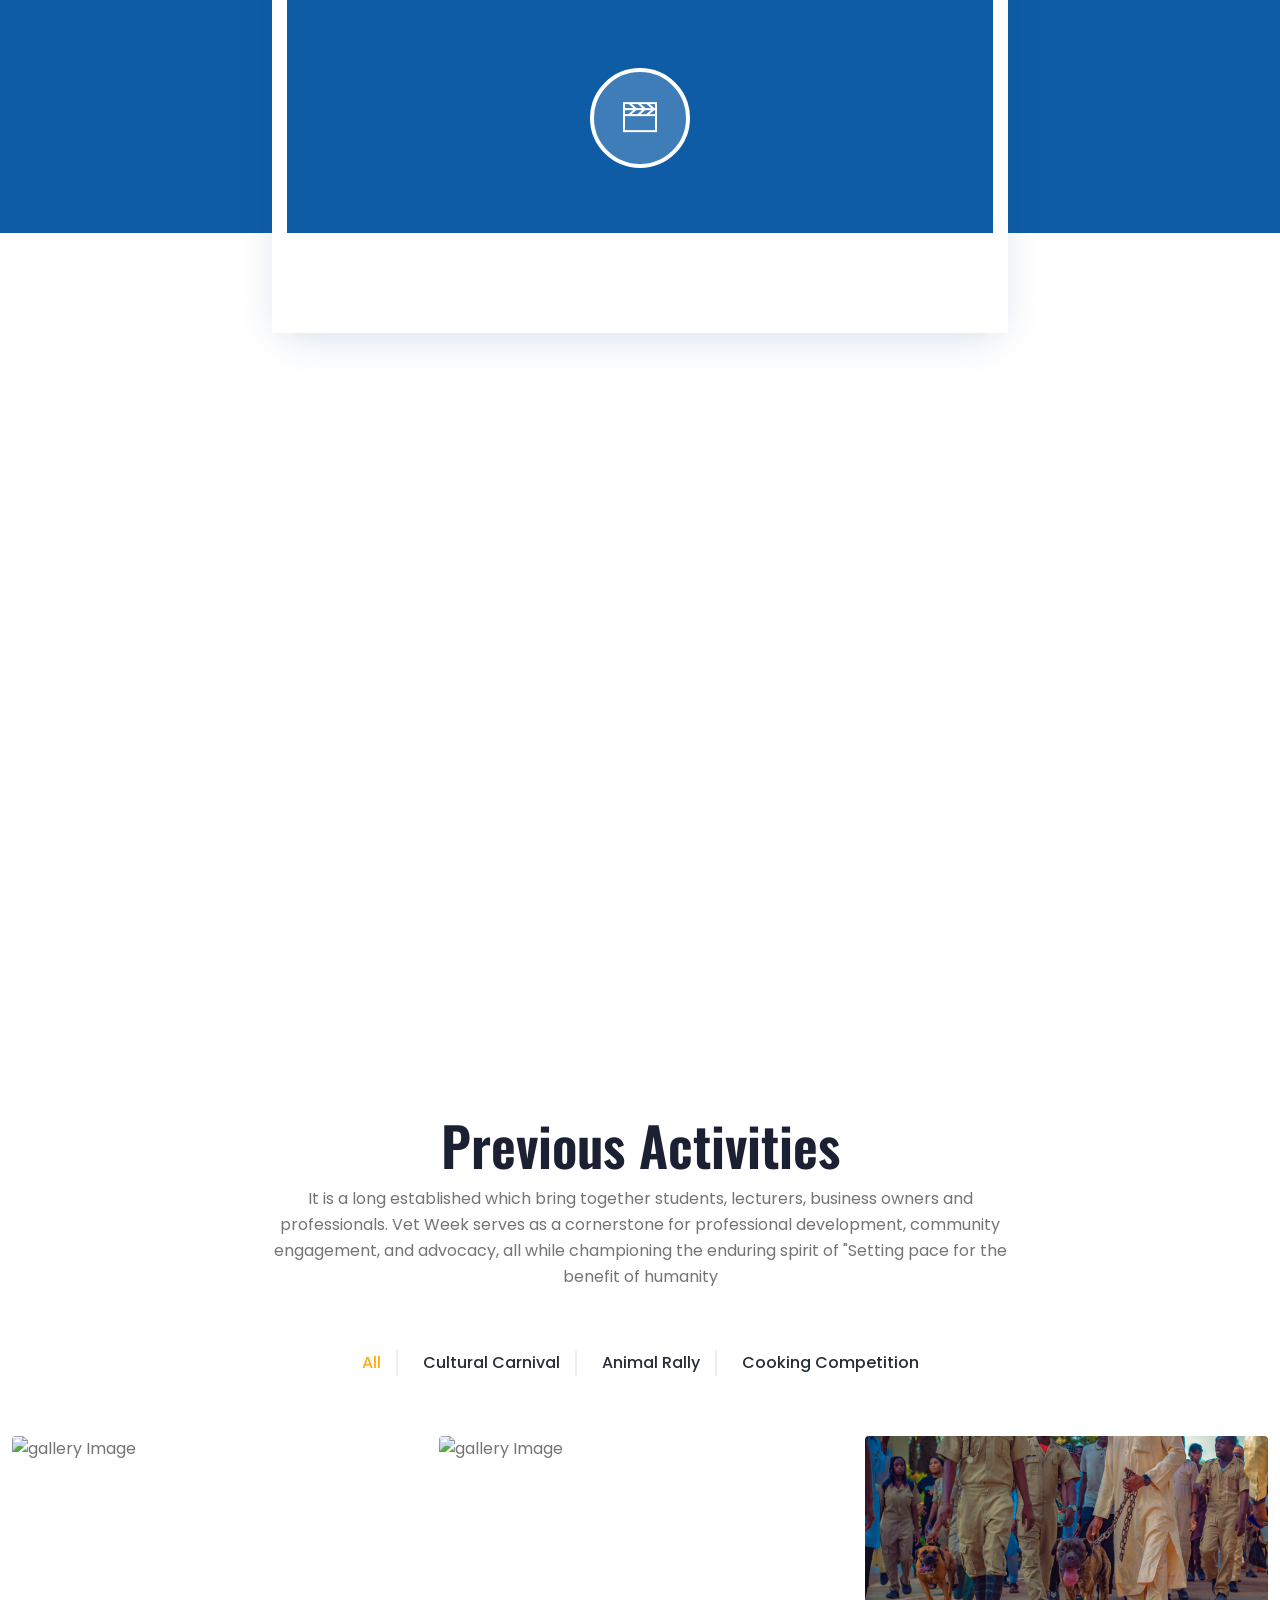
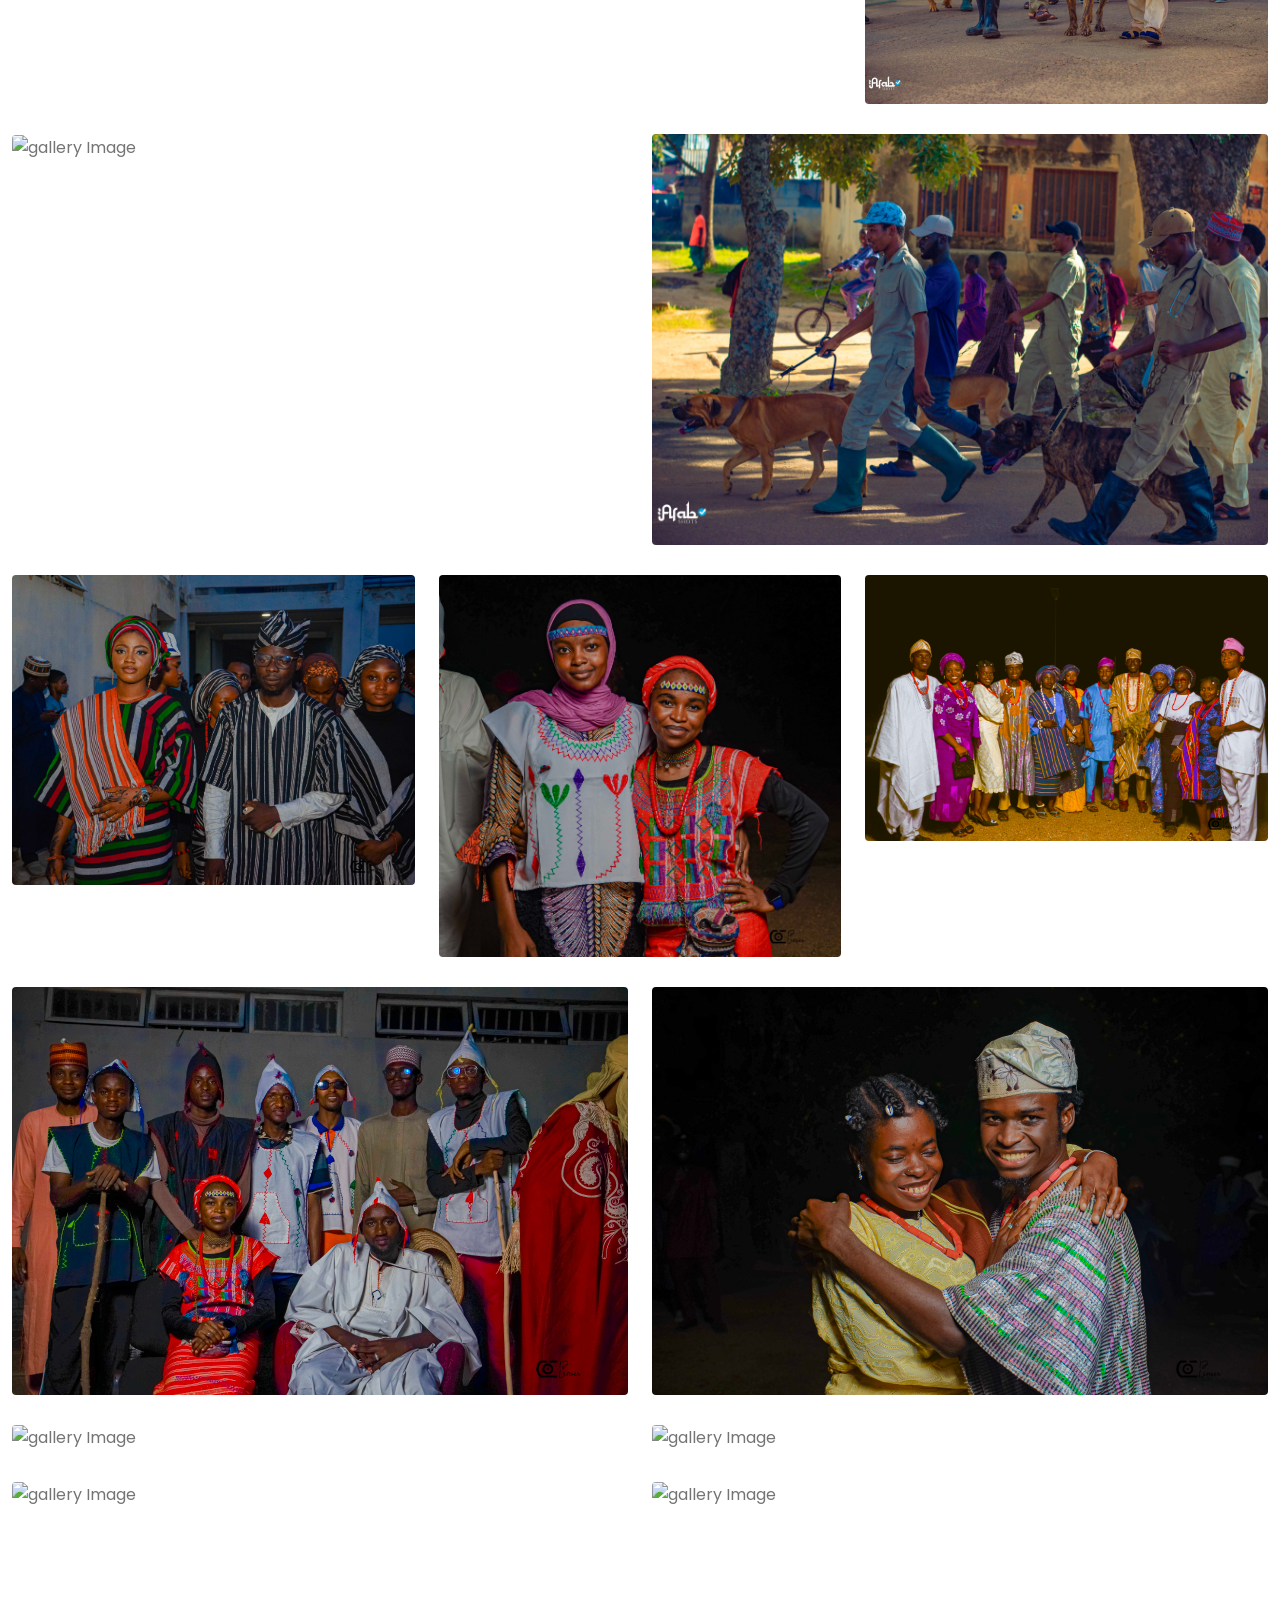
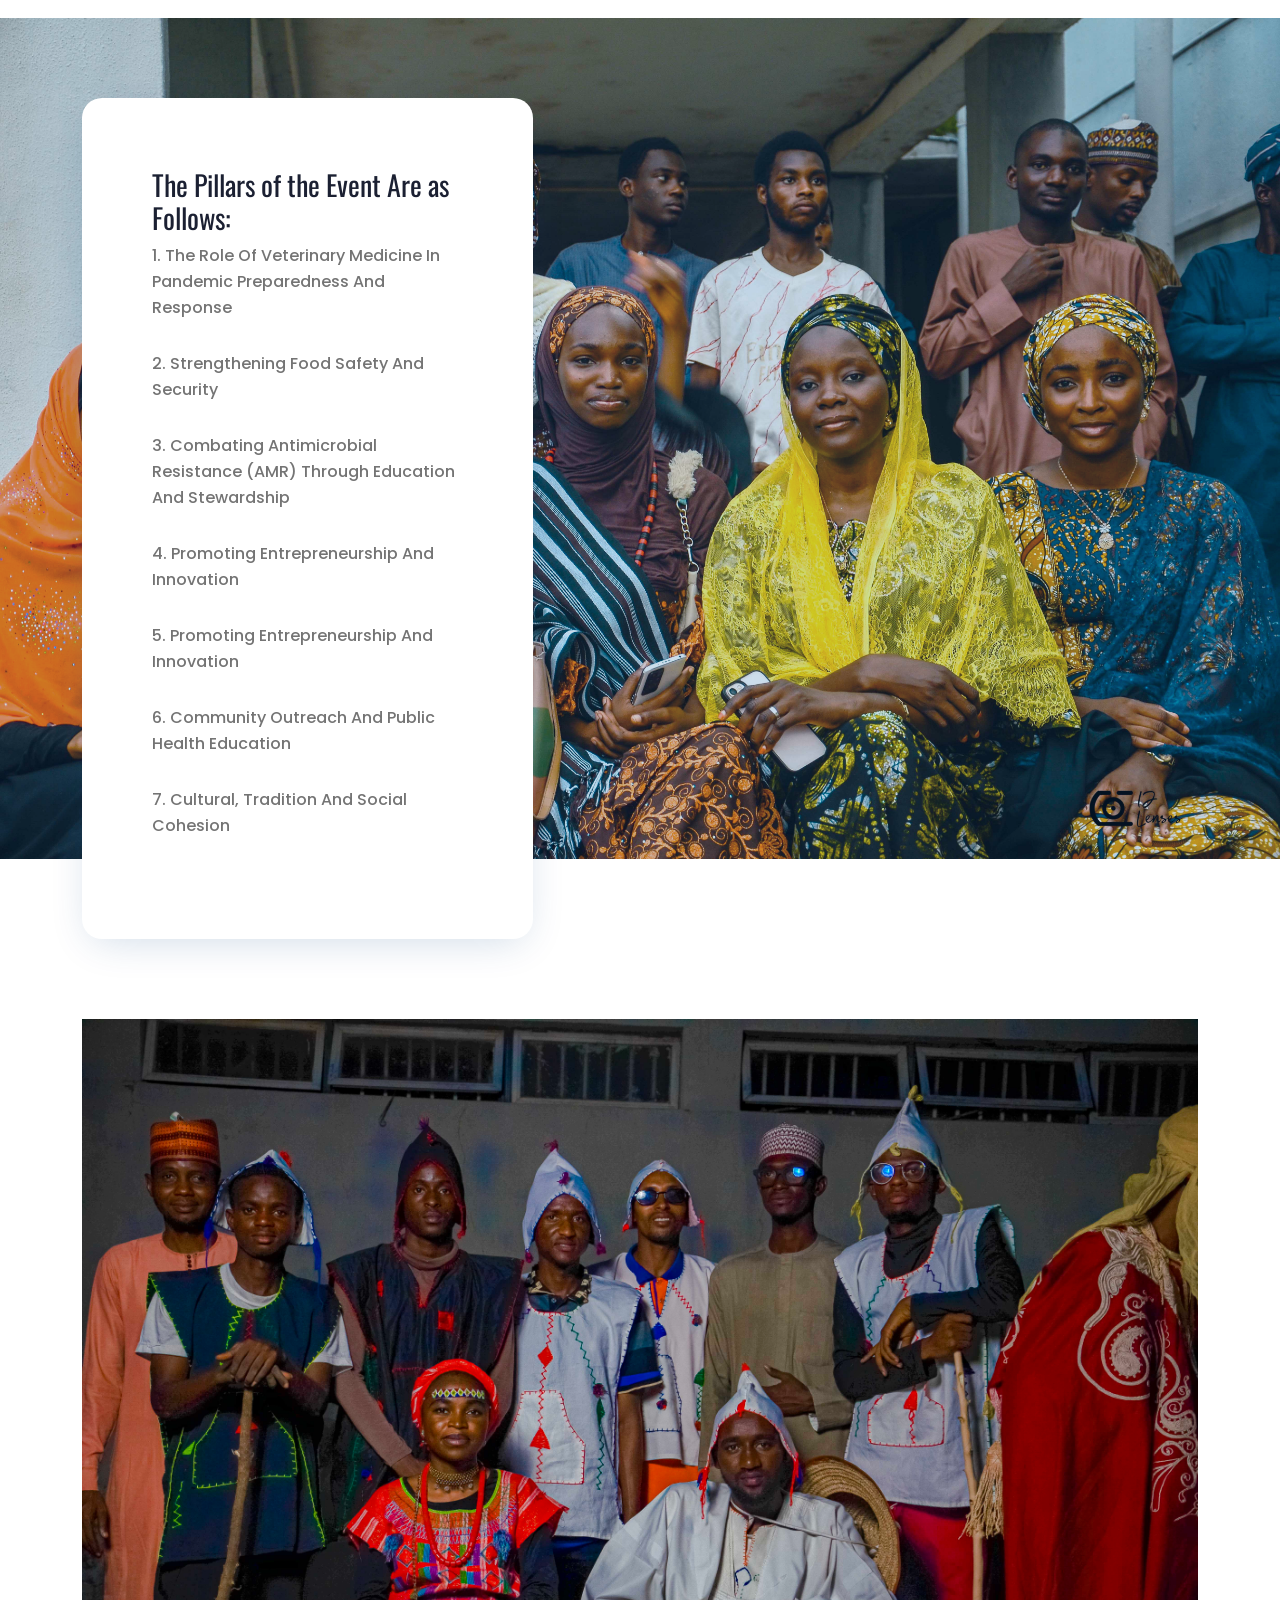
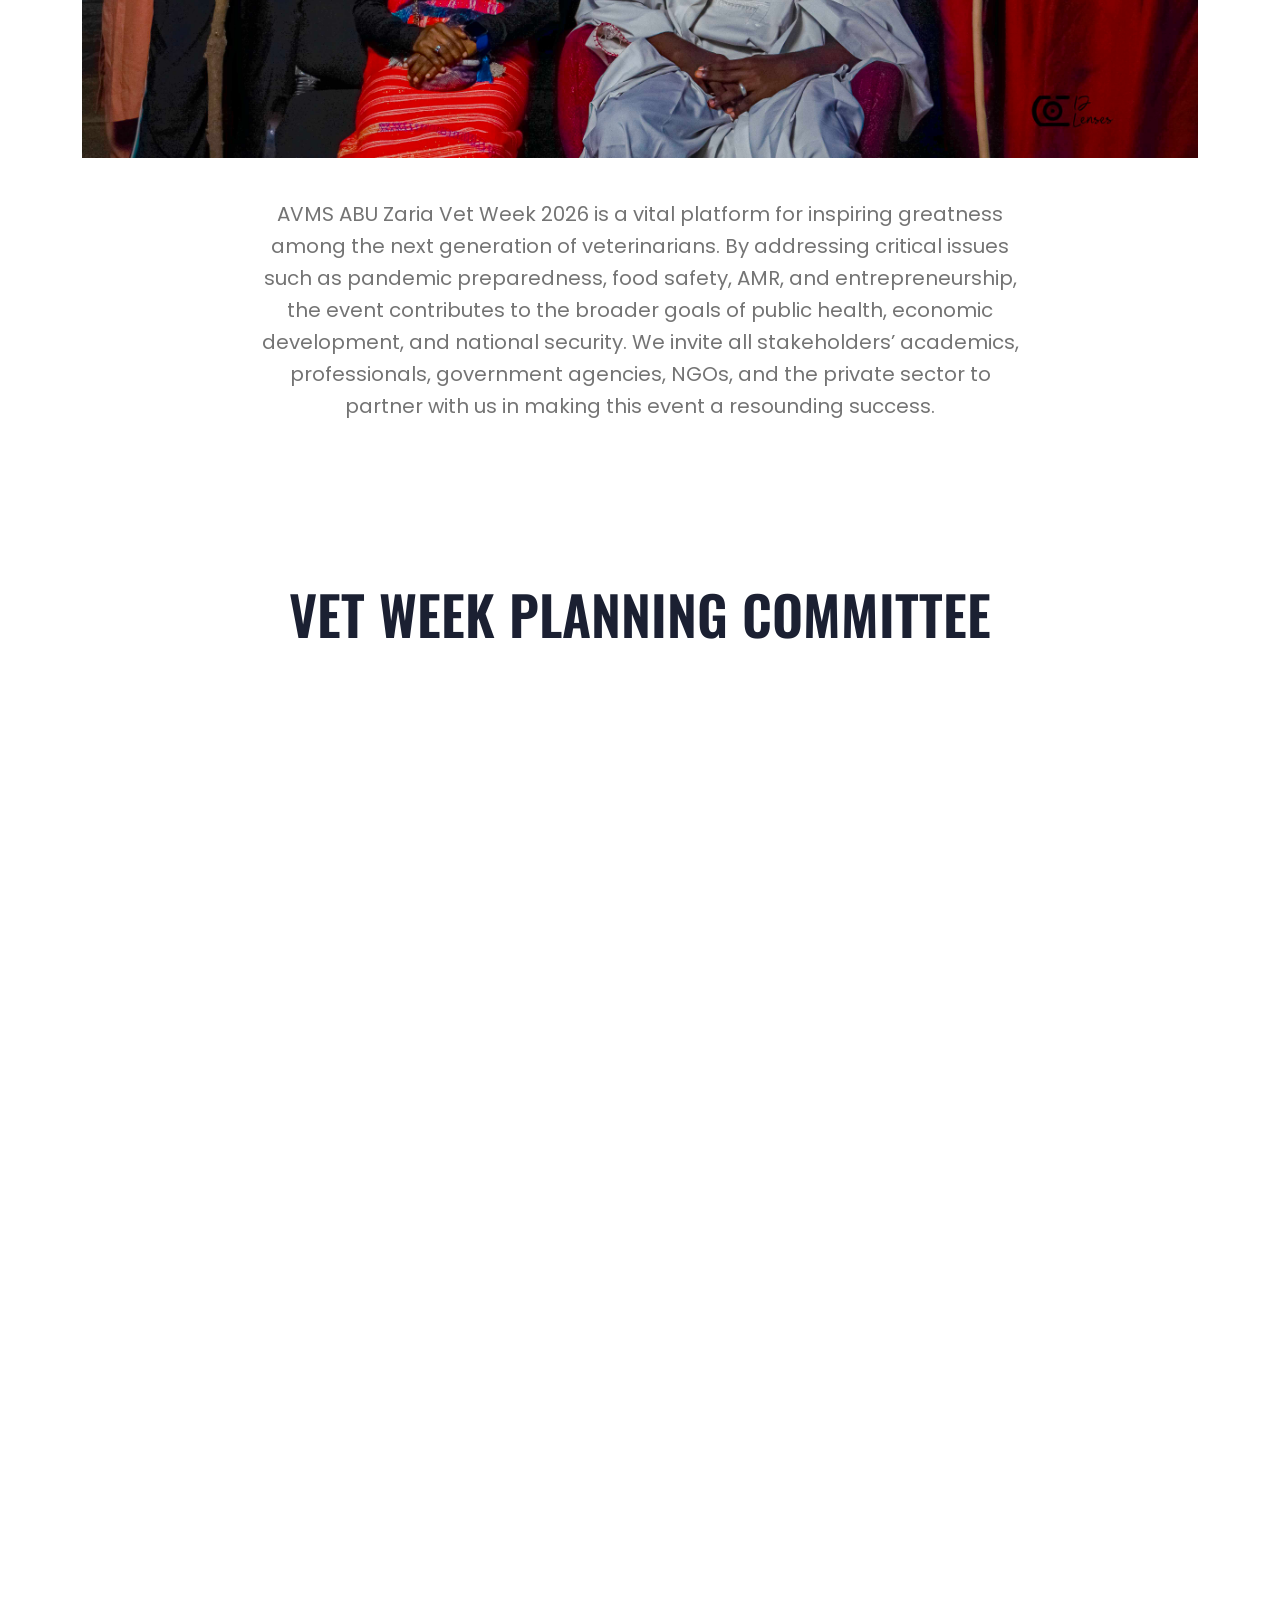
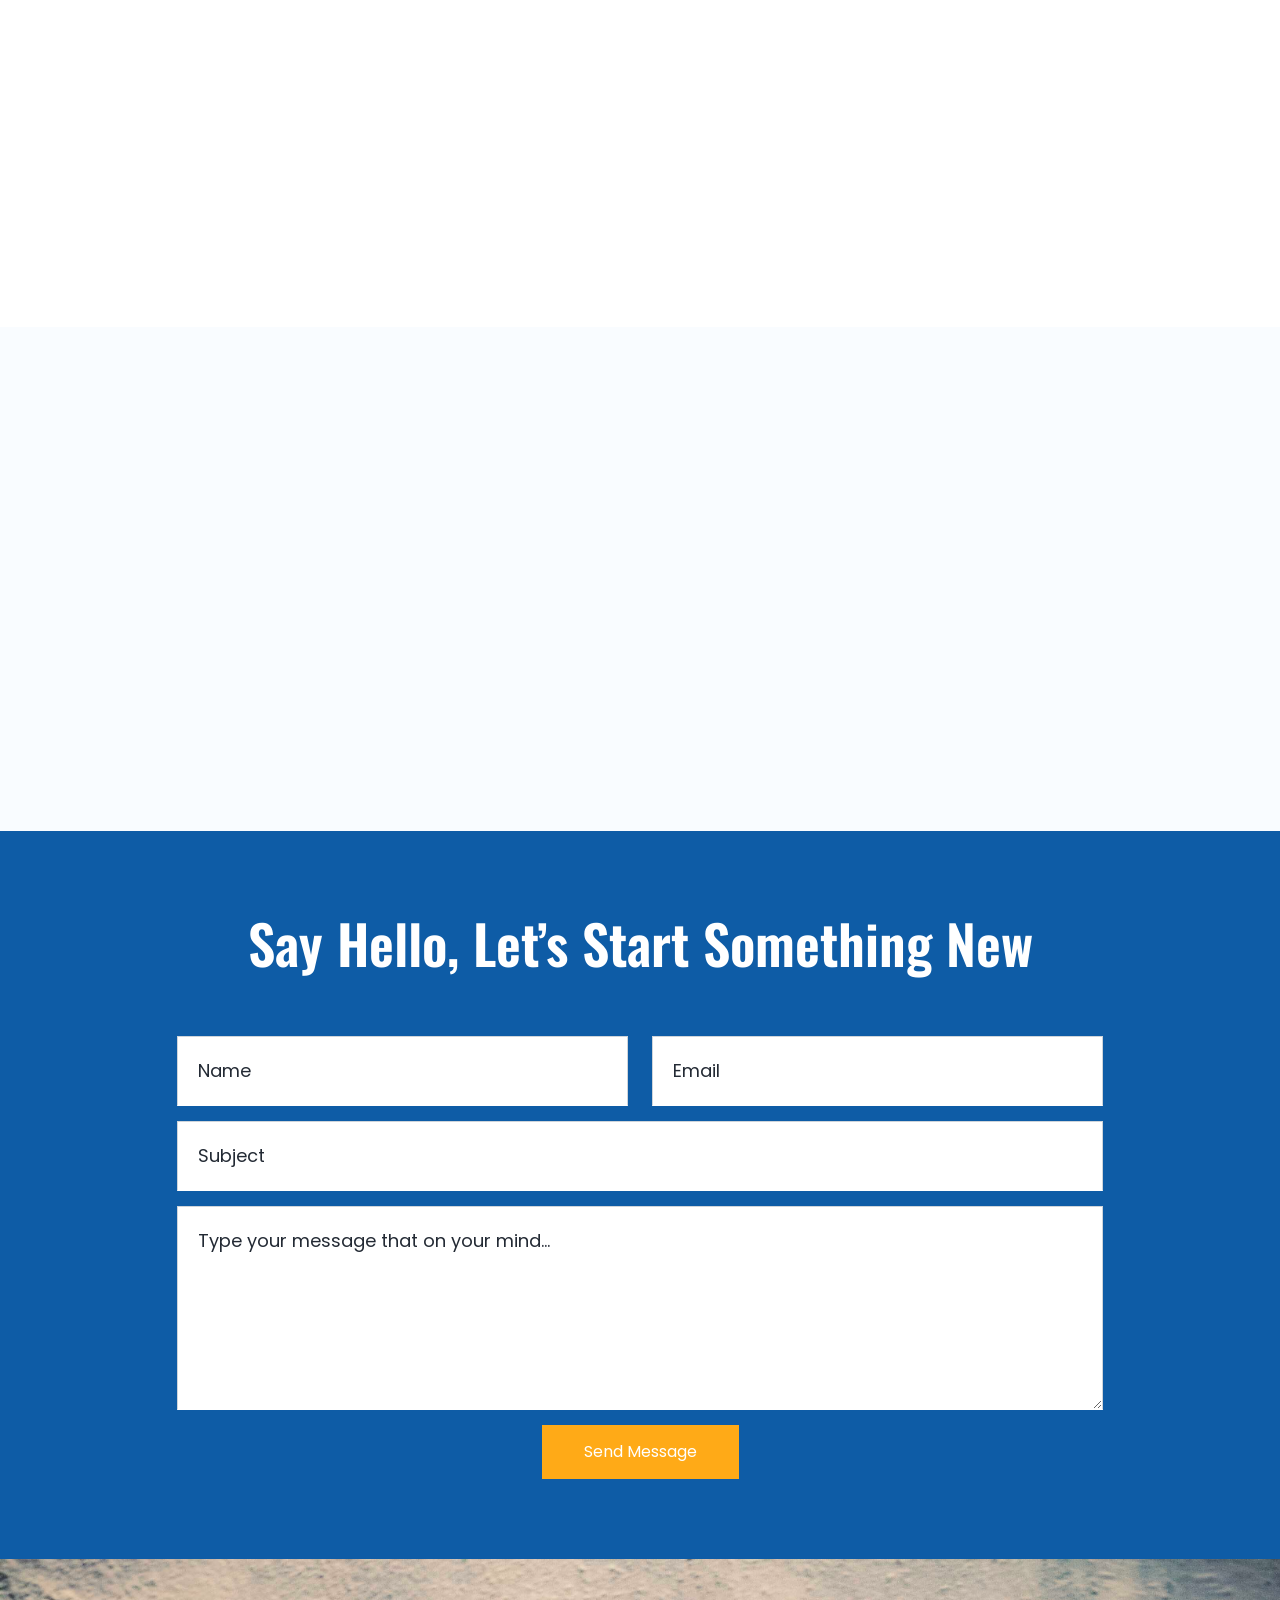
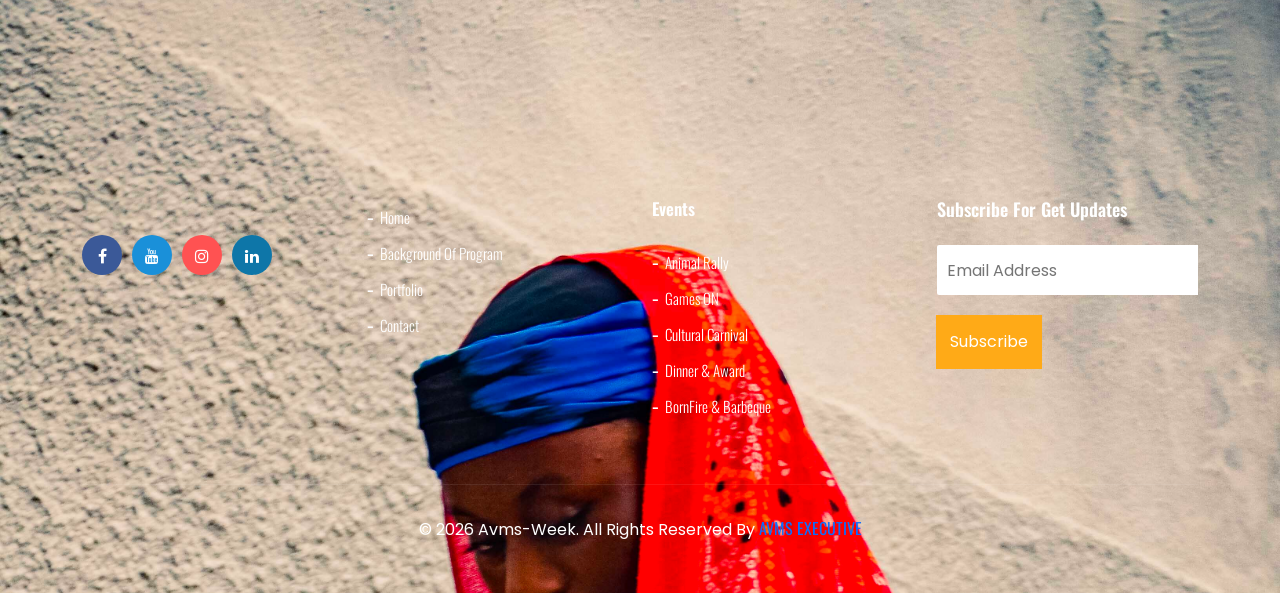
==== commit abb7a94a: "Add files via upload" ====
--- a/index.html
+++ b/index.html
@@ -93,84 +93,22 @@
 			</div>
 		  </div>
 		</header>
-	   <!-- END NAVBAR-->			
-	
+	   <!-- END NAVBAR-->		
 		<!-- START HOME -->
-		<div id="kenburns_061" class="carousel slide ps_indicators_txt_icon ps_control_txt_icon data-bs-target kbrns_zoomInOut thumb_scroll_x swipe_x ps_easeOutQuart" data-ride="carousel" data-pause="hover" data-interval="10000" data-duration="2000">
-			<!-- Wrapper For Slides -->
-			<div class="carousel-inner" role="listbox">
-				<!-- First Slide -->
-				 <div class="carousel-item active">
-					<!-- Slide Background -->
-					<img src="assets/img/bg 2.jpg" alt="slider-image" />
-					<!-- Center Slide Text Layer -->
-					<div class="kenburns_061_slide kenburns_061_slide_center" data-animation="animated fadeInDown">
+		<section data-stellar-background-ratio="0.3" id="home" class="home_bg" style="background-image: url(assets/img/r3.jpg);  background-size:cover; background-position: center center;">
+			<div class="container">
+				<div class="row">
+				  <div class="col-lg-12 col-sm-12 col-xs-12 text-center">
+					<div class="hero-text">
 						<h2>ASSOCIATION OF VETERINARY MEDICAL STUDENT, ABU ZARIA <br><span>present</span></h2>
-						<h1>VET WEEK '26</h1>
-						<h3>Theme: Inspiring Greatness; Securing the Future of Animal Health, Public Health, and National Development</h3>
-						<a href="#">learn more</a>
-					</div><!-- /Center Slide Text Layer -->
-				</div><!-- /item -->
-				<div class="carousel-item ">
-					<!-- Slide Background -->
-					<img src="assets/img/DSC_7236.jpg" alt="slider-image" />
-					<!-- Left Slide Text Layer -->
-					<div class="kenburns_061_slide" data-animation="animated fadeInRight">
-						<h2>AVMS <SPAn>PRESENT</SPAn></h2>
-						<h1>VET WEEK '26</h1>
-						<h3><span>Theme:</span> Inspiring Greatness:Securing the Future of Animal Health, Public Health, and National Development</h3>
-						<a href="./casestudy.html">learn more</a>
-					</div><!-- /Left Slide Text Layer -->
-				</div><!-- /item -->
-				<!-- End of Slide -->
-				<!-- Second Slide -->
-				<div class="carousel-item">
-					<!-- Slide Background -->
-					<img src="assets/img/DSC_7181.jpg" alt="slider-image" />
-					<!-- Right Slide Text Layer -->
-					<div class="kenburns_061_slide kenburns_061_slide_right" data-animation="animated fadeInLeft">
-						<h2>AVMS <span>present</span></h2>
-						<h1>VET WEEK '26</h1>
-						<h3>Theme: Inspiring Greatness:Securing the Future of Animal Health, Public Health, and National Development</h3>
-						<a href="./casestudy.html">learn more</a>
-					</div><!-- /Right Slide Text Layer -->
-				</div><!-- /item -->
-				<div class="carousel-item">
-					<!-- Slide Background -->
-					<img src="assets/img/bg 2.jpg" alt="slider-image" />
-					<!-- Right Slide Text Layer -->
-					<div class="kenburns_061_slide kenburns_061_slide_right" data-animation="animated fadeInLeft">
-						<h2>AVMS <span>present</span></h2>
-						<h1>VET WEEK '26</h1>
-						<h3>Theme: Inspiring Greatness</h3>
-						<a href="./casestudy.html">learn more</a>
-					</div><!-- /Right Slide Text Layer -->
-				</div><!-- /item -->
-				<div class="carousel-item">
-					<!-- Slide Background -->
-					<img src="assets/img/bg 3.jpg" alt="slider-image" />
-					<!-- Right Slide Text Layer -->
-					<div class="kenburns_061_slide kenburns_061_slide_right" data-animation="animated fadeInLeft">
-						<h2>AVMS <span>present</span></h2>
-						<h1>VET WEEK '26</h1>
-						<h3>Theme: Inspiring Greatness</h3>
-						<a href="./casestudy.html">learn more</a>
-					</div><!-- /Right Slide Text Layer -->
-				</div><!-- /item -->
-				<!-- End of Slide -->
-				<!-- Third Slide -->
-				
-				<!-- End of Slide -->
-			</div><!-- End of Wrapper For Slides -->
-			<button class="carousel-control-prev" type="button" data-bs-target="#kenburns_061" data-bs-slide="prev">
-				<span class="carousel-control-prev-icon" aria-hidden="true"></span>
-				<span class="visually-hidden">Previous</span>
-			</button>
-			<button class="carousel-control-next" type="button" data-bs-target="#kenburns_061" data-bs-slide="next">
-				<span class="carousel-control-next-icon" aria-hidden="true"></span>
-				<span class="visually-hidden">Next</span>
-			</button>		
-		</div>
+						<p>VET WEEK '26</p>
+						<p>Theme: Inspiring Greatness; Securing the Future of Animal Health, Public Health, and National Developmentp<p>
+						<a href="./casestudy.html">Learn More</a>		
+					</div>
+				  </div><!--- END COL -->				  
+				</div><!--- END ROW -->
+			</div><!--- END CONTAINER -->
+		</section>
 		<!-- END  HOME -->	
 
 		<!-- FEATURES -->
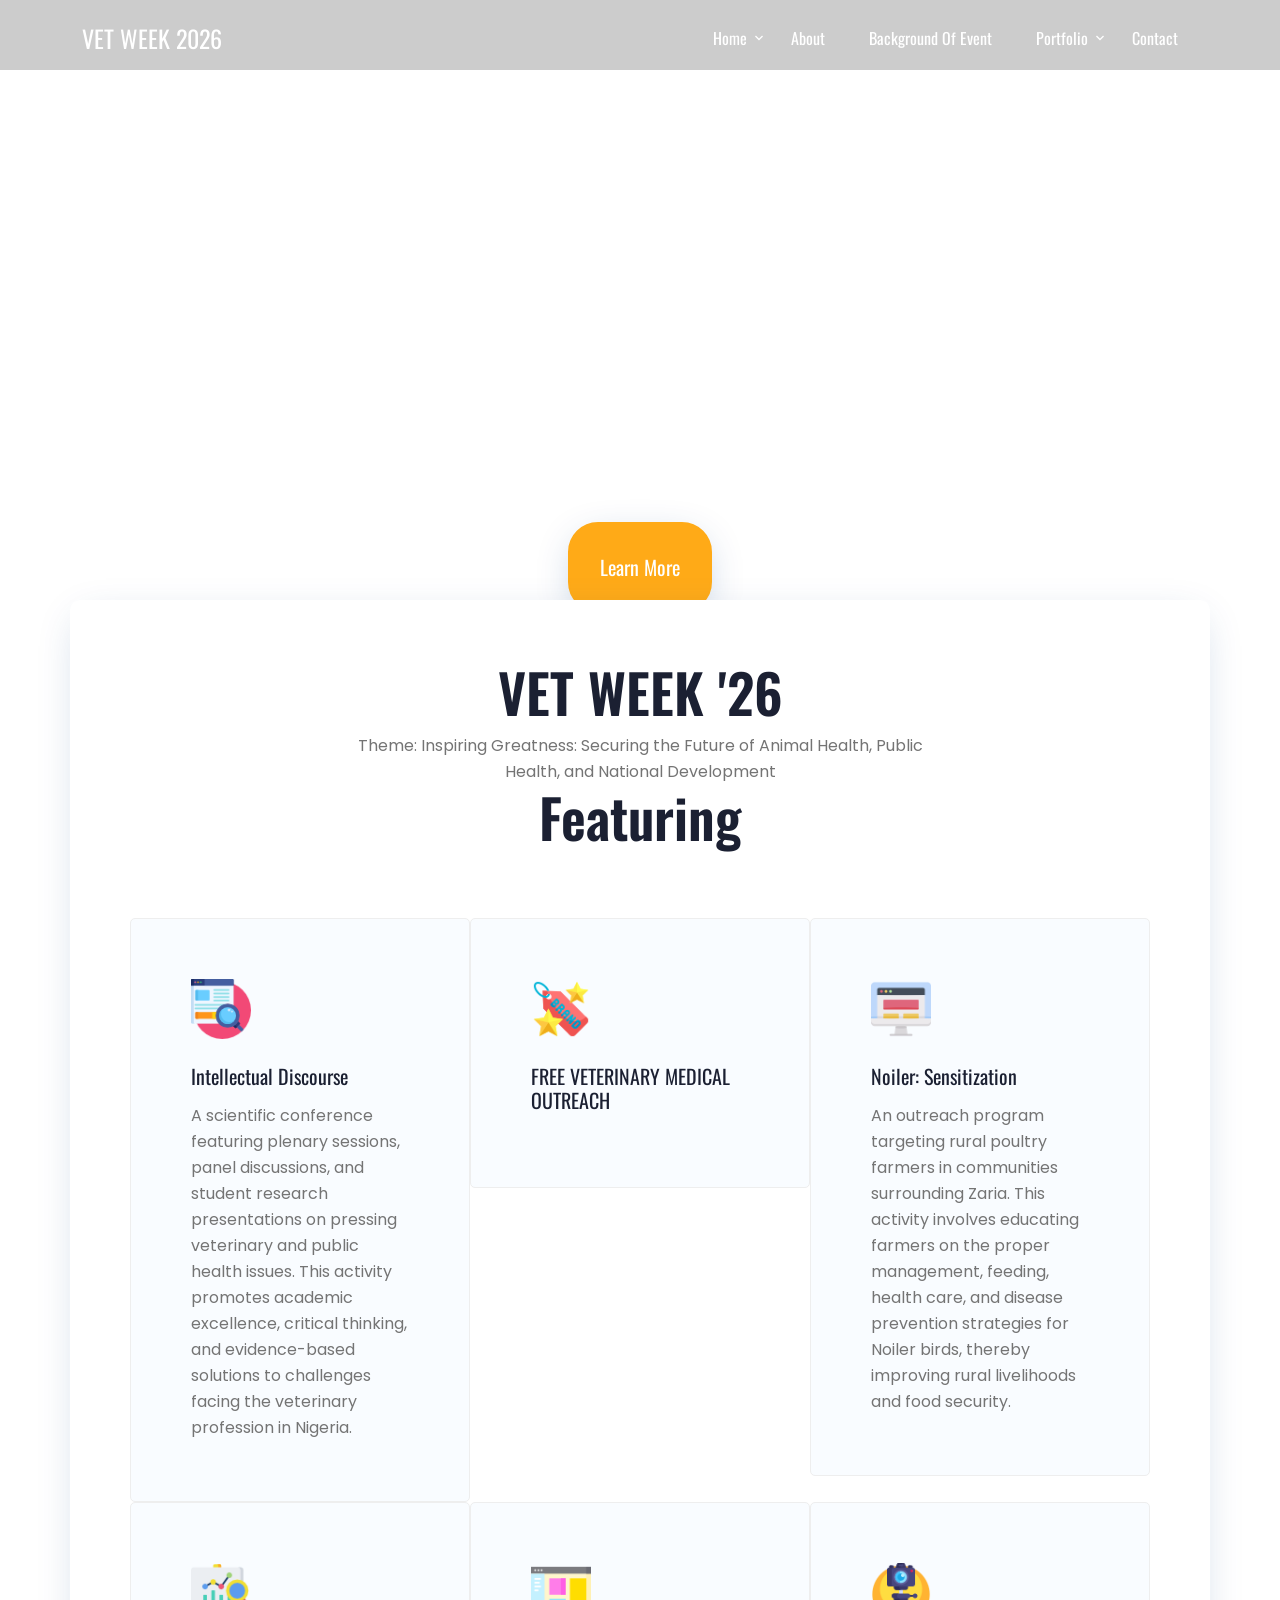
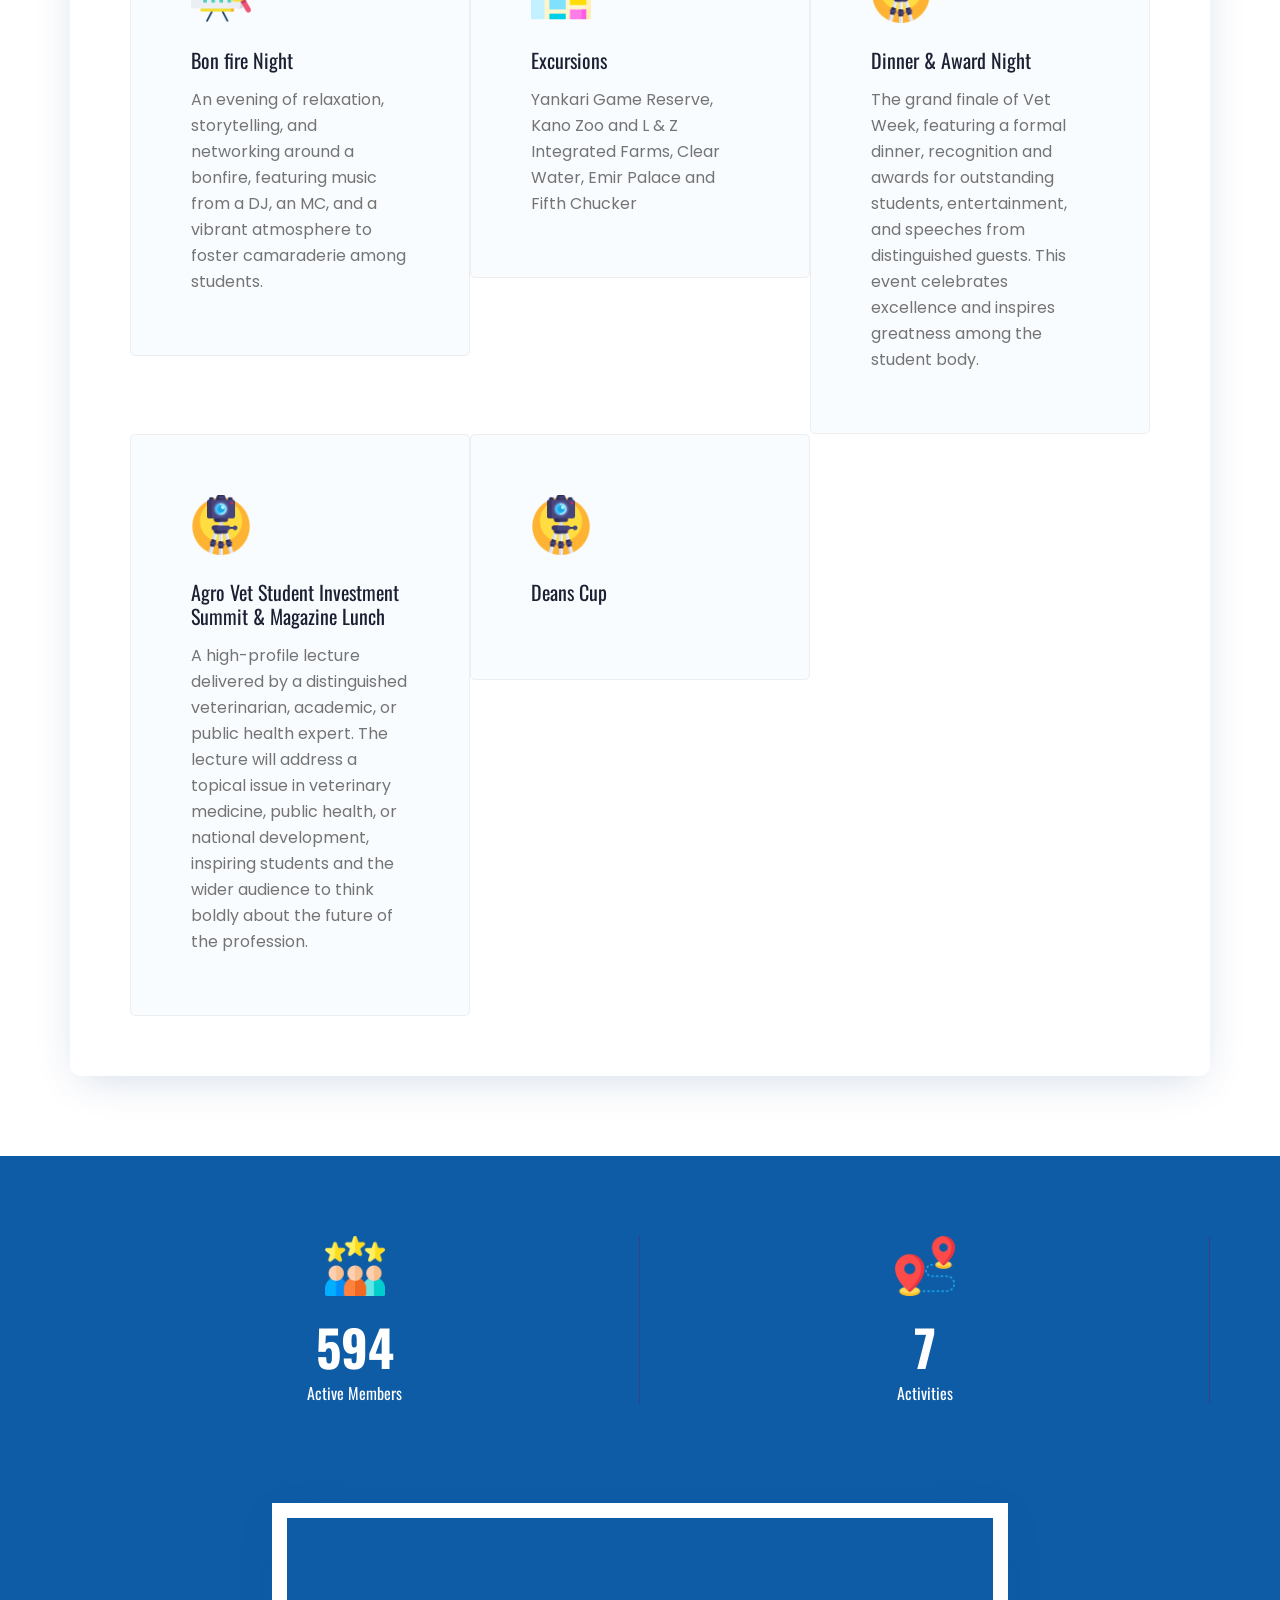
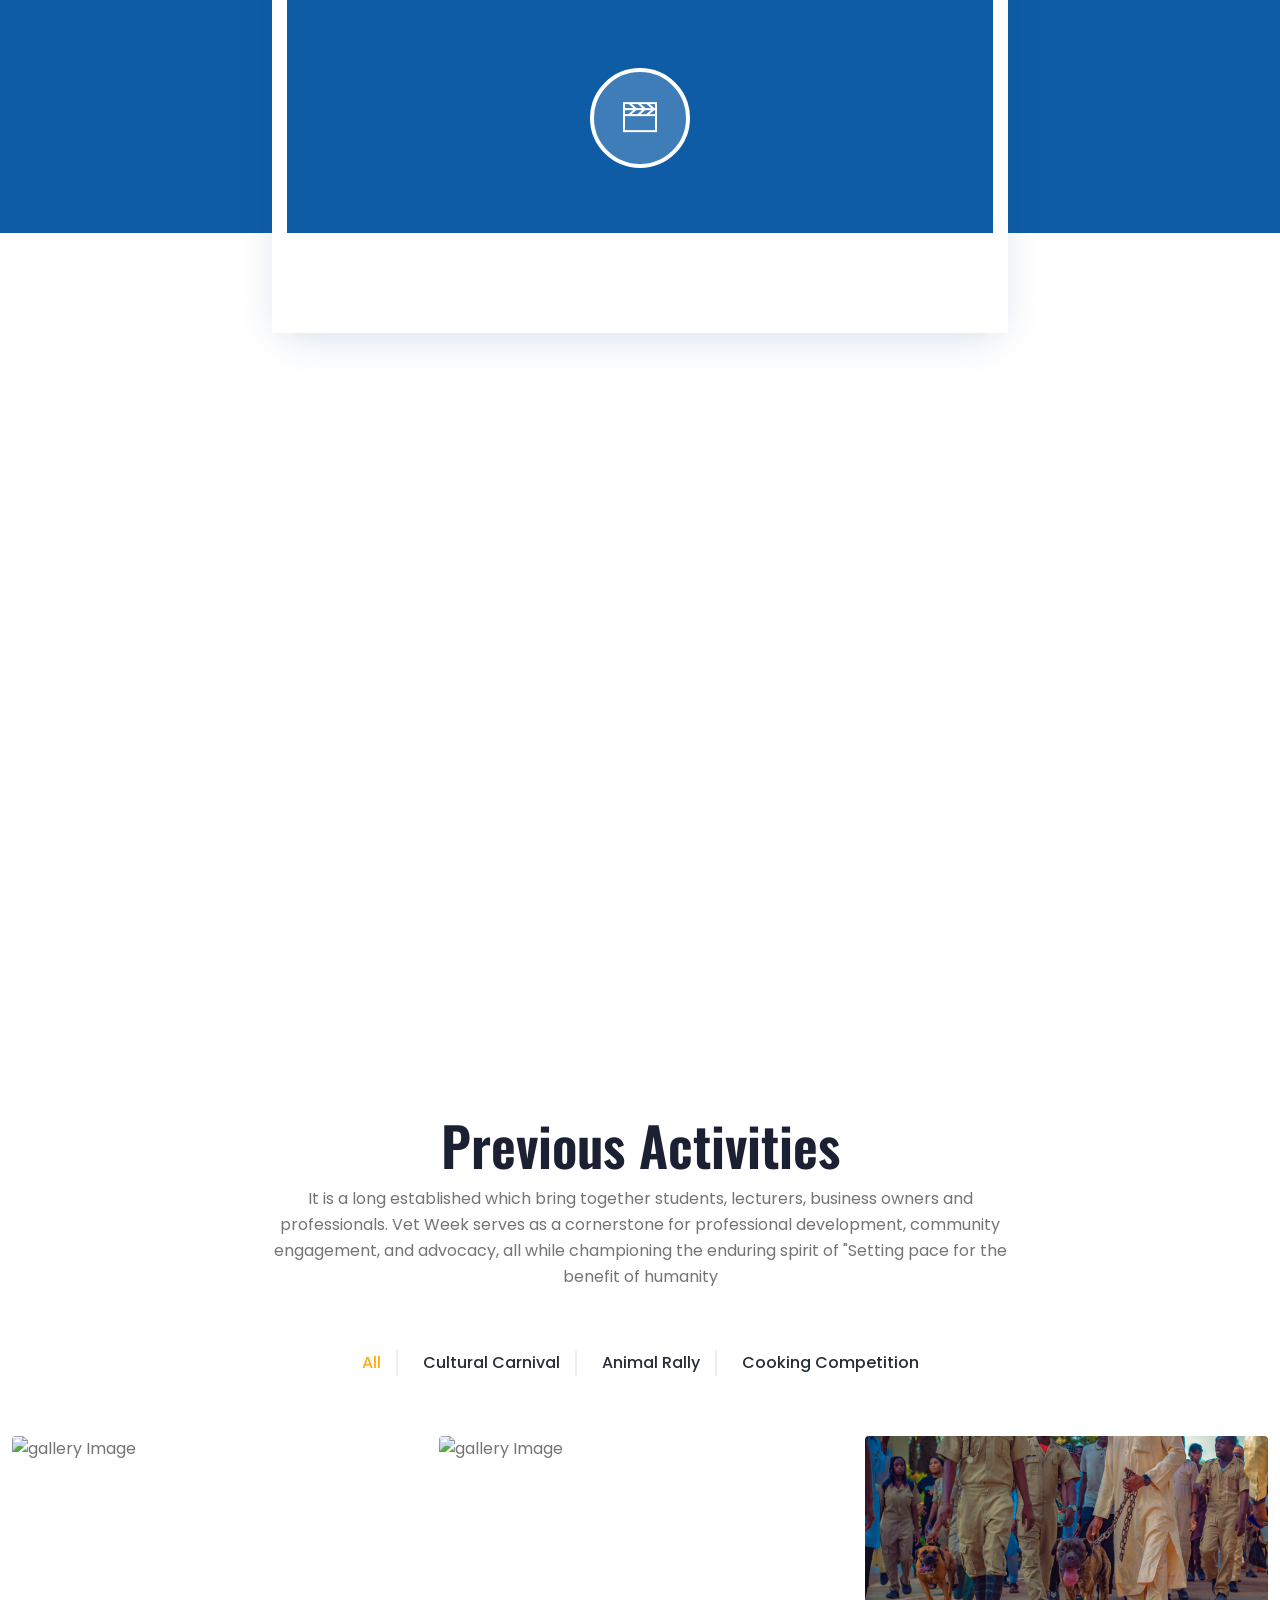
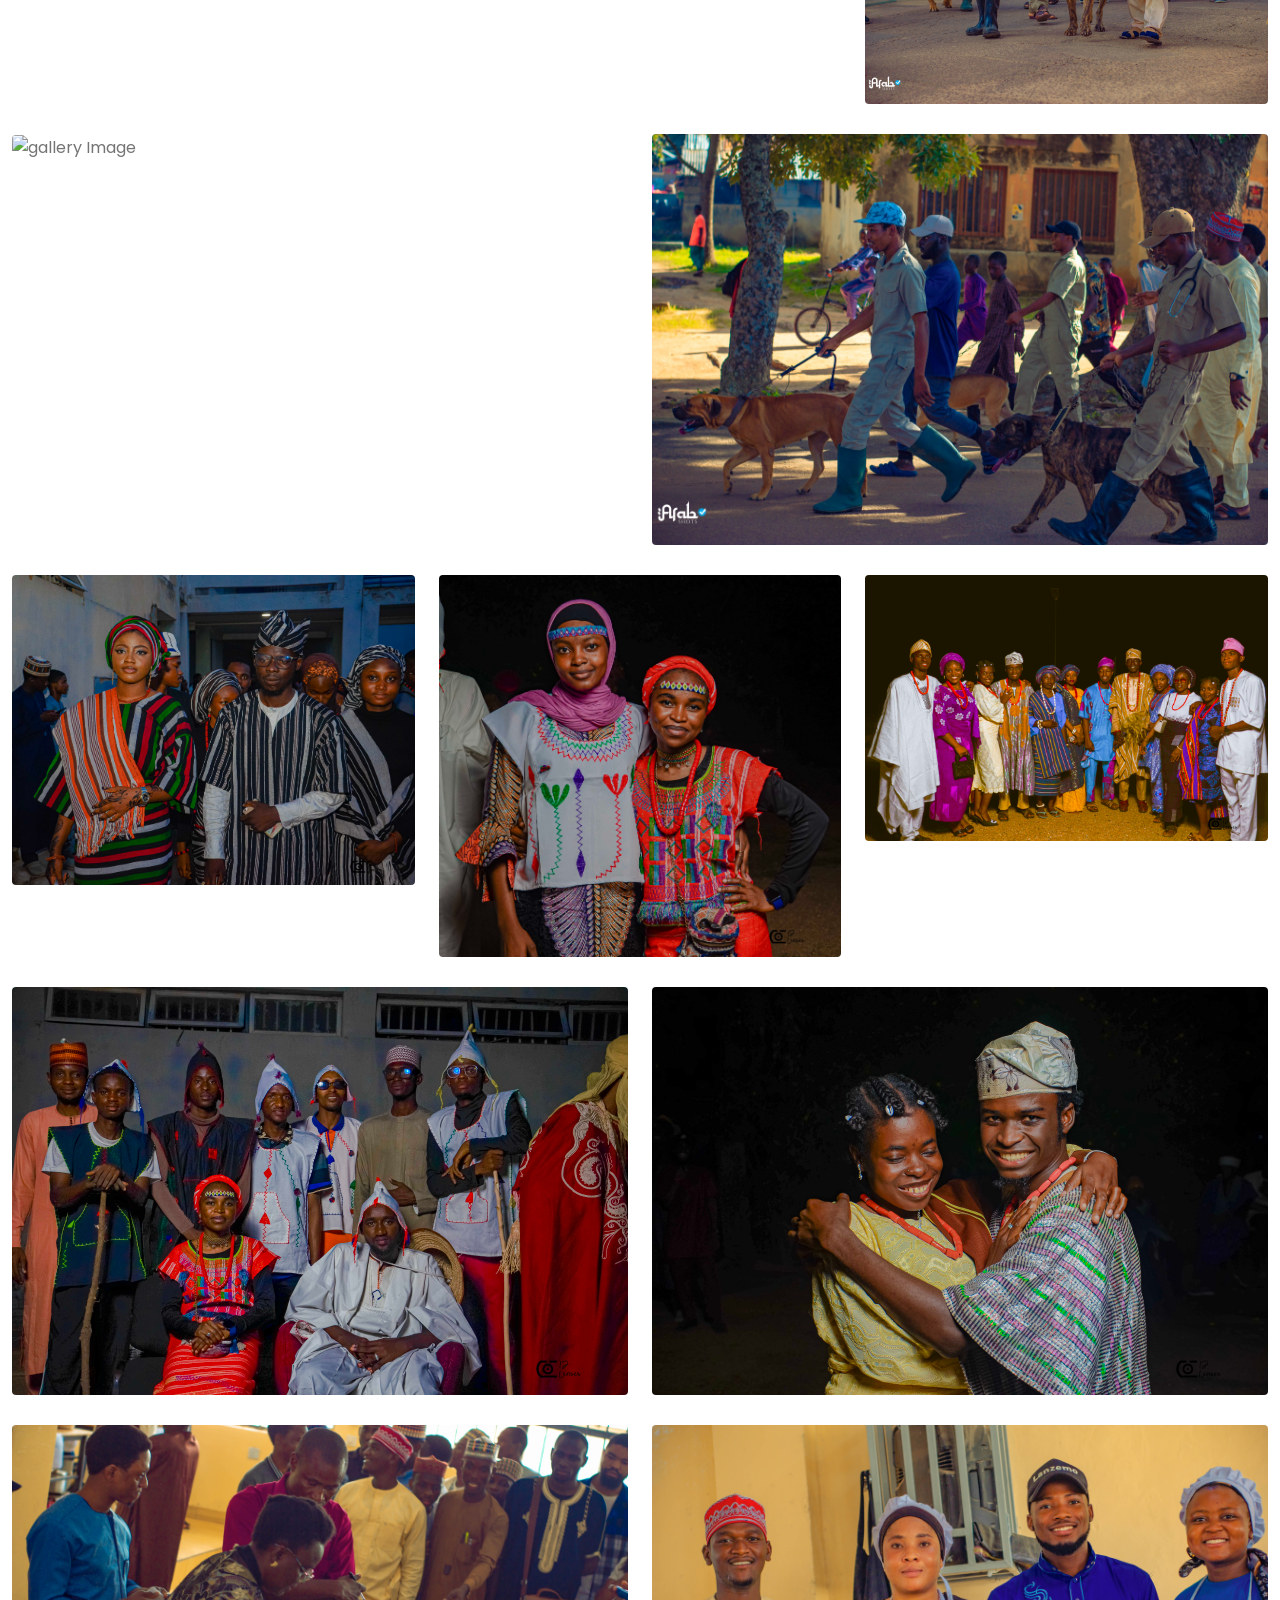
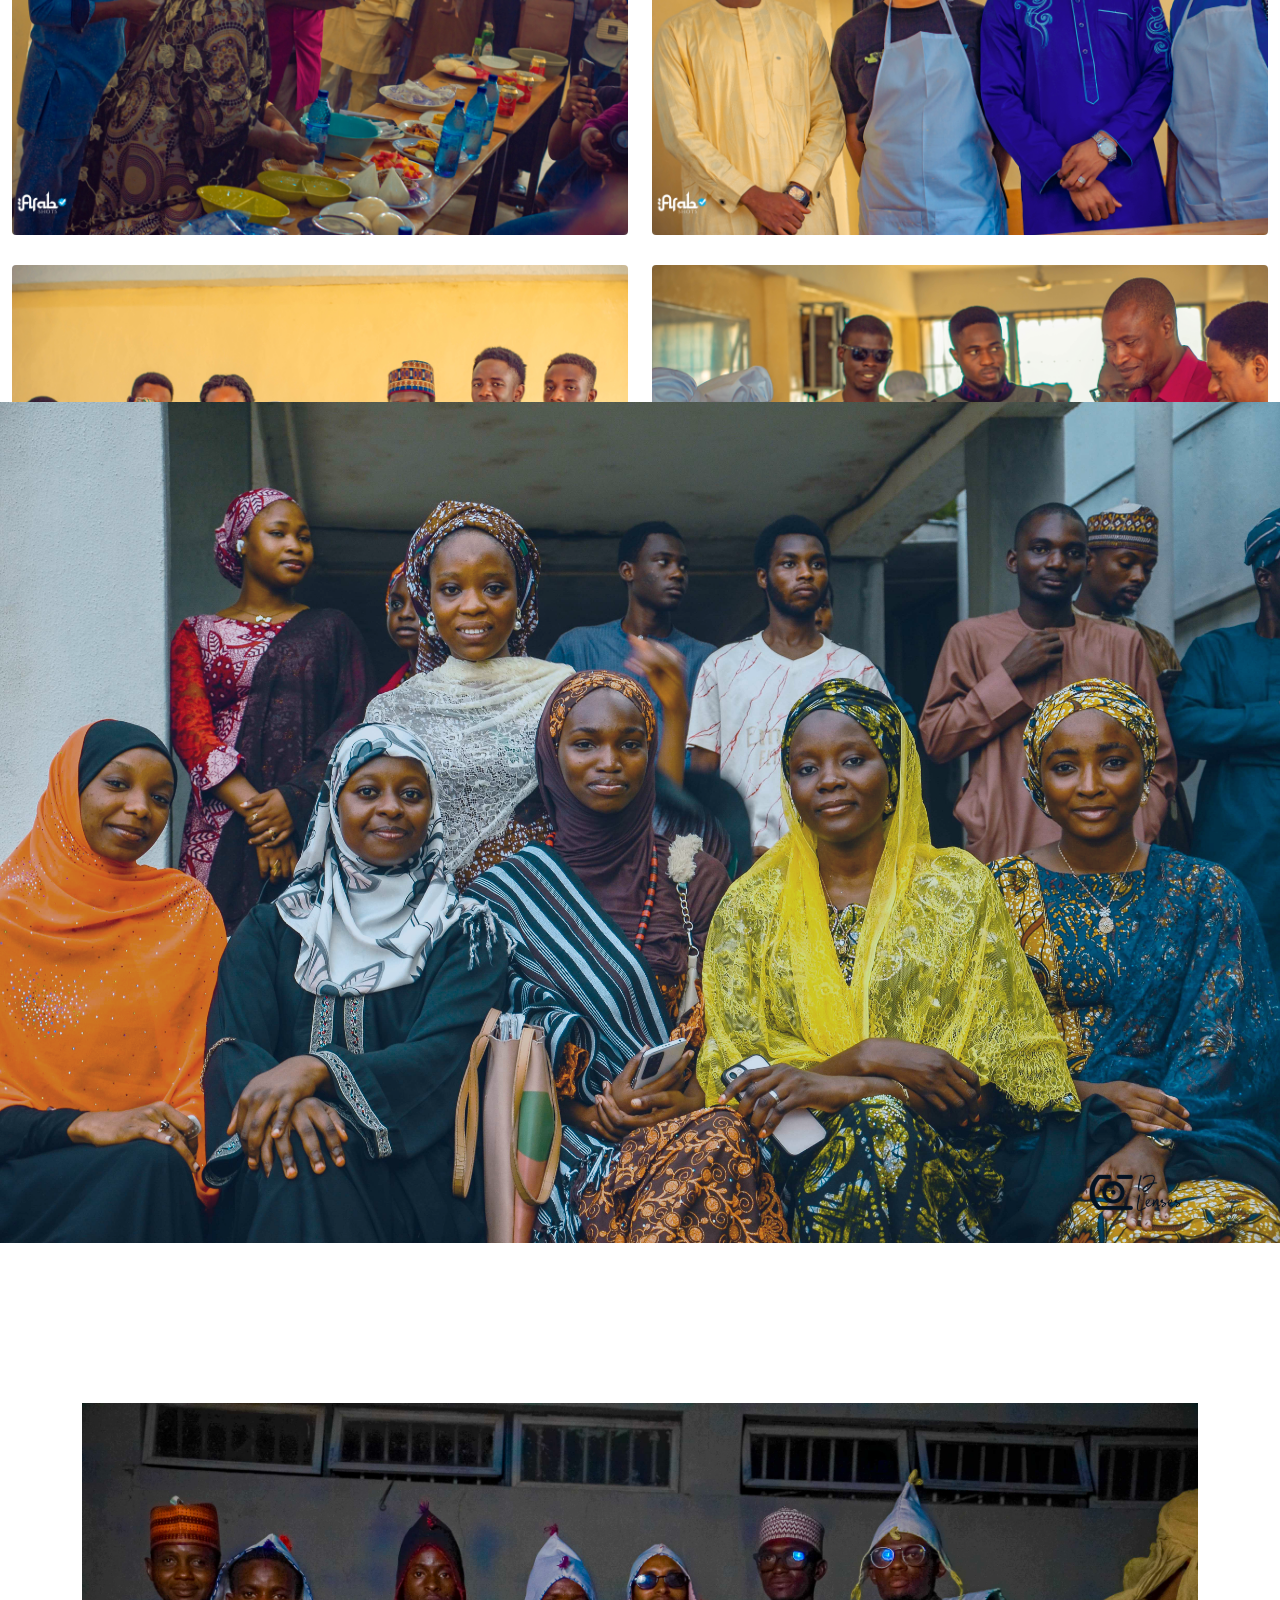
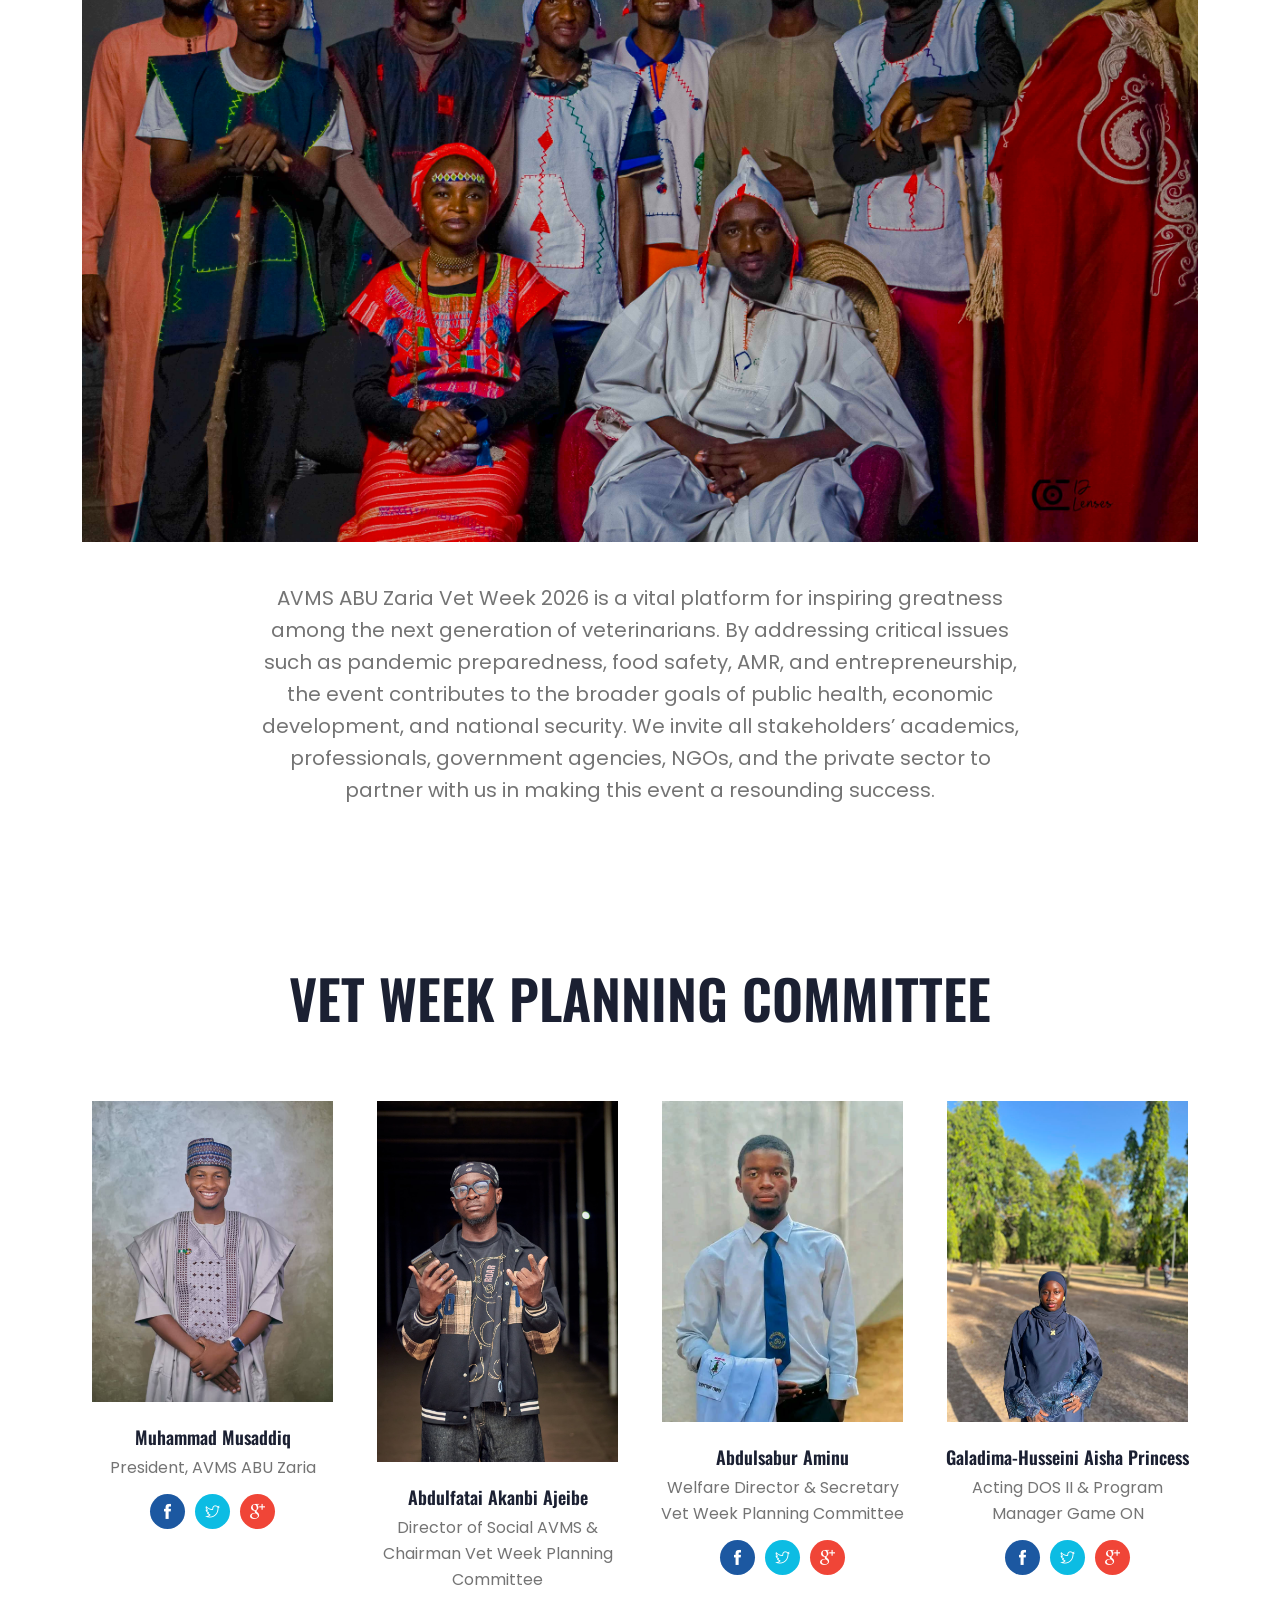
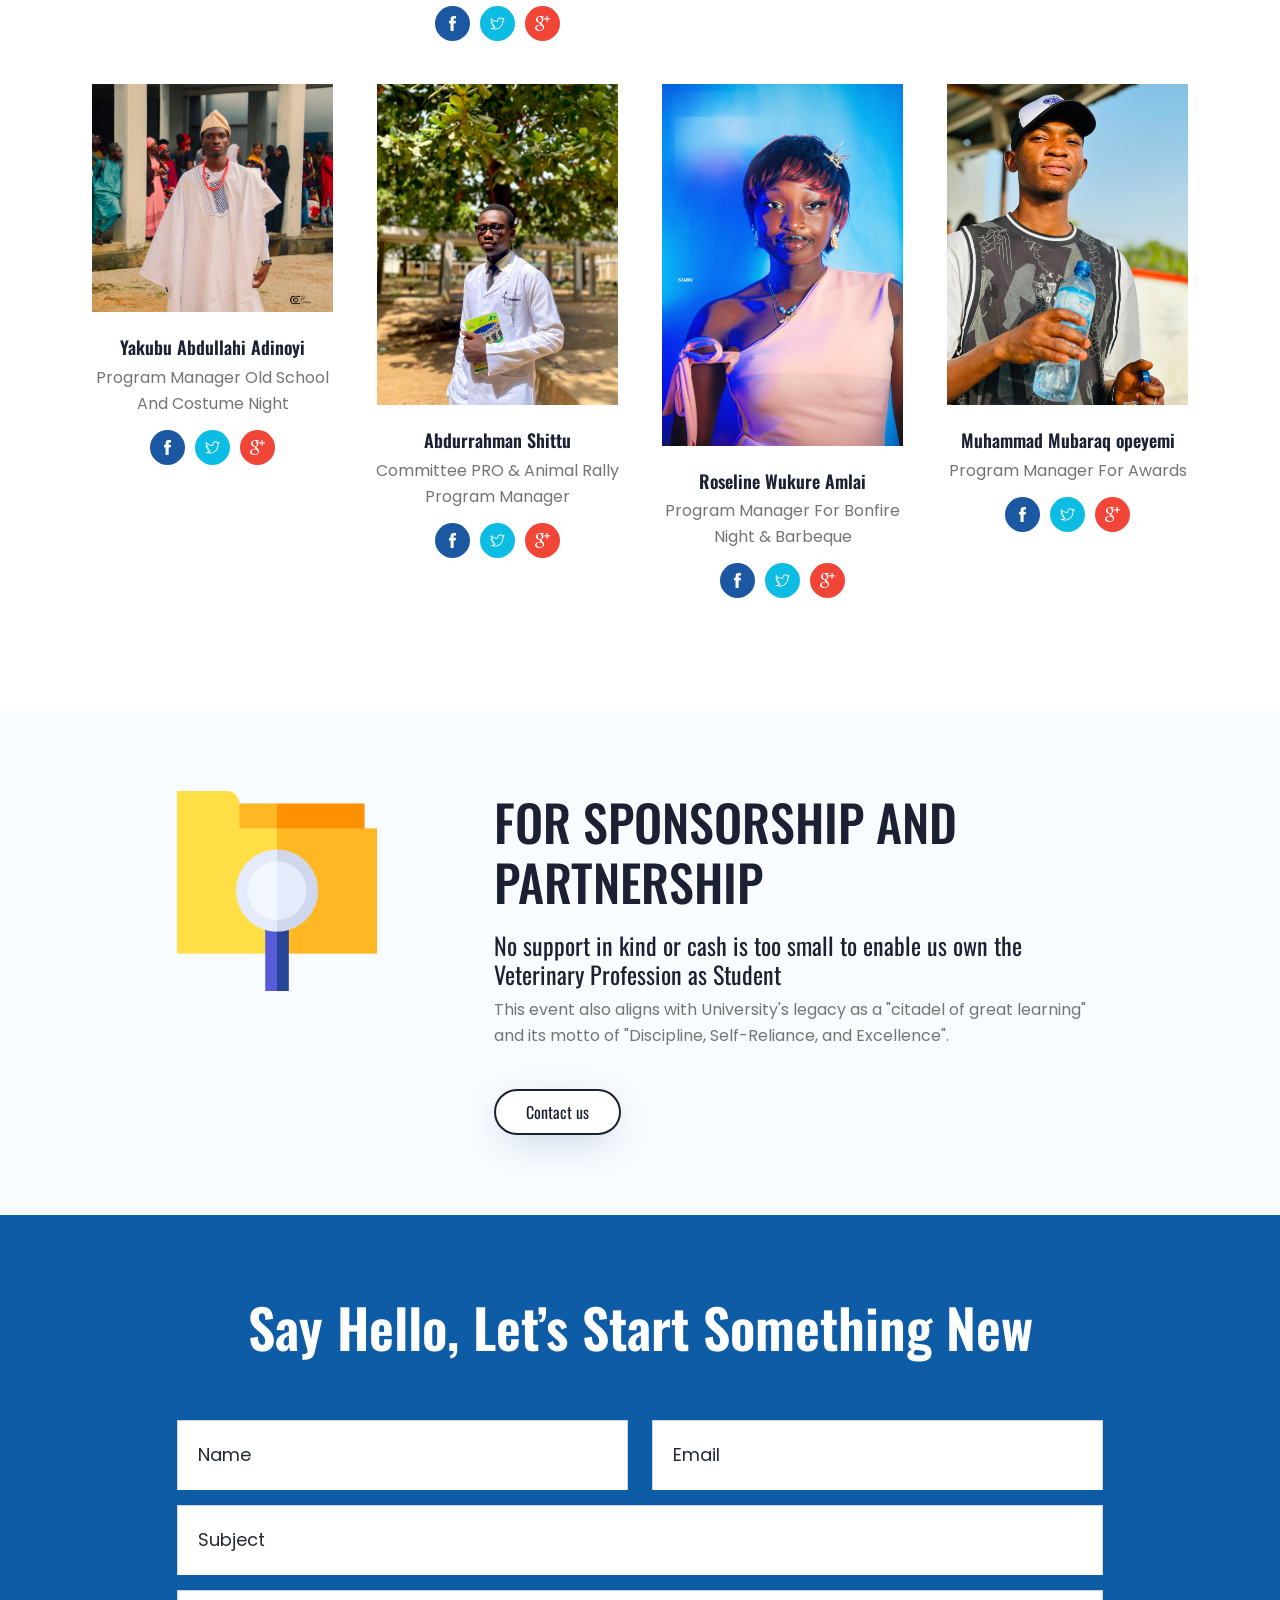
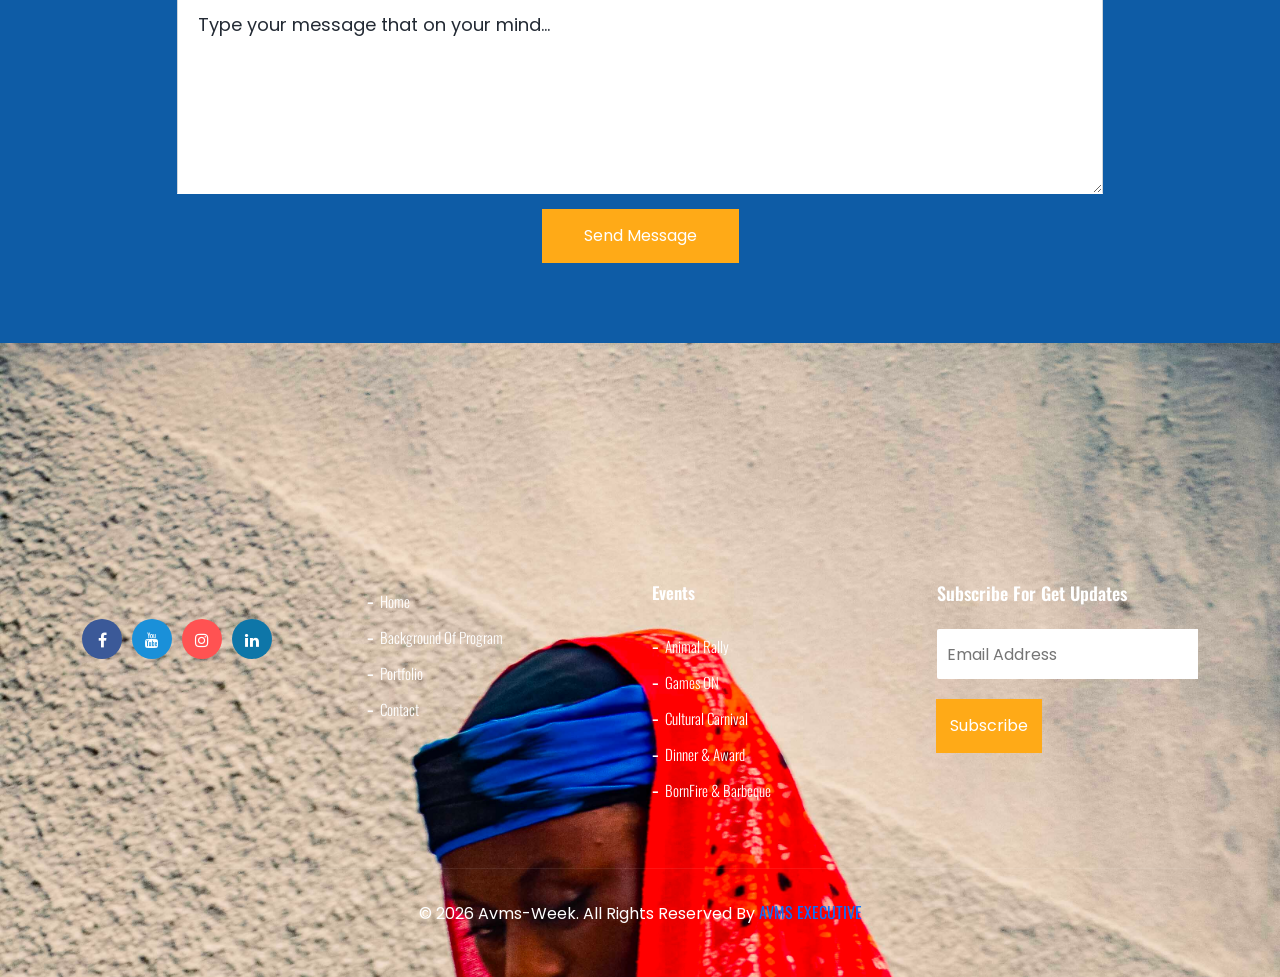
==== commit 52796286: "Change background image in home section" ====
--- a/index.html
+++ b/index.html
@@ -95,7 +95,7 @@
 		</header>
 	   <!-- END NAVBAR-->		
 		<!-- START HOME -->
-		<section data-stellar-background-ratio="0.3" id="home" class="home_bg" style="background-image: url(assets/img/r3.jpg);  background-size:cover; background-position: center center;">
+		<section data-stellar-background-ratio="0.3" id="home" class="home_bg" style="background-image: url(assets/img/bg2.jpg);  background-size:cover; background-position: center center;">
 			<div class="container">
 				<div class="row">
 				  <div class="col-lg-12 col-sm-12 col-xs-12 text-center">
@@ -723,4 +723,4 @@
 		<!-- scripts js -->
 			<script src="assets/js/scripts.js"></script>		
     </body>
-</html>+</html>
--- a/assets/css/style.css
+++ b/assets/css/style.css
@@ -274,7 +274,7 @@
 	background:rgba(0,0,0,0.2);
 	bottom: 0;
 	content: "";
-	height: 100%;
+	height: 10%;
 	left: 0;
 	position: absolute;
 	right: 0;
@@ -282,7 +282,7 @@
 	width: 100%;
 }
 .hero-text{
-padding-top:250px;
+padding-top:200px;
 position: relative;
 }
 
@@ -294,13 +294,14 @@
 }
 .hero-text p{
 	color:#fff;
-	margin-bottom: 25px;	
+	margin-bottom: 25px;
+	font-size: 20px;	
 }
 .hero-text a{
 	background:#ffaa17;
 	border: 2px solid #ffaa17;
 	color: #fff;
-	padding: 8px 30px;
+	padding: 30px;
 	border-radius: 30px;
 	transition: 0.3s;
 	margin-top: 10px;
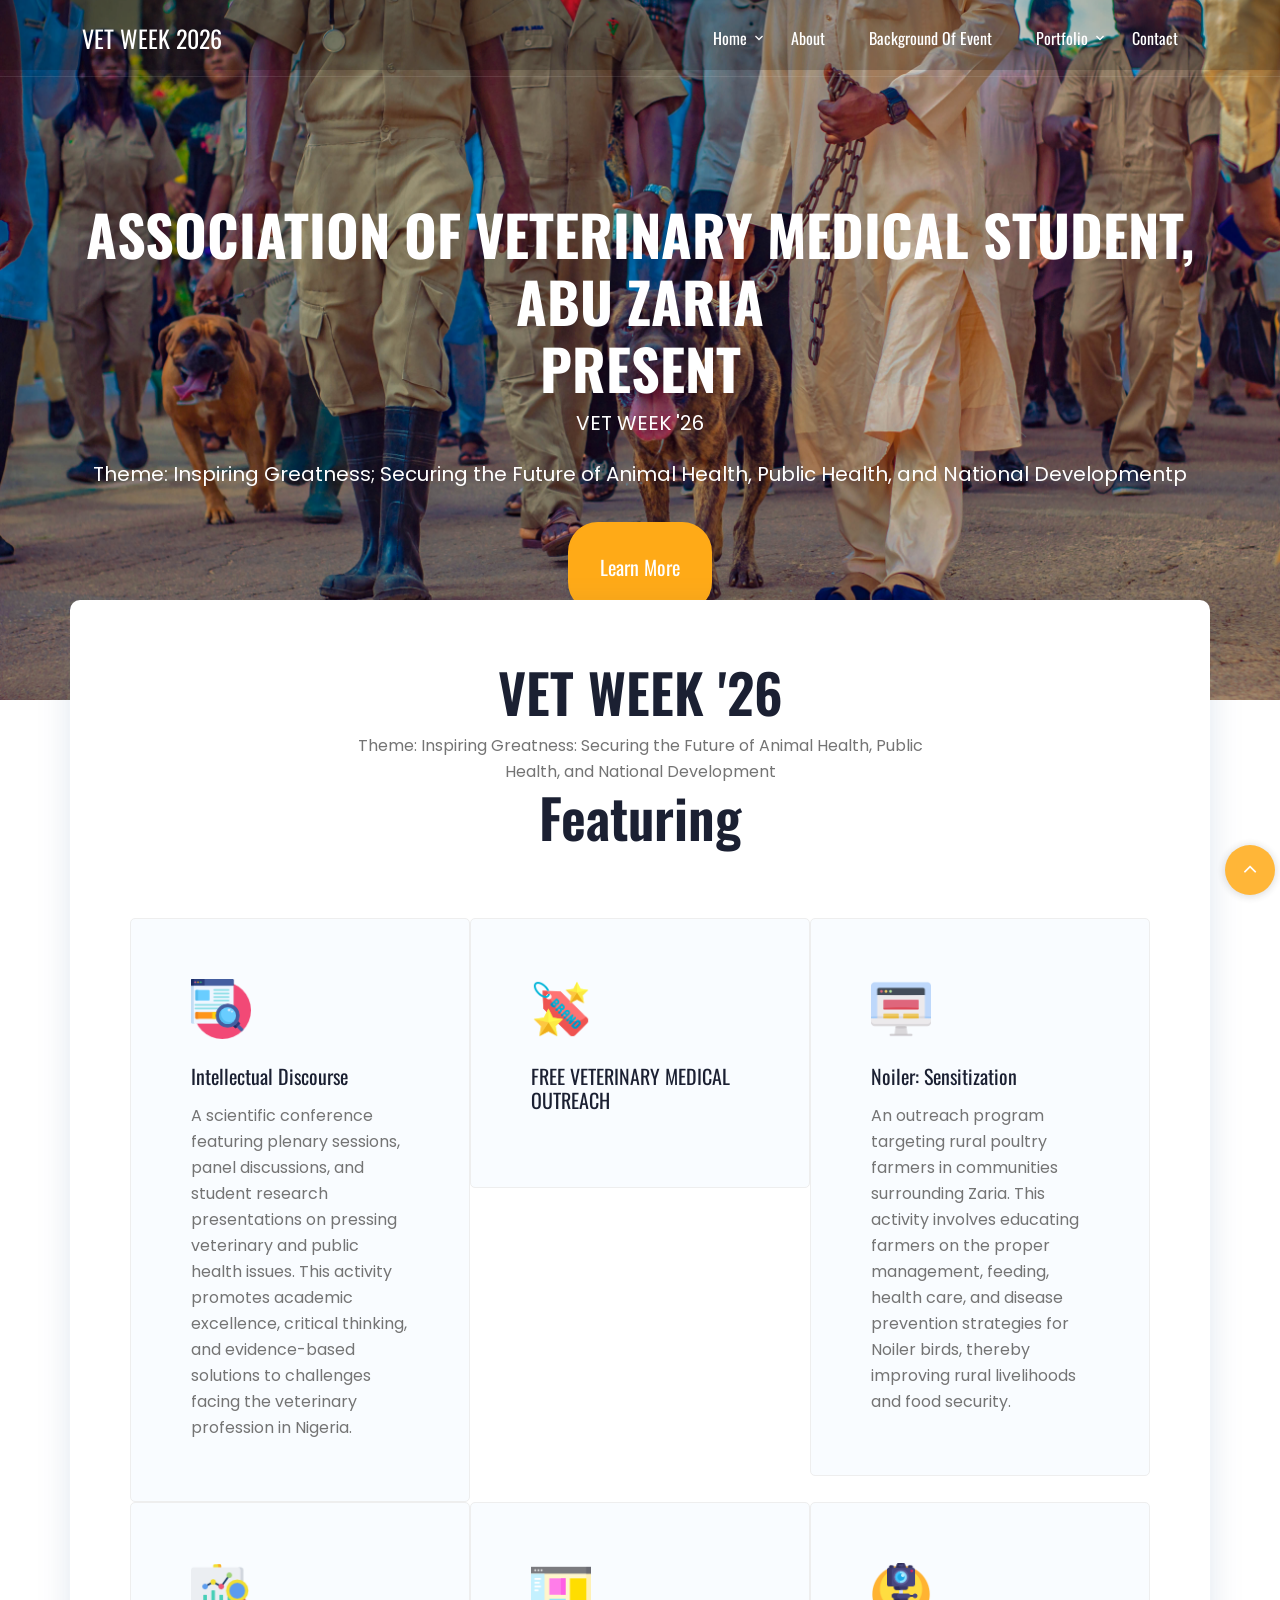
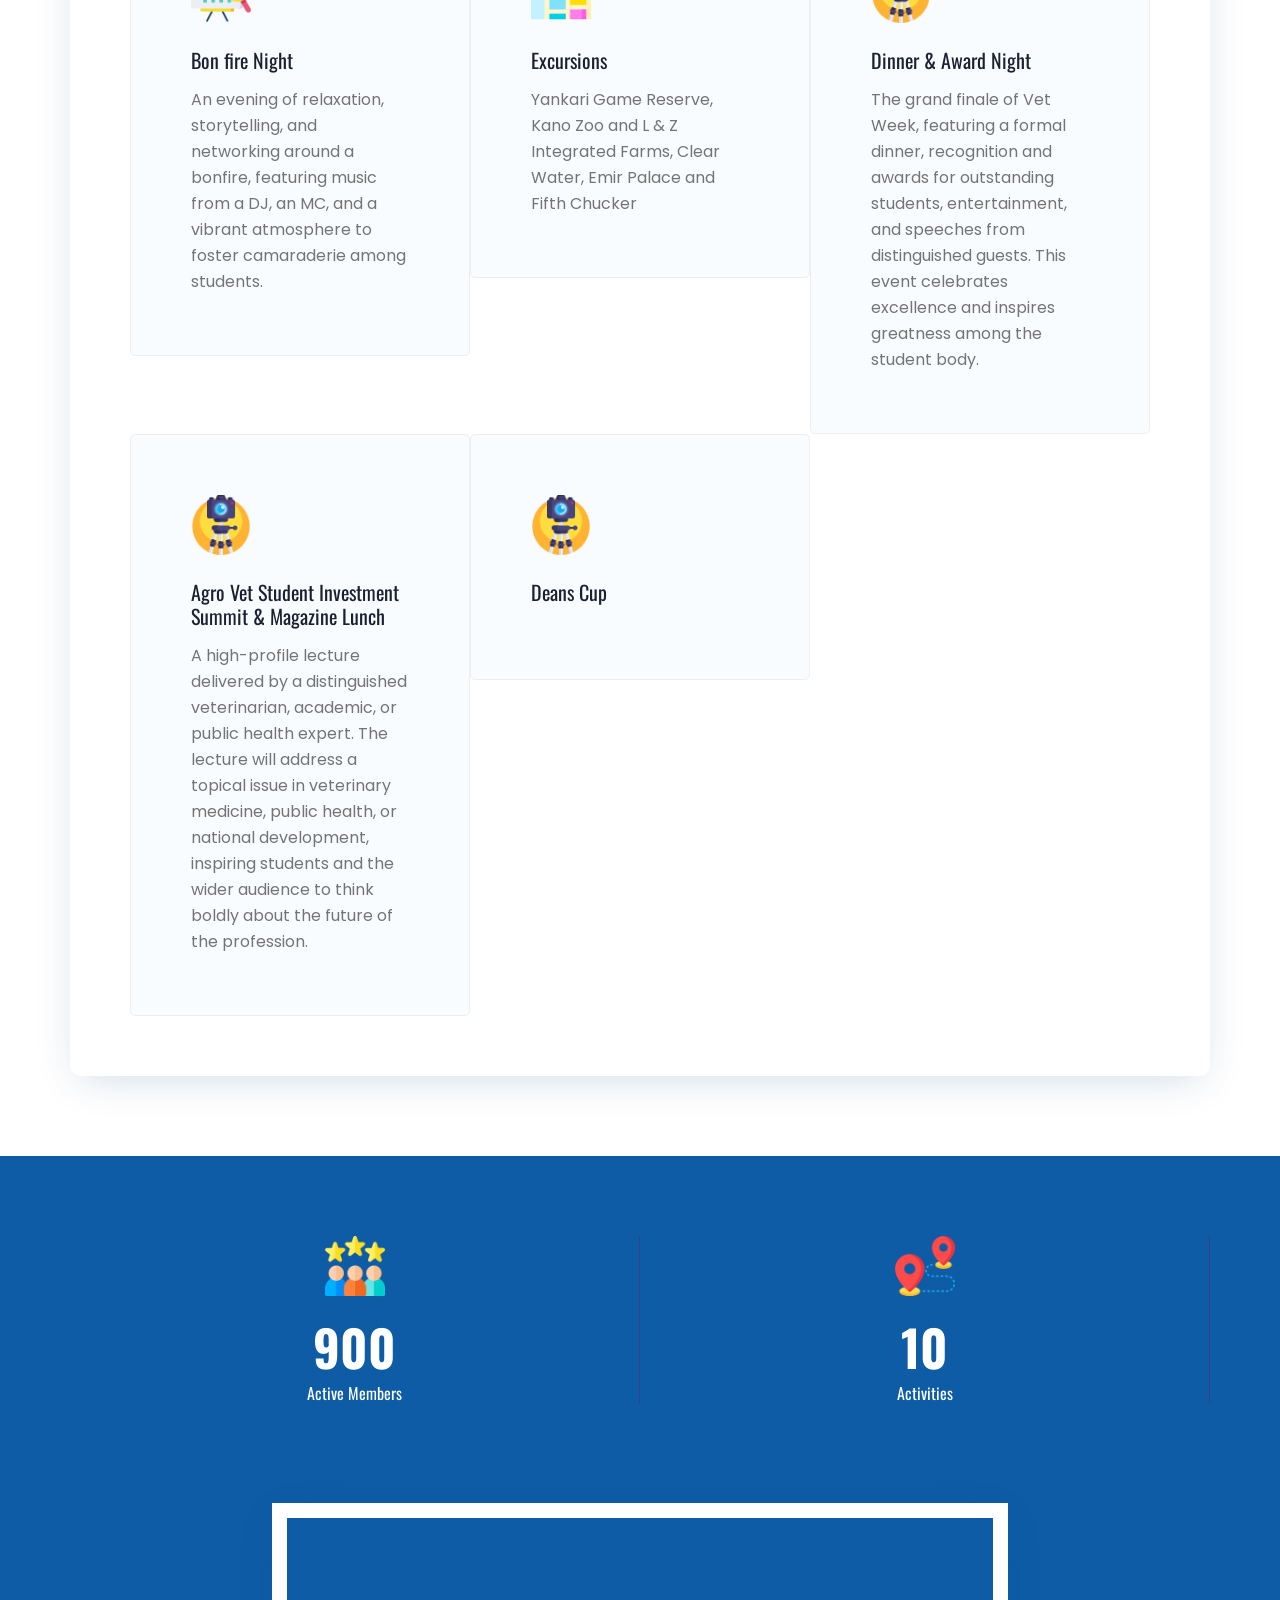
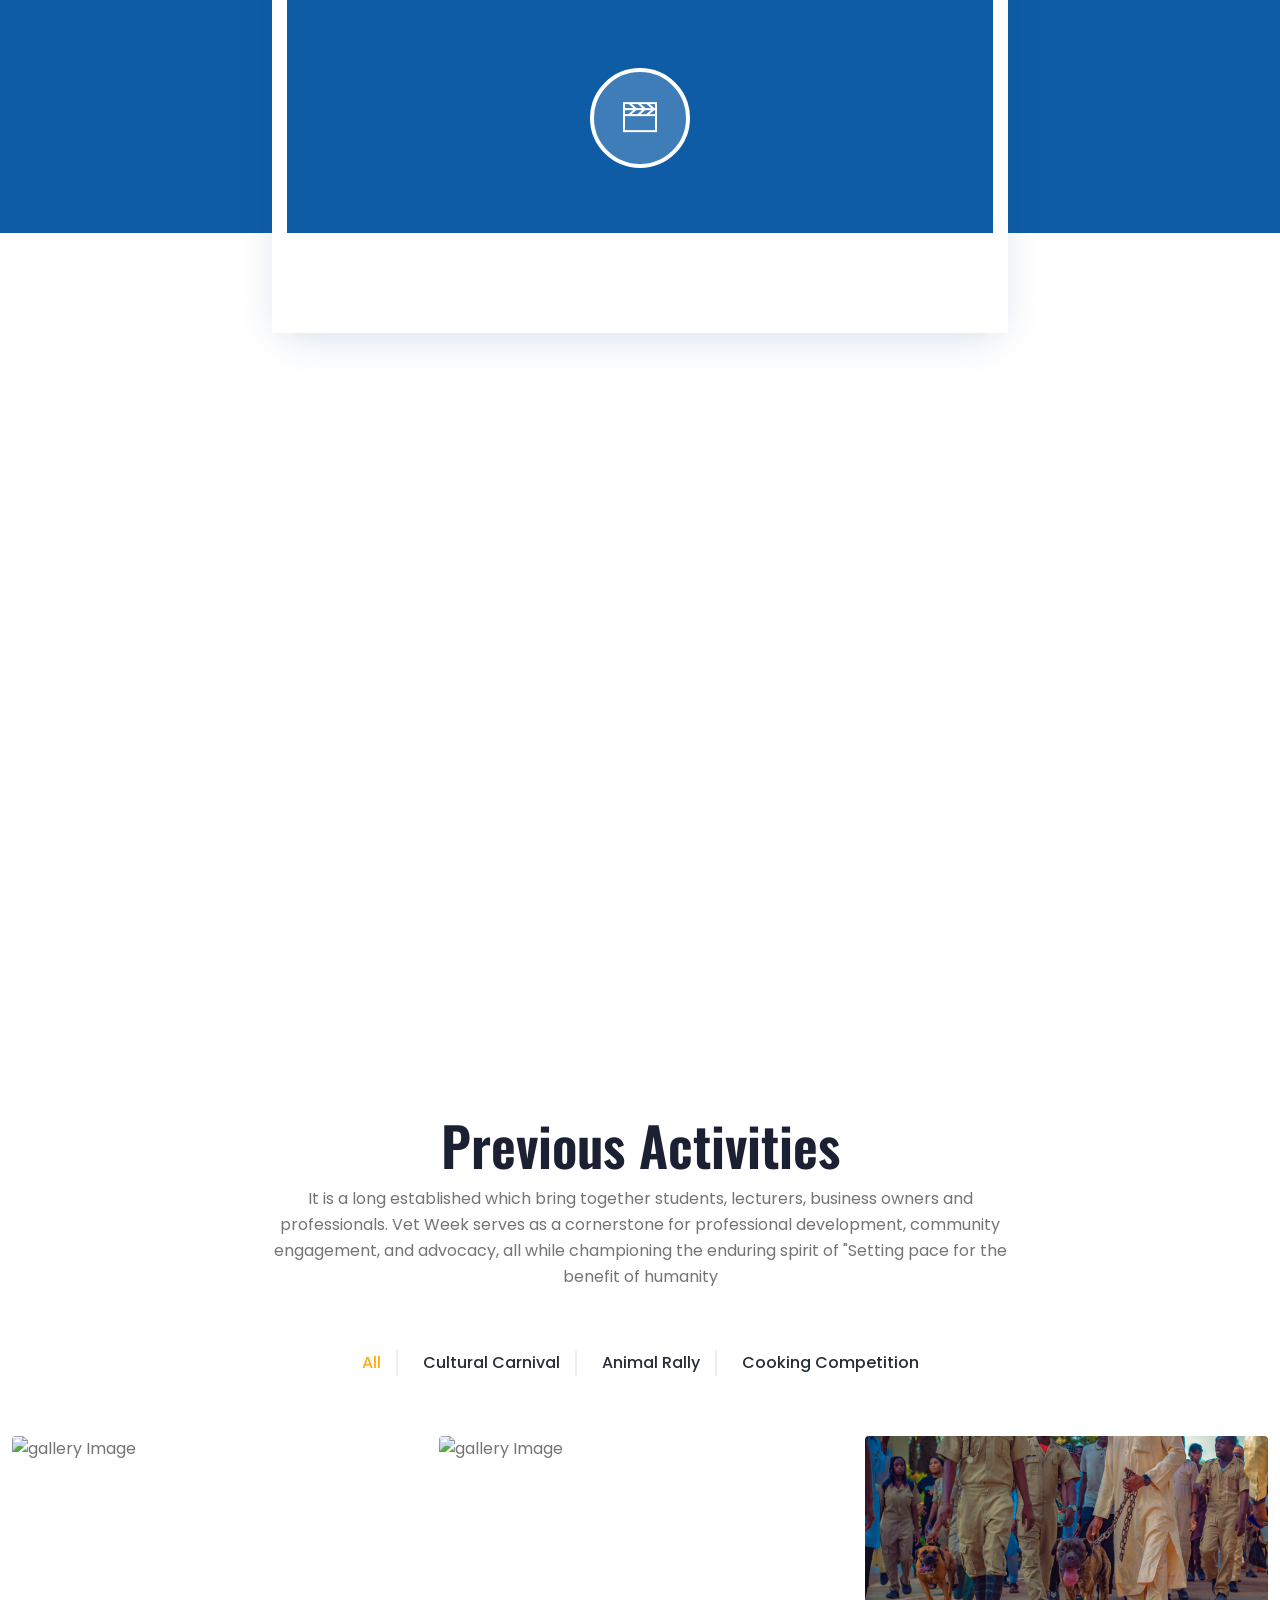
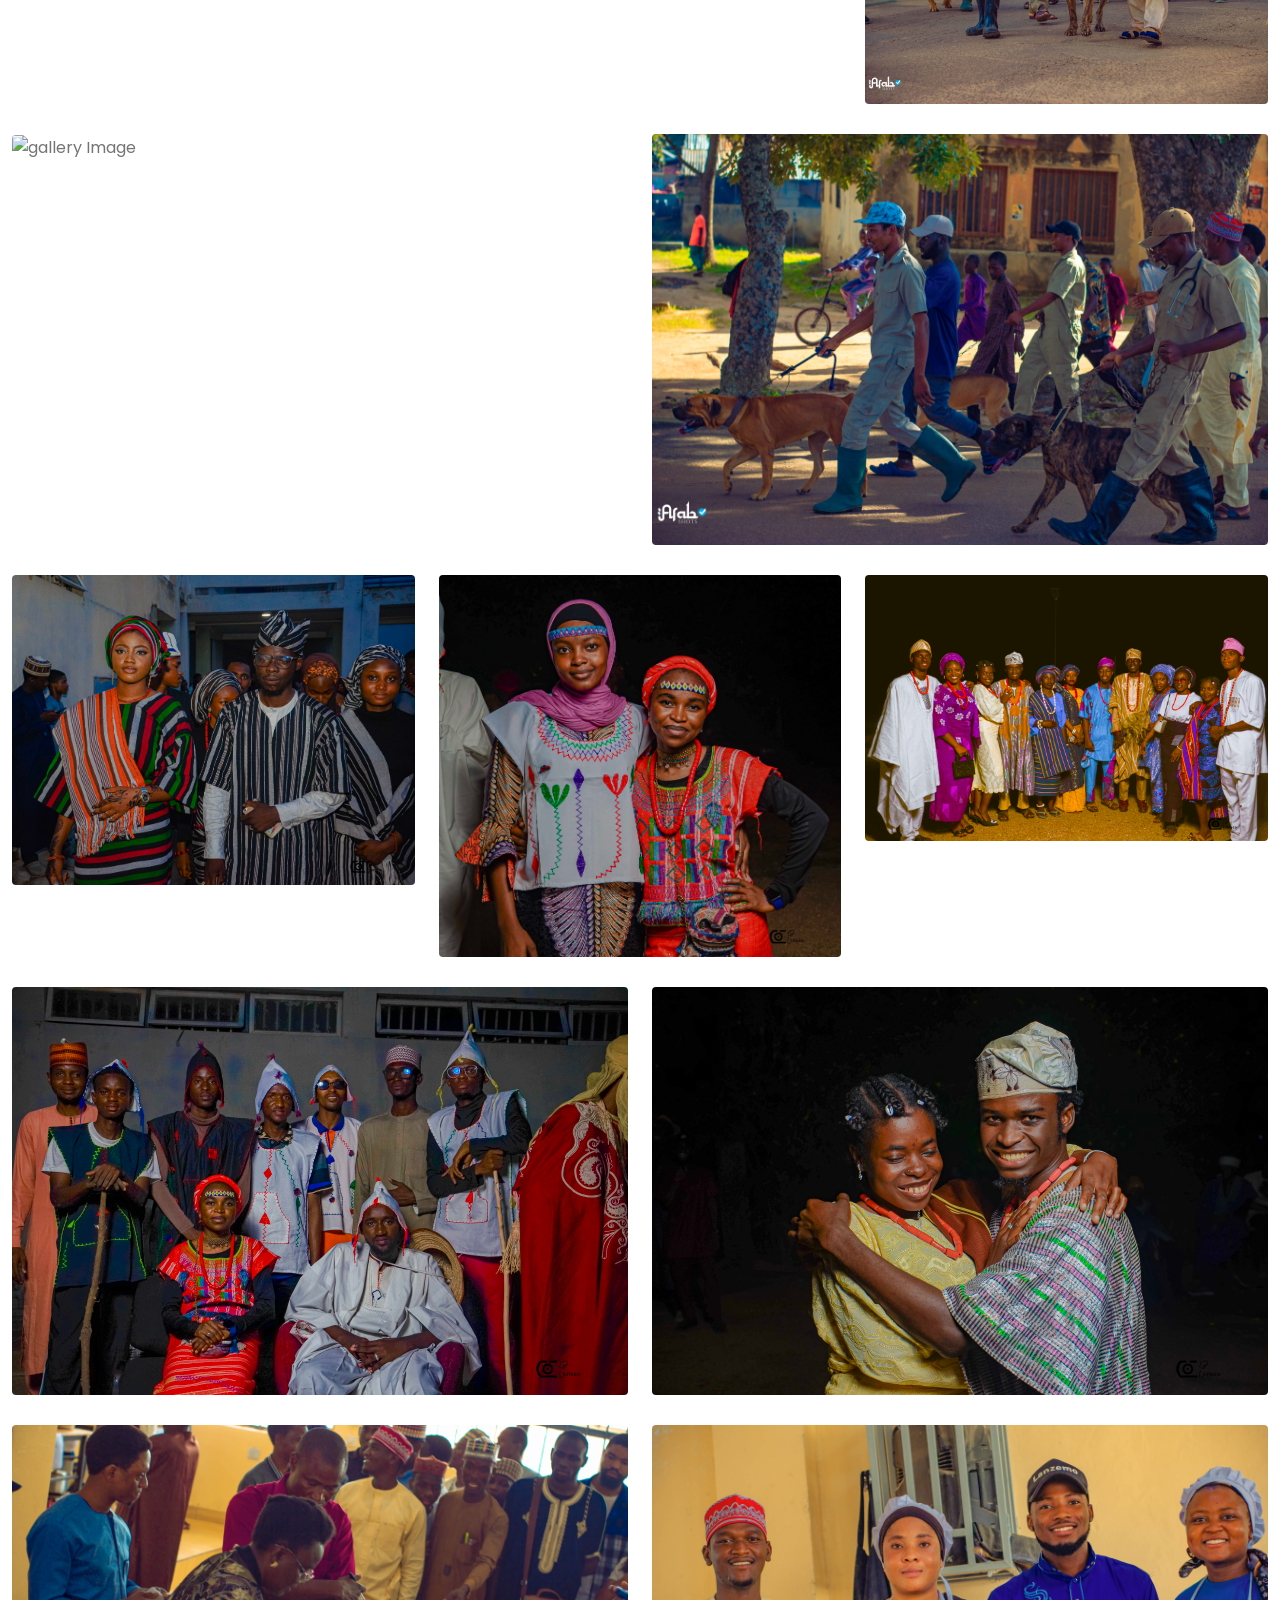
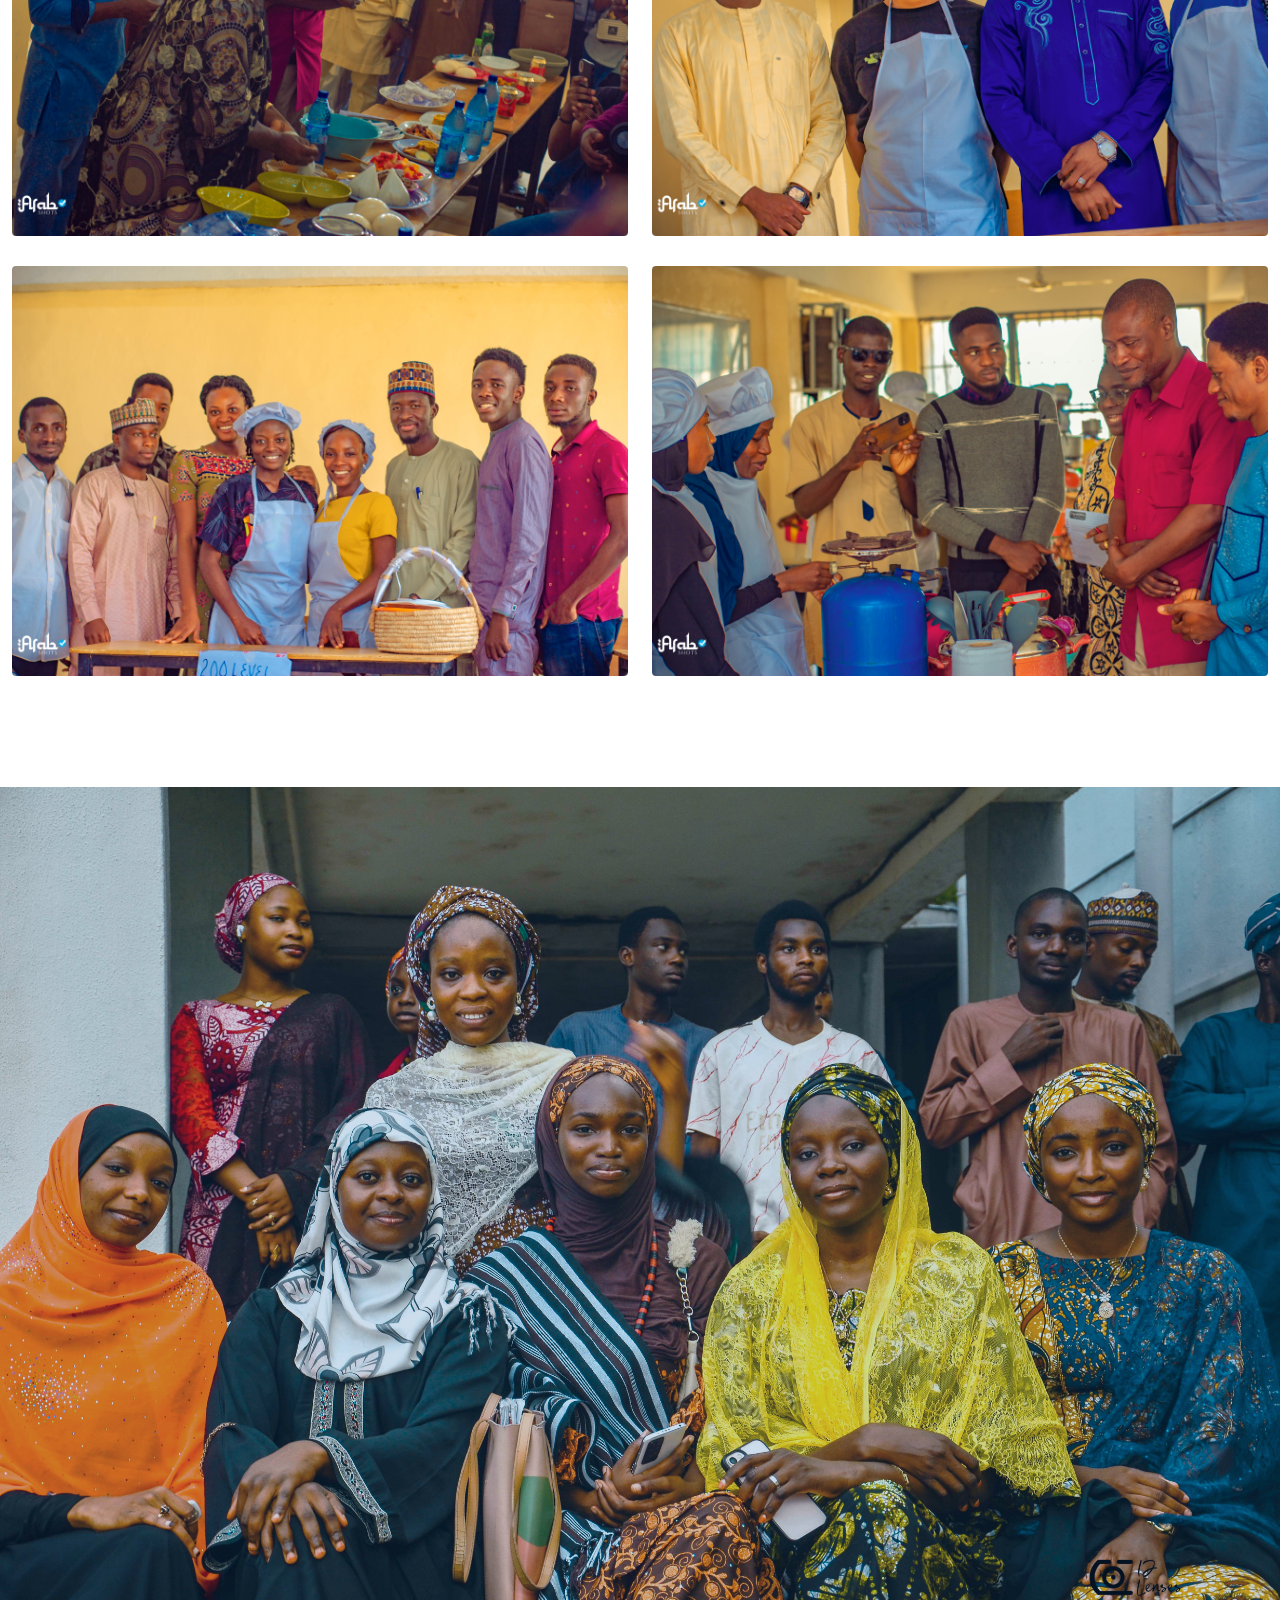
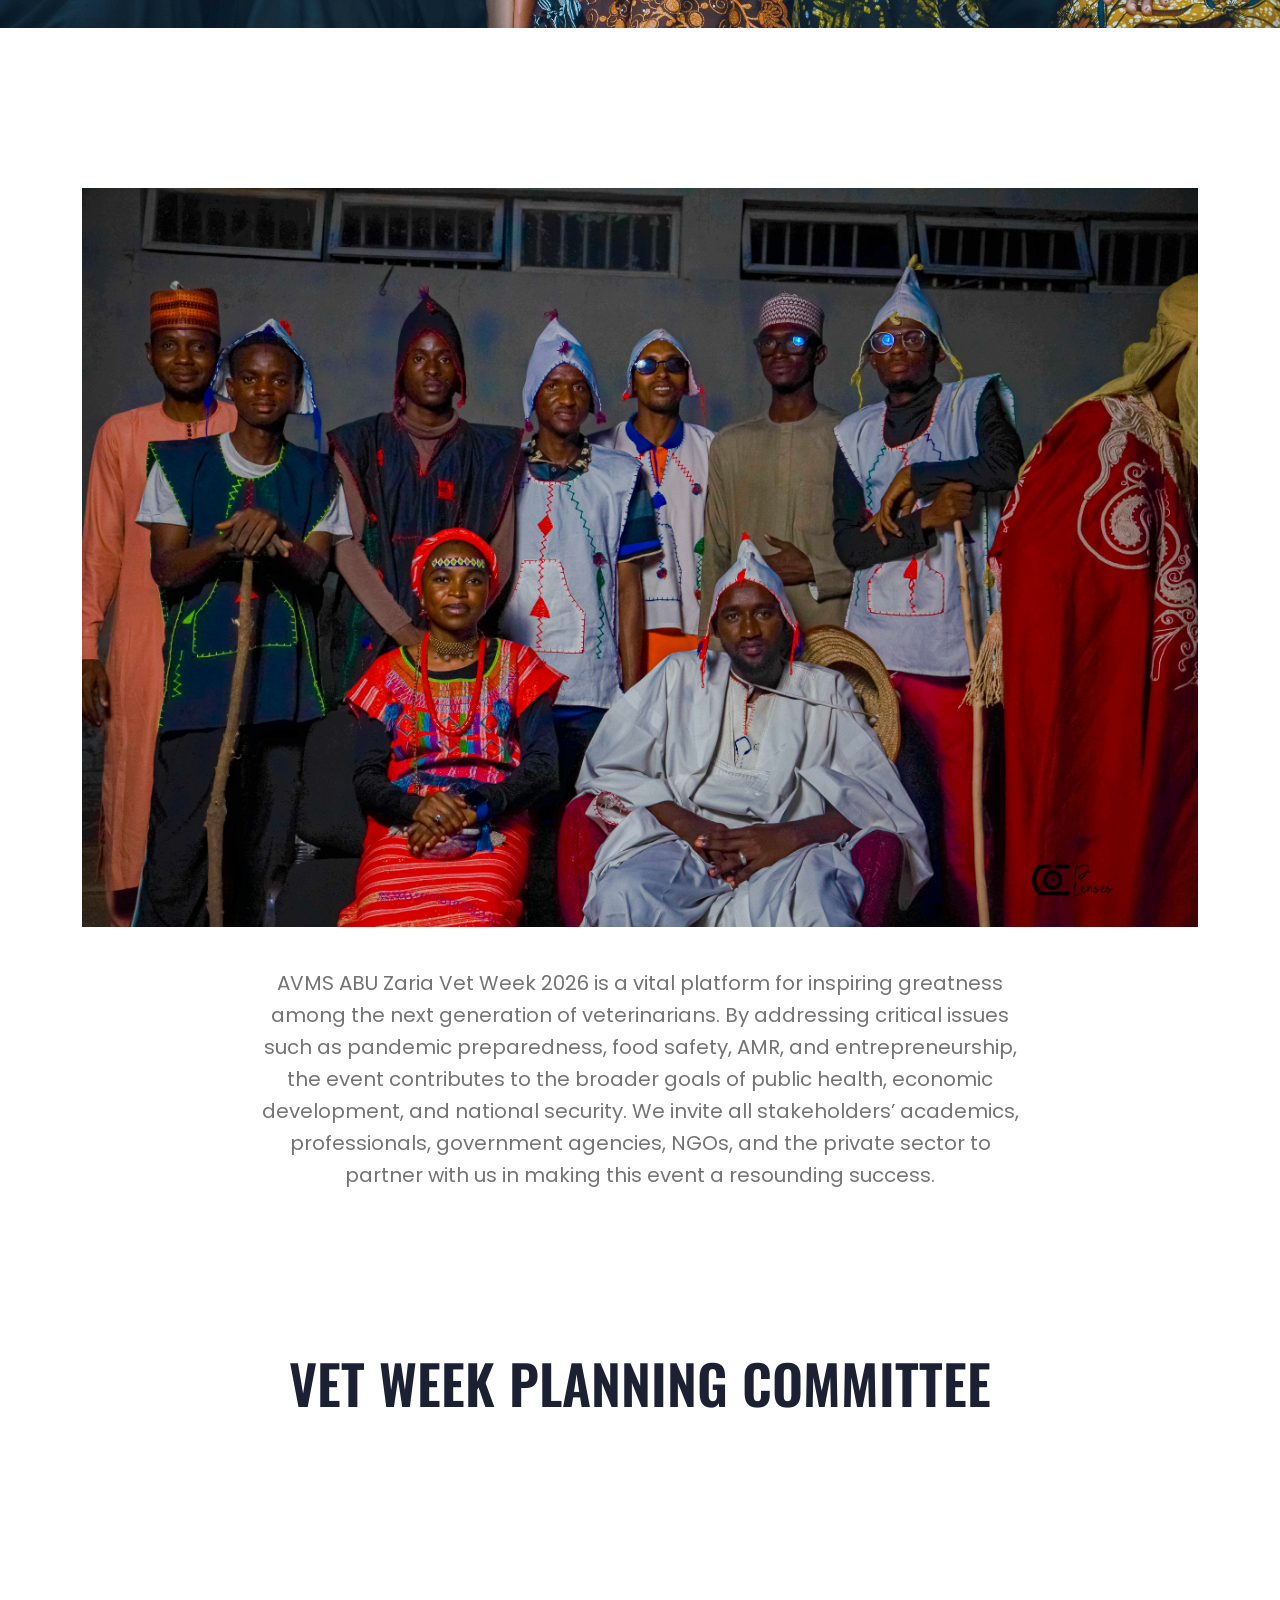
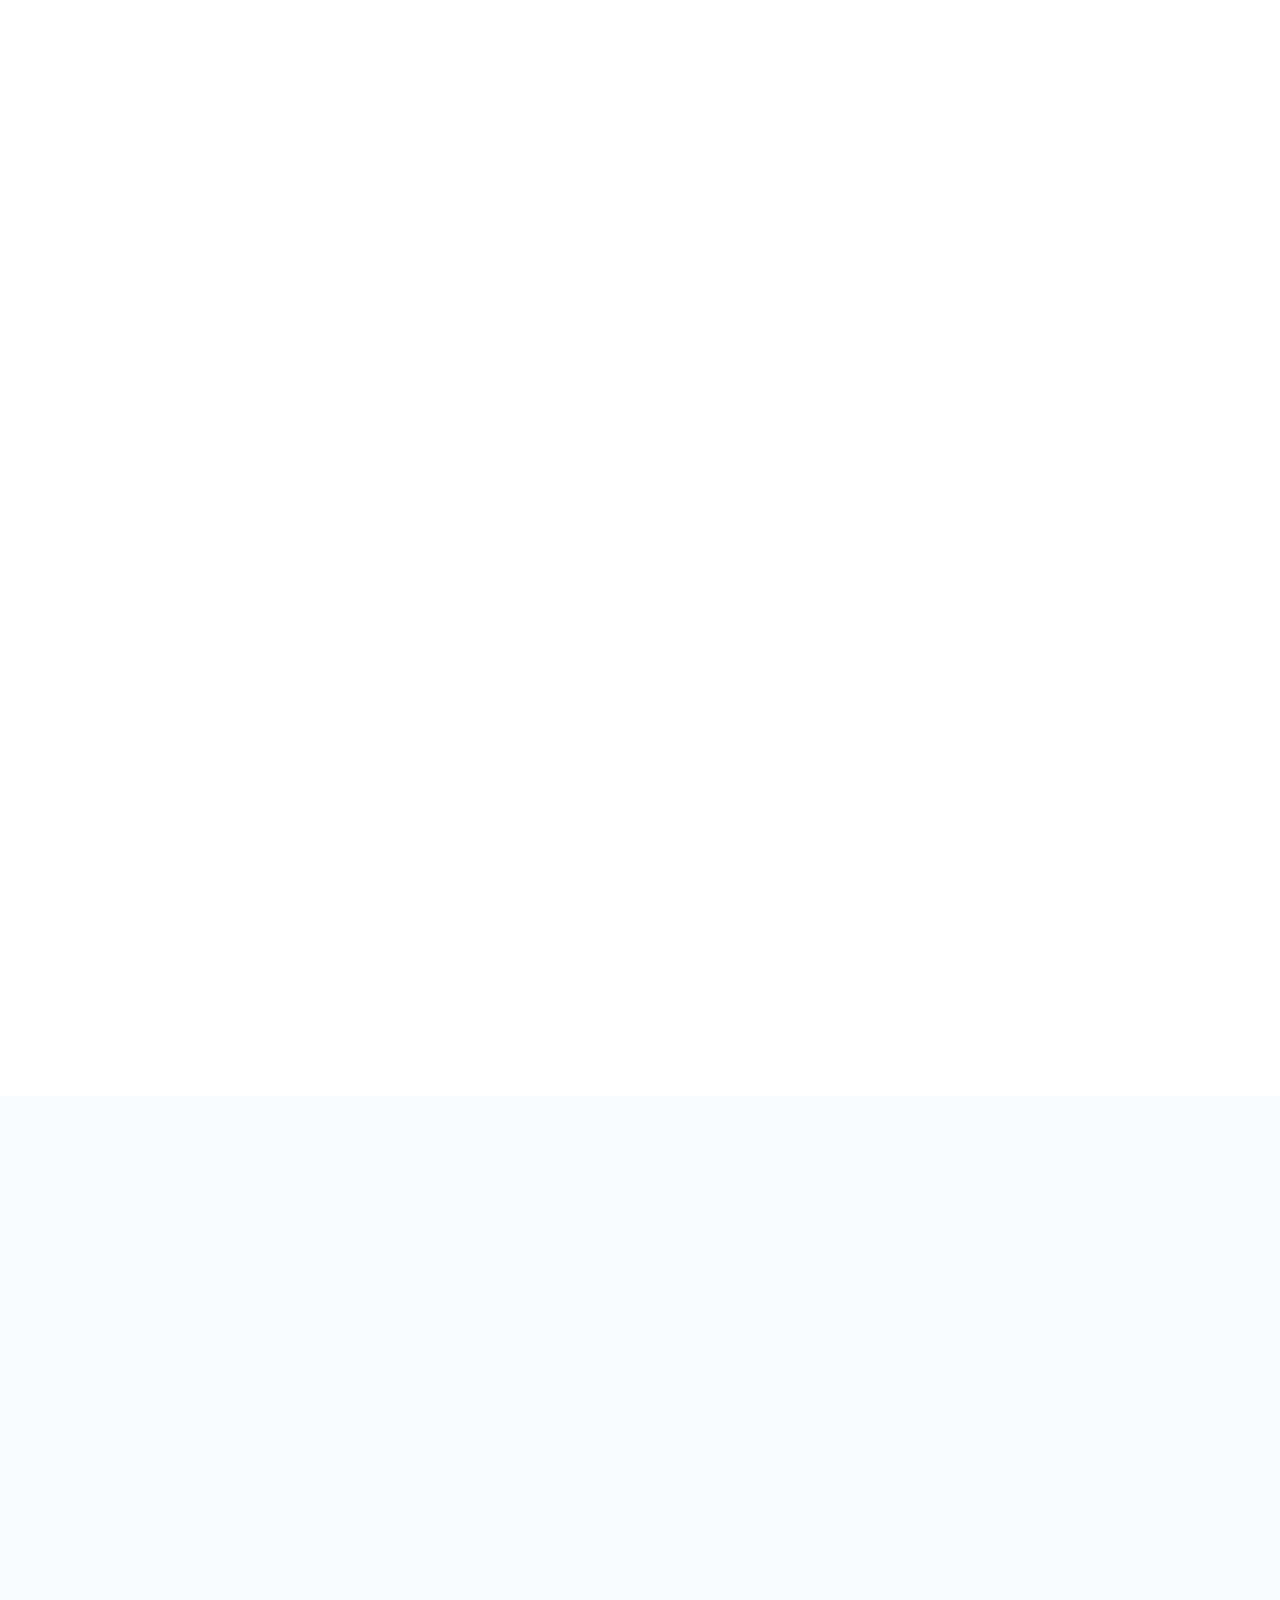
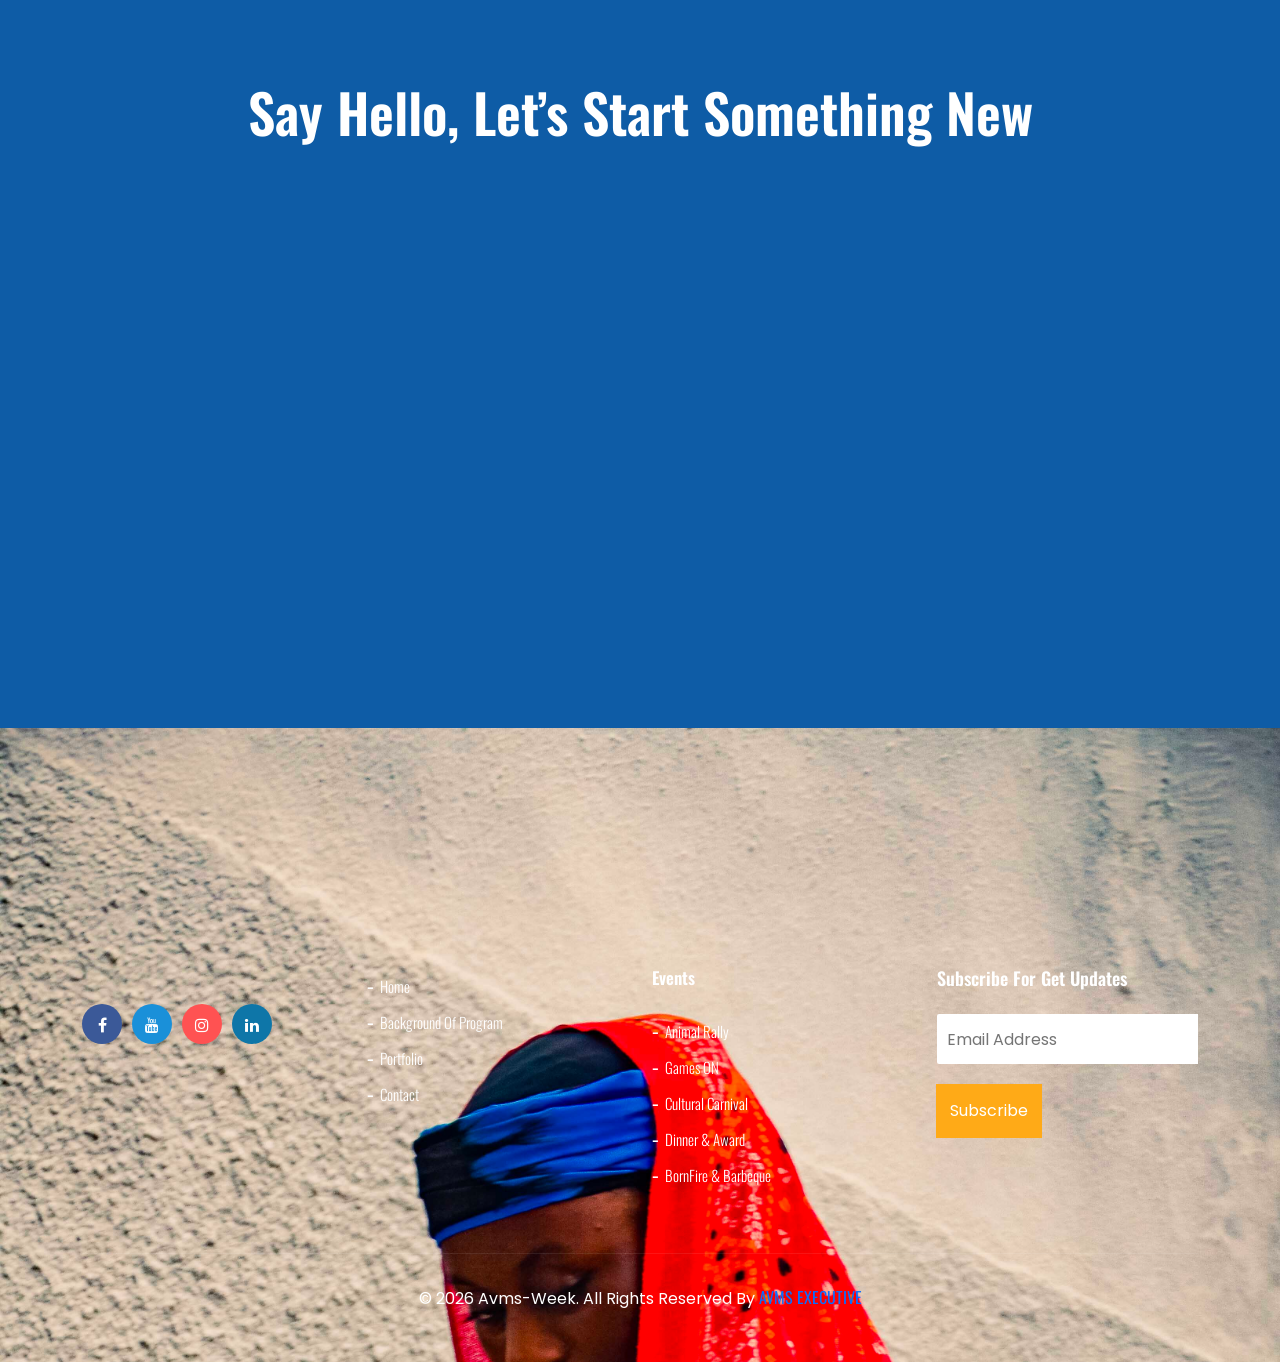
==== commit 16df6d84: "Update index.html" ====
--- a/index.html
+++ b/index.html
@@ -95,7 +95,7 @@
 		</header>
 	   <!-- END NAVBAR-->		
 		<!-- START HOME -->
-		<section data-stellar-background-ratio="0.3" id="home" class="home_bg" style="background-image: url(assets/img/bg2.jpg);  background-size:cover; background-position: center center;">
+		<section data-stellar-background-ratio="0.3" id="home" class="home_bg" style="background-image: url(./r10.jpg);  background-size:cover; background-position: center center;">
 			<div class="container">
 				<div class="row">
 				  <div class="col-lg-12 col-sm-12 col-xs-12 text-center">
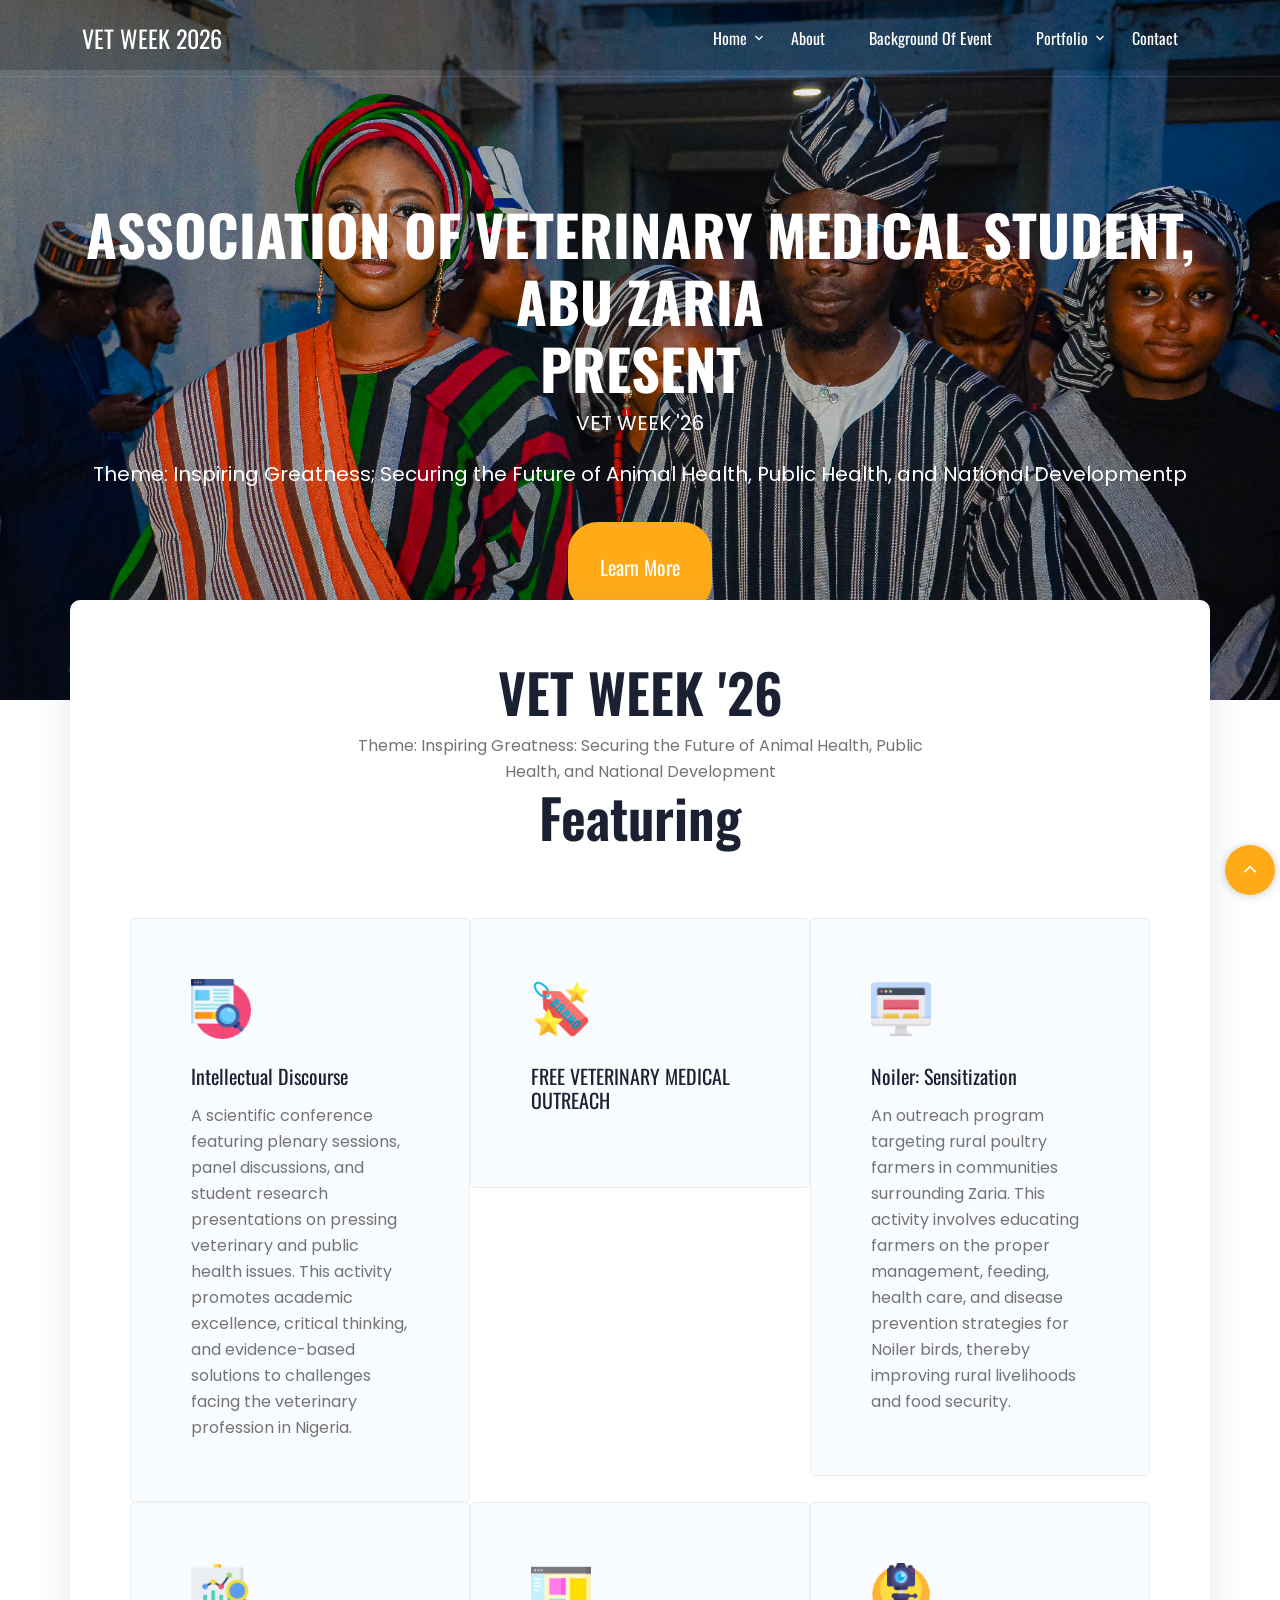
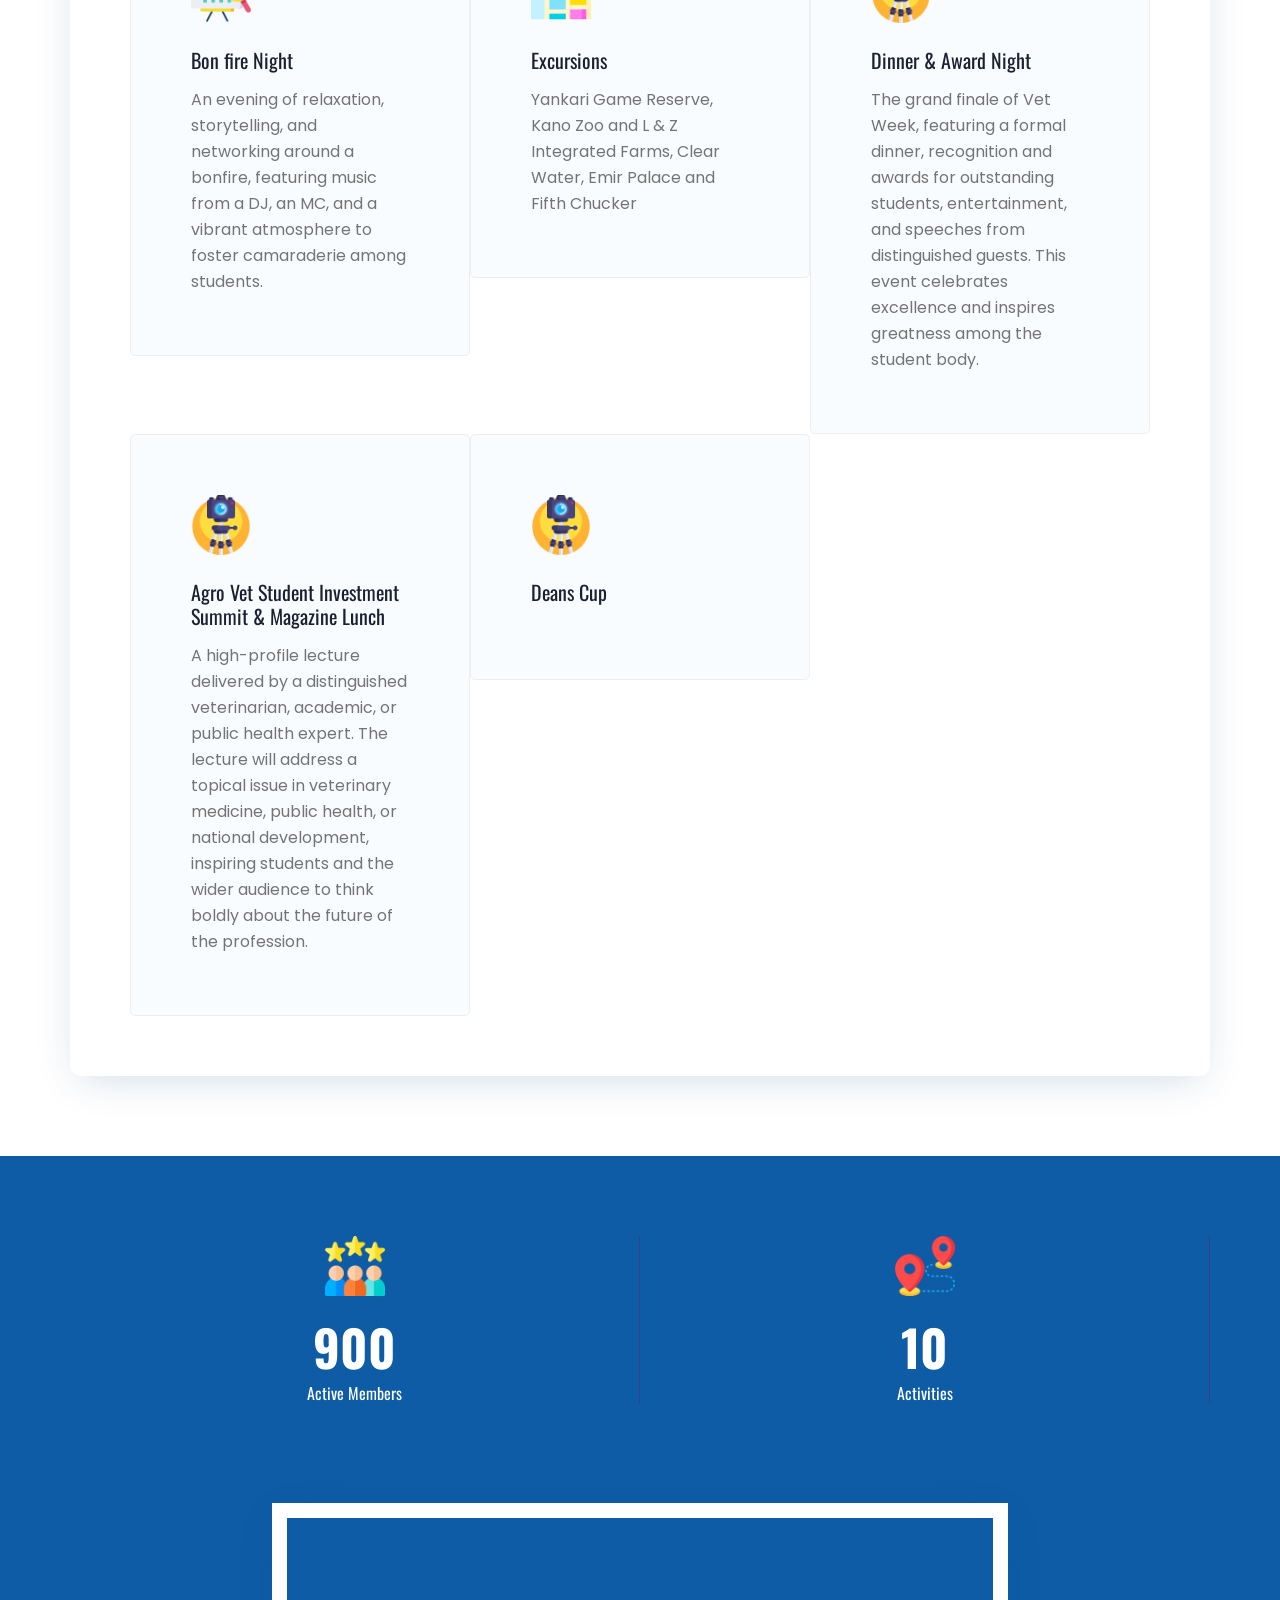
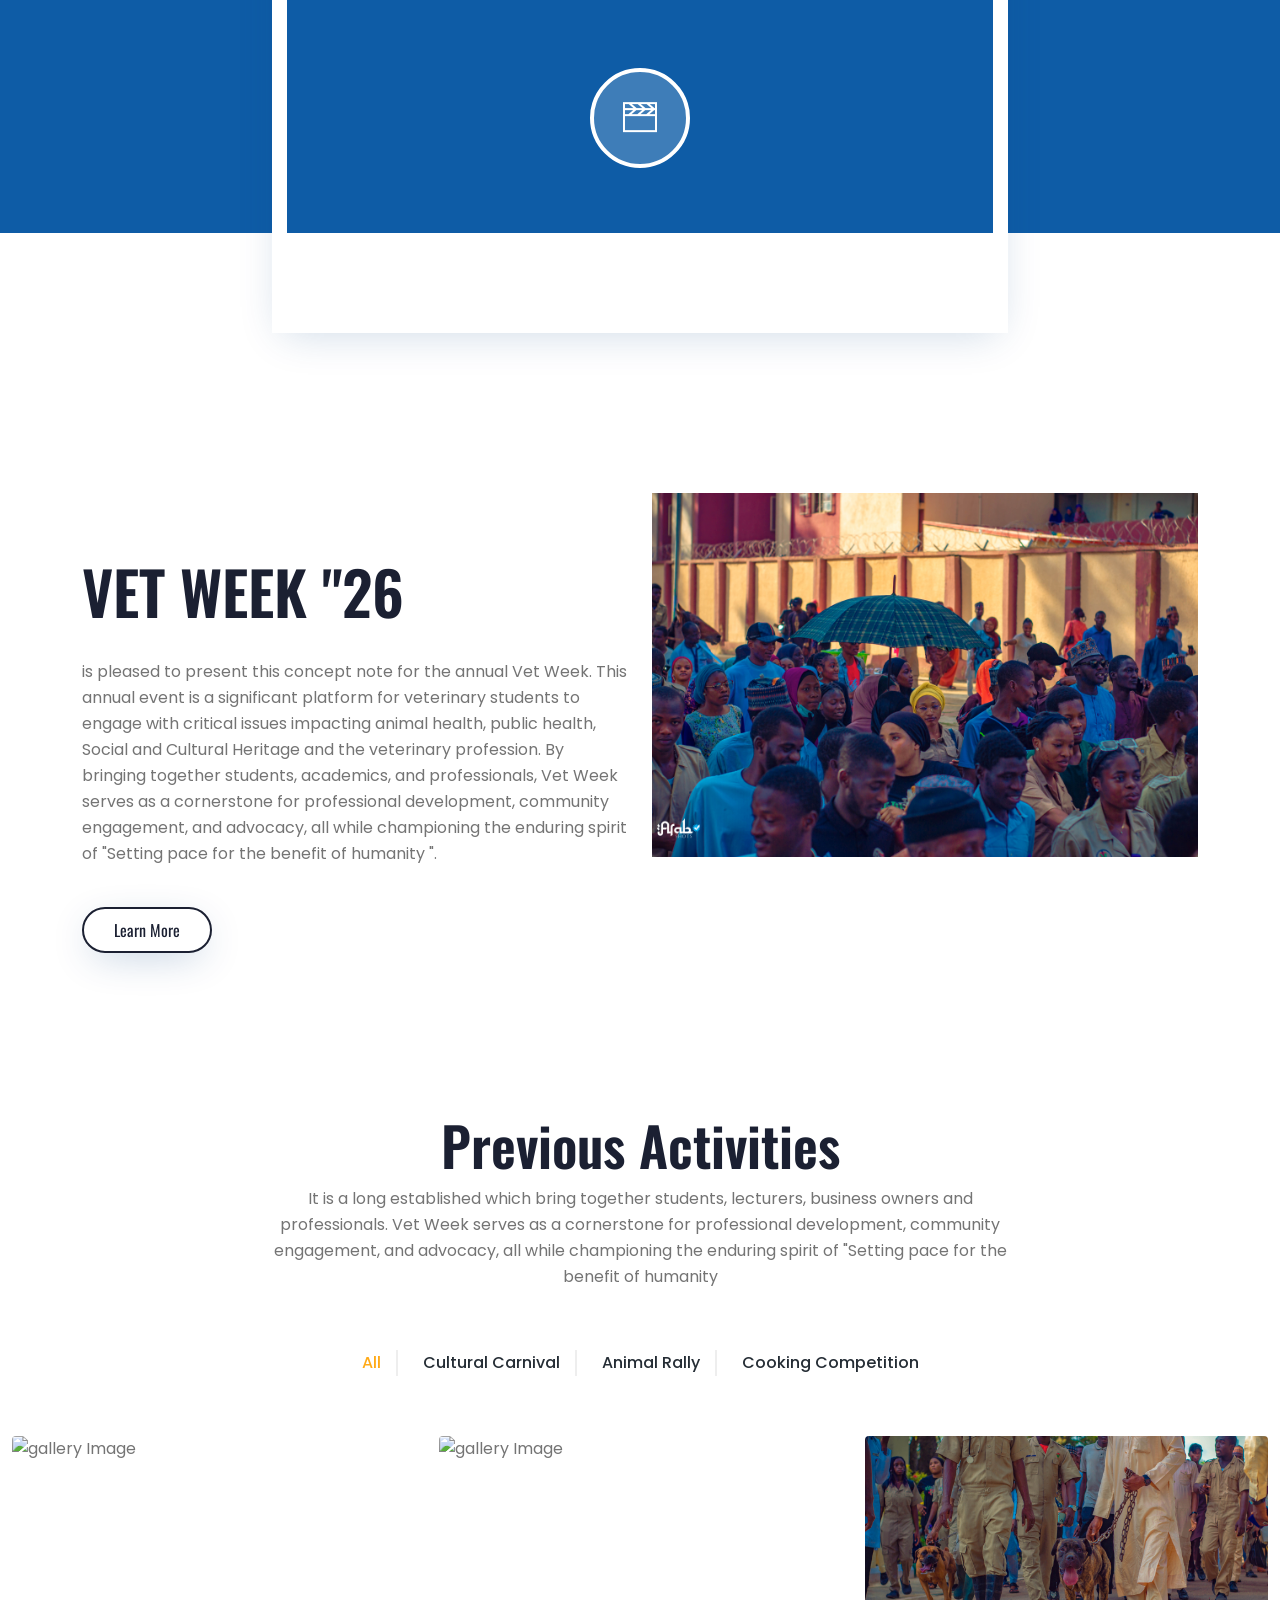
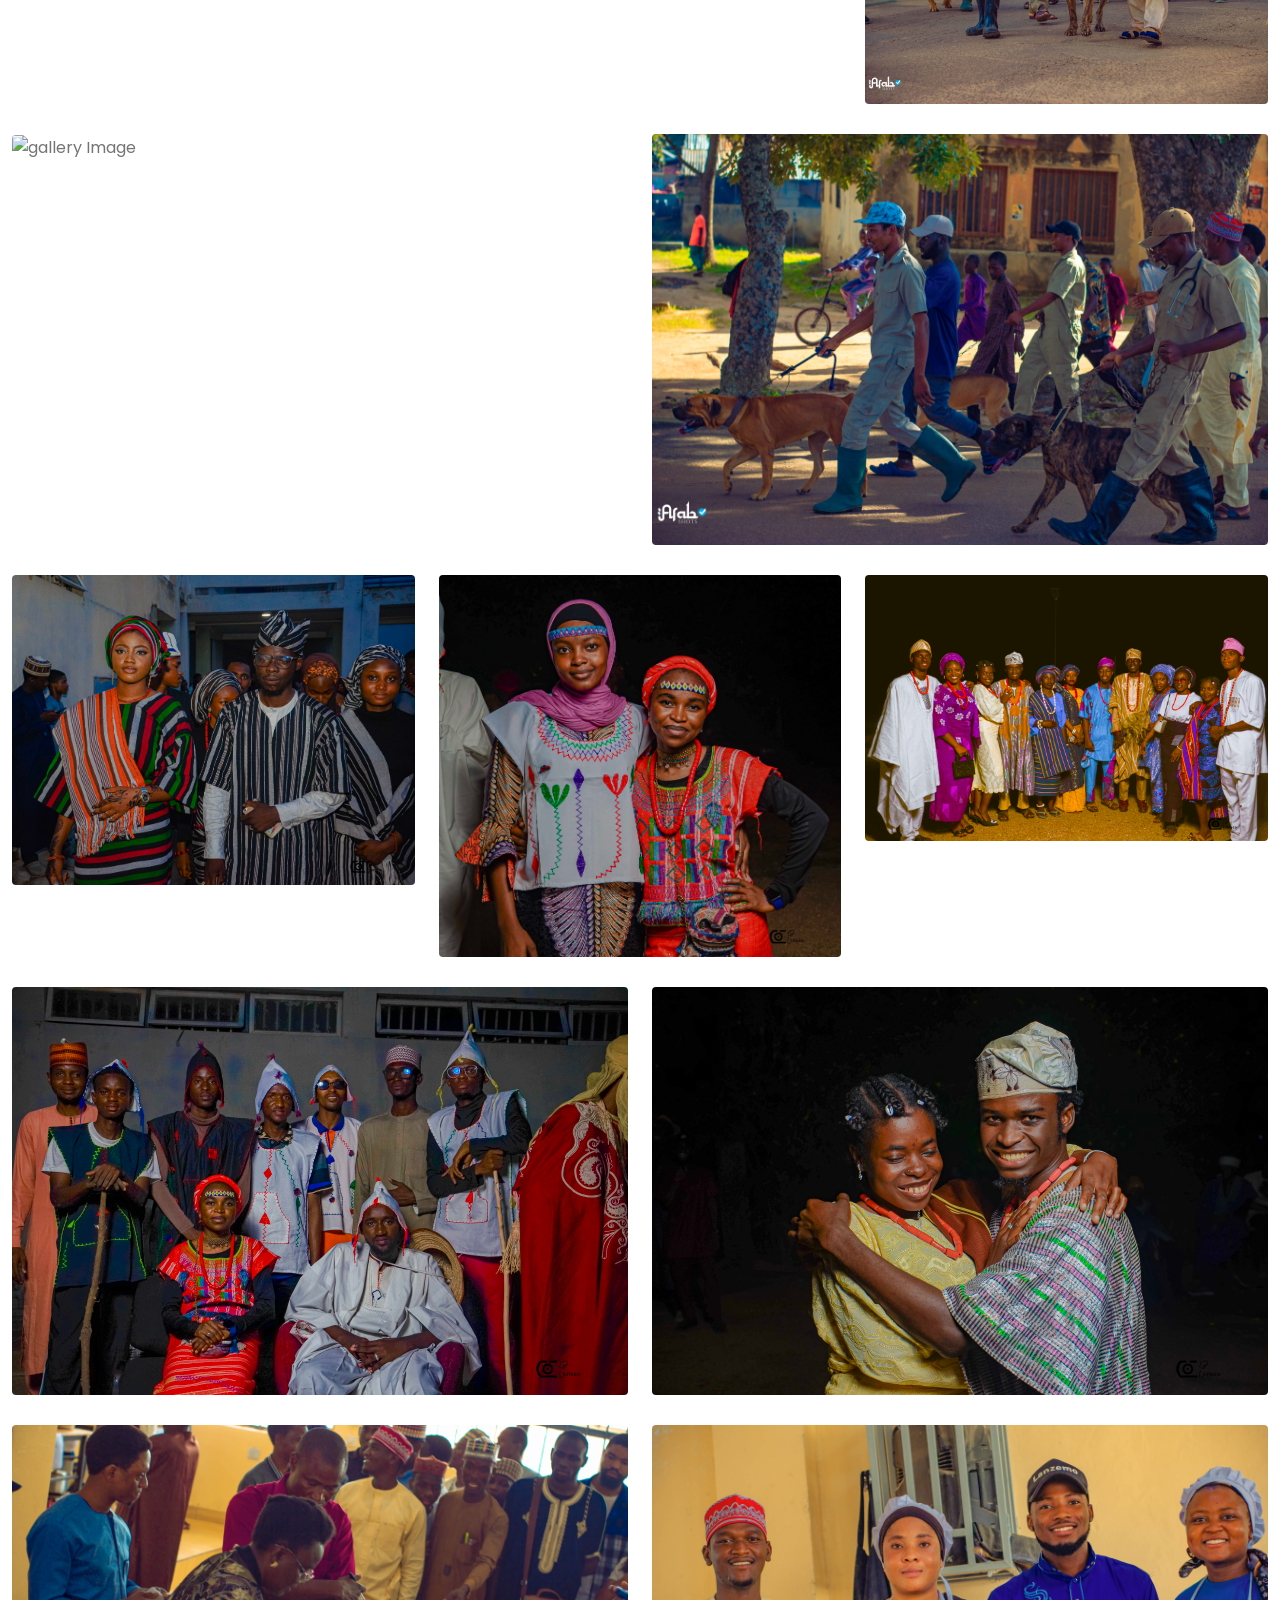
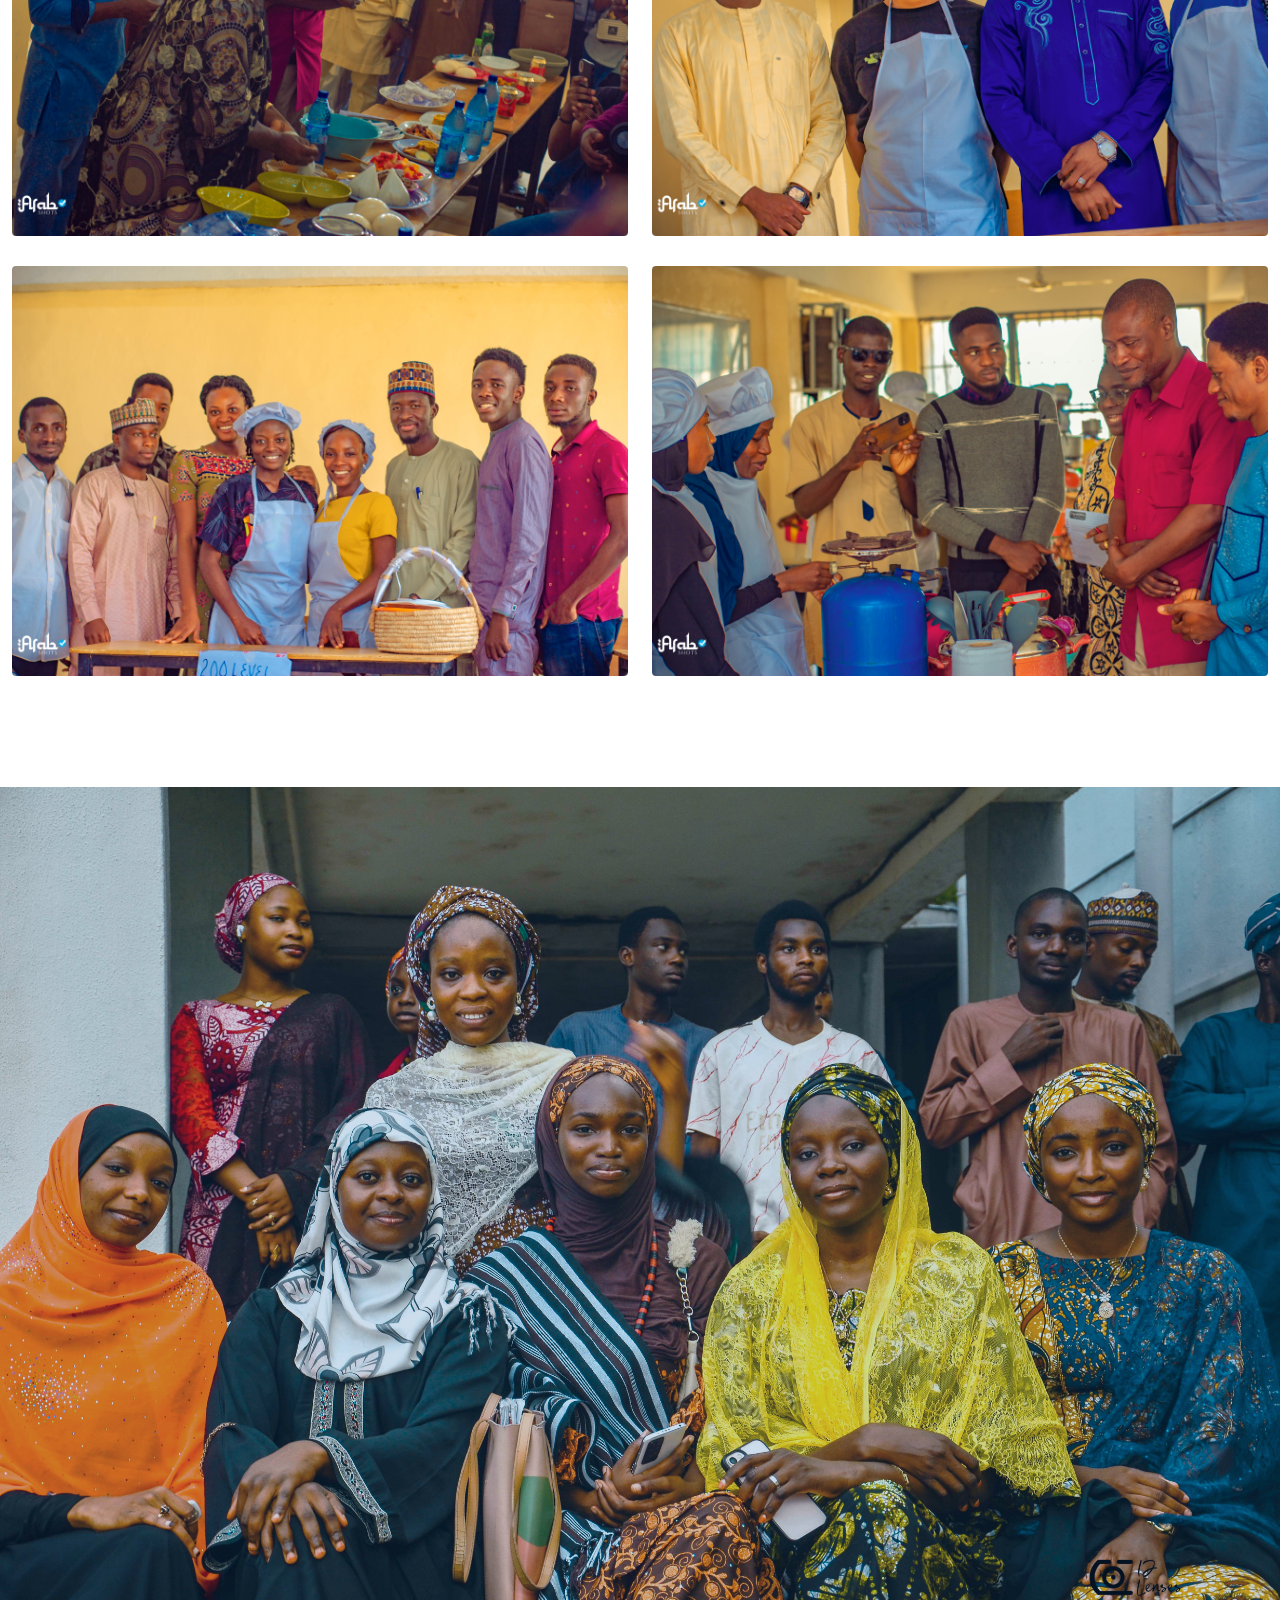
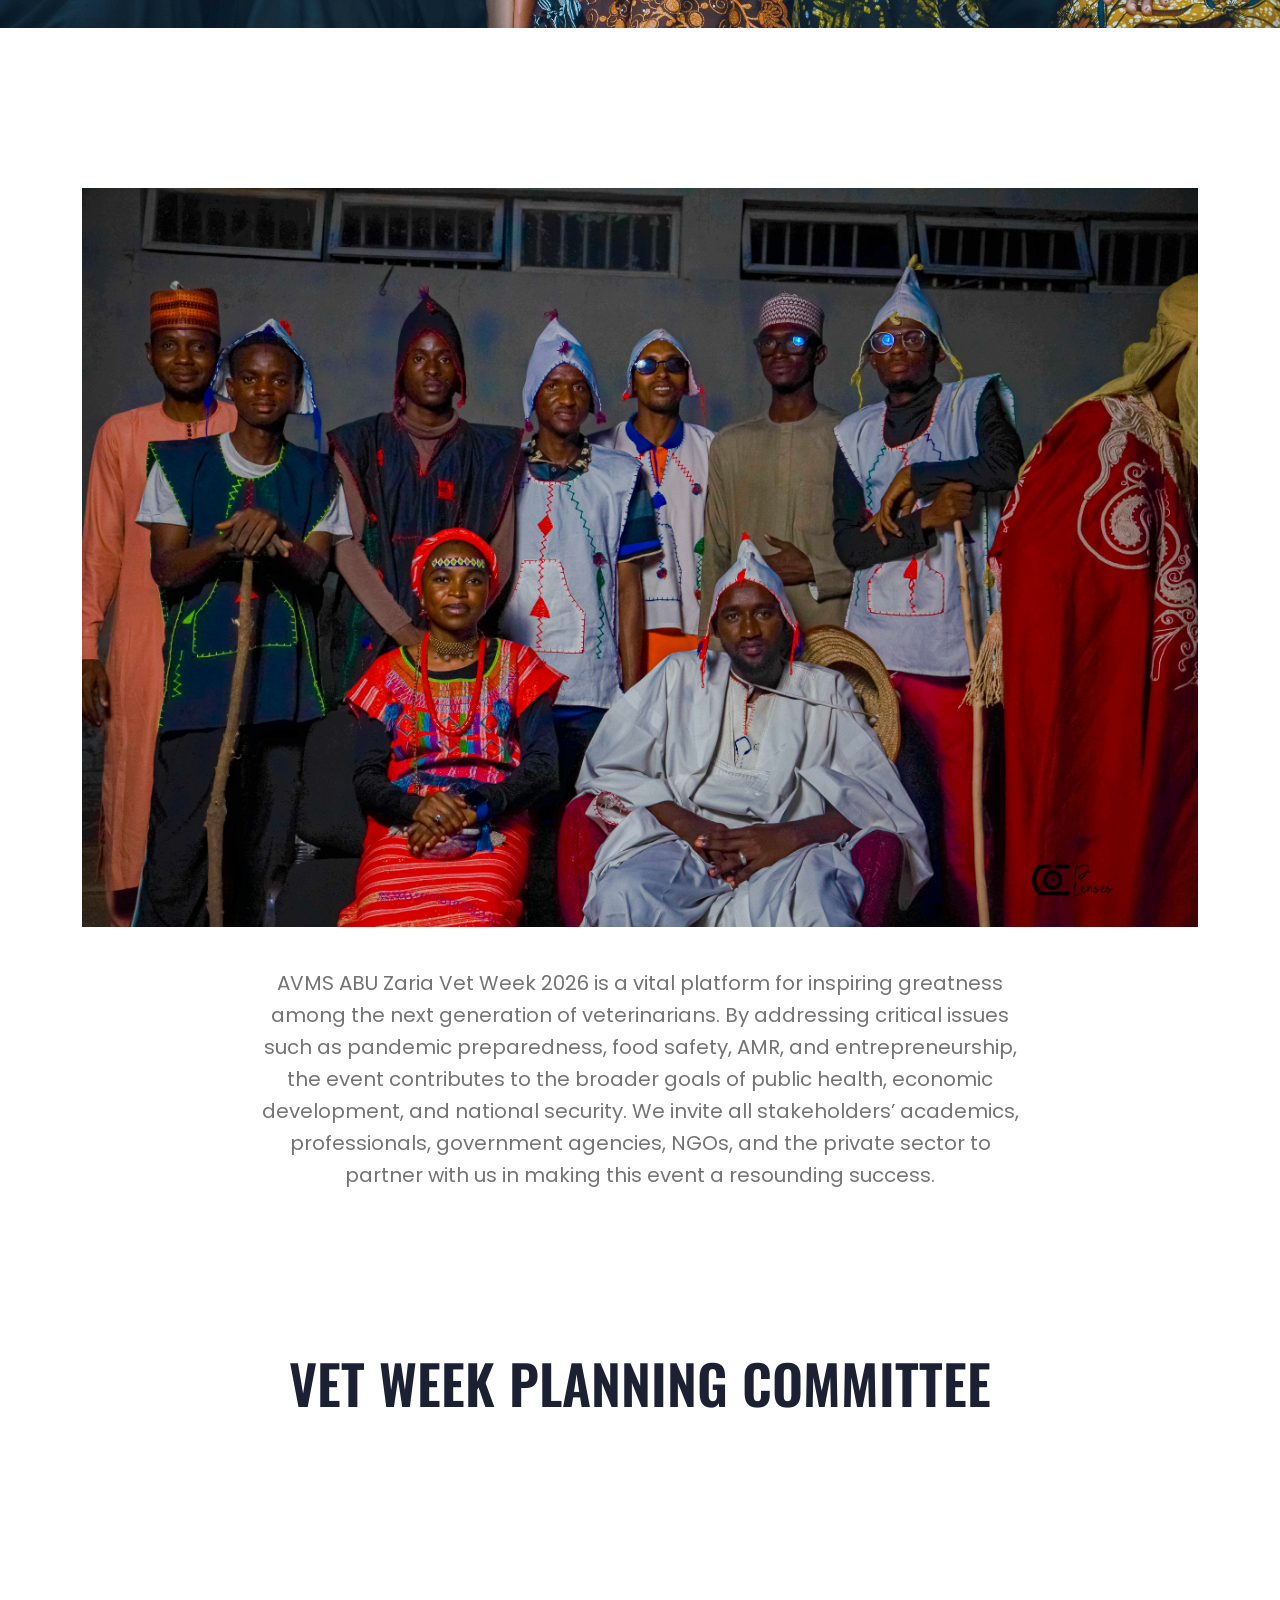
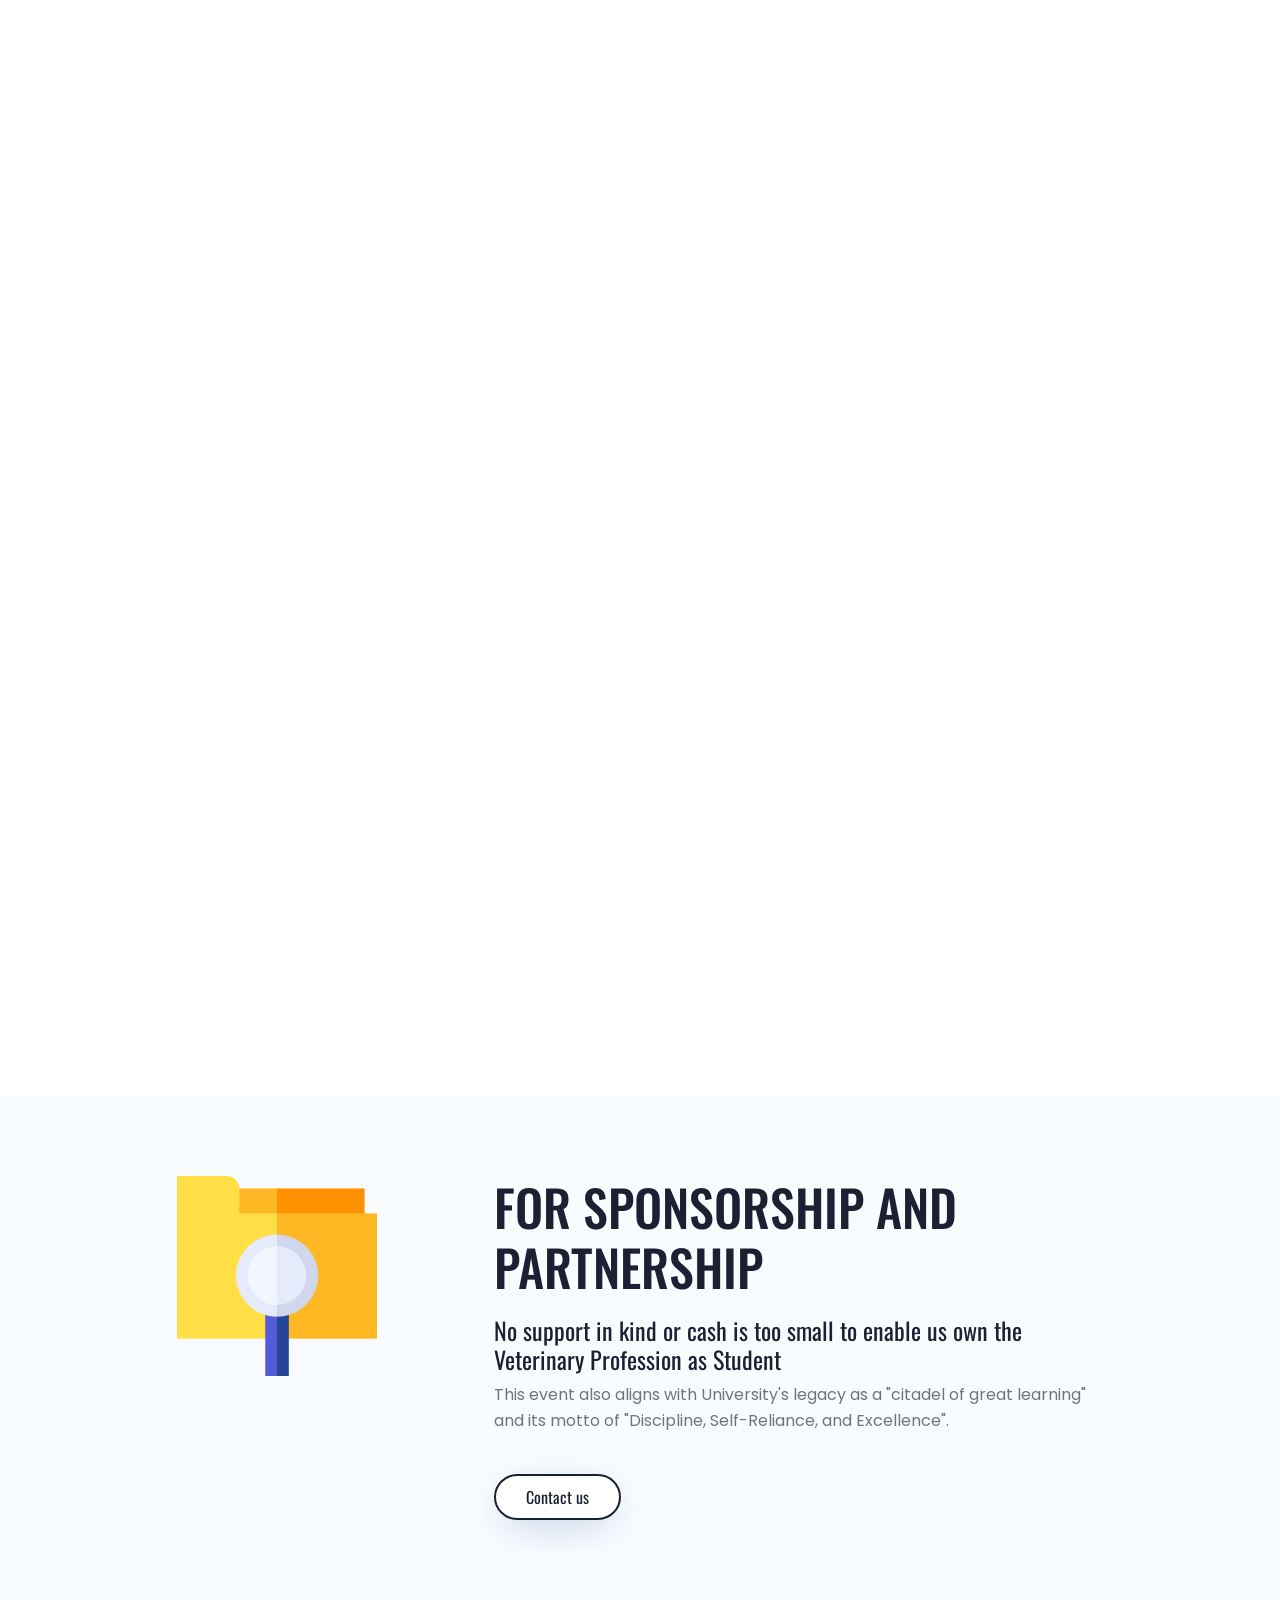
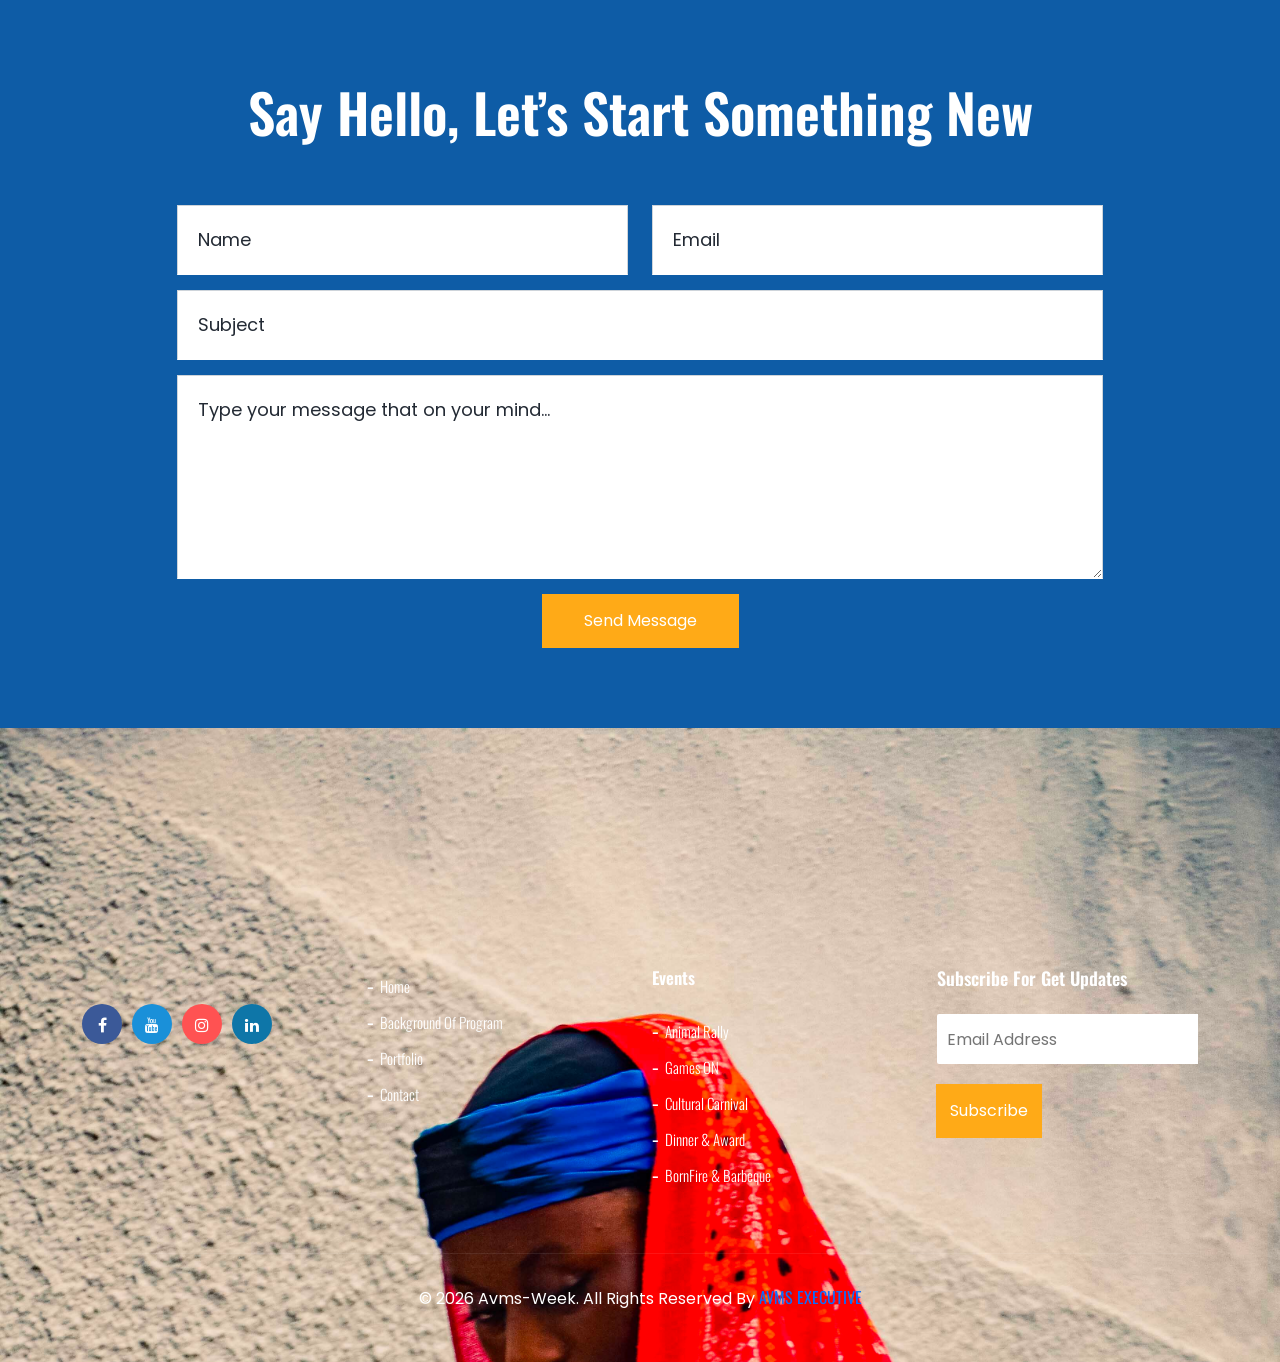
==== commit d5bfc43d: "Update index.html" ====
--- a/index.html
+++ b/index.html
@@ -95,7 +95,7 @@
 		</header>
 	   <!-- END NAVBAR-->		
 		<!-- START HOME -->
-		<section data-stellar-background-ratio="0.3" id="home" class="home_bg" style="background-image: url(./r10.jpg);  background-size:cover; background-position: center center;">
+		<section data-stellar-background-ratio="0.3" id="home" class="home_bg" style="background-image: url(/assets/img/c1.jpg);  background-size:cover; background-position: center center;">
 			<div class="container">
 				<div class="row">
 				  <div class="col-lg-12 col-sm-12 col-xs-12 text-center">
